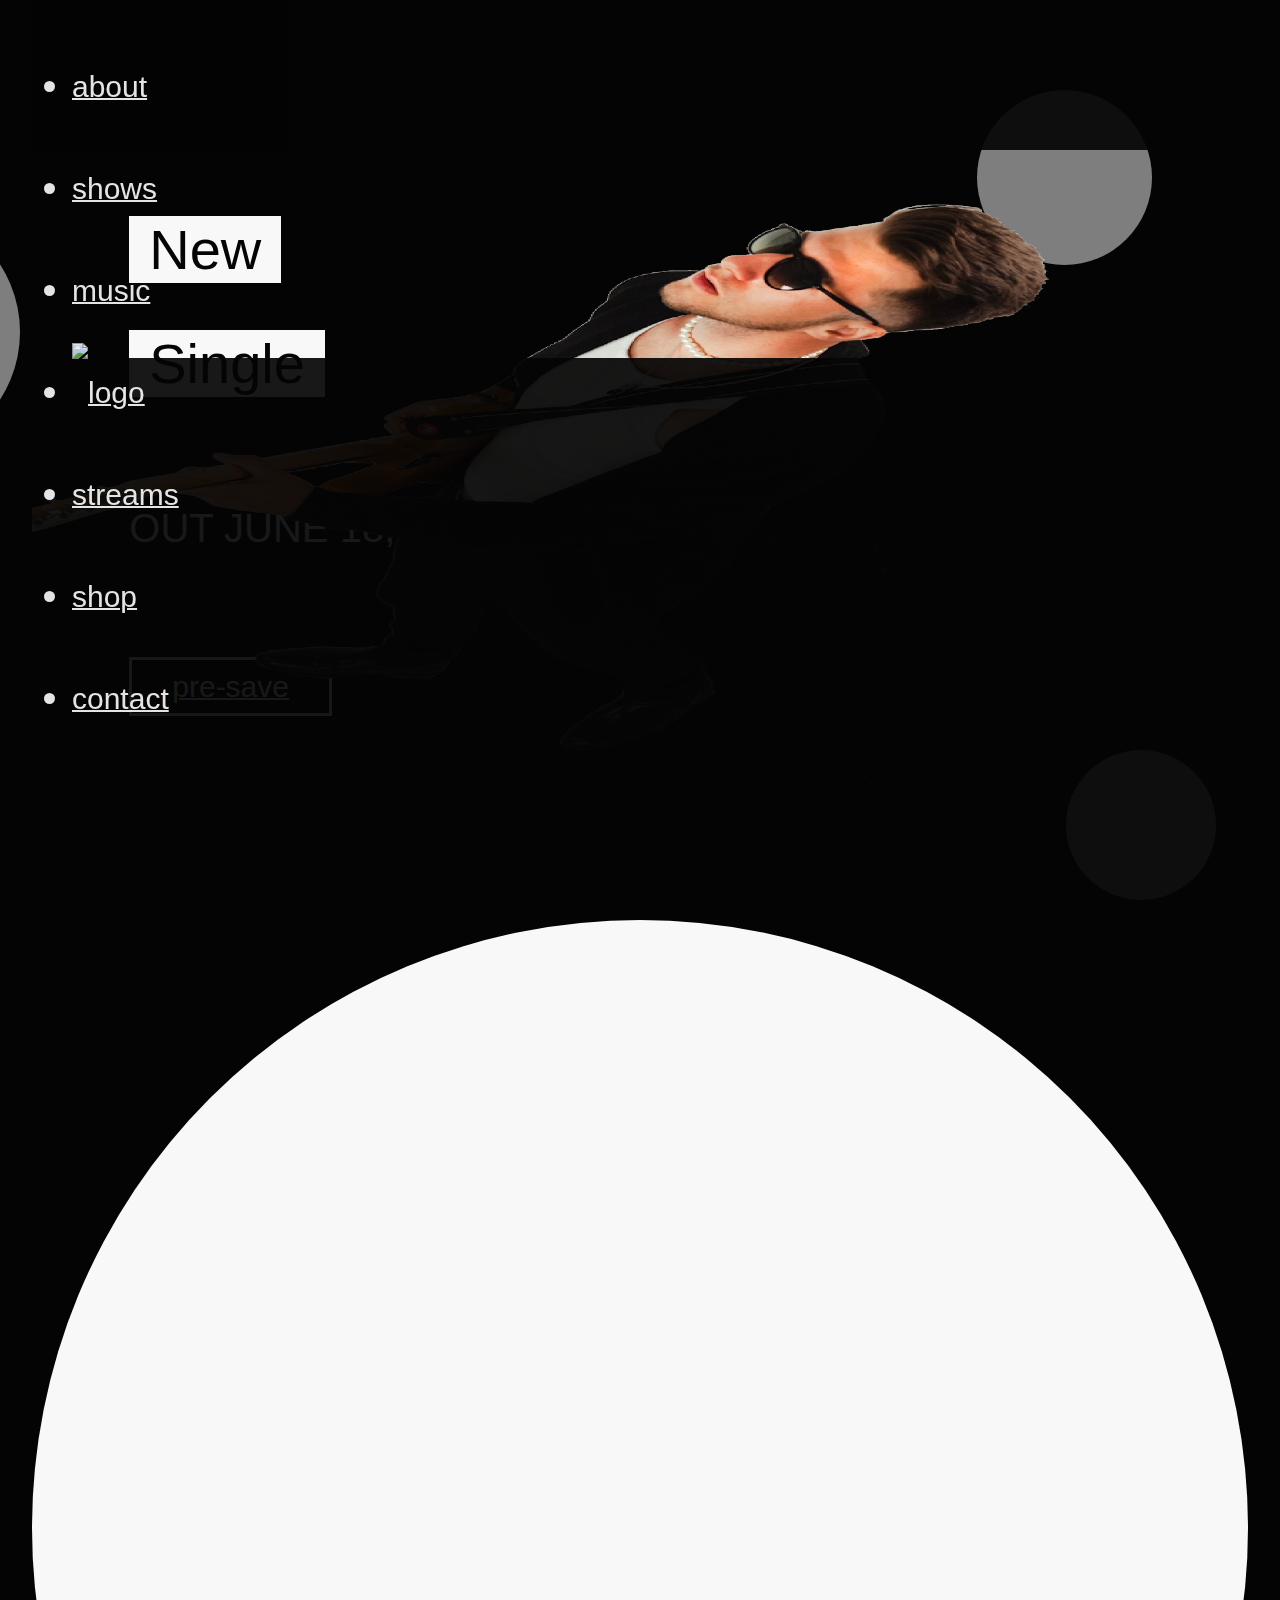
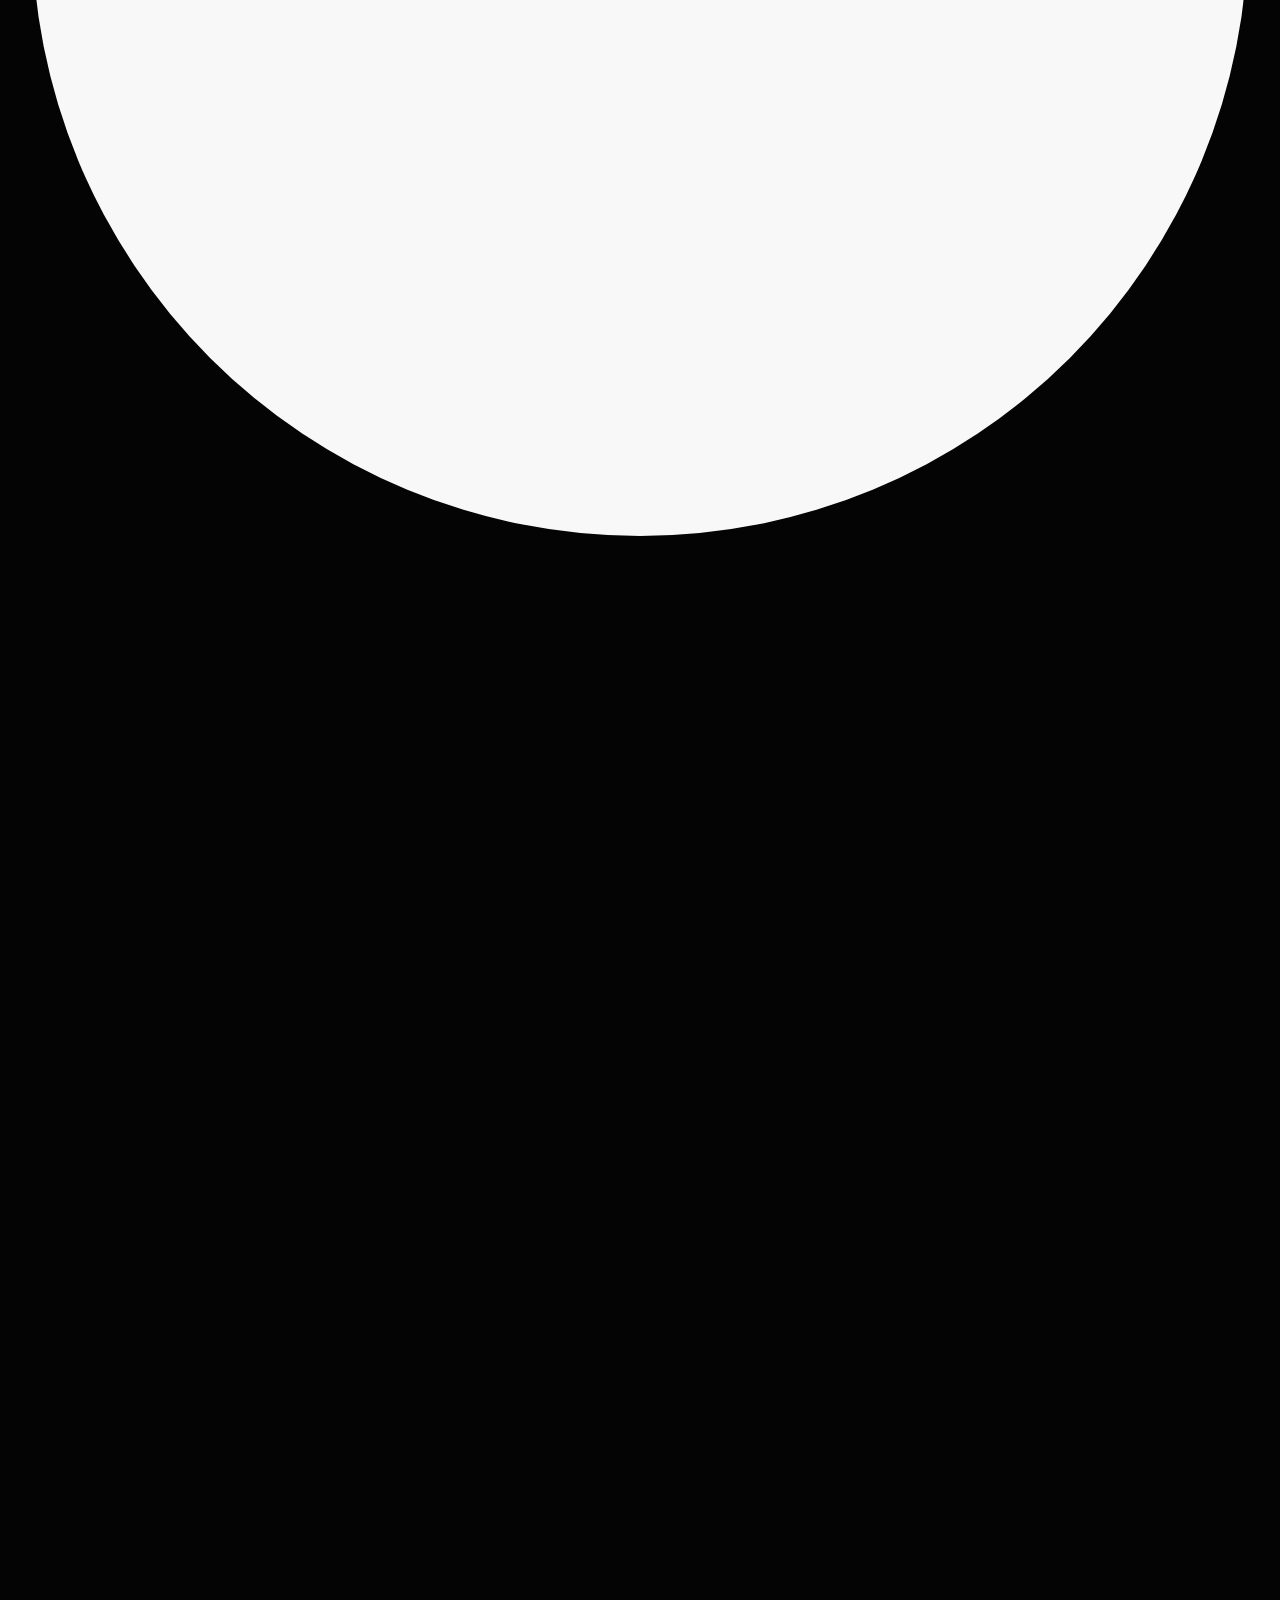
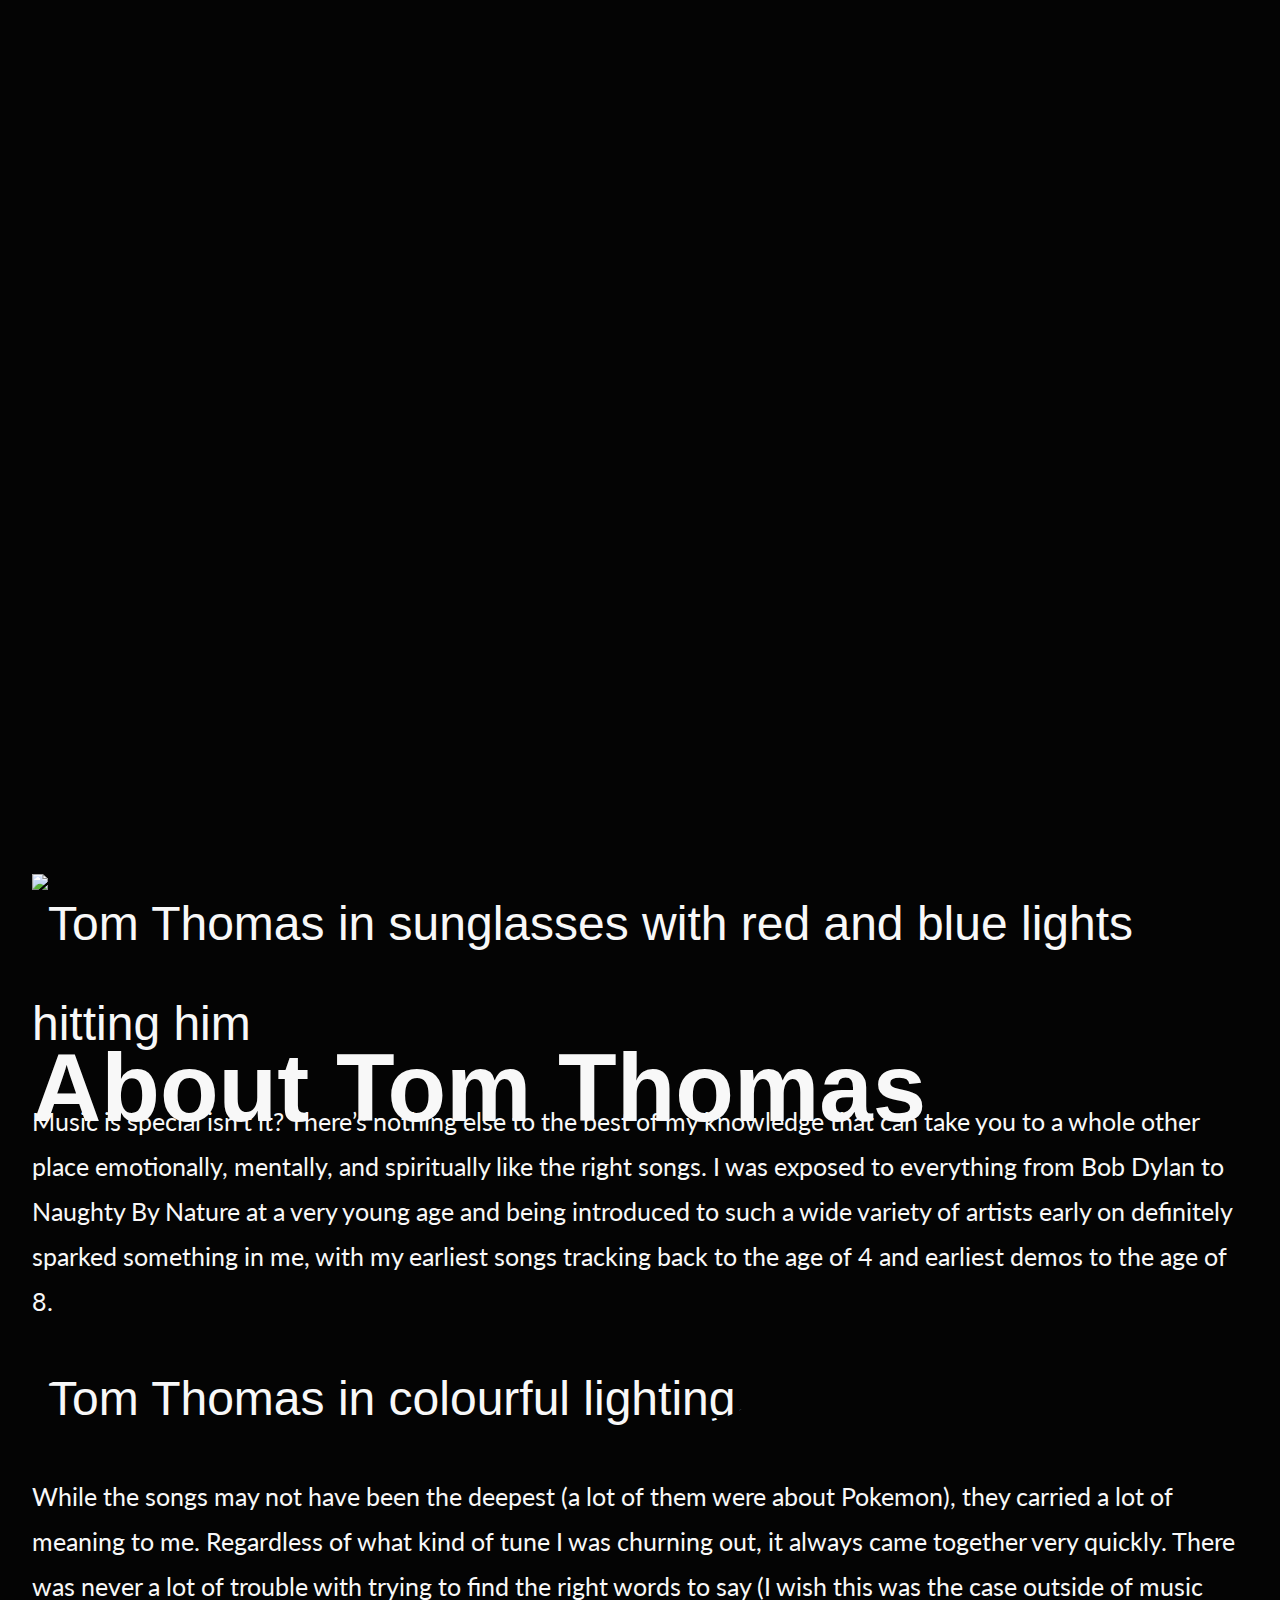
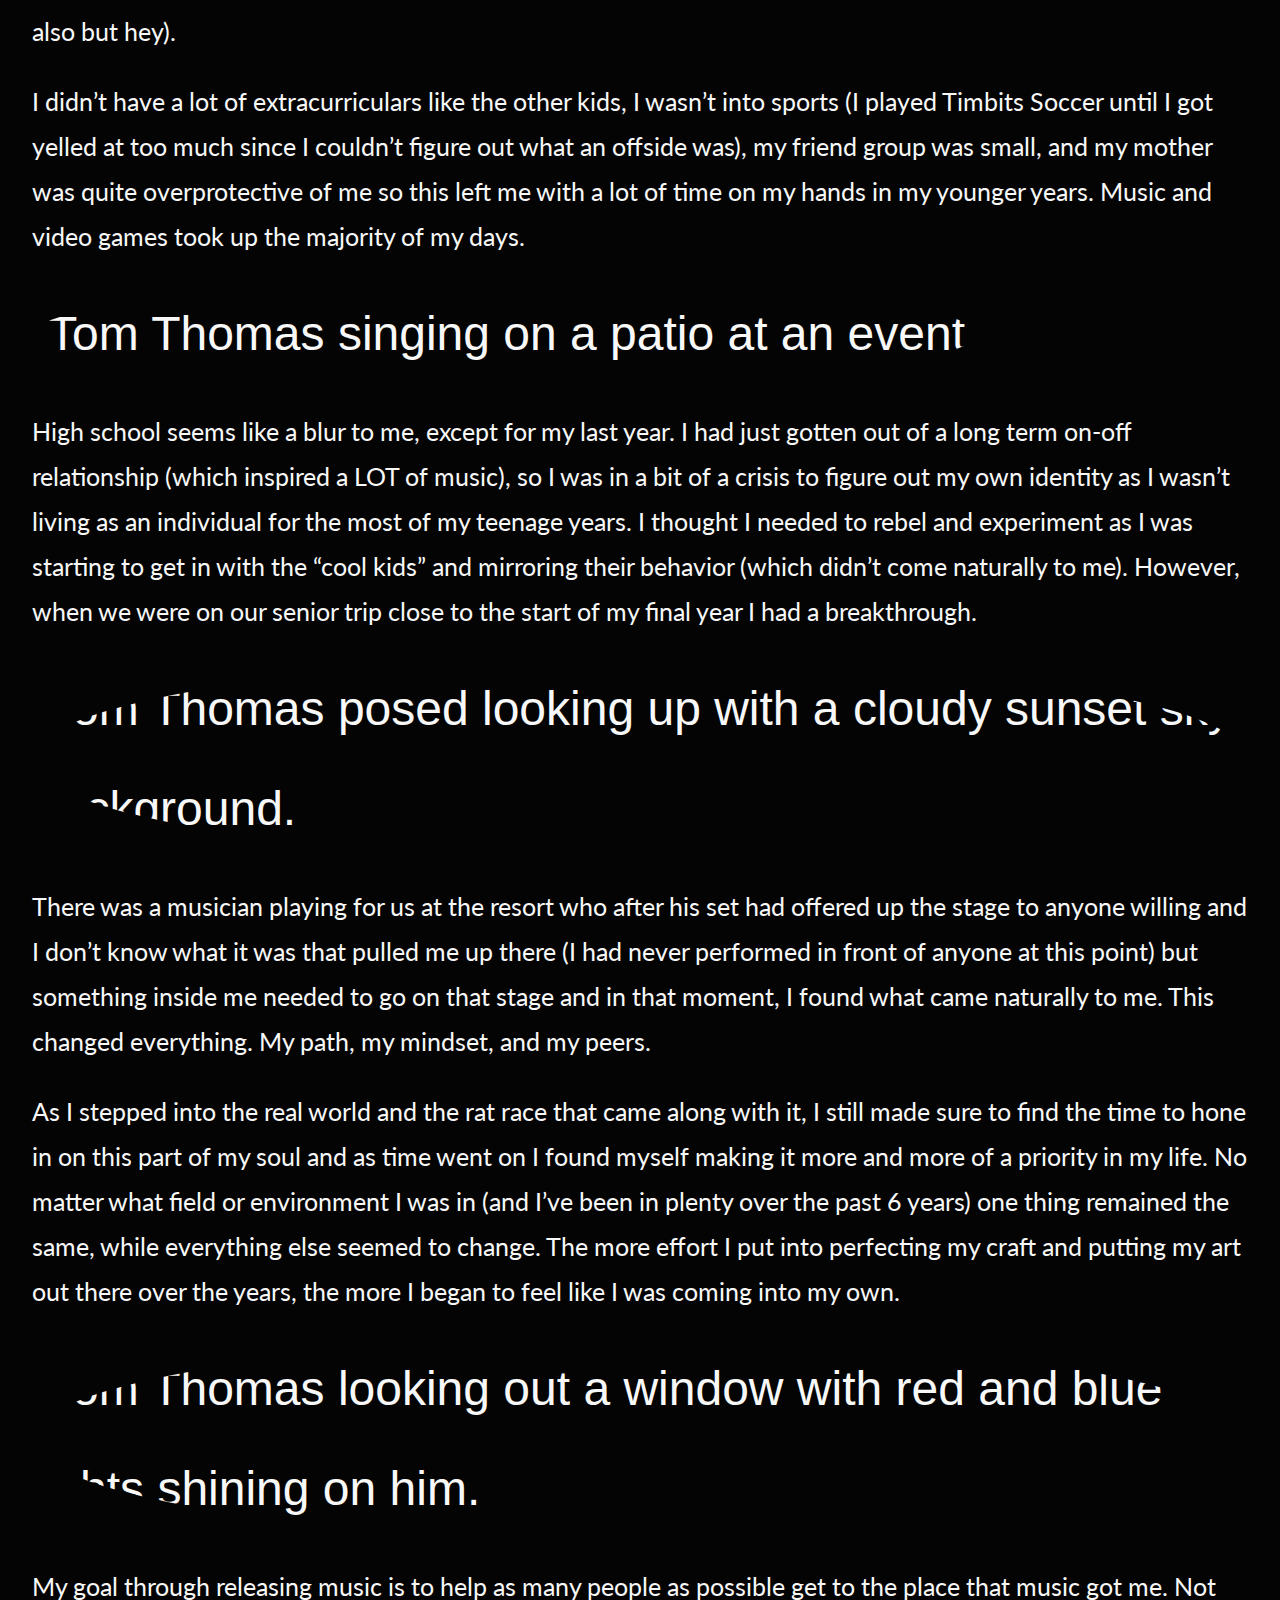
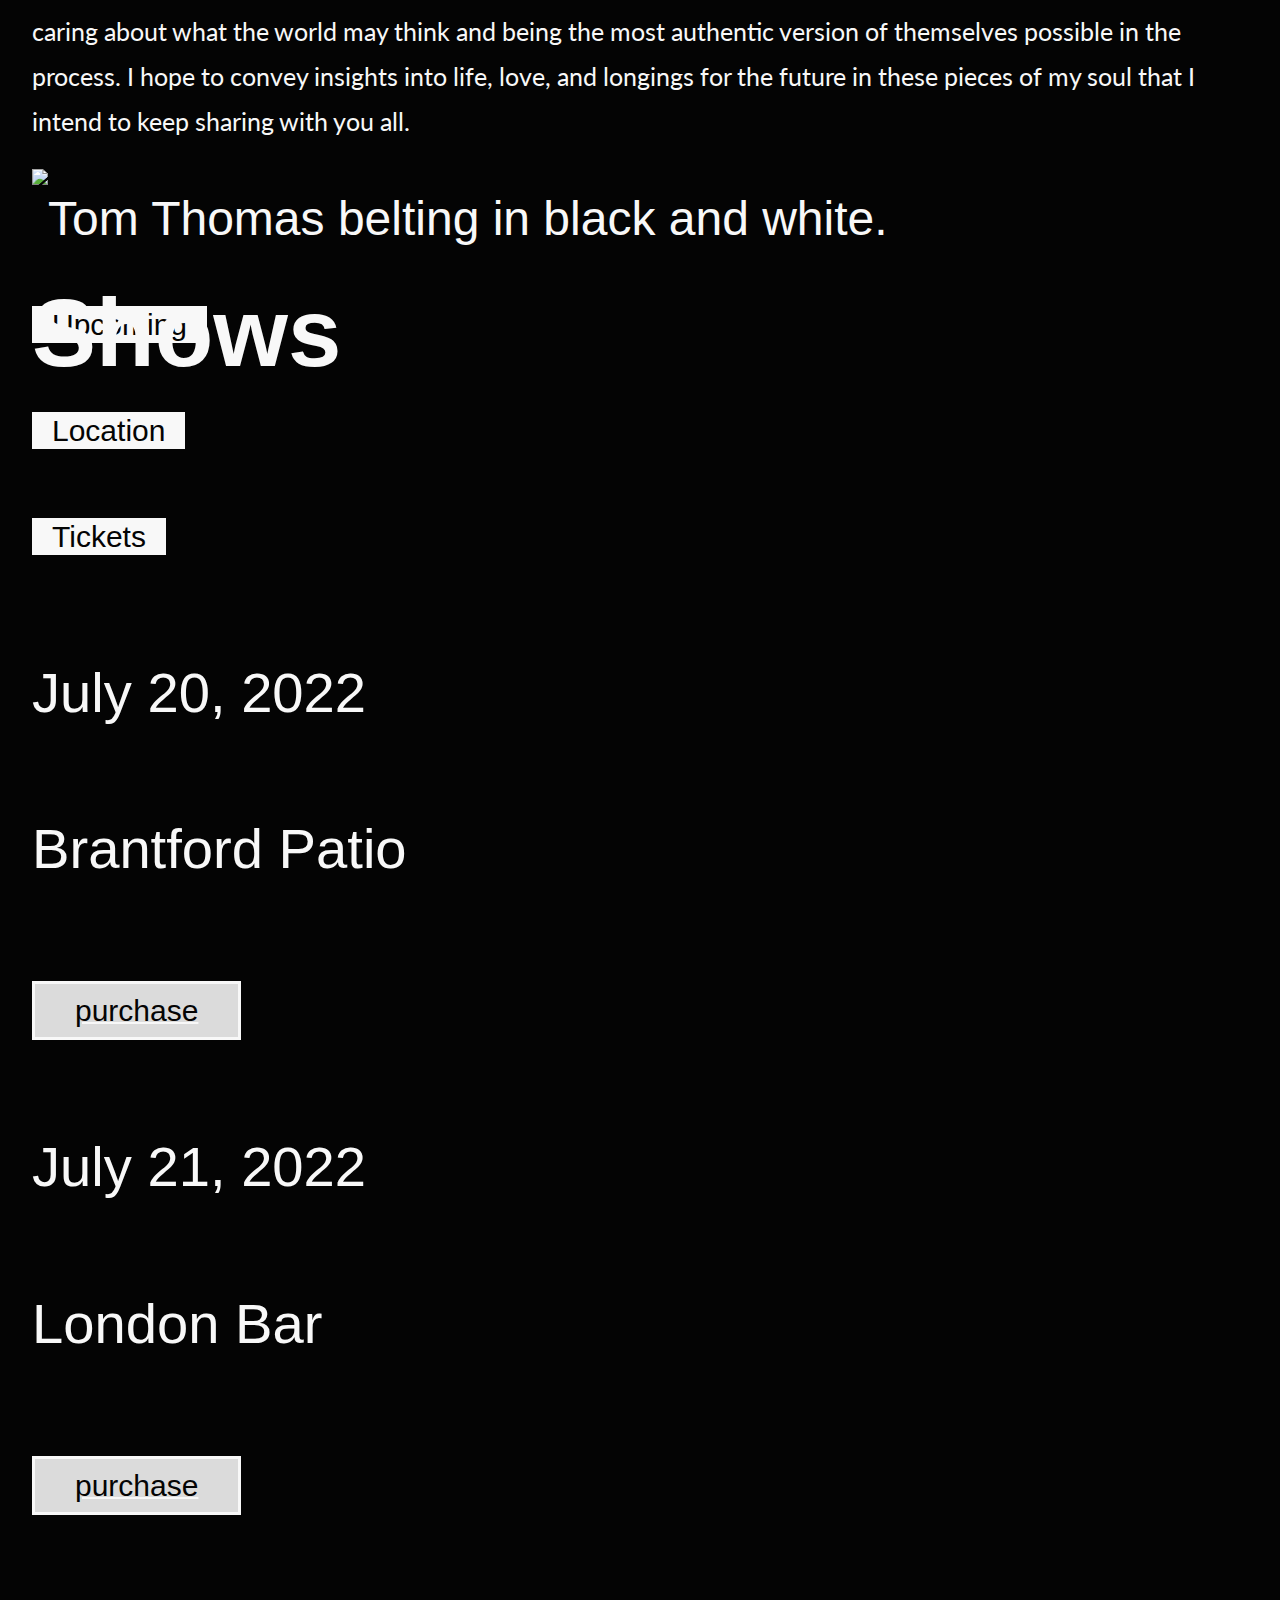
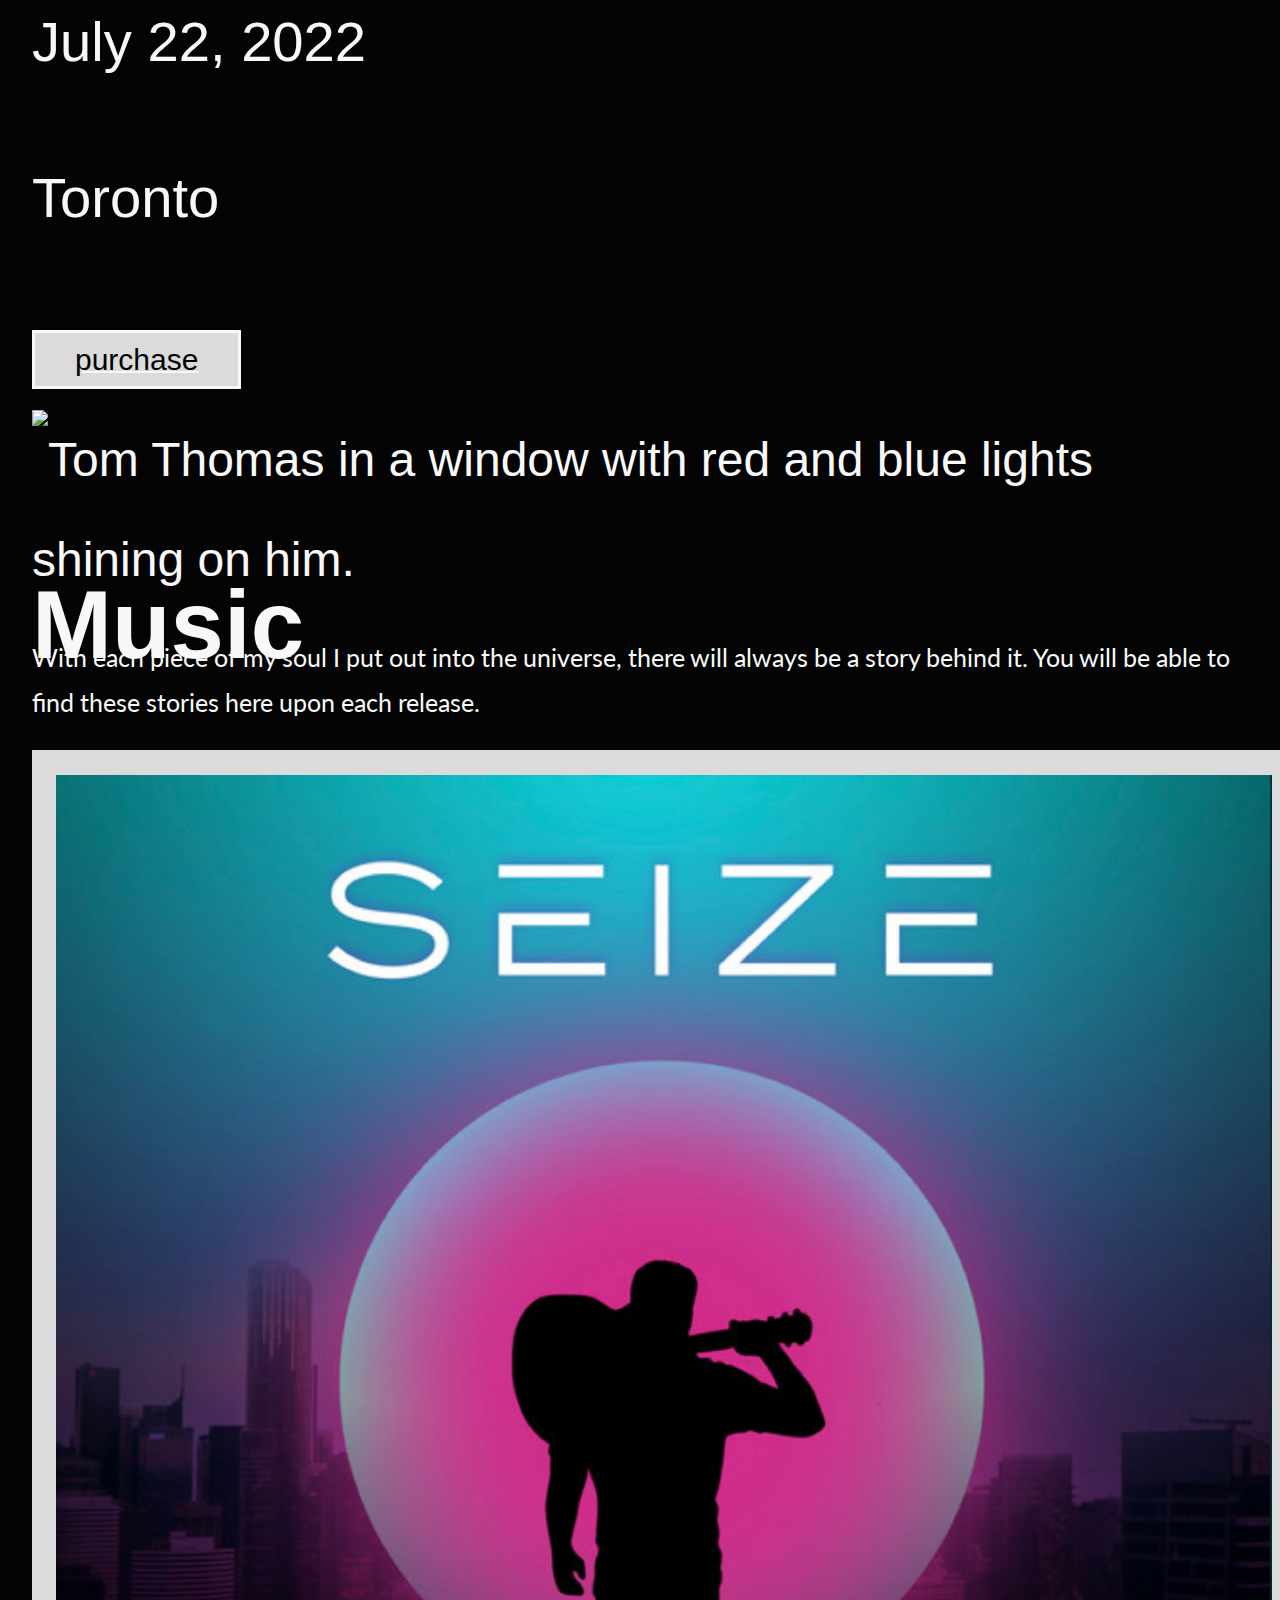
==== index.html @ e019204e "responsive" ====
<!DOCTYPE html>
<html lang="en">
  <head>
    <meta charset="UTF-8" />
    <meta name="viewport" content="width=device-width, initial-scale=1.0" />
    <meta http-equiv="X-UA-Compatible" content="ie=edge" />
    <!--links-->
    <!--bootstrap-->
    <link
      href="https://cdn.jsdelivr.net/npm/bootstrap@5.1.3/dist/css/bootstrap.min.css"
      rel="stylesheet"
      integrity="sha384-1BmE4kWBq78iYhFldvKuhfTAU6auU8tT94WrHftjDbrCEXSU1oBoqyl2QvZ6jIW3"
      crossorigin="anonymous"
    />
    <!--fonts-->
    <link href="http://fonts.cdnfonts.com/css/lemonmilk" rel="stylesheet" />
    <link
      href="https://fonts.googleapis.com/css2?family=Lato&family=Open+Sans:wght@300;400;600;700&display=swap"
      rel="stylesheet"
    />
    <!--style-->
    <link rel="stylesheet" href="/site.css" />
    <style>
      @import url("http://fonts.cdnfonts.com/css/lemonmilk");
    </style>
    <!--font awesome-->
    <script
      src="https://kit.fontawesome.com/2d3a8179b8.js"
      crossorigin="anonymous"
    ></script>
    <!--icon-->
    <link rel="icon" href="/images/logo.png">
    <title>Tom Thomas</title>
  </head>
  <nav
    class="navbar navbar-expand navbar-dark secondary-color pt-3 align-items-center justify-content-center"
  >
        <ul class="navbar-nav mr-auto align-items-center">
          <li class="nav-item">
            <a class="nav-link" href="#about-section">about</a>
          </li>
          <li class="nav-item">
            <a class="nav-link" href="#shows-section">shows</a>
          </li>
          <li class="nav-item">
            <a class="nav-link" href="#music-section">music</a>
          </li>
          <li class="nav-item">
            <a class="nav-link active" aria-current="page" href="#main-title"
              ><img src="/images/logo.png" alt="logo" id="logo-img"
            /></a>
          </li>
          <li class="nav-item">
            <a class="nav-link" href="#streams-section">streams</a>
          </li>
          <li class="nav-item">
            <a class="nav-link" href="#shop-section">shop</a>
          </li>
          <li class="nav-item">
            <a class="nav-link" href="#contact-section">contact</a>
          </li>
        </ul>
      </div>
    </div>
  </nav>
  <!-- main title -->
  <header id="main-title">
    <div class="container-fluid">
      <div class="row align-items-center">
        <div id="pre-save" class="col-7">
          <h1>
            <span class="highlighted">New</span>
            <br />
            <span class="highlighted">Single</span>
          </h1>
          <h4>OUT JUNE 18, 2022</h4>
          <a
            href="#contact-section"
            class="btn btn-primary-outline position-absolute mt-3"
            >pre-save</a
          >
        </div>
        <div class="col-5 position-relative d-none d-lg-block circle-visuals">
          <div class="circle"></div>
          <div id="circle-one" class="tiny-circles"></div>
          <div id="circle-two" class="tiny-circles"></div>
          <div id="circle-three" class="tiny-circles"></div>
          <img
            src="/images/pearls.png"
            alt="Tom Thomas looking fancy in pearls"
            class="img-fluid position-absolute pearls"
          />
        </div>
      </div>
    </div>
  </header>
  <body>
    <div class="container-fluid">
      <!-- ABOUT SECTION -->
      <div id="about-section" class="container">
        <div class="row mt-5 section-start">
          <h1 class="title" id="about-title">
            <span>About Tom Thomas</span>
          </h1>
          <img
            src="/images/sunglasses.png"
            alt="Tom Thomas in sunglasses with red and blue lights hitting him"
            id="about-title-image"
            class="title-image mt-5"
          />
        </div>
        <div class="row mt-5 text-center justify-content-center">
          <p class="col-12">
            Music is special isn’t it? There’s nothing else to the best of my
            knowledge that can take you to a whole other place emotionally,
            mentally, and spiritually like the right songs. I was exposed to
            everything from Bob Dylan to Naughty By Nature at a very young age
            and being introduced to such a wide variety of artists early on
            definitely sparked something in me, with my earliest songs tracking
            back to the age of 4 and earliest demos to the age of 8.
          </p>
        </div>
        <!--second paragraph-->
        <div class="row mt-5 align-items-center justify-content-center">
          <div class="col-xl-6">
            <img
              src="/images/colours.png"
              alt="Tom Thomas in colourful lighting."
              class="about-images"
            />
          </div>
          <div class="col-xl-6 mt-5 text-end">
            <p>
              While the songs may not have been the deepest (a lot of them were
              about Pokemon), they carried a lot of meaning to me. Regardless of
              what kind of tune I was churning out, it always came together very
              quickly. There was never a lot of trouble with trying to find the
              right words to say (I wish this was the case outside of music also
              but hey).
            </p>
          </div>
        </div>
        <!--third paragraph-->
        <div class="row mt-5 align-items-center justify-content-center">
          <div class="col-xl-6">
            <p>
              I didn’t have a lot of extracurriculars like the other kids, I
              wasn’t into sports (I played Timbits Soccer until I got yelled at
              too much since I couldn’t figure out what an offside was), my
              friend group was small, and my mother was quite overprotective of
              me so this left me with a lot of time on my hands in my younger
              years. Music and video games took up the majority of my days.
            </p>
          </div>
          <div class="col-xl-6 mt-5">
            <img
              src="/images/singing.png"
              alt="Tom Thomas singing on a patio at an event."
              class="about-images"
            />
          </div>
        </div>
        <!--fourth paragraph-->
        <div class="row mt-5 text-center justify-content-center">
          <p class="col-12">
            High school seems like a blur to me, except for my last year. I had
            just gotten out of a long term on-off relationship (which inspired a
            LOT of music), so I was in a bit of a crisis to figure out my own
            identity as I wasn’t living as an individual for the most of my
            teenage years. I thought I needed to rebel and experiment as I was
            starting to get in with the “cool kids” and mirroring their behavior
            (which didn’t come naturally to me). However, when we were on our
            senior trip close to the start of my final year I had a
            breakthrough.
          </p>
        </div>
        <!--fifth paragraph-->
        <div class="row mt-5 align-items-center justify-content-center">
          <div class="col-xl-6">
            <img
              src="/images/clouds.png"
              alt="Tom Thomas posed looking up with a cloudy sunset sky background."
              class="about-images"
            />
          </div>
          <div class="col-xl-6 mt-5 text-end">
            <p>
              There was a musician playing for us at the resort who after his
              set had offered up the stage to anyone willing and I don’t know
              what it was that pulled me up there (I had never performed in
              front of anyone at this point) but something inside me needed to
              go on that stage and in that moment, I found what came naturally
              to me. This changed everything. My path, my mindset, and my peers.
            </p>
          </div>
        </div>
        <!--sixth paragraph-->
        <div class="row mt-5 align-items-center justify-content-center">
          <div class="col-xl-6">
            <p>
              As I stepped into the real world and the rat race that came along
              with it, I still made sure to find the time to hone in on this
              part of my soul and as time went on I found myself making it more
              and more of a priority in my life. No matter what field or
              environment I was in (and I’ve been in plenty over the past 6
              years) one thing remained the same, while everything else seemed
              to change. The more effort I put into perfecting my craft and
              putting my art out there over the years, the more I began to feel
              like I was coming into my own.
            </p>
          </div>
          <div class="col-xl-6 mt-5">
            <img
              src="/images/window.png"
              alt="Tom Thomas looking out a window with red and blue lights shining on him."
              class="about-images"
            />
          </div>
        </div>
        <!--seventh paragraph-->
        <div class="row mt-5 text-center justify-content-center">
          <p class="col-12">
            My goal through releasing music is to help as many people as
            possible get to the place that music got me. Not caring about what
            the world may think and being the most authentic version of
            themselves possible in the process. I hope to convey insights into
            life, love, and longings for the future in these pieces of my soul
            that I intend to keep sharing with you all.
          </p>
        </div>
      </div>
      <!-- SHOWS SECTION -->
      <div id="shows-section" class="container">
        <div class="row section-start">
          <h1 class="title" id="shows-title">
            <span>Shows</span>
          </h1>
          <img
            src="/images/belting.png"
            alt="Tom Thomas belting in black and white."
            id="shows-title-image"
            class="title-image mt-5"
          />
        </div>
        <div class="row mt-5 text-center">
          <div class="col-4">
            <span class="mini-highlighted">Upcoming</span>
          </div>
          <div class="col-4">
            <span class="mini-highlighted">Location</span>
          </div>
          <div class="col-4">
            <span class="mini-highlighted">Tickets</span>
          </div>
        </div>
        <!--row 1-->
        <div class="row mt-2 text-center align-items-center">
          <div class="col-4">
            <h3>July 20, 2022</h3>
          </div>
          <div class="col-4">
            <h3>Brantford Patio</h3>
          </div>
          <div class="col-4">
            <!--CHANGE TO TICKET LINK-->
            <a href="#" class="btn btn-primary-outline disabled">purchase</a>
          </div>
        </div>
        <!--row 2-->
        <div class="row mt-2 text-center align-items-center">
          <div class="col-4">
            <h3>July 21, 2022</h3>
          </div>
          <div class="col-4">
            <h3>London Bar</h3>
          </div>
          <div class="col-4">
            <!--CHANGE TO TICKET LINK-->
            <a href="#" class="btn btn-primary-outline disabled">purchase</a>
          </div>
        </div>
        <!--row 3-->
        <div class="row mt-2 text-center align-items-center">
          <div class="col-4">
            <h3>July 22, 2022</h3>
          </div>
          <div class="col-4">
            <h3>Toronto</h3>
          </div>
          <div class="col-4">
            <!--CHANGE TO TICKET LINK-->
            <a href="#" class="btn btn-primary-outline disabled">purchase</a>
          </div>
        </div>
      </div>
      <!-- MUSIC SECTION -->
      <div id="music-section" class="container">
        <div class="row section-start">
          <h1 class="title" id="music-title">
            <span>Music</span>
          </h1>
          <img
            src="/images/window.png"
            alt="Tom Thomas in a window with red and blue lights shining on him."
            id="music-title-image"
            class="title-image mt-5"
          />
        </div>
        <!--soul in music-->
        <div class="row mt-5 text-center justify-content-center">
          <p class="col-12">
            With each piece of my soul I put out into the universe, there will
            always be a story behind it. You will be able to find these stories
            here upon each release.
          </p>
        </div>
        <!--album-->
        <div class="container mt-5">
          <div class="row align-items-center">
            <div class="col-4">
              <img
                src="/images/seize-album.png"
                alt="Seize album cover art."
                class="album"
              />
            </div>
            <div class="col-md-8 album-info text-center">
              <div class="row justify-content-center text-center">
                <div class="col-lg justify-content-center">
                  <span class="mini-highlighted">Seize</span>
                </div>
                <div class="col-lg justify-content-center">
                  <a
                    href="https://open.spotify.com/album/6WZsxWNaM4gyQyXFmUELkZ?highlight=spotify:track:25mfbJQkLtsvZWoMBDXfre"
                    target="_blank"
                  >
                    <span><i class="fa-brands fa-spotify link-logo"></i></span
                    >3430
                  </a>
                </div>
                <div class="col-lg justify-content-center">
                  <a
                    href="https://music.apple.com/us/album/seize-single/1584834064?uo=4"
                    target="_blank"
                  >
                    <span><i class="fa-solid fa-music link-logo"></i></span>75
                  </a>
                </div>
                <div class="col-lg justify-content-center">
                  <a
                    href="https://music.apple.com/us/album/seize-single/1584834064?uo=4"
                    target="_blank"
                  >
                    <span><i class="fa-brands fa-itunes link-logo"></i></span>75
                  </a>
                </div>
              </div>
            </div>
          </div>
        </div>
        <!--Seize info-->
        <div class="row mt-5">
          <p>
            Seize is a track about making the most of each and every day,
            something I, and many others, have struggled to do, lockdown after
            lockdown. The song touches on themes of moving forward, getting in
            touch with our inner power, The song touches on themes of moving
            forward, getting in touch with our inner power, and being hardened
            from the past.
            <br />
            <br />
            The perspective portrayed in this song is that nothing is able to
            affect us unless we let it and that the past has taken much more of
            a toll on us than it should have. However, we've learned from our
            mistakes and are moving on. We now see that the sky's the limit and
            that we will push past this limit, since we are now living each day
            like it is our last.
            <br />
            <br />
            We don't know what the future has in store, but we can give
            ourselves the security that it will be worth the journey by doing
            everything we can daily to set ourselves up for success.
            <br />
            <br />
            This is a theme song for those of us who are constantly striving to
            get in touch with our best selves, regardless of what anyone else
            has to say, or what struggles we meet along the way.
          </p>
        </div>
      </div>
      <!-- STREAMS SECTION -->
      <div id="streams-section" class="container">
        <div class="row mt-5 section-start">
          <h1 class="title" id="stream-title">
            <span>Streams</span>
          </h1>
          <img
            src="/images/streaming.png"
            alt="Tom Thomas streaming from home."
            id="streams-title-image"
            class="title-image mt-5"
          />
        </div>
        <div class="row mt-5 text-center">
          <p>
            During the pandemic, many of us were lost for how to spend our time
            and I was no different. I was looking for connections and a way to
            still showcase my music to the world, this is where livestreaming
            entered my life. Through something I had originally thought was just
            for video games, I forged lifelong connections with other artists
            around the world and was able to find an outlet to share not just my
            music but my personality on a global scale.
            <br />
            <br />
            Some of my best memories from the past couple years I have
            livestreaming to thank for and even though the world is now at a
            point where live music exists again, my streams will still be an
            integral part of my journey as a musician! If you are not able to
            see me perform in person then I cordially invite you to do the next
            best thing and catch me on Twitch!
          </p>
        </div>
        <!--livestream schedule-->
        <div id="livestreams-title" class="row mt-5 text-center">
          <h2><span class="mini-highlighted">Livestreams</span></h2>
        </div>
        <div class="row align-items-center">
          <div id="twitch-schedule" class="col-6">
            <div class="col-12 mt-5">
              <h2><span class="mini-highlighted">Twitch</span></h2>
            </div>
            <div class="col-12 mt-5"><h1>Sunday: 1:00PM-4:00PM</h1></div>
            <div class="col-12"><p>Request Show</p></div>
            <div class="col-12"><h1>Monday: 10:00AM-12:00PM</h1></div>
            <div class="col-12"><p>Writing and Producing</p></div>
            <div class="col-12"><h1>Tuesday: 8:00PM-10:00PM</h1></div>
            <div class="col-12">
              <p>Bars and Cars/Spittin’ and Smashin’ (Freestyle Streams)</p>
            </div>
            <div class="col-12"><h1>Thursday: 8:00PM-10:00PM</h1></div>
            <div class="col-12">
              <p>Bars and Cars/Spittin’ and Smashin’ (Freestyle Streams)</p>
            </div>
          </div>
          <div class="col-6 position-relative d-none d-lg-block circle-visuals">
            <div class="circle"></div>
            <img
              src="/images/guitar-solo.png"
              alt="Tom Thomas guitar-solo"
              class="img-fluid position-absolute guitar-solo"
            />
          </div>
        </div>
        <!--highlights-->
        <div class="row mt-5 text-center">
          <h2><span class="mini-highlighted">Highlights</span></h2>
        </div>
        <!--highlight row 1-->
        <div class="row mt-5">
          <div class="col-sm-3 highlight-container">
            <a
              href="https://www.twitch.tv/tefortom/clip/ShortThirstyWormOSkomodo-sgjIvd0OmuXzVrLT?filter=clips&range=all&sort=time"
            >
              <img
                src="/images/logo.PNG"
                alt="Tom Thomas Logo"
                class="mini-logo"
              />
            </a>
            <h4 class="highlight-title">Freestyle</h4>
          </div>
          <div class="col-sm-3 highlight-container">
            <a
              href="https://www.twitch.tv/tefortom/clip/CarefulSmoggyBaboonPlanking?filter=clips&range=all&sort=time"
            >
              <img
                src="/images/logo.png"
                alt="Tom Thomas Logo"
                class="mini-logo"
              />
            </a>
            <h4 class="highlight-title">Numb</h4>
          </div>
          <div class="col-sm-3 highlight-container">
            <a
              href="https://www.twitch.tv/tefortom/clip/ArtsySuaveFennelCoolCat-4_GigKAwbtIbiAbP?filter=clips&range=all&sort=time"
            >
              <img
                src="/images/logo.png"
                alt="Tom Thomas Logo"
                class="mini-logo"
              />
            </a>
            <h4 class="highlight-title">Potatoes</h4>
          </div>
          <div class="col-sm-3 highlight-container">
            <a
              href="https://www.twitch.tv/tefortom/clip/InquisitiveBlightedTubersTF2John-VqYDPt5aYv5HQr_W?filter=clips&range=all&sort=time"
            >
              <img
                src="/images/logo.png"
                alt="Tom Thomas Logo"
                class="mini-logo"
              />
            </a>
            <h4 class="highlight-title">Potatoes Loop Building</h4>
          </div>
        </div>
        <!--highlight row 2-->
        <div class="row mt-5">
          <div class="col-sm-3 highlight-container">
            <a
              href="https://www.twitch.tv/tefortom/clip/InexpensiveDifficultLaptopGivePLZ?filter=clips&range=all&sort=time"
            >
              <img
                src="/images/logo.png"
                alt="Tom Thomas Logo"
                class="mini-logo"
              />
            </a>
            <h4 class="highlight-title">SAD! Loop</h4>
          </div>
          <div class="col-sm-3 highlight-container">
            <a
              href="https://www.twitch.tv/tefortom/clip/ToughNurturingEndiveDendiFace-FD6ocsdEedPsbFz4"
            >
              <img
                src="/images/logo.png"
                alt="Tom Thomas Logo"
                class="mini-logo"
              />
            </a>
            <h4 class="highlight-title">Best Part</h4>
          </div>
          <div class="col-sm-3 highlight-container">
            <a
              href="https://www.twitch.tv/tefortom/clip/SmellyDeliciousLionTebowing-WdnFuuCr3DwNf7TD?filter=clips&range=all&sort=time"
            >
              <img
                src="/images/logo.png"
                alt="Tom Thomas Logo"
                class="mini-logo"
              />
            </a>
            <h4 class="highlight-title">Roxanne</h4>
          </div>
          <div class="col-sm-3 highlight-container">
            <a
              href="https://www.twitch.tv/tefortom/clip/SpicyPeppyPizzaGingerPower-n9Tpq5WhjrVJPpK0?filter=clips&range=all&sort=time"
            >
              <img
                src="/images/logo.png"
                alt="Tom Thomas Logo"
                class="mini-logo"
              />
            </a>
            <h4 class="highlight-title">Burp</h4>
          </div>
        </div>
      </div>
      <!--SHOP SECTION-->
      <div id="shop-section" class="container">
        <div class="row mt-5 section-start">
          <h1 class="title" id="shop-title">
            <span>Shop</span>
          </h1>
          <img
            src="/images/classy.png"
            alt="Tom Thomas looking fashionable."
            id="shop-title-image"
            class="title-image mt-5 mb-5"
          />
        </div>
        <div class="row mt-5 mb-5 text-center">
          <h2><span class="mini-highlighted">Coming Soon</span></h2>
        </div>
      </div>
      <!--CONTACT SECTION-->
      <div id="contact-section" class="container">
        <div class="row mt-5 section-start">
          <h1 class="title" id="contact-title">
            <span>Contact</span>
          </h1>
          <img
            src="/images/patio.png"
            alt="Tom Thomas looking fashionable."
            id="contact-title-image"
            class="title-image mt-5"
          />
        </div>
        <div class="row mt-5">
          <p>
            If you’re interested in inquiring about performing at your
            establishment, private event, or any collaborative creative
            opportunities then feel free to reach out to me here!
          </p>
        </div>
        <div class="row">
          <a href="mailto:info@tomthomastunes.com" class="text-end mt-3"
            >info@tomthomastunes.com</a
          >
        </div>
      </div>
    </div>
  </body>
  <!--footer-->
  <footer class="align-items-center">
    <div class="container-fluid">
      <ul class="row">
        <li class="col">
          <p>
            <a href="https://www.twitch.tv/tomthomastunes" target="_blank"
              ><span><i class="fa-brands fa-twitch link-logo"></i></span
            ></a>
          </p>
        </li>
        <li class="col">
          <p>
            <a href="https://www.tiktok.com/@tomthomastunes" target="_blank"
              ><span><i class="fa-brands fa-tiktok link-logo"></i></span
            ></a>
          </p>
        </li>
        <li class="col">
          <p>
            <a
              href="https://open.spotify.com/album/6WZsxWNaM4gyQyXFmUELkZ?highlight=spotify:track:25mfbJQkLtsvZWoMBDXfre"
              target="_blank"
              ><span><i class="fa-brands fa-spotify link-logo"></i></span
            ></a>
          </p>
        </li>
        <li class="col">
          <p>
            <a
              href="https://music.apple.com/us/album/seize-single/1584834064?uo=4"
              target="_blank"
              ><span><i class="fa-solid fa-music link-logo"></i></span
            ></a>
          </p>
        </li>
          <li class="col">
          <p>
            <a
              href="https://music.apple.com/us/album/seize-single/1584834064?uo=4"
              target="_blank"
              ><span><i class="fa-brands fa-itunes link-logo"></i></span
            ></a>
          </p>
        </li>
        <li class="col">
          <p>
            <a href="https://www.instagram.com/tomthomastunes/?hl=en" target="_blank"
              ><span><i class="fa-brands fa-instagram link-logo"></i></span
            ></a>
          </p>
        </li>
        <li class="col">
          <p>
            <a href="mailto:info@tomthomastunes.com" target="_blank"
              ><span><i class="fa-solid fa-envelope link-logo"></i></span
            ></a>
          </p>
        </li>
      </ul>
    </div>
  </footer>
</html>
---- site.css ----
/*? MAIN ELEMENTS ?*/

:root {
  --primary-color: #040404;
  --secondary-color: #f8f8f8;
  --main-font: "LEMON MILK", sans-serif;
  --body-font: "Lato", sans-serif;
}

nav {
  background: var(--primary-color);
  font-size: 35px;
  font-weight: 100;
  position: fixed !important;
  width: 94%;
  z-index: 100;
  height: 150px;
  opacity: 0.92;
}
nav .container {
  margin: 0;
}
nav a:hover {
  font-size: 30px;
}

#logo-img {
  width: 250px;
}
#logo-img:hover {
  opacity: 0.8;
}

header {
  padding-top: 10%;
}

body {
  background: var(--primary-color);
  color: var(--secondary-color);
  font-family: var(--main-font);
  font-size: 48px;
  line-height: 100px;
  overflow-x: hidden;
  margin: 0 auto;
  width: 95%;
  scroll-behavior: smooth;
}

.highlighted {
  background: var(--secondary-color);
  color: var(--primary-color);
  padding: 2px 20px 2px 20px;
  font-weight: 500;
  font-size: 56px;
}

h3 {
  font-weight: 100;
}

h4 {
  font-weight: 300;
  margin-top: 5%;
  font-size: 40px;
}

a {
  font-weight: 100;
  font-size: 30px;
  text-decoration: 2px underline var(--secondary-color);
  color: var(--secondary-color);
  transition: all 100ms ease-in-out;
}

a:hover {
  text-decoration: line-through;
  color: var(--secondary-color);
}

.link-logo {
  padding-right: 12%;
}

p {
  font-family: var(--body-font);
  font-size: 25px;
  line-height: 45px;
}

.btn-primary-outline {
  font-family: var(--main-font);
  font-weight: 400 !important;
  font-size: 30px;
  padding: 10px 40px;
  color: var(--secondary-color);
  border: 3px solid var(--secondary-color);
  transition: all 100ms ease-in-out;
}
.btn-primary-outline:hover {
  color: var(--primary-color);
  background: var(--secondary-color);
  text-decoration: none;
  border: none;
}

/* Title sections */
.section-start {
  position: relative;
}
.title {
  position: absolute;
  text-align: center;
  top: 50%;
}
.title-image {
  height: 300px;
  object-fit: cover;
}

/*? MAIN TITLE SECTION ?*/
#pre-save {
  padding-left: 8%;
}

.circle {
  background: var(--secondary-color);
  border-radius: 50%;
  width: 100%;
  padding-top: 100%;
  margin-top: 15%;
}
.tiny-circles {
  background: #f8f8f8;
  position: absolute;
  border-radius: 50%;
  opacity: 0.5;
}
#circle-one {
  height: 250px;
  width: 250px;
  top: 23%;
  left: -18%;
}
#circle-two {
  height: 175px;
  width: 175px;
  top: 10%;
  right: 10%;
}
#circle-three {
  height: 150px;
  width: 150px;
  bottom: 0%;
  right: 5%;
}

.pearls {
  top: 15%;
  right: 19%;
  height: 85%;
}

/*? ABOUT SECTION ?*/
#about-title-image {
  object-position: 0 -200px;
}

.about-images {
  width: 641px;
  height: 641px;
  border-radius: 50%;
}

/*? SHOWS SECTION ?*/
.mini-highlighted {
  background: var(--secondary-color);
  color: var(--primary-color);
  padding: 2px 20px 2px 20px;
  font-weight: 500;
  font-size: 30px;
}

#shows-section .btn-primary-outline {
  font-weight: 100 !important;
}
.disabled {
  background: #dbdbdb !important;
  color: var(--primary-color);
}

/*? MUSIC SECTION ?*/
#music-title-image {
  object-position: 0 -650px;
}

.album {
  background: #dbdbdb;
  padding: 2%;
  width: 100%;
}
#music-section .col-2 {
  margin: 0 !important;
}

/*? STREAMS SECTION ?*/
#streams-title-image {
  object-position: 0 -200px;
}

.guitar-solo {
  position: absolute;
  top: 13%;
  height: 75%;
  width: 80%;
}

.highlight-container {
  position: relative;
  text-align: center;
  padding: 2%;
}

.highlight-container h4 {
  position: absolute;
  top: 45%;
  left: 50%;
  transform: translate(-50%, -50%);
}

.highlight-title {
  text-decoration: 2px underline var(--secondary-color);
}

.mini-logo {
  width: 100%;
  border-radius: 50%;
  border: 1px solid var(--secondary-color);
  opacity: 0.4;
}
.mini-logo:hover {
  opacity: 0.7;
}

/*? SHOP SECTION ?*/
#shop-title-image {
  object-position: 0 -550px;
}

/*? CONTACT SECTION ?*/
#contact-section {
  padding-bottom: 15%;
}
#contact-title-image {
  object-position: 0 -450px;
}

/*? FOOTER ?*/
footer {
  width: 100%;
  justify-content: center;
  text-align: center;
  font-family: var(--body-font);
  position: fixed;
  bottom: 0;
  background: var(--primary-color);
  opacity: 0.92;
  padding: 1% 3% 0 1%;
}
footer ul {
  margin: 0;
  padding: 0;
}
footer li {
  list-style: none;
}
footer a:hover {
  font-size: 36px;
  text-decoration: none;
}

/*! RESPONSIVE !*/
@media only screen and (max-width: 1199px) {
  body {
    text-align: center;
  }

  .text-end {
    text-align: center !important;
  }

  /*? MAIN TITLE SECTION ?*/
  #pre-save {
    text-align: start;
  }

  /*? STREAMS SECTION ?*/
  #twitch-schedule {
    text-align: start;
  }
  .guitar-solo {
    right: 17.5%;
  }
}

@media only screen and (max-width: 1100px) {
  .nav-link {
    font-size: 25px !important;
    justify-content: center;
  }
  #logo-img {
    width: 150px;
  }

  .btn-primary-outline {
    padding: 10px 20px;
  }
}

@media only screen and (max-width: 991px) {
  nav {
    width: 100%;
    height: 100px;
    justify-content: center;
  }

  .nav-link {
    font-size: 20px !important;
  }

  #logo-img {
    width: 180px;
  }

  body {
    font-size: 24px;
  }

  p {
    font-size: 20px;
  }

  a {
    font-size: 20px;
  }

  .highlighted {
    font-size: 28px;
  }

  .mini-highlighted {
    font-size: 20px;
  }

  h4 {
    font-size: 20px;
  }

  h3 {
    font-size: 20px;
  }

  h1 {
    font-size: 24px;
  }

  .btn-primary-outline {
    font-size: 15px;
  }

  /*? MAIN TITLE SECTION ?*/
  #pre-save {
    text-align: center;
    width: 100%;
    padding: 0;
  }
  /*? MAIN TITLE ?*/
  #pre-save a {
    left: 55% !important;
    margin-top: 3% !important;
  }

  header {
    padding: 15% 0 5% 0;
  }
  header a {
    margin-left: -11%;
  }

  .circle-visuals {
    display: none;
  }

  /*? ABOUT SECTION ?*/
  #about-title-image {
    object-position: 0 -75px;
  }
  .album {
    width: 150%;
  }

  .about-images {
    width: 80%;
    height: 80%;
  }

  /*? MUSIC SECTION ?*/
  #music-title-image {
    object-position: 0 -185px;
  }

  /*? STREAMS SECTION ?*/
  #streams-title-image {
    object-position: 0 -70px;
  }
  #livestreams-title {
    display: none;
  }
  #twitch-schedule {
    text-align: center;
    width: 100%;
  }

  .highlight-title {
    font-size: 24px;
  }

  /*? SHOP SECTION ?*/
  #shop-title-image {
    object-position: 0 -170px;
  }

  /*? CONTACT SECTION ?*/
  #contact-title-image {
    object-position: 0 -220px;
  }

  footer {
    height: 70px;
  }
}

@media only screen and (max-width: 900px) {
  #logo-img {
    width: 150px;
  }
  #pre-save {
    margin-top: 3%;
  }
  #pre-save a {
    left: 54% !important;
  }
}

@media only screen and (max-width: 800px) {
  .title-image {
    height: 150px;
  }

  /*? MAIN TITLE ?*/
  #pre-save a {
    left: 54% !important;
  }

  /*? ABOUT SECTION ?*/
  #about-title-image {
    object-position: 0 -115px;
  }

  /*? MUSIC SECTION ?*/
  #music-title-image {
    object-position: 0 -250px;
  }

  /*? STREAMS SECTION ?*/
  #streams-title-image {
    object-position: 0 -100px;
  }

  /*? SHOP SECTION ?*/
  #shop-title-image {
    object-position: 0 -295px;
  }

  /*? CONTACT   SECTION ?*/
  #contact-title-image {
    object-position: 0 -280px;
  }
}

@media only screen and (max-width: 767px) {
  nav {
    height: 50px;
  }
  .nav-link {
    font-size: 15px !important;
  }
  .highlight-title {
    font-size: 15px;
    font-weight: 300;
  }

  #logo-img {
    display: none;
  }

  p {
    font-size: 16px;
  }

  a {
    font-size: 15px;
  }

  .mini-highlighted {
    font-size: 18px;
  }

  h3 {
    font-size: 15px;
  }

  h1 {
    font-size: 15px;
  }

  .btn-primary-outline {
    font-size: 12px;
  }

  /*? ABOUT SECTION ?*/
  #about-title-image {
    object-position: 0 -90px;
  }

  /*? MUSIC SECTION ?*/
  .album {
    margin-left: 90%;
    width: 150%;
  }

  .link-logo {
    padding-right: 5%;
  }

  /*? SHOP SECTION ?*/
  #shop-title-image {
    object-position: 0 -200px;
  }

  /*? CONTACT SECTION ?*/
  #contact-title-image {
    object-position: 0 -190px;
  }
  footer {
    height: 50px;
  }
}

@media only screen and (max-width: 700px) {
  h3 {
    font-size: 15px;
  }

  /*? SHOWS SECTION ?*/
  #shows-section .btn-primary-outline {
    padding: 10px !important;
  }
}

@media only screen and (max-width: 630px) {
  #pre-save a {
    left: 53% !important;
  }
}

@media only screen and (max-width: 575px) {
  /*? STREAMS SECTION ?*/
  .highlight-container {
    width: 60%;
    margin: 0 auto;
    padding: 2% 0;
  }
  .highlight-title {
    font-size: 25px;
  }
}

@media only screen and (max-width: 540px) {
  .nav-link {
    font-size: 12px !important;
  }

  #pre-save a {
    left: 52% !important;
  }

  .mini-highlighted {
    font-size: 15px;
  }

  /*? ABOUT SECTION ?*/
  #about-title-image {
    object-position: 0 -70px;
  }

  /*? MUSIC SECTION ?*/
  #music-title-image {
    object-position: 0 -210px;
  }

  /*? STREAMS SECTION ?*/
  #streams-title-image {
    object-position: 0 -80px;
  }

  /*? SHOP SECTION ?*/
  #shop-title-image {
    object-position: 0 -160px;
  }

  /*? CONTACT  SECTION ?*/
  #contact-title-image {
    object-position: 0 -180px;
  }
}

@media only screen and (max-width: 500px) {
  .title {
    top: 60%;
  }
  
  #pre-save a {
    left: 51% !important;
  }
}

@media only screen and (max-width: 450px) {
  .nav-link {
    font-size: 10px !important;
  }
  p {
    font-size: 12px;
  }

  .mini-highlighted {
    font-size: 12px;
  }

  h3 {
    font-size: 15px;
  }

  .btn-primary-outline {
    font-size: 12px;
  }

  .title-image {
    height: 100px;
  }

  #pre-save {
    margin-top: 5%;
  }

  #pre-save a {
    left: 49% !important;
  }

  /*? CONTACT  SECTION ?*/
  #contact-title-image {
    object-position: 0 -150px;
  }
}

@media only screen and (max-width: 400px) {
  h1 {
    font-size: 13px;
  }

  #pre-save a {
    left: 48% !important;
  }

  /*? SHOWS SECTION ?*/
  #shows-section .mini-highlighted {
    background: none;
    color: var(--secondary-color);
  }
  #shows-section h3 {
    font-size: 12px;
  }
  #shows-section .btn-primary-outline {
    padding: 5px !important;
  }

  /*? MUSIC SECTION ?*/
  #music-title-image {
    object-position: 0 -145px;
  }

  /*? STREAMS SECTION ?*/
  #streams-title-image {
    object-position: 0 -60px;
  }

  /*? CONTACT SECTION ?*/
  #contact-title-image {
    object-position: 0 -120px;
  }
}
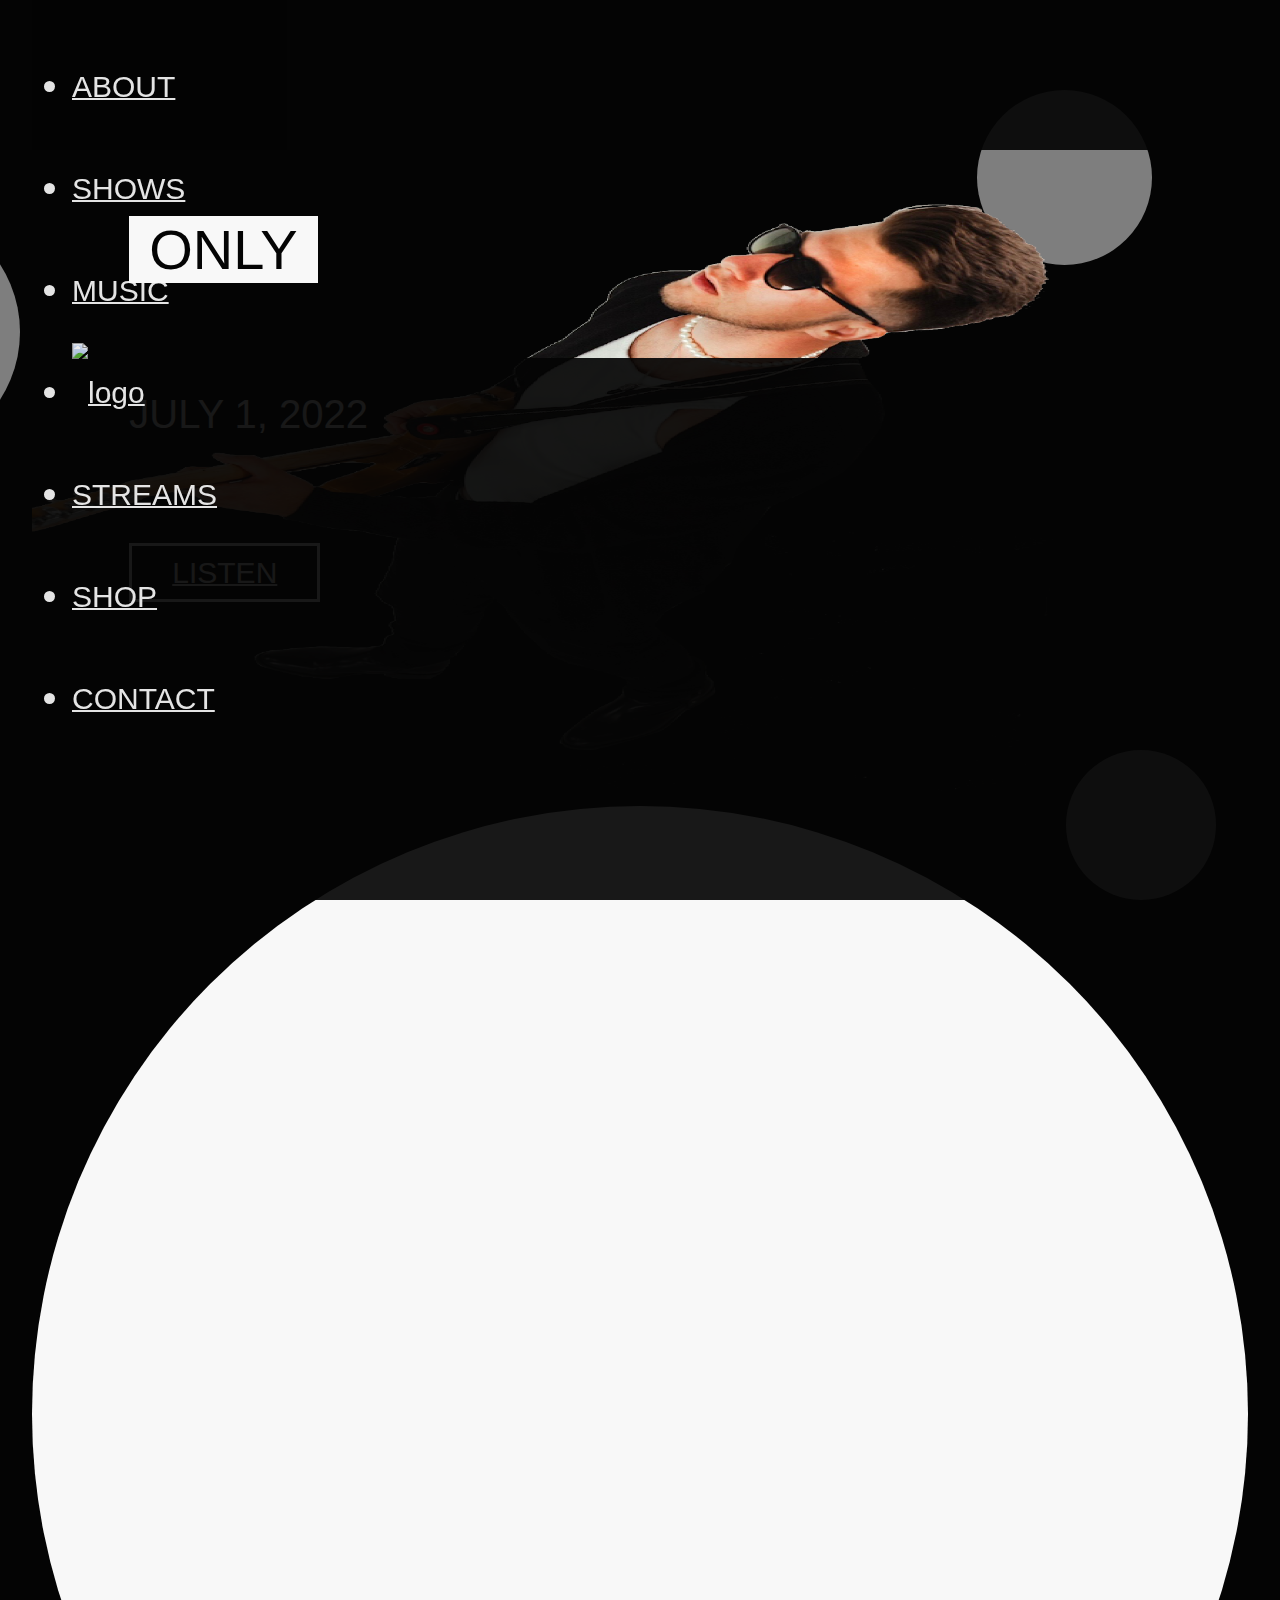
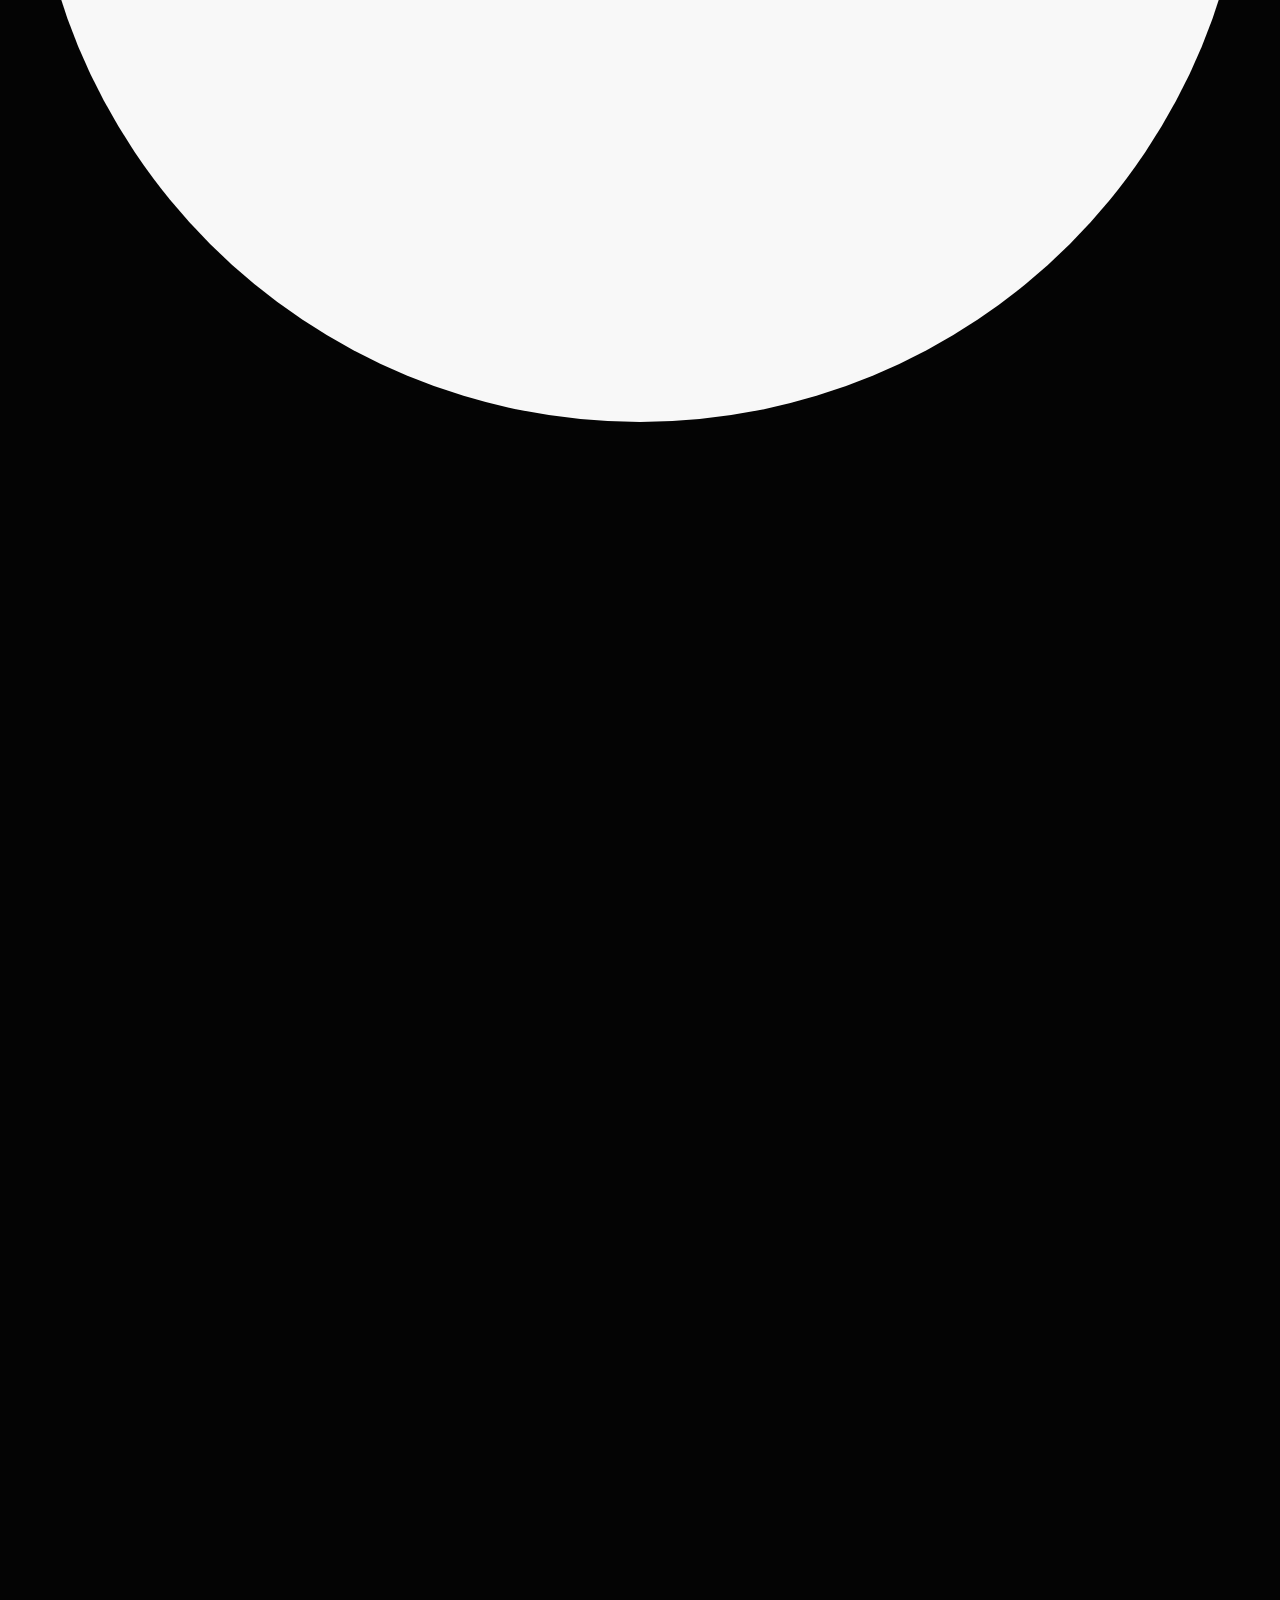
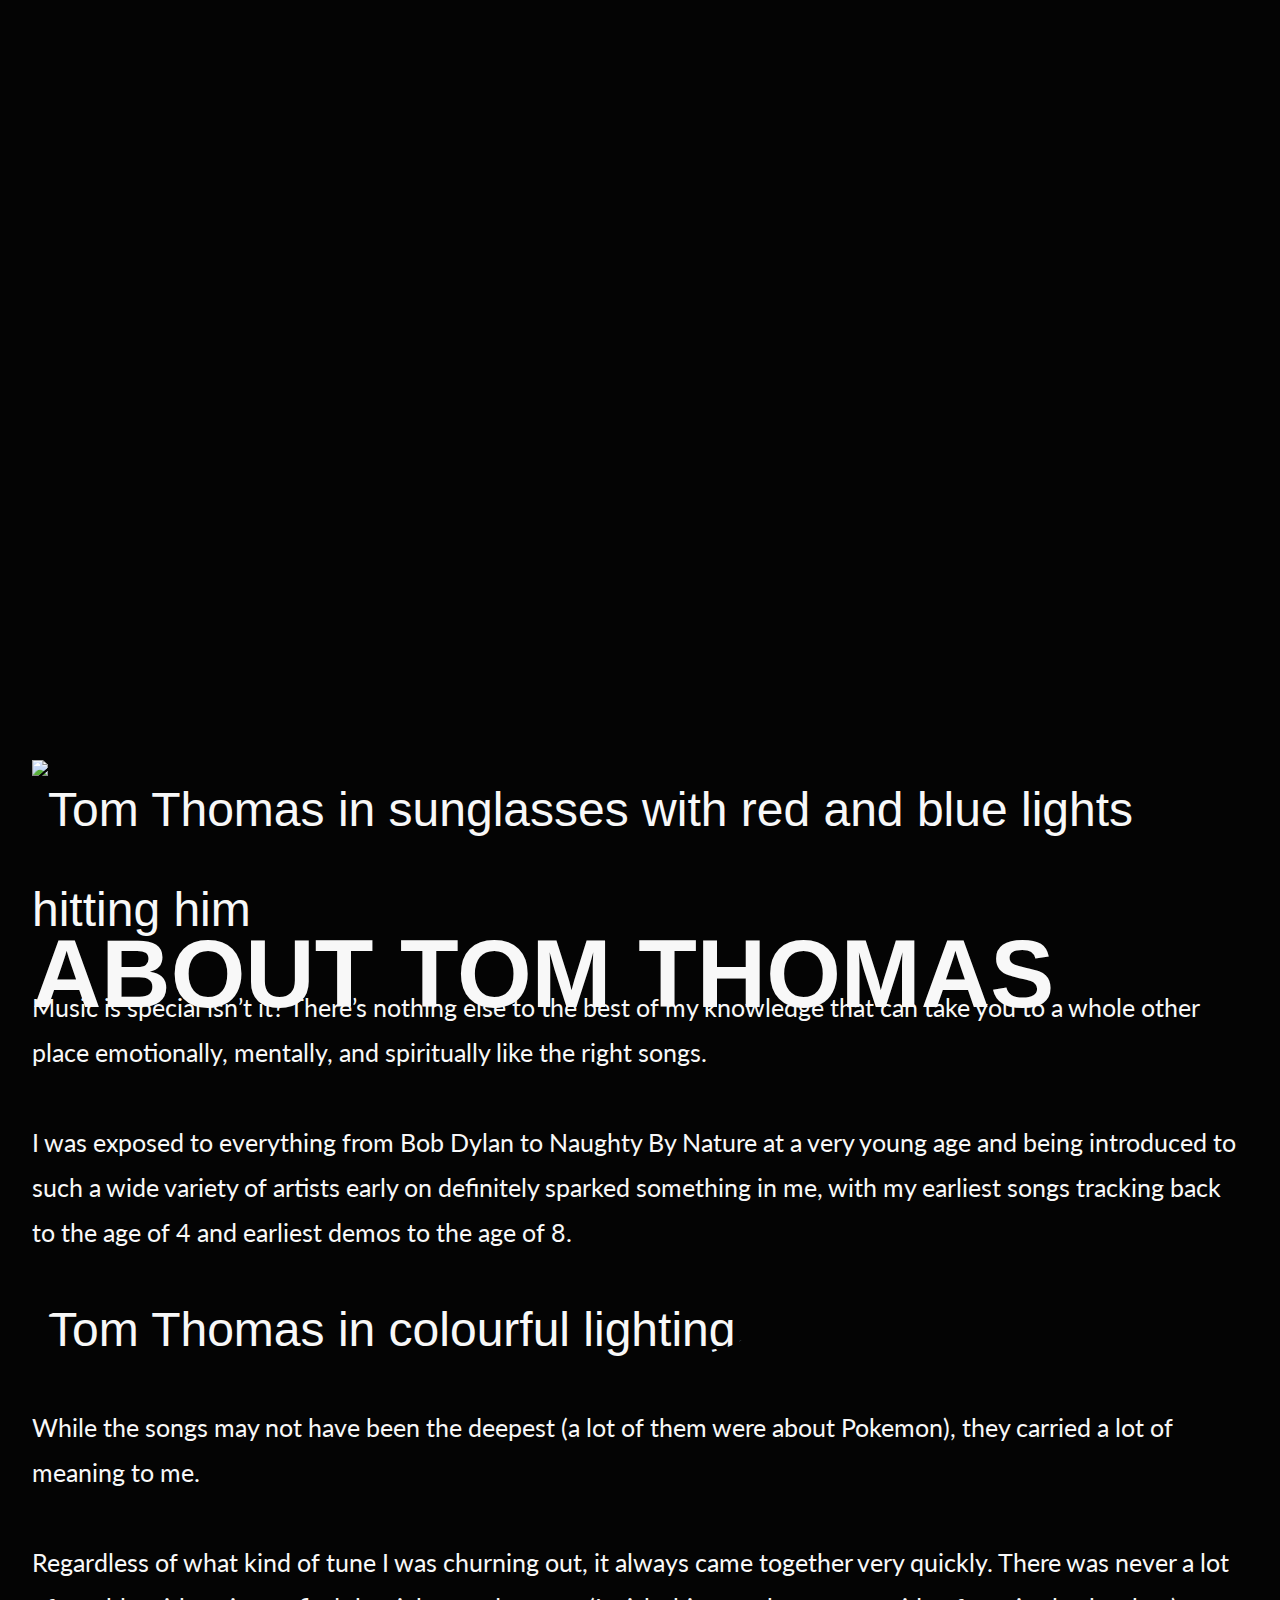
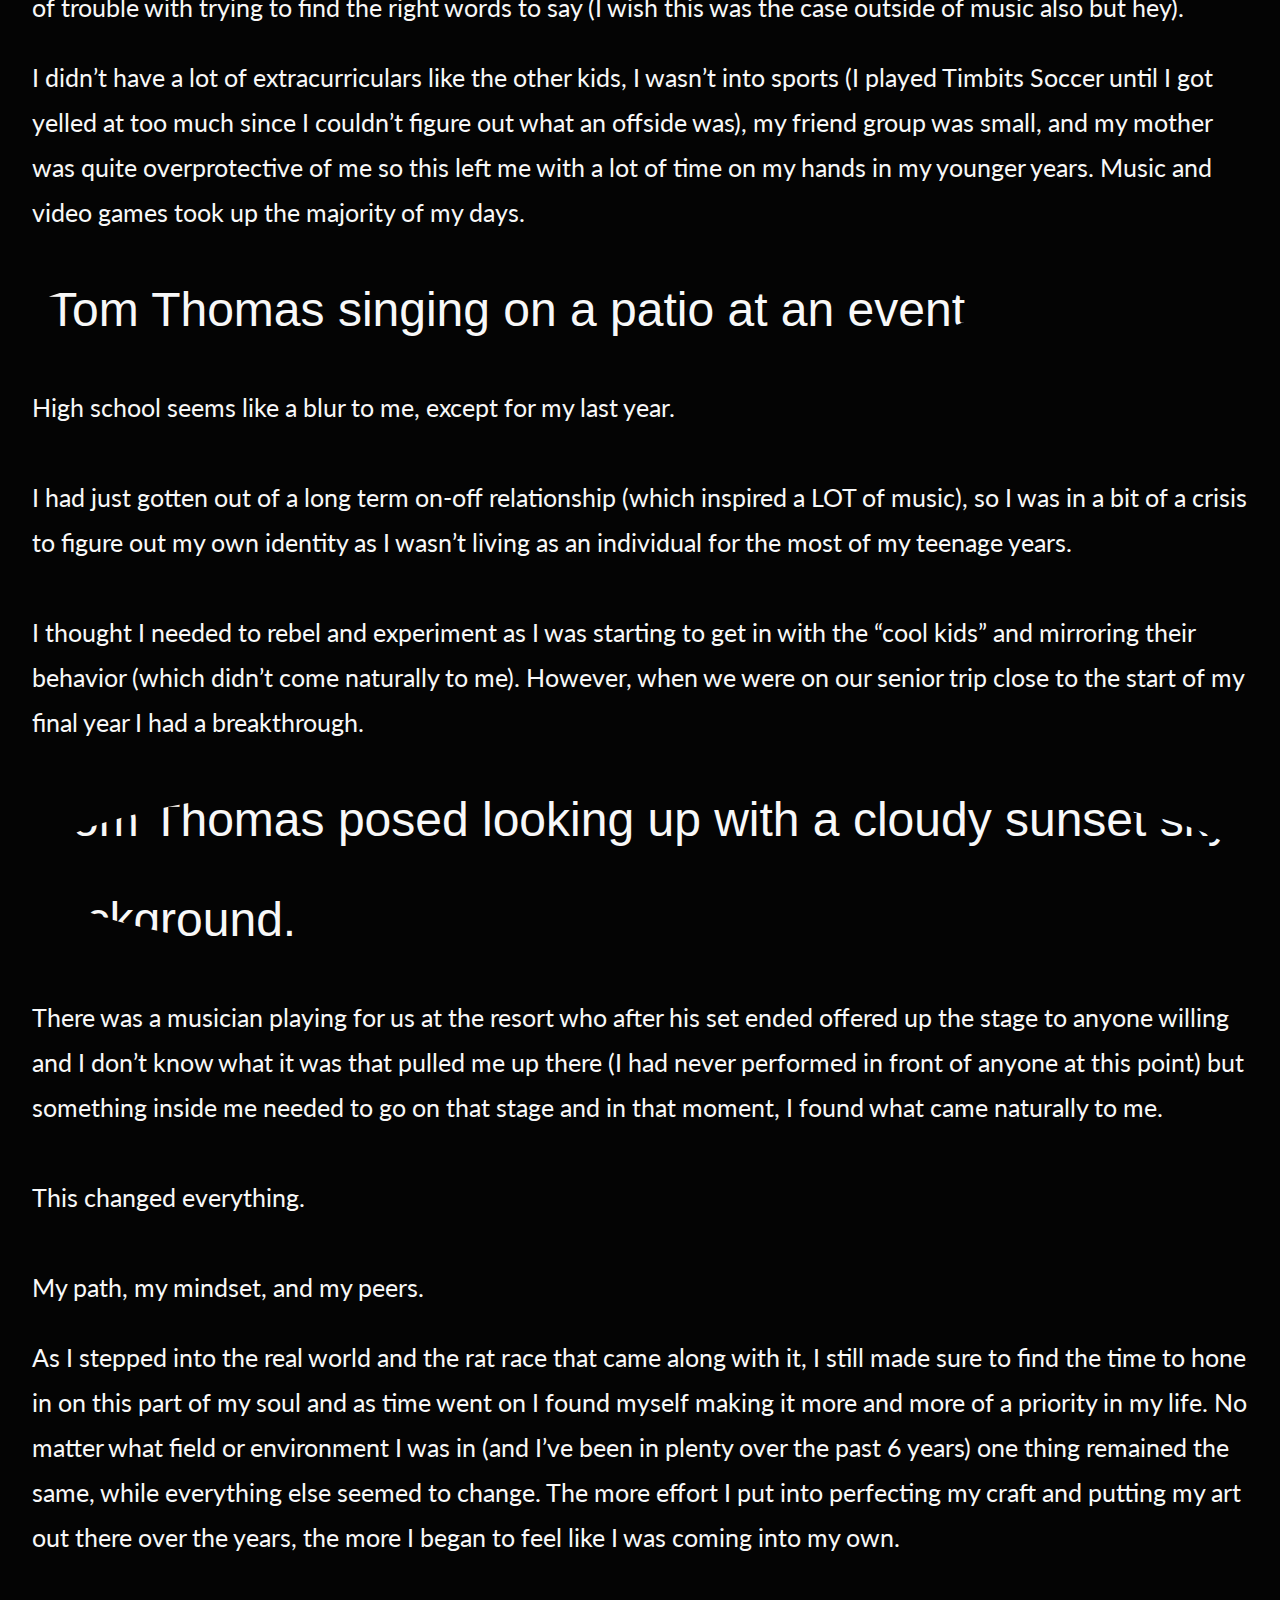
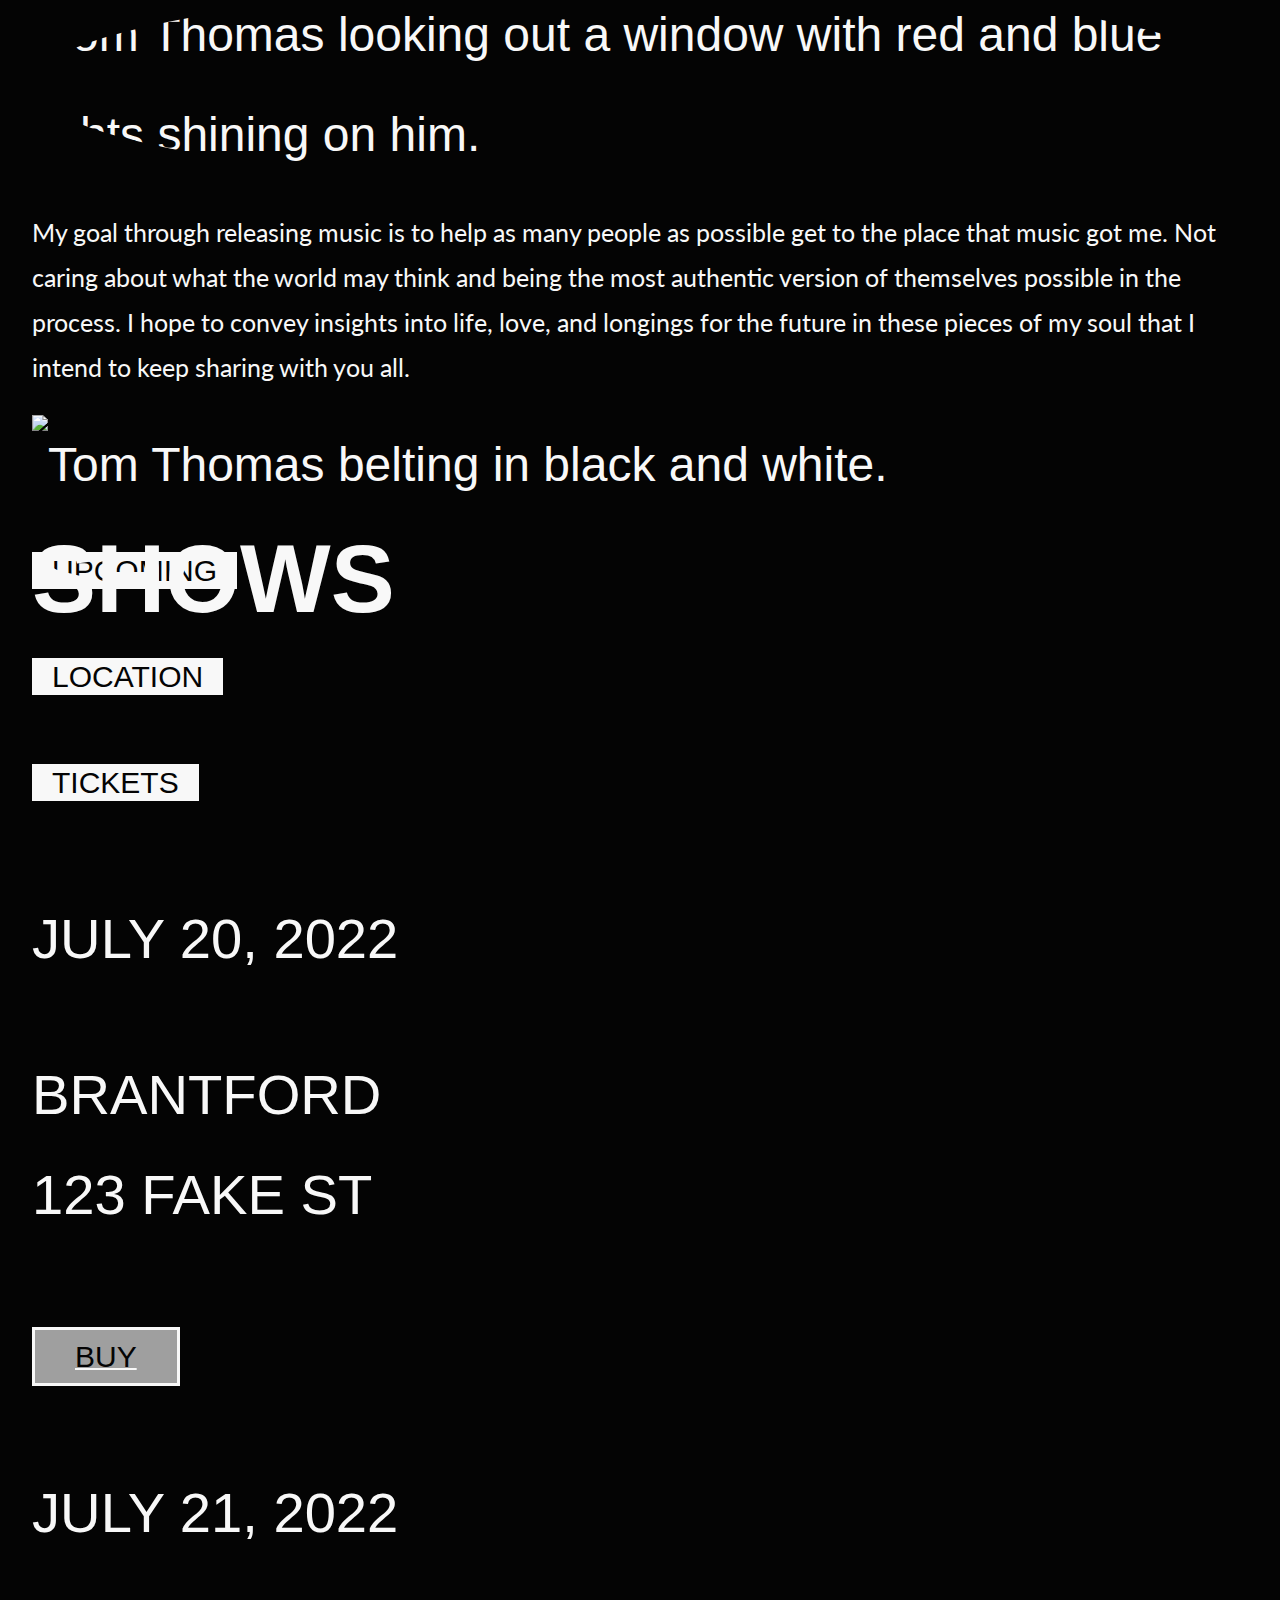
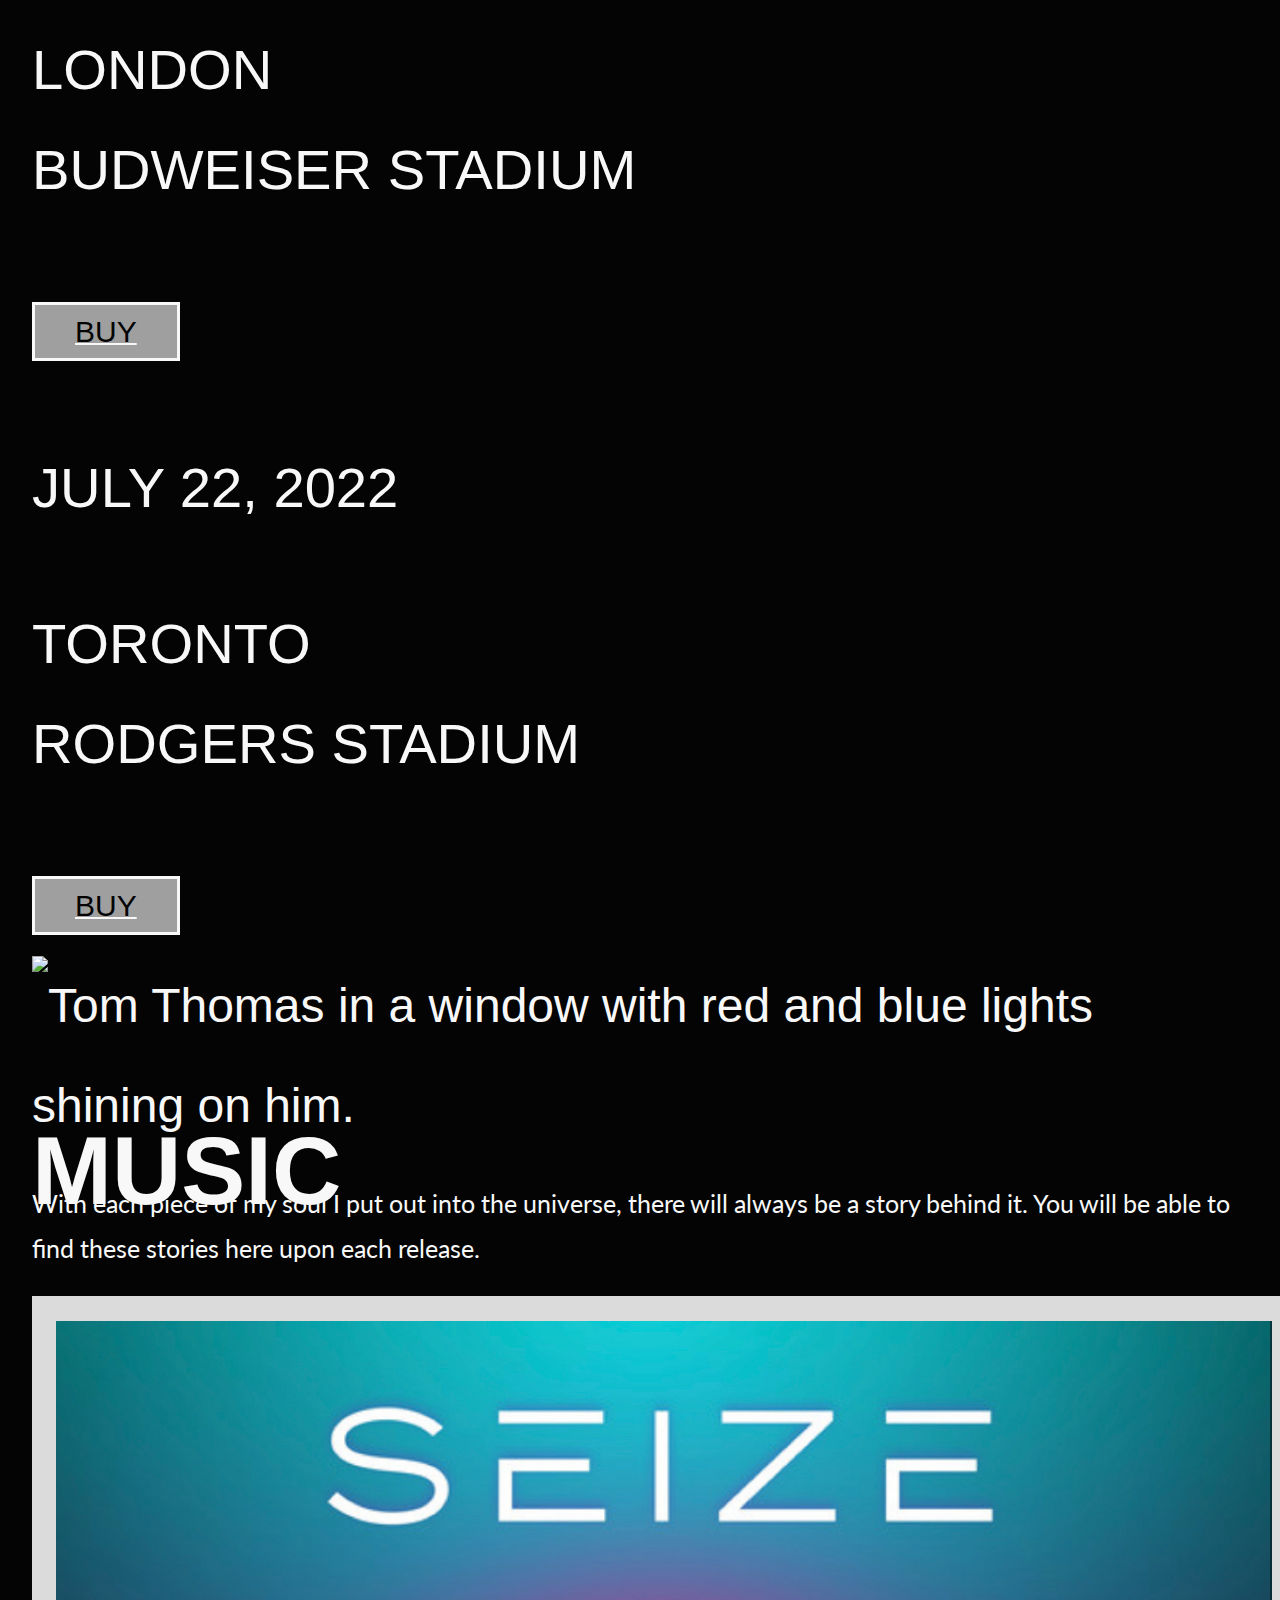
==== commit 1e9fc356: "font change and only album added" ====
--- a/index.html
+++ b/index.html
@@ -13,7 +13,7 @@
       crossorigin="anonymous"
     />
     <!--fonts-->
-    <link href="http://fonts.cdnfonts.com/css/lemonmilk" rel="stylesheet" />
+    <link href="http://fonts.cdnfonts.com/css/LemonMilk" rel="stylesheet" />
     <link
       href="https://fonts.googleapis.com/css2?family=Lato&family=Open+Sans:wght@300;400;600;700&display=swap"
       rel="stylesheet"
@@ -21,7 +21,7 @@
     <!--style-->
     <link rel="stylesheet" href="/site.css" />
     <style>
-      @import url("http://fonts.cdnfonts.com/css/lemonmilk");
+      @import url("http://fonts.cdnfonts.com/css/LemonMilk");
     </style>
     <!--font awesome-->
     <script
@@ -29,39 +29,40 @@
       crossorigin="anonymous"
     ></script>
     <!--icon-->
-    <link rel="icon" href="/images/logo.png">
+    <link rel="icon" href="/images/logo.png" />
     <title>Tom Thomas</title>
+    <!--smooth scroll-->
+    <script src="script.js"></script>
+    <script src="https://ajax.googleapis.com/ajax/libs/jquery/3.3.1/jquery.min.js"></script>
   </head>
   <nav
     class="navbar navbar-expand navbar-dark secondary-color pt-3 align-items-center justify-content-center"
   >
-        <ul class="navbar-nav mr-auto align-items-center">
-          <li class="nav-item">
-            <a class="nav-link" href="#about-section">about</a>
-          </li>
-          <li class="nav-item">
-            <a class="nav-link" href="#shows-section">shows</a>
-          </li>
-          <li class="nav-item">
-            <a class="nav-link" href="#music-section">music</a>
-          </li>
-          <li class="nav-item">
-            <a class="nav-link active" aria-current="page" href="#main-title"
-              ><img src="/images/logo.png" alt="logo" id="logo-img"
-            /></a>
-          </li>
-          <li class="nav-item">
-            <a class="nav-link" href="#streams-section">streams</a>
-          </li>
-          <li class="nav-item">
-            <a class="nav-link" href="#shop-section">shop</a>
-          </li>
-          <li class="nav-item">
-            <a class="nav-link" href="#contact-section">contact</a>
-          </li>
-        </ul>
-      </div>
-    </div>
+    <ul class="navbar-nav mr-auto align-items-center">
+      <li class="nav-item">
+        <a class="nav-link" href="#about-section">ABOUT</a>
+      </li>
+      <li class="nav-item">
+        <a class="nav-link" href="#shows-section">SHOWS</a>
+      </li>
+      <li class="nav-item">
+        <a class="nav-link" href="#music-section">MUSIC</a>
+      </li>
+      <li class="nav-item">
+        <a class="nav-link active" aria-current="page" href="#main-title"
+          ><img src="/images/logo.png" alt="logo" id="logo-img" class="lazy"
+        /></a>
+      </li>
+      <li class="nav-item">
+        <a class="nav-link" href="#streams-section">STREAMS</a>
+      </li>
+      <li class="nav-item">
+        <a class="nav-link" href="#shop-section">SHOP</a>
+      </li>
+      <li class="nav-item">
+        <a class="nav-link" href="#contact-section">CONTACT</a>
+      </li>
+    </ul>
   </nav>
   <!-- main title -->
   <header id="main-title">
@@ -69,15 +70,15 @@
       <div class="row align-items-center">
         <div id="pre-save" class="col-7">
           <h1>
-            <span class="highlighted">New</span>
-            <br />
-            <span class="highlighted">Single</span>
+            <span class="highlighted">ONLY</span>
+            <br />
           </h1>
-          <h4>OUT JUNE 18, 2022</h4>
+          <h4>JULY 1, 2022</h4>
           <a
-            href="#contact-section"
+            href="https://open.spotify.com/album/6VBmxtDgST7TflhxhTcgL6?highlight=spotify:track:7seFmmSNpMG3FSWE0XwWbJ"
+            target="_blank"
             class="btn btn-primary-outline position-absolute mt-3"
-            >pre-save</a
+            >LISTEN</a
           >
         </div>
         <div class="col-5 position-relative d-none d-lg-block circle-visuals">
@@ -88,7 +89,7 @@
           <img
             src="/images/pearls.png"
             alt="Tom Thomas looking fancy in pearls"
-            class="img-fluid position-absolute pearls"
+            class="img-fluid position-absolute pearls lazy"
           />
         </div>
       </div>
@@ -100,24 +101,27 @@
       <div id="about-section" class="container">
         <div class="row mt-5 section-start">
           <h1 class="title" id="about-title">
-            <span>About Tom Thomas</span>
+            <span>ABOUT TOM THOMAS</span>
           </h1>
           <img
             src="/images/sunglasses.png"
             alt="Tom Thomas in sunglasses with red and blue lights hitting him"
             id="about-title-image"
-            class="title-image mt-5"
+            class="title-image mt-5 lazy"
           />
         </div>
         <div class="row mt-5 text-center justify-content-center">
           <p class="col-12">
             Music is special isn’t it? There’s nothing else to the best of my
             knowledge that can take you to a whole other place emotionally,
-            mentally, and spiritually like the right songs. I was exposed to
-            everything from Bob Dylan to Naughty By Nature at a very young age
-            and being introduced to such a wide variety of artists early on
-            definitely sparked something in me, with my earliest songs tracking
-            back to the age of 4 and earliest demos to the age of 8.
+            mentally, and spiritually like the right songs.
+            <br />
+            <br />
+            I was exposed to everything from Bob Dylan to Naughty By Nature at a
+            very young age and being introduced to such a wide variety of
+            artists early on definitely sparked something in me, with my
+            earliest songs tracking back to the age of 4 and earliest demos to
+            the age of 8.
           </p>
         </div>
         <!--second paragraph-->
@@ -126,17 +130,19 @@
             <img
               src="/images/colours.png"
               alt="Tom Thomas in colourful lighting."
-              class="about-images"
+              class="about-images lazy"
             />
           </div>
           <div class="col-xl-6 mt-5 text-end">
             <p>
               While the songs may not have been the deepest (a lot of them were
-              about Pokemon), they carried a lot of meaning to me. Regardless of
-              what kind of tune I was churning out, it always came together very
-              quickly. There was never a lot of trouble with trying to find the
-              right words to say (I wish this was the case outside of music also
-              but hey).
+              about Pokemon), they carried a lot of meaning to me.
+              <br />
+              <br />
+              Regardless of what kind of tune I was churning out, it always came
+              together very quickly. There was never a lot of trouble with
+              trying to find the right words to say (I wish this was the case
+              outside of music also but hey).
             </p>
           </div>
         </div>
@@ -156,22 +162,26 @@
             <img
               src="/images/singing.png"
               alt="Tom Thomas singing on a patio at an event."
-              class="about-images"
+              class="about-images lazy"
             />
           </div>
         </div>
         <!--fourth paragraph-->
         <div class="row mt-5 text-center justify-content-center">
           <p class="col-12">
-            High school seems like a blur to me, except for my last year. I had
-            just gotten out of a long term on-off relationship (which inspired a
-            LOT of music), so I was in a bit of a crisis to figure out my own
-            identity as I wasn’t living as an individual for the most of my
-            teenage years. I thought I needed to rebel and experiment as I was
-            starting to get in with the “cool kids” and mirroring their behavior
-            (which didn’t come naturally to me). However, when we were on our
-            senior trip close to the start of my final year I had a
-            breakthrough.
+            High school seems like a blur to me, except for my last year.
+            <br />
+            <br />
+            I had just gotten out of a long term on-off relationship (which
+            inspired a LOT of music), so I was in a bit of a crisis to figure
+            out my own identity as I wasn’t living as an individual for the most
+            of my teenage years.
+            <br />
+            <br />
+            I thought I needed to rebel and experiment as I was starting to get
+            in with the “cool kids” and mirroring their behavior (which didn’t
+            come naturally to me). However, when we were on our senior trip
+            close to the start of my final year I had a breakthrough.
           </p>
         </div>
         <!--fifth paragraph-->
@@ -180,17 +190,23 @@
             <img
               src="/images/clouds.png"
               alt="Tom Thomas posed looking up with a cloudy sunset sky background."
-              class="about-images"
+              class="about-images align-items-center lazy"
             />
           </div>
           <div class="col-xl-6 mt-5 text-end">
             <p>
               There was a musician playing for us at the resort who after his
-              set had offered up the stage to anyone willing and I don’t know
+              set ended offered up the stage to anyone willing and I don’t know
               what it was that pulled me up there (I had never performed in
               front of anyone at this point) but something inside me needed to
               go on that stage and in that moment, I found what came naturally
-              to me. This changed everything. My path, my mindset, and my peers.
+              to me.
+              <br />
+              <br />
+              This changed everything.
+              <br />
+              <br />
+              My path, my mindset, and my peers.
             </p>
           </div>
         </div>
@@ -213,7 +229,7 @@
             <img
               src="/images/window.png"
               alt="Tom Thomas looking out a window with red and blue lights shining on him."
-              class="about-images"
+              class="about-images lazy"
             />
           </div>
         </div>
@@ -233,63 +249,75 @@
       <div id="shows-section" class="container">
         <div class="row section-start">
           <h1 class="title" id="shows-title">
-            <span>Shows</span>
+            <span>SHOWS</span>
           </h1>
           <img
             src="/images/belting.png"
             alt="Tom Thomas belting in black and white."
             id="shows-title-image"
-            class="title-image mt-5"
+            class="title-image mt-5 lazy"
           />
         </div>
         <div class="row mt-5 text-center">
           <div class="col-4">
-            <span class="mini-highlighted">Upcoming</span>
-          </div>
-          <div class="col-4">
-            <span class="mini-highlighted">Location</span>
-          </div>
-          <div class="col-4">
-            <span class="mini-highlighted">Tickets</span>
+            <span class="mini-highlighted">UPCOMING</span>
+          </div>
+          <div class="col-4">
+            <span class="mini-highlighted">LOCATION</span>
+          </div>
+          <div class="col-4">
+            <span class="mini-highlighted">TICKETS</span>
           </div>
         </div>
         <!--row 1-->
         <div class="row mt-2 text-center align-items-center">
           <div class="col-4">
-            <h3>July 20, 2022</h3>
-          </div>
-          <div class="col-4">
-            <h3>Brantford Patio</h3>
+            <h3>JULY 20, 2022</h3>
+          </div>
+          <div class="col-4">
+            <h3>
+              BRANTFORD
+              <br />
+              123 FAKE ST
+            </h3>
           </div>
           <div class="col-4">
             <!--CHANGE TO TICKET LINK-->
-            <a href="#" class="btn btn-primary-outline disabled">purchase</a>
+            <a href="#" class="btn btn-primary-outline disabled">BUY</a>
           </div>
         </div>
         <!--row 2-->
         <div class="row mt-2 text-center align-items-center">
           <div class="col-4">
-            <h3>July 21, 2022</h3>
-          </div>
-          <div class="col-4">
-            <h3>London Bar</h3>
+            <h3>JULY 21, 2022</h3>
+          </div>
+          <div class="col-4">
+            <h3>
+              LONDON
+              <br />
+              BUDWEISER STADIUM
+            </h3>
           </div>
           <div class="col-4">
             <!--CHANGE TO TICKET LINK-->
-            <a href="#" class="btn btn-primary-outline disabled">purchase</a>
+            <a href="#" class="btn btn-primary-outline disabled">BUY</a>
           </div>
         </div>
         <!--row 3-->
         <div class="row mt-2 text-center align-items-center">
           <div class="col-4">
-            <h3>July 22, 2022</h3>
-          </div>
-          <div class="col-4">
-            <h3>Toronto</h3>
+            <h3>JULY 22, 2022</h3>
+          </div>
+          <div class="col-4">
+            <h3>
+              TORONTO
+              <br />
+              RODGERS STADIUM
+            </h3>
           </div>
           <div class="col-4">
             <!--CHANGE TO TICKET LINK-->
-            <a href="#" class="btn btn-primary-outline disabled">purchase</a>
+            <a href="#" class="btn btn-primary-outline disabled">BUY</a>
           </div>
         </div>
       </div>
@@ -297,13 +325,13 @@
       <div id="music-section" class="container">
         <div class="row section-start">
           <h1 class="title" id="music-title">
-            <span>Music</span>
+            <span>MUSIC</span>
           </h1>
           <img
             src="/images/window.png"
             alt="Tom Thomas in a window with red and blue lights shining on him."
             id="music-title-image"
-            class="title-image mt-5"
+            class="title-image mt-5 lazy"
           />
         </div>
         <!--soul in music-->
@@ -314,20 +342,21 @@
             here upon each release.
           </p>
         </div>
-        <!--album-->
+        <!--albums/singles-->
+        <!--SEIZE-->
         <div class="container mt-5">
           <div class="row align-items-center">
             <div class="col-4">
               <img
                 src="/images/seize-album.png"
                 alt="Seize album cover art."
-                class="album"
+                class="album lazy"
               />
             </div>
             <div class="col-md-8 album-info text-center">
               <div class="row justify-content-center text-center">
                 <div class="col-lg justify-content-center">
-                  <span class="mini-highlighted">Seize</span>
+                  <span class="mini-highlighted">SEIZE</span>
                 </div>
                 <div class="col-lg justify-content-center">
                   <a
@@ -387,18 +416,71 @@
             has to say, or what struggles we meet along the way.
           </p>
         </div>
+        <!--ONLY-->
+        <div class="container mt-5">
+          <div class="row align-items-center">
+            <div class="col-4">
+              <img
+                src="/images/only-album.png"
+                alt="Only album cover art."
+                class="album lazy"
+              />
+            </div>
+            <div class="col-md-8 album-info text-center">
+              <div class="row justify-content-center text-center">
+                <div class="col-lg justify-content-center">
+                  <span class="mini-highlighted">ONLY</span>
+                </div>
+                <div class="col-lg justify-content-center">
+                  <a
+                    href="https://open.spotify.com/album/6WZsxWNaM4gyQyXFmUELkZ?highlight=spotify:track:25mfbJQkLtsvZWoMBDXfre"
+                    target="_blank"
+                  >
+                    <span><i class="fa-brands fa-spotify link-logo"></i></span>
+                    >1000
+                  </a>
+                </div>
+                <div class="col-lg justify-content-center">
+                  <a
+                    href="https://music.apple.com/us/album/seize-single/1584834064?uo=4"
+                    target="_blank"
+                  >
+                    <span><i class="fa-solid fa-music link-logo"></i></span>50
+                  </a>
+                </div>
+                <div class="col-lg justify-content-center">
+                  <a
+                    href="https://music.apple.com/us/album/seize-single/1584834064?uo=4"
+                    target="_blank"
+                  >
+                    <span><i class="fa-brands fa-itunes link-logo"></i></span>25
+                  </a>
+                </div>
+              </div>
+            </div>
+          </div>
+        </div>
+        <!--Only info-->
+        <div class="row mt-5">
+          <p>
+            Information about why Only was written will be placed here.
+            <br />
+            <br />
+            Basically maybe Tom Thomas fell in love.
+          </p>
+        </div>
       </div>
       <!-- STREAMS SECTION -->
       <div id="streams-section" class="container">
         <div class="row mt-5 section-start">
           <h1 class="title" id="stream-title">
-            <span>Streams</span>
+            <span>STREAMS</span>
           </h1>
           <img
             src="/images/streaming.png"
             alt="Tom Thomas streaming from home."
             id="streams-title-image"
-            class="title-image mt-5"
+            class="title-image mt-5 lazy"
           />
         </div>
         <div class="row mt-5 text-center">
@@ -422,12 +504,12 @@
         </div>
         <!--livestream schedule-->
         <div id="livestreams-title" class="row mt-5 text-center">
-          <h2><span class="mini-highlighted">Livestreams</span></h2>
+          <h2><span class="mini-highlighted">LIVESTREAMS</span></h2>
         </div>
         <div class="row align-items-center">
           <div id="twitch-schedule" class="col-6">
             <div class="col-12 mt-5">
-              <h2><span class="mini-highlighted">Twitch</span></h2>
+              <h2><span class="mini-highlighted">TWITCH</span></h2>
             </div>
             <div class="col-12 mt-5"><h1>Sunday: 1:00PM-4:00PM</h1></div>
             <div class="col-12"><p>Request Show</p></div>
@@ -447,13 +529,13 @@
             <img
               src="/images/guitar-solo.png"
               alt="Tom Thomas guitar-solo"
-              class="img-fluid position-absolute guitar-solo"
+              class="img-fluid position-absolute guitar-solo lazy"
             />
           </div>
         </div>
         <!--highlights-->
         <div class="row mt-5 text-center">
-          <h2><span class="mini-highlighted">Highlights</span></h2>
+          <h2><span class="mini-highlighted">HIGHLIGHTS</span></h2>
         </div>
         <!--highlight row 1-->
         <div class="row mt-5">
@@ -464,10 +546,10 @@
               <img
                 src="/images/logo.PNG"
                 alt="Tom Thomas Logo"
-                class="mini-logo"
+                class="mini-logo lazy"
               />
             </a>
-            <h4 class="highlight-title">Freestyle</h4>
+            <h4 class="highlight-title">FREESTYLE</h4>
           </div>
           <div class="col-sm-3 highlight-container">
             <a
@@ -476,10 +558,10 @@
               <img
                 src="/images/logo.png"
                 alt="Tom Thomas Logo"
-                class="mini-logo"
+                class="mini-logo lazy"
               />
             </a>
-            <h4 class="highlight-title">Numb</h4>
+            <h4 class="highlight-title">NUMB</h4>
           </div>
           <div class="col-sm-3 highlight-container">
             <a
@@ -488,10 +570,10 @@
               <img
                 src="/images/logo.png"
                 alt="Tom Thomas Logo"
-                class="mini-logo"
+                class="mini-logo lazy"
               />
             </a>
-            <h4 class="highlight-title">Potatoes</h4>
+            <h4 class="highlight-title">POTATOES</h4>
           </div>
           <div class="col-sm-3 highlight-container">
             <a
@@ -500,10 +582,10 @@
               <img
                 src="/images/logo.png"
                 alt="Tom Thomas Logo"
-                class="mini-logo"
+                class="mini-logo lazy"
               />
             </a>
-            <h4 class="highlight-title">Potatoes Loop Building</h4>
+            <h4 class="highlight-title">POTATOES LOOP BUILDING</h4>
           </div>
         </div>
         <!--highlight row 2-->
@@ -515,10 +597,10 @@
               <img
                 src="/images/logo.png"
                 alt="Tom Thomas Logo"
-                class="mini-logo"
+                class="mini-logo lazy"
               />
             </a>
-            <h4 class="highlight-title">SAD! Loop</h4>
+            <h4 class="highlight-title">SAD! LOOP</h4>
           </div>
           <div class="col-sm-3 highlight-container">
             <a
@@ -527,10 +609,10 @@
               <img
                 src="/images/logo.png"
                 alt="Tom Thomas Logo"
-                class="mini-logo"
+                class="mini-logo lazy"
               />
             </a>
-            <h4 class="highlight-title">Best Part</h4>
+            <h4 class="highlight-title">BEST PART</h4>
           </div>
           <div class="col-sm-3 highlight-container">
             <a
@@ -539,10 +621,10 @@
               <img
                 src="/images/logo.png"
                 alt="Tom Thomas Logo"
-                class="mini-logo"
+                class="mini-logo lazy"
               />
             </a>
-            <h4 class="highlight-title">Roxanne</h4>
+            <h4 class="highlight-title">ROXANNE</h4>
           </div>
           <div class="col-sm-3 highlight-container">
             <a
@@ -551,10 +633,10 @@
               <img
                 src="/images/logo.png"
                 alt="Tom Thomas Logo"
-                class="mini-logo"
+                class="mini-logo lazy"
               />
             </a>
-            <h4 class="highlight-title">Burp</h4>
+            <h4 class="highlight-title">BURP</h4>
           </div>
         </div>
       </div>
@@ -562,30 +644,30 @@
       <div id="shop-section" class="container">
         <div class="row mt-5 section-start">
           <h1 class="title" id="shop-title">
-            <span>Shop</span>
+            <span>SHOP</span>
           </h1>
           <img
             src="/images/classy.png"
             alt="Tom Thomas looking fashionable."
             id="shop-title-image"
-            class="title-image mt-5 mb-5"
+            class="title-image mt-5 mb-5 lazy"
           />
         </div>
         <div class="row mt-5 mb-5 text-center">
-          <h2><span class="mini-highlighted">Coming Soon</span></h2>
+          <h2><span class="mini-highlighted">COMING SOON</span></h2>
         </div>
       </div>
       <!--CONTACT SECTION-->
       <div id="contact-section" class="container">
         <div class="row mt-5 section-start">
           <h1 class="title" id="contact-title">
-            <span>Contact</span>
+            <span>CONTACT</span>
           </h1>
           <img
             src="/images/patio.png"
             alt="Tom Thomas looking fashionable."
             id="contact-title-image"
-            class="title-image mt-5"
+            class="title-image mt-5 lazy"
           />
         </div>
         <div class="row mt-5">
@@ -639,7 +721,7 @@
             ></a>
           </p>
         </li>
-          <li class="col">
+        <li class="col">
           <p>
             <a
               href="https://music.apple.com/us/album/seize-single/1584834064?uo=4"
@@ -650,7 +732,9 @@
         </li>
         <li class="col">
           <p>
-            <a href="https://www.instagram.com/tomthomastunes/?hl=en" target="_blank"
+            <a
+              href="https://www.instagram.com/tomthomastunes/?hl=en"
+              target="_blank"
               ><span><i class="fa-brands fa-instagram link-logo"></i></span
             ></a>
           </p>
--- a/site.css
+++ b/site.css
@@ -3,8 +3,12 @@
 :root {
   --primary-color: #040404;
   --secondary-color: #f8f8f8;
-  --main-font: "LEMON MILK", sans-serif;
+  --main-font: "Arial Black", sans-serif;
   --body-font: "Lato", sans-serif;
+}
+
+html {
+  scroll-behavior: smooth;
 }
 
 nav {
@@ -12,16 +16,13 @@
   font-size: 35px;
   font-weight: 100;
   position: fixed !important;
-  width: 94%;
+  width: 95%;
   z-index: 100;
   height: 150px;
   opacity: 0.92;
 }
 nav .container {
   margin: 0;
-}
-nav a:hover {
-  font-size: 30px;
 }
 
 #logo-img {
@@ -185,7 +186,7 @@
   font-weight: 100 !important;
 }
 .disabled {
-  background: #dbdbdb !important;
+  background: #9F9F9F !important;
   color: var(--primary-color);
 }
 
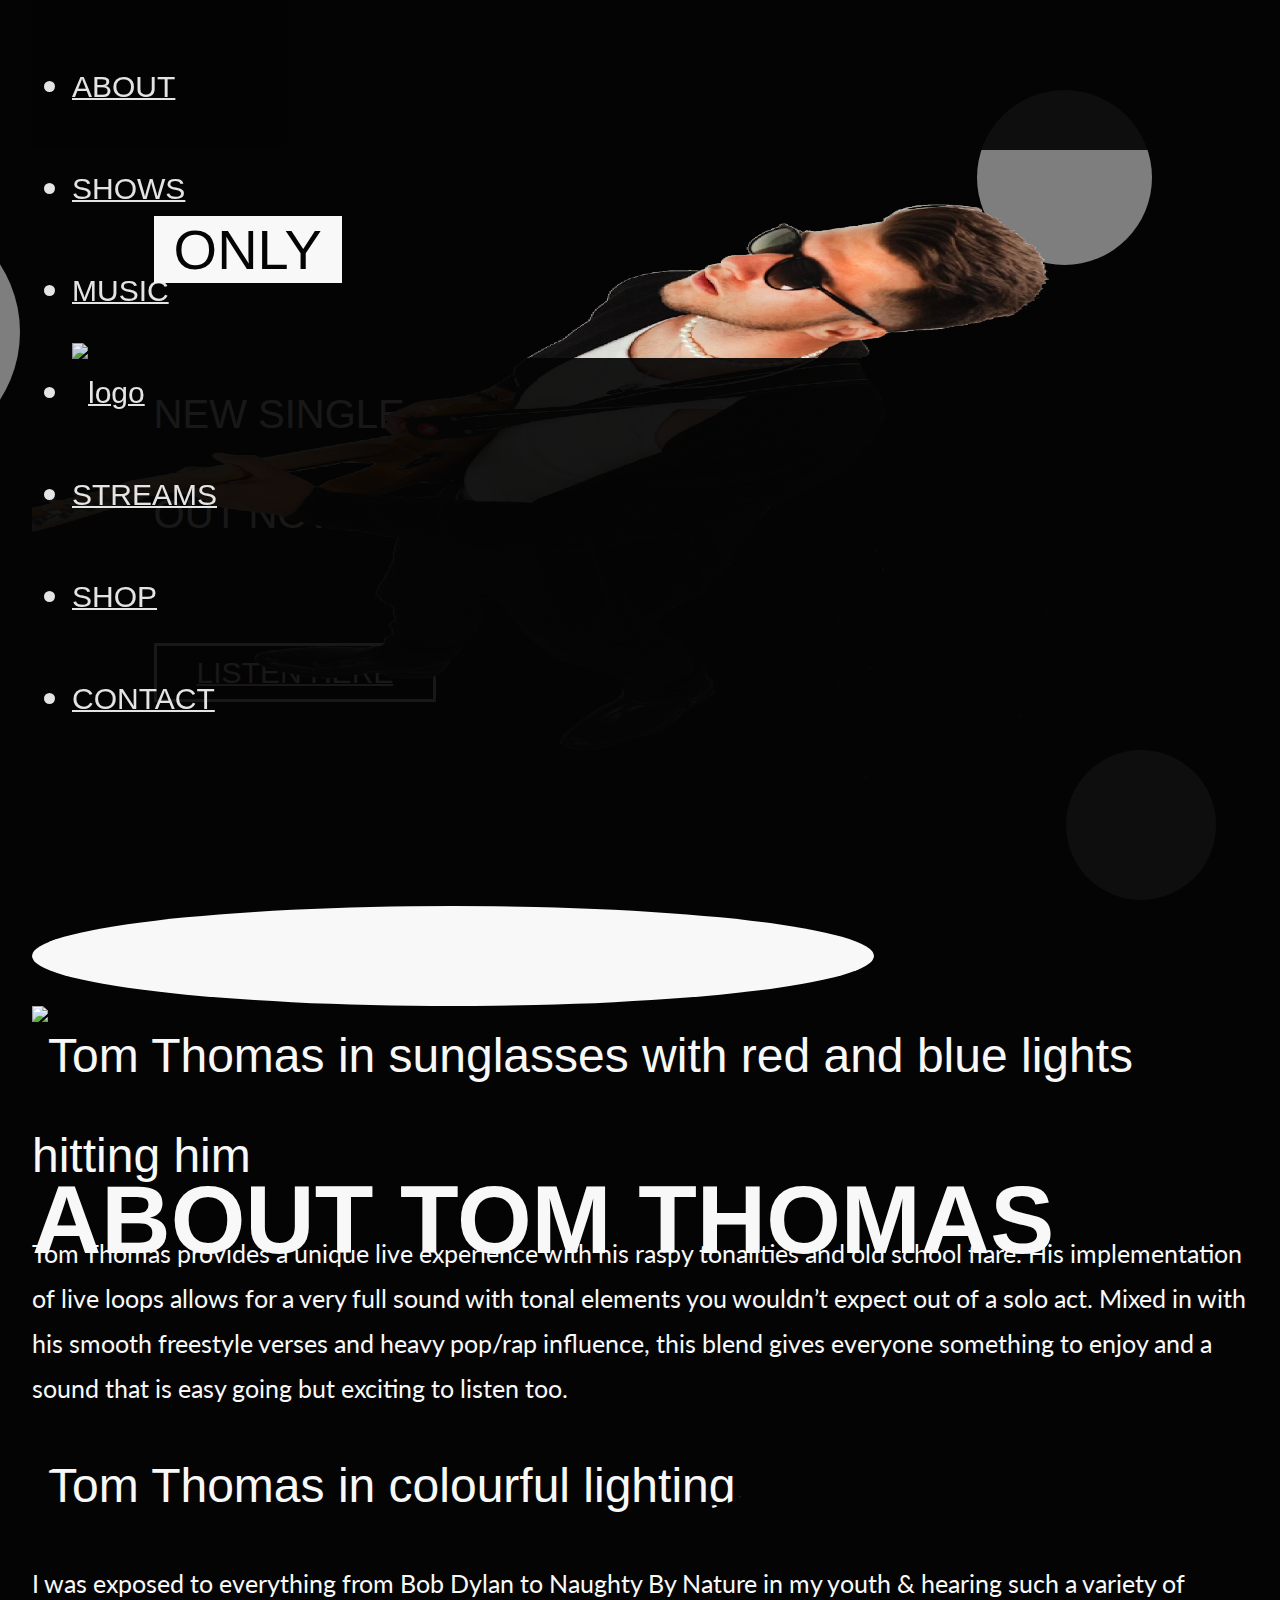
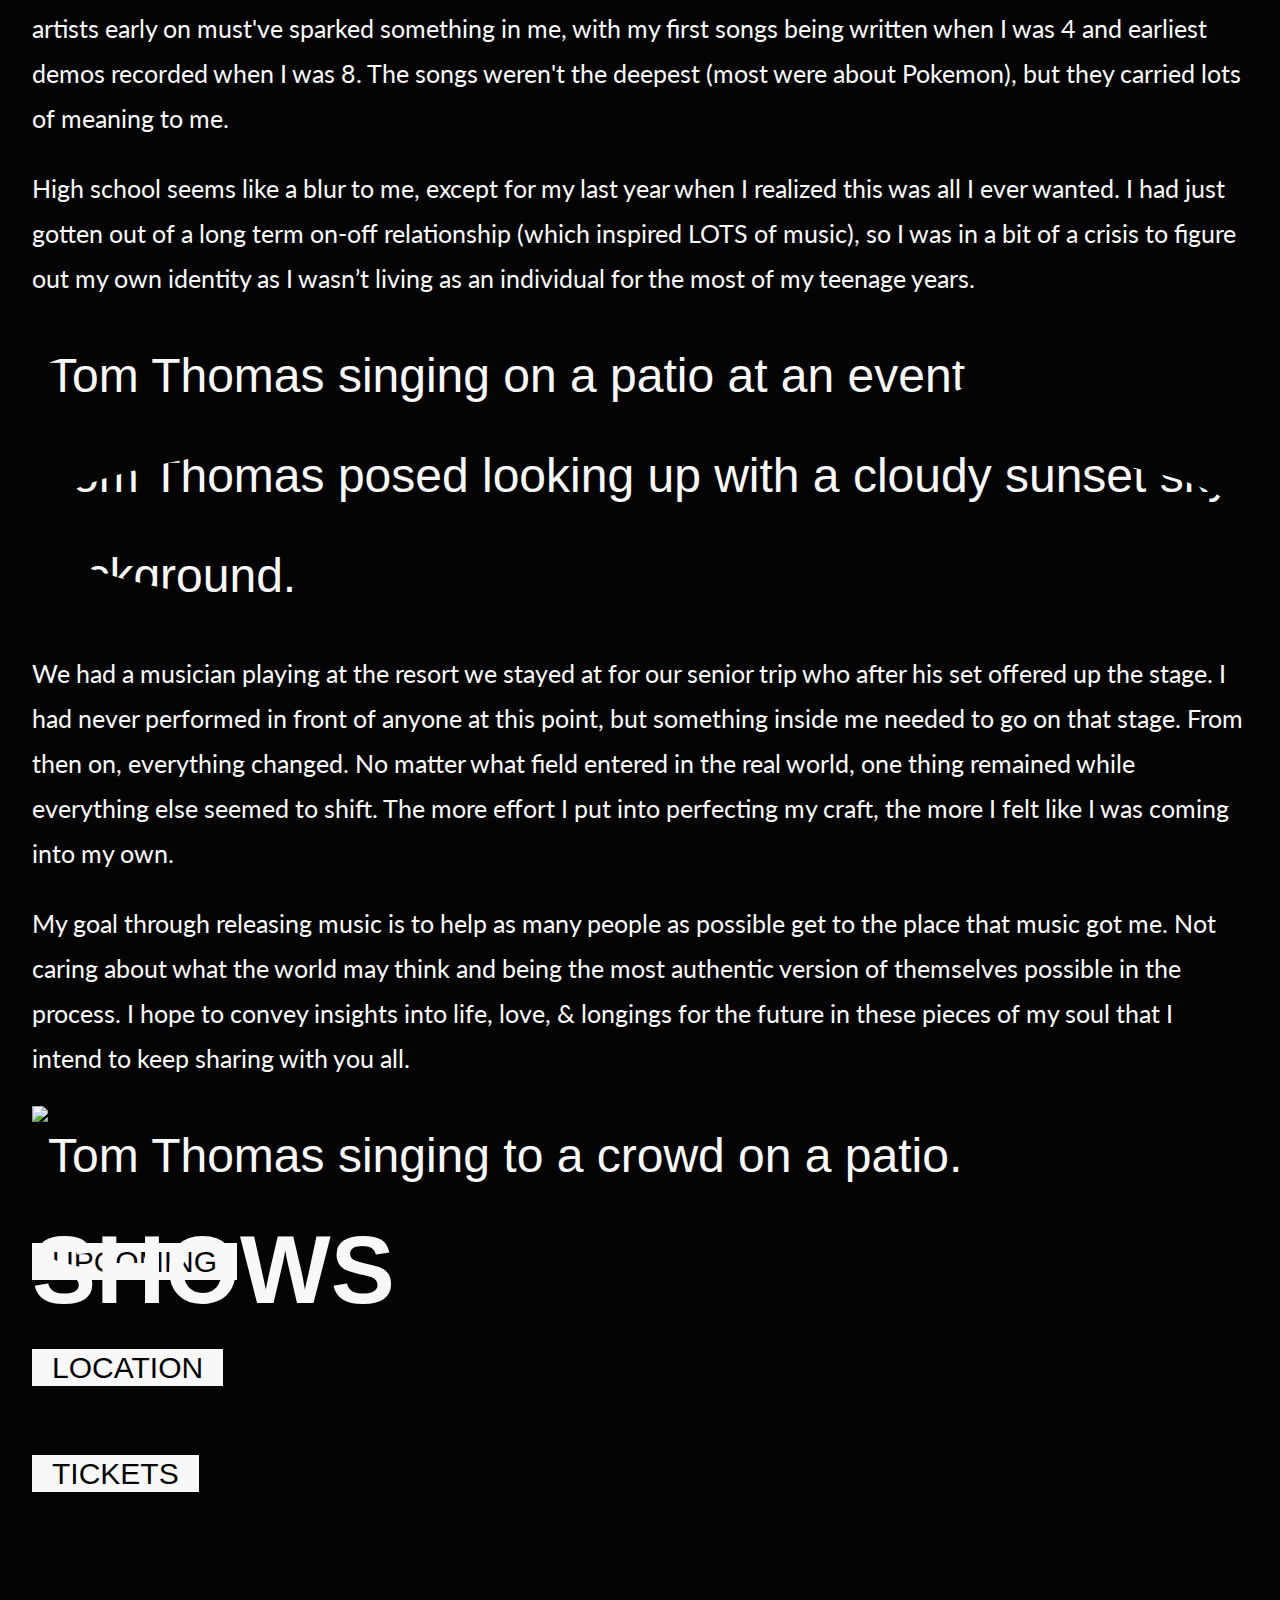
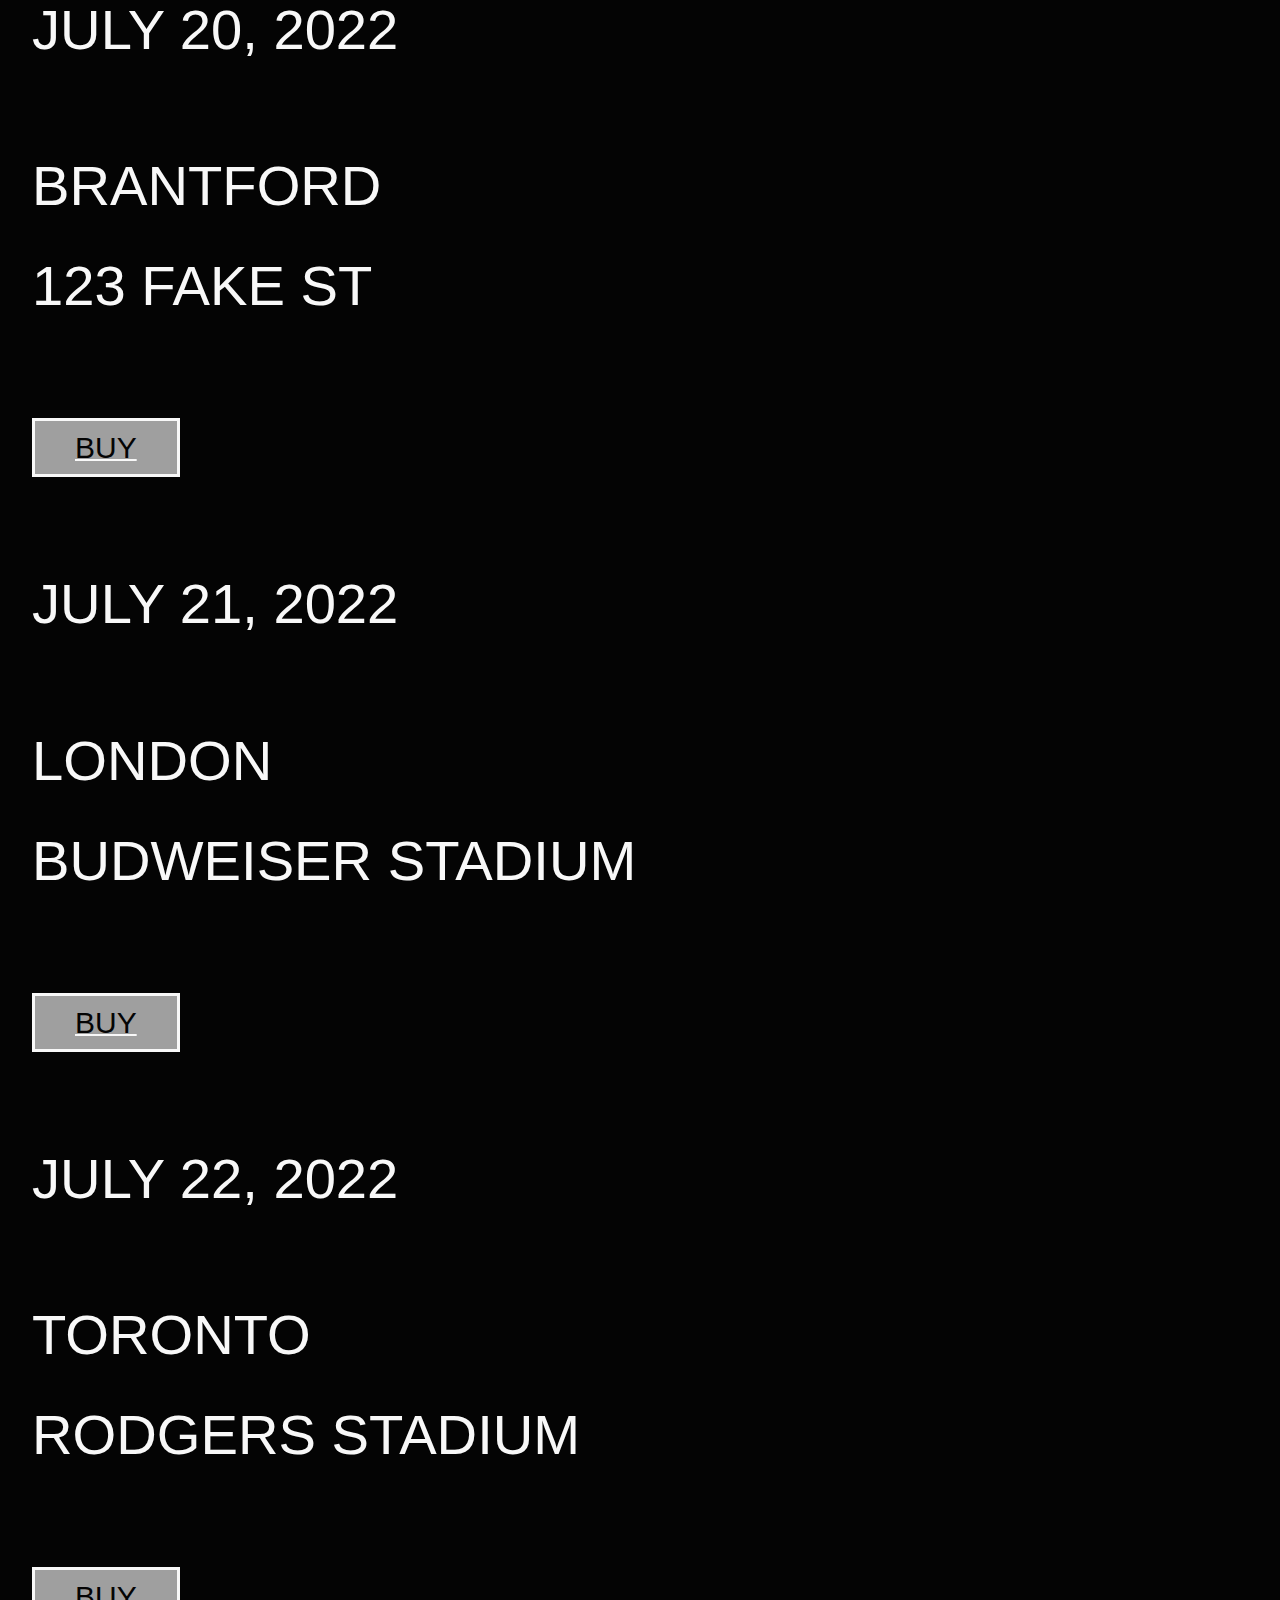
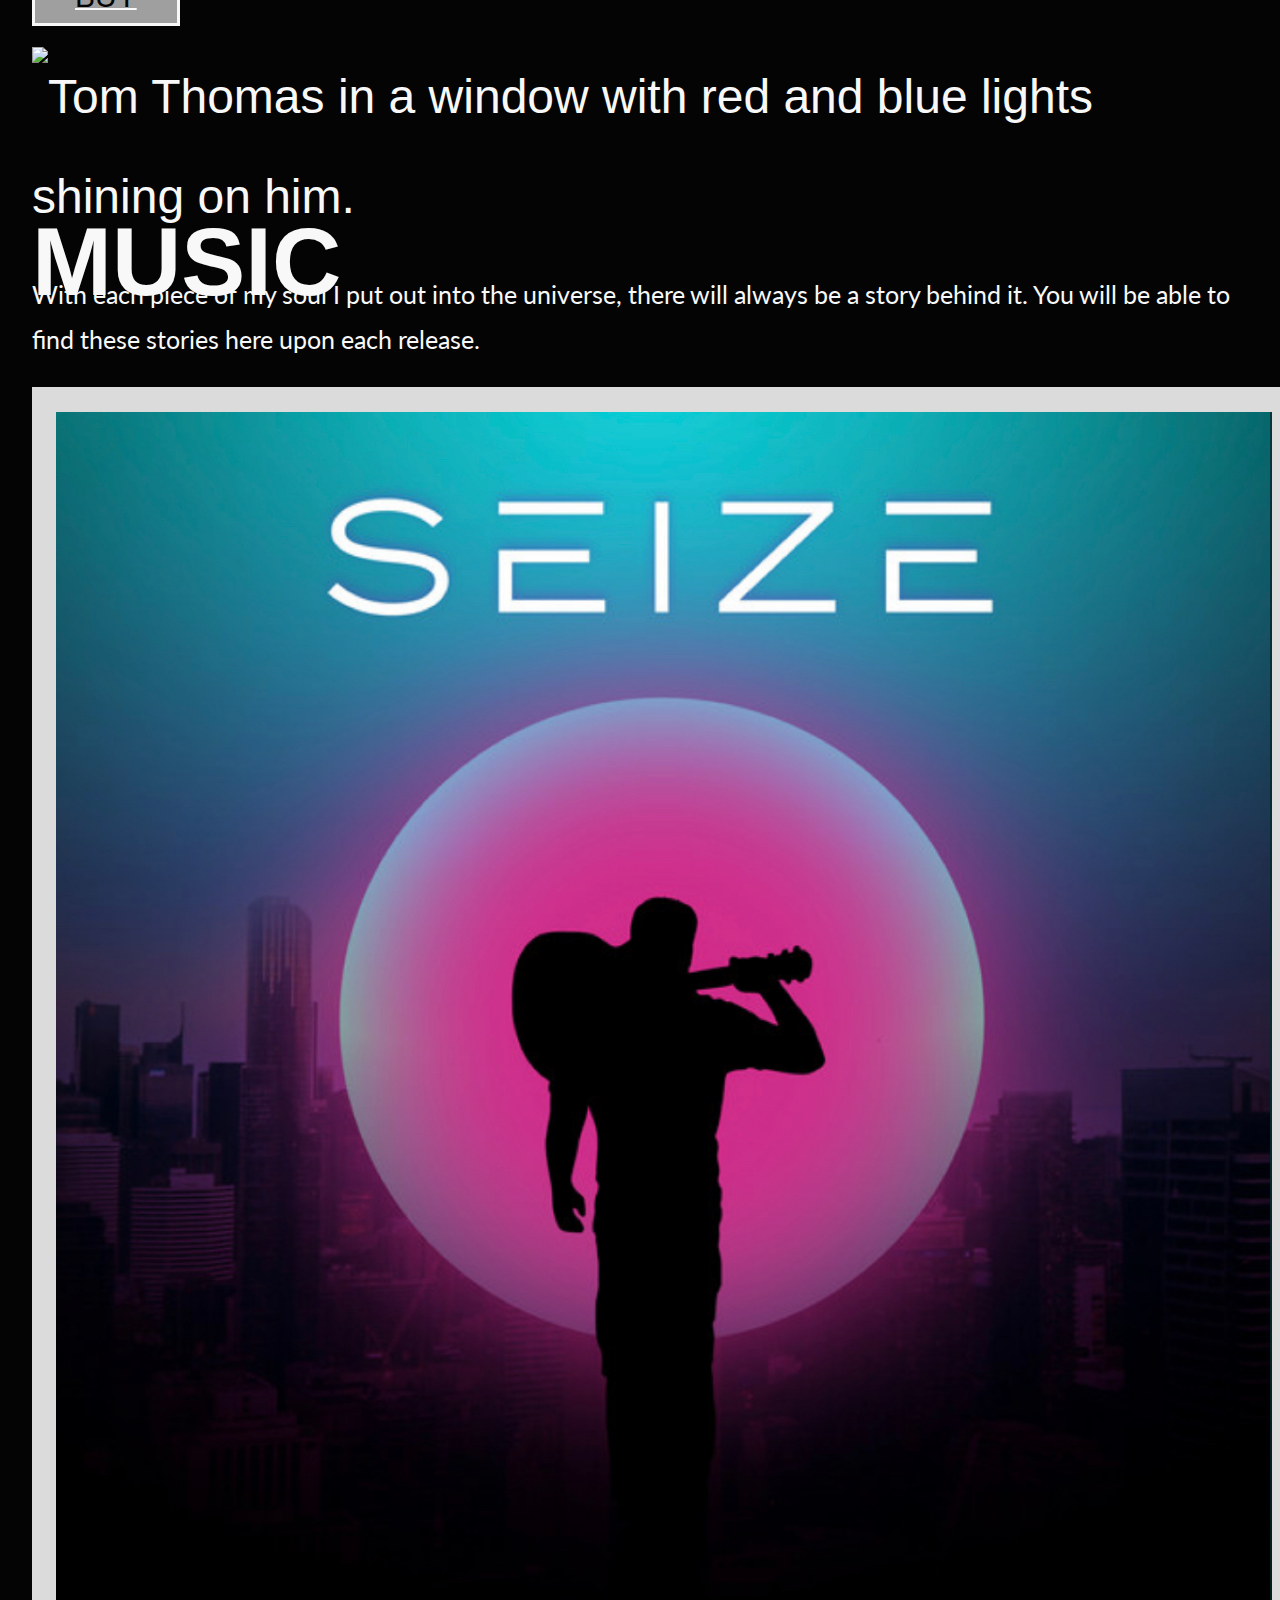
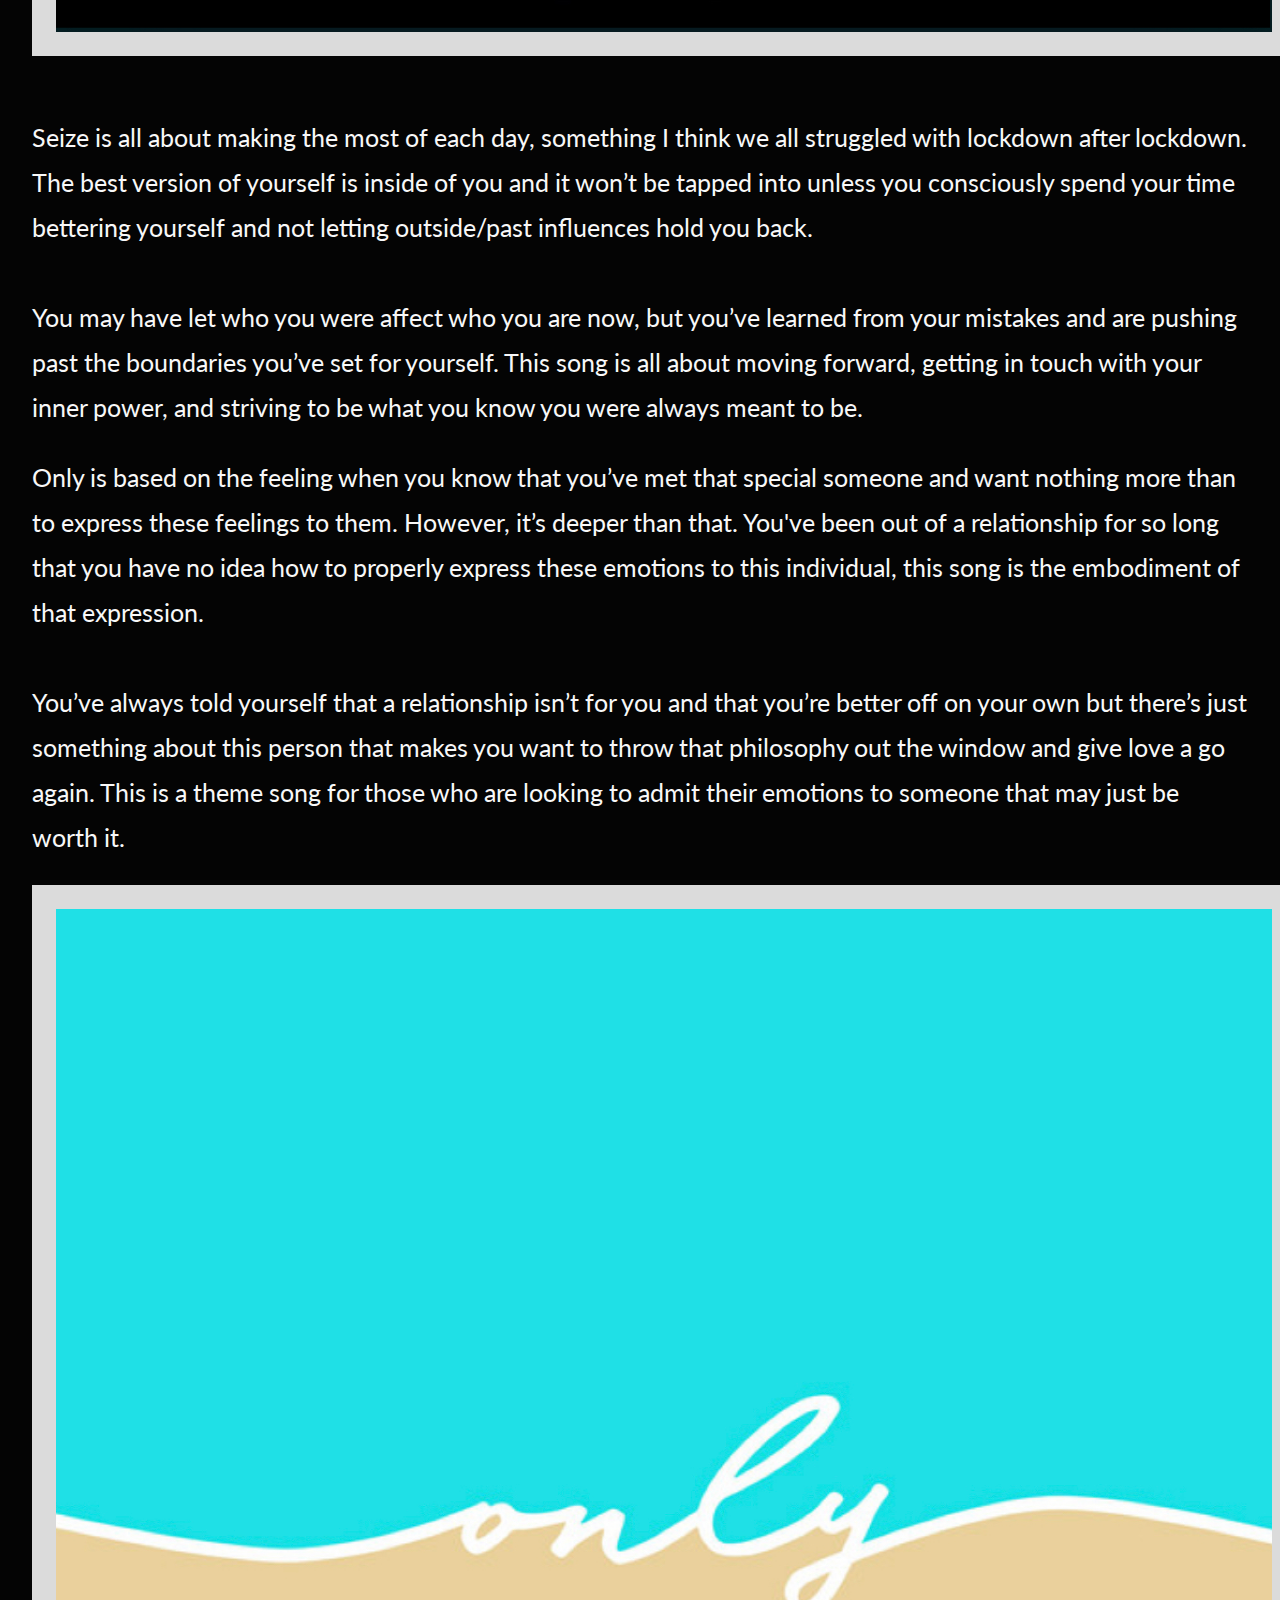
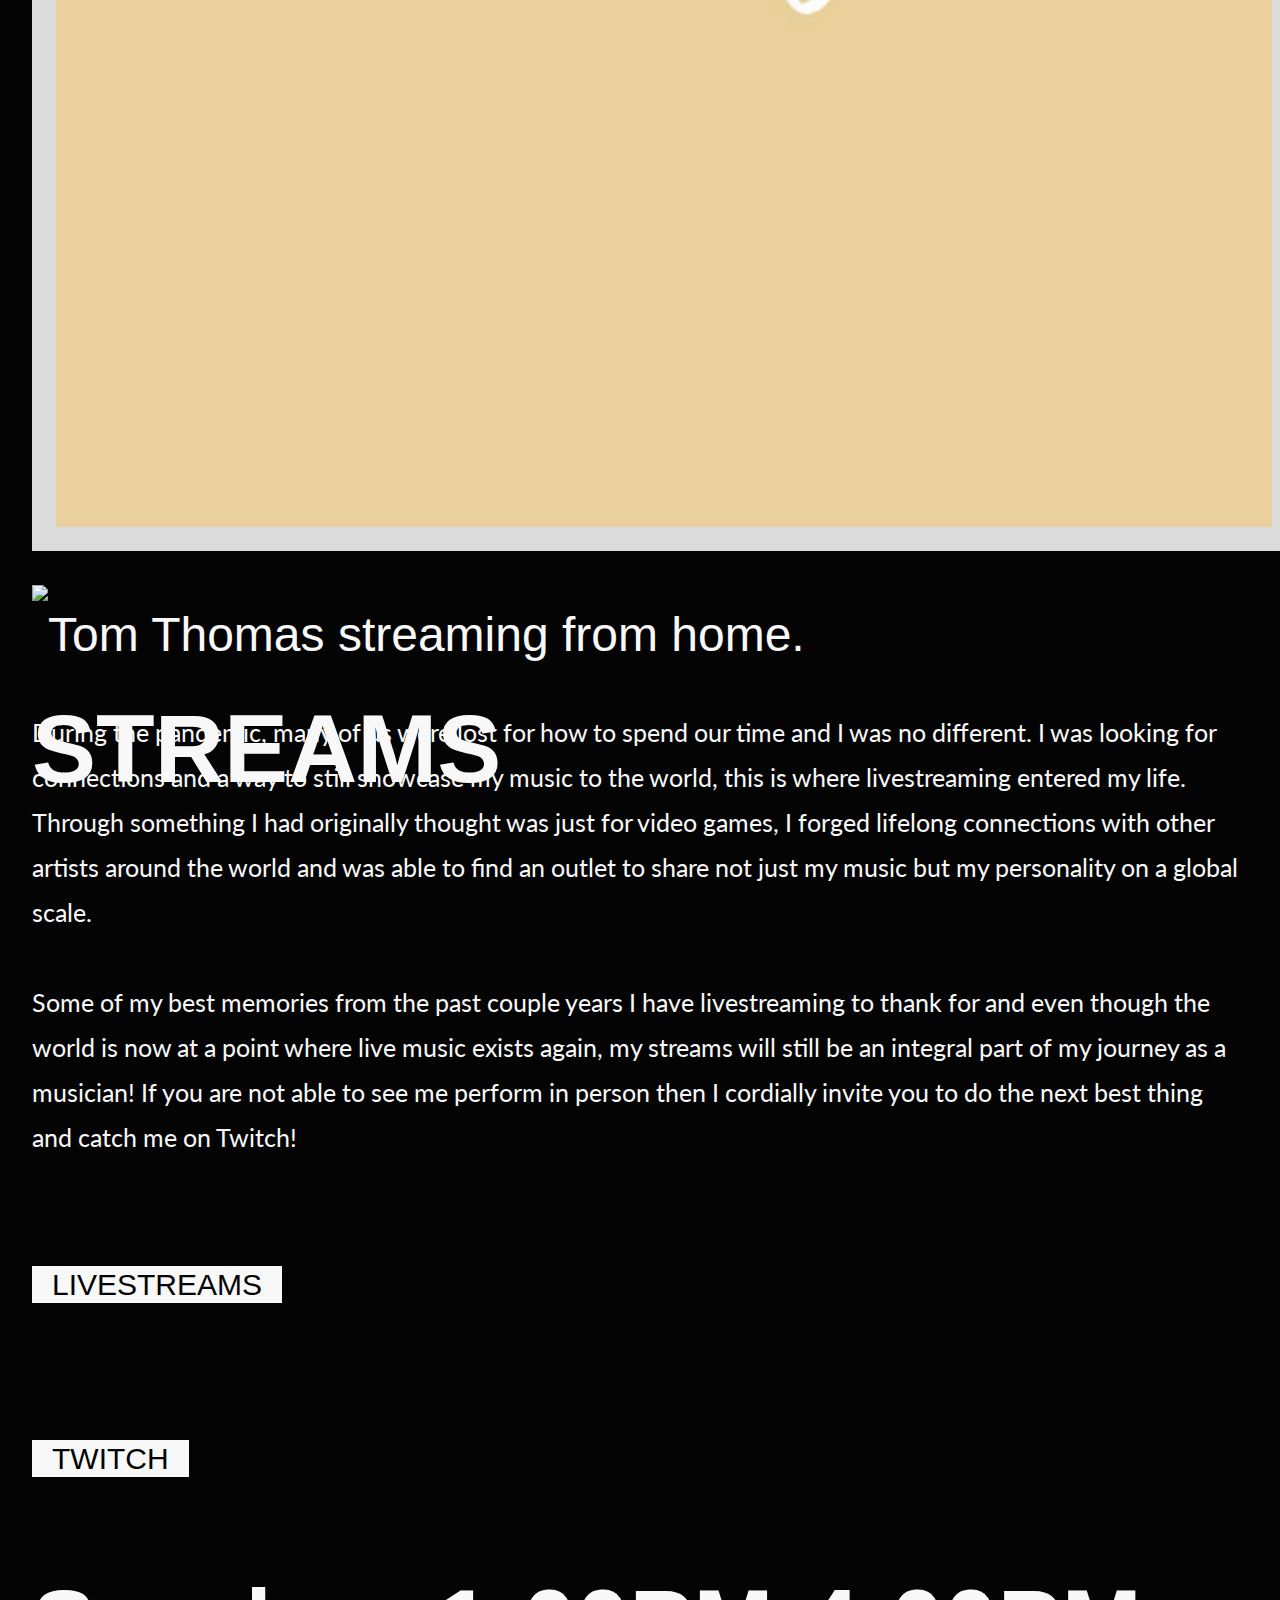
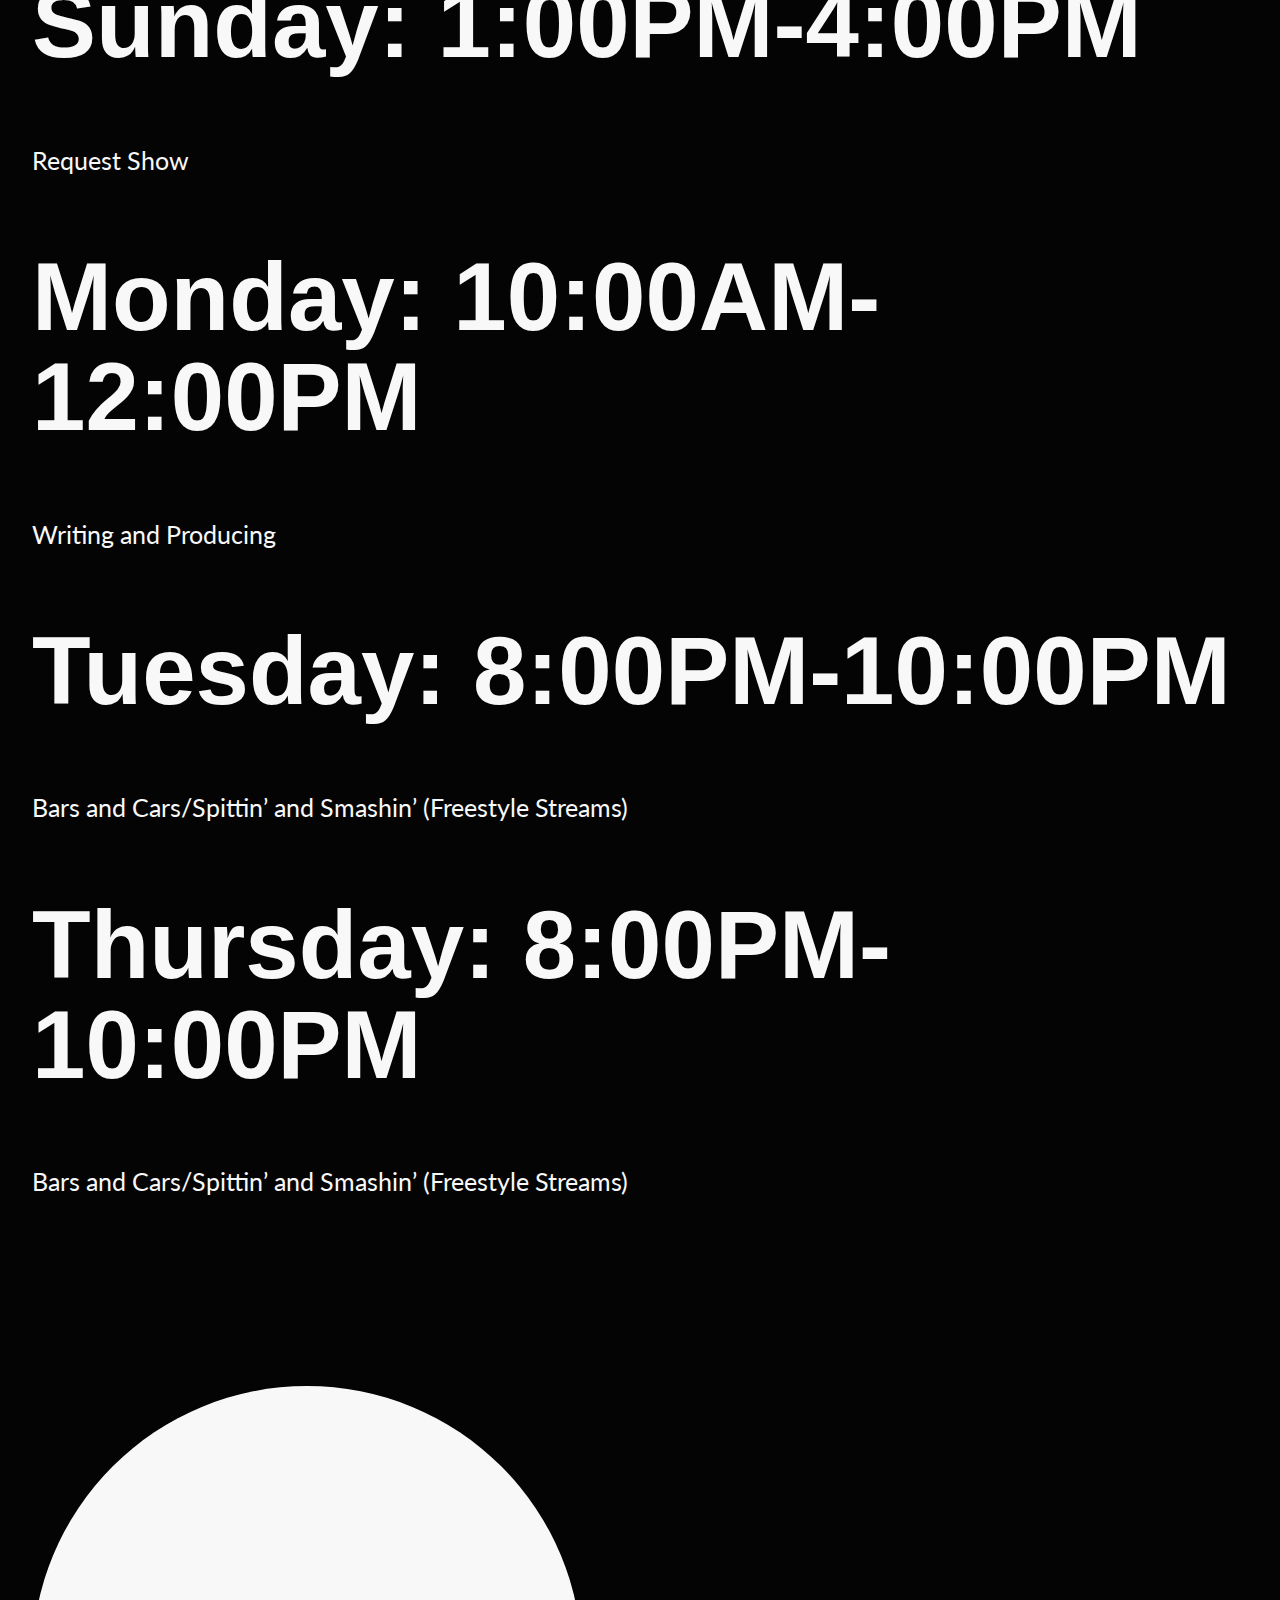
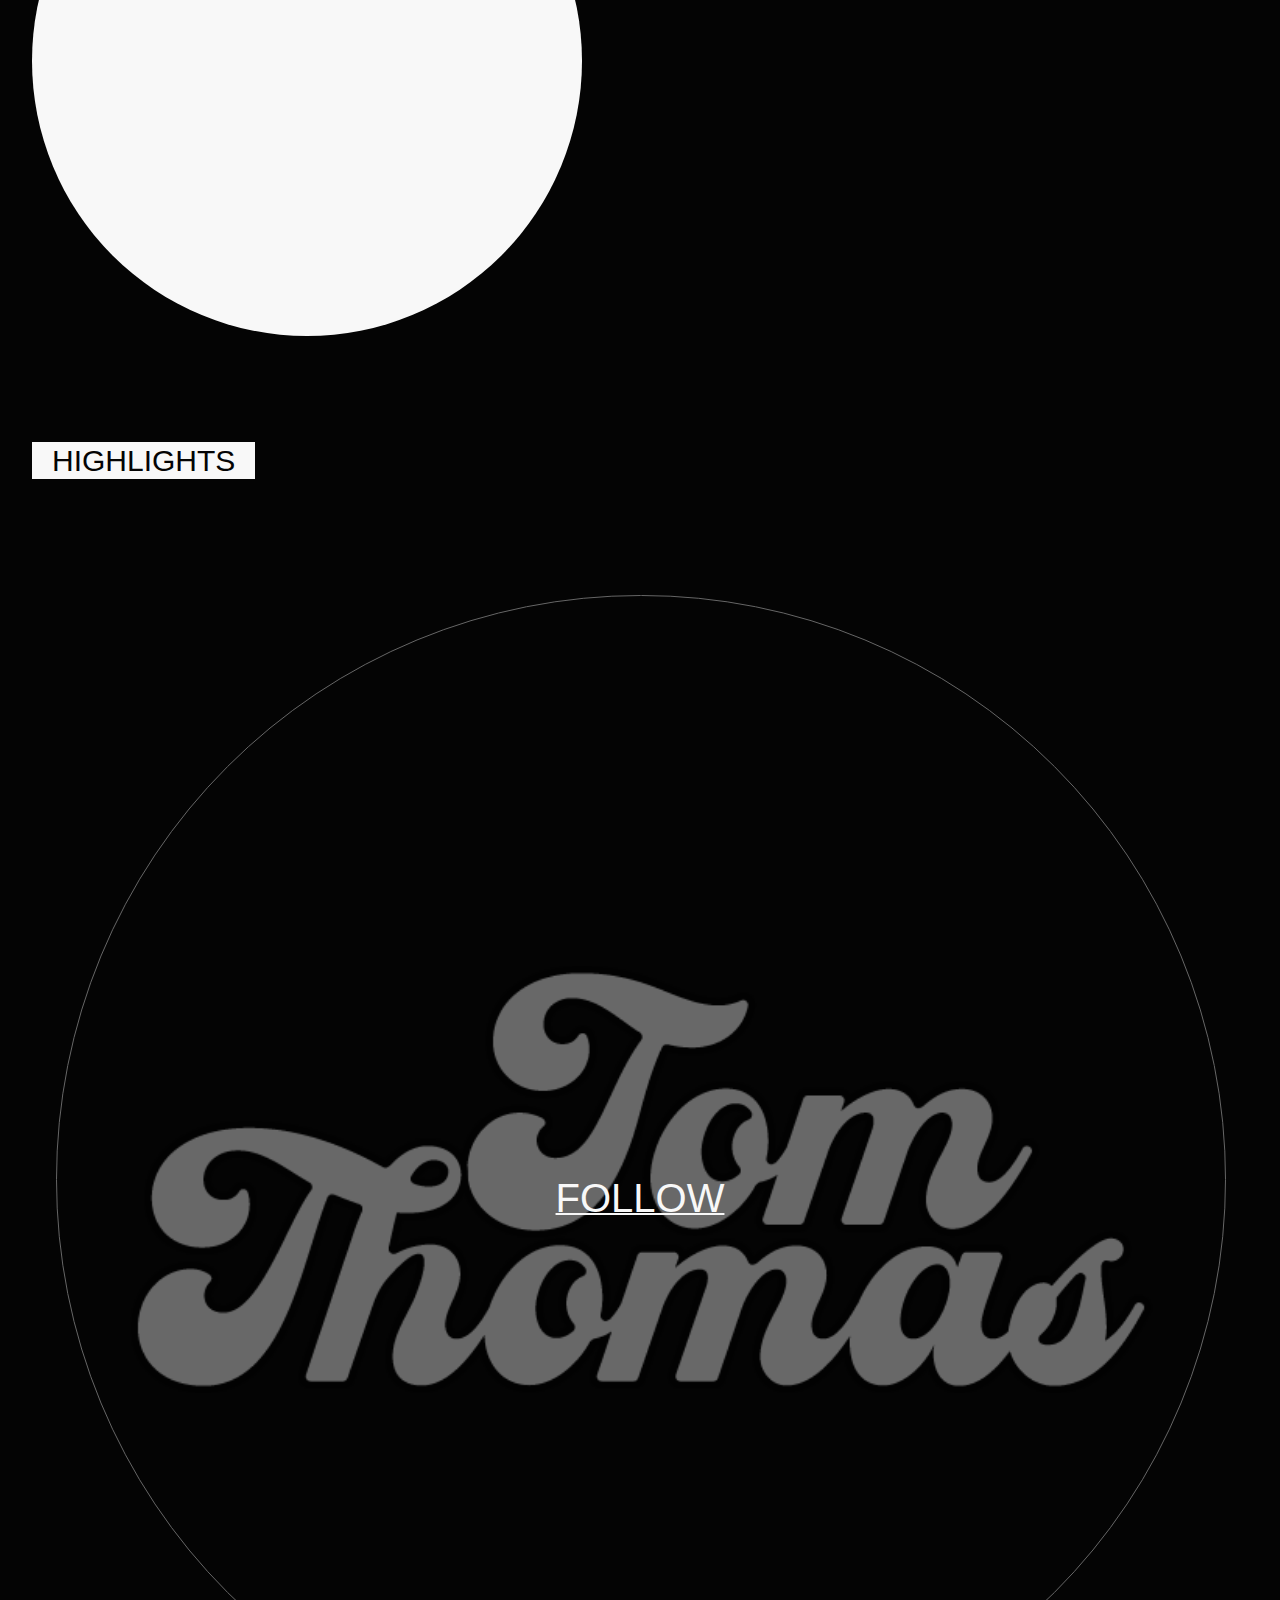
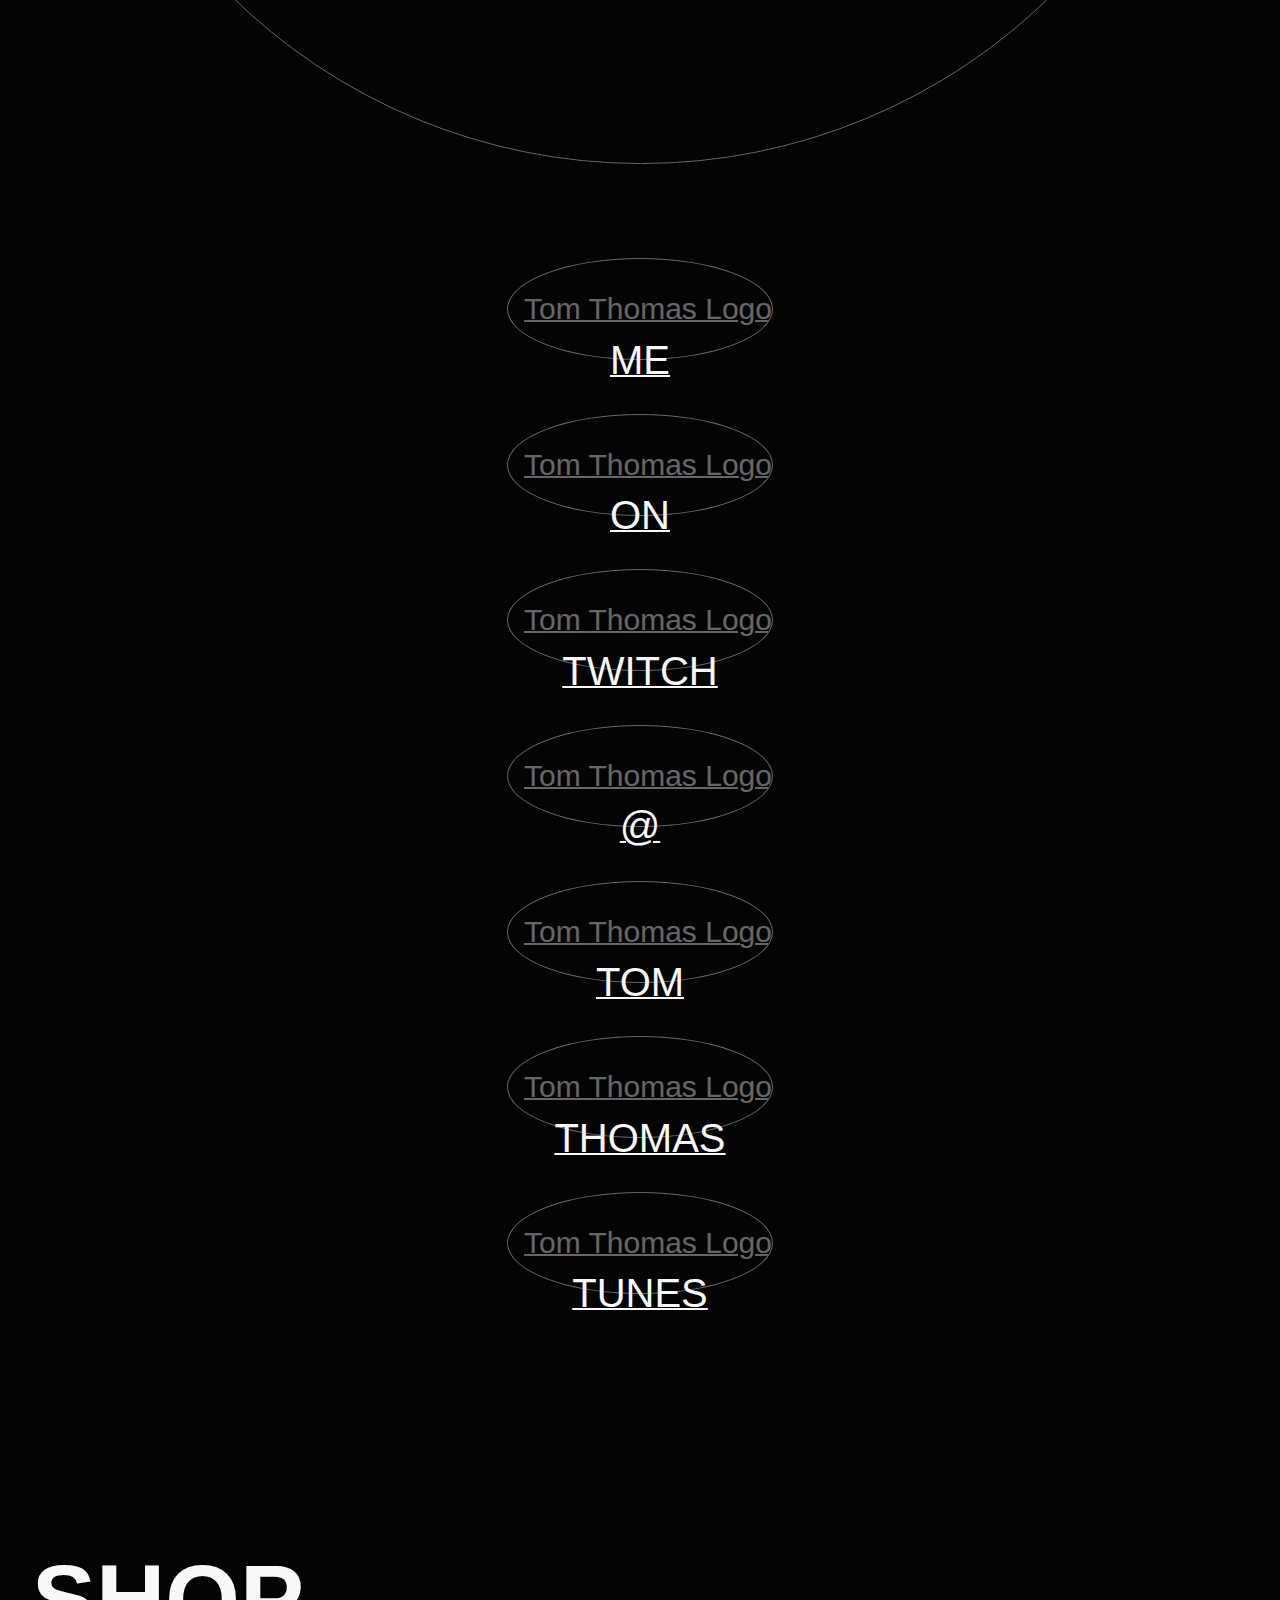
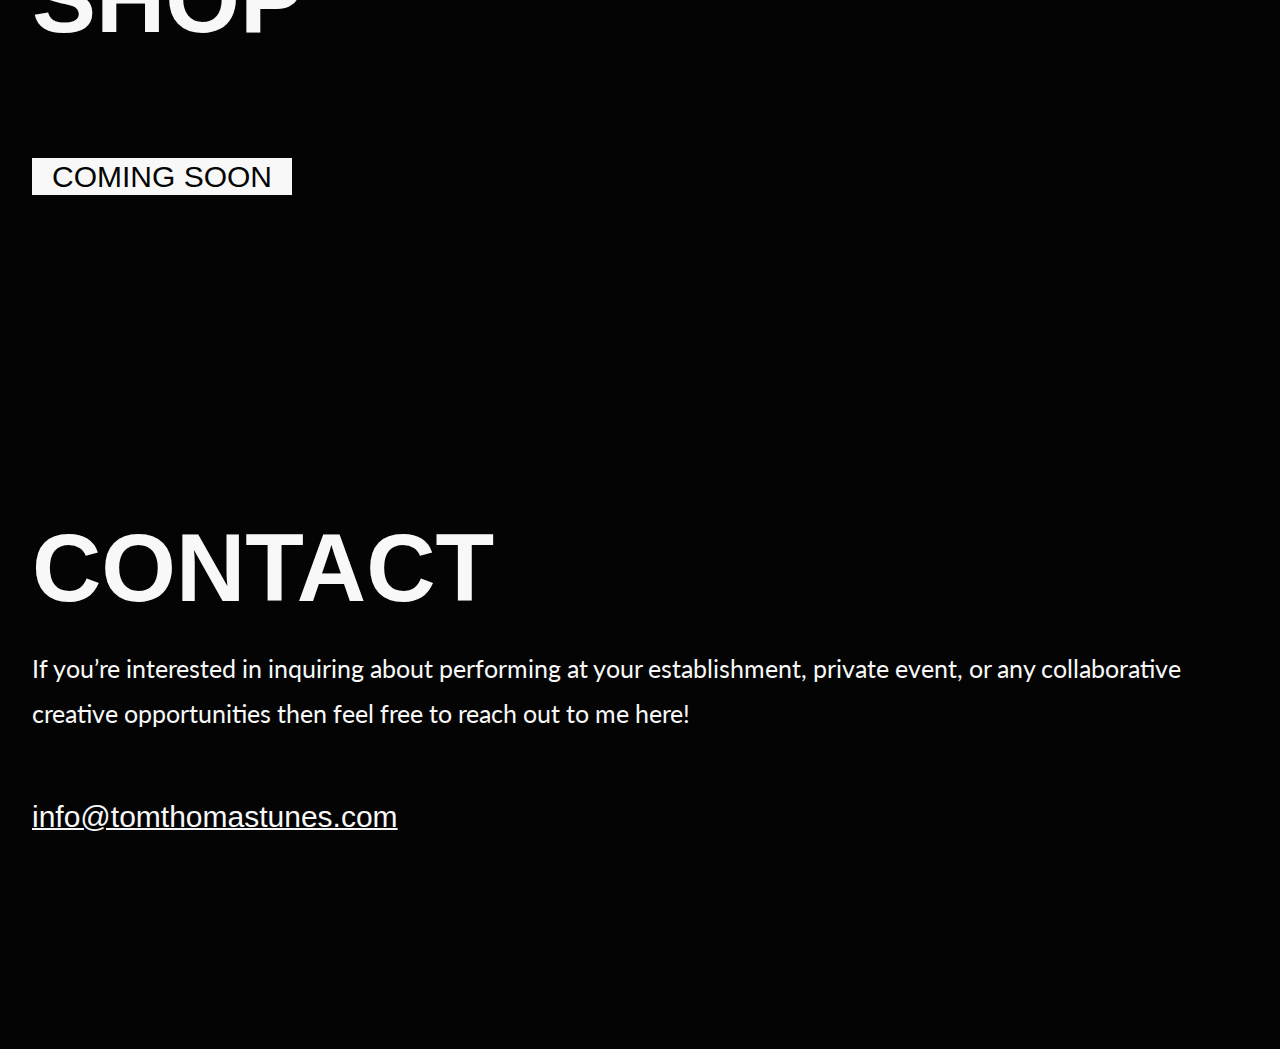
==== commit 13929d68: "updates - bio shortened, photos swapped, etc." ====
--- a/index.html
+++ b/index.html
@@ -73,24 +73,26 @@
             <span class="highlighted">ONLY</span>
             <br />
           </h1>
-          <h4>JULY 1, 2022</h4>
+          <h4>
+            NEW SINGLE <br />
+            OUT NOW
+          </h4>
           <a
             href="https://open.spotify.com/album/6VBmxtDgST7TflhxhTcgL6?highlight=spotify:track:7seFmmSNpMG3FSWE0XwWbJ"
             target="_blank"
             class="btn btn-primary-outline position-absolute mt-3"
-            >LISTEN</a
+            >LISTEN HERE</a
           >
         </div>
         <div class="col-5 position-relative d-none d-lg-block circle-visuals">
-          <div class="circle"></div>
+          <img
+            src="/images/belting.png"
+            alt="Tom Thomas belting into a microphone"
+            class="img-fluid lazy circle"
+          />
           <div id="circle-one" class="tiny-circles"></div>
           <div id="circle-two" class="tiny-circles"></div>
           <div id="circle-three" class="tiny-circles"></div>
-          <img
-            src="/images/pearls.png"
-            alt="Tom Thomas looking fancy in pearls"
-            class="img-fluid position-absolute pearls lazy"
-          />
         </div>
       </div>
     </div>
@@ -112,16 +114,12 @@
         </div>
         <div class="row mt-5 text-center justify-content-center">
           <p class="col-12">
-            Music is special isn’t it? There’s nothing else to the best of my
-            knowledge that can take you to a whole other place emotionally,
-            mentally, and spiritually like the right songs.
-            <br />
-            <br />
-            I was exposed to everything from Bob Dylan to Naughty By Nature at a
-            very young age and being introduced to such a wide variety of
-            artists early on definitely sparked something in me, with my
-            earliest songs tracking back to the age of 4 and earliest demos to
-            the age of 8.
+            Tom Thomas provides a unique live experience with his raspy
+            tonalities and old school flare. His implementation of live loops
+            allows for a very full sound with tonal elements you wouldn’t expect
+            out of a solo act. Mixed in with his smooth freestyle verses and
+            heavy pop/rap influence, this blend gives everyone something to
+            enjoy and a sound that is easy going but exciting to listen too.
           </p>
         </div>
         <!--second paragraph-->
@@ -135,14 +133,12 @@
           </div>
           <div class="col-xl-6 mt-5 text-end">
             <p>
-              While the songs may not have been the deepest (a lot of them were
-              about Pokemon), they carried a lot of meaning to me.
-              <br />
-              <br />
-              Regardless of what kind of tune I was churning out, it always came
-              together very quickly. There was never a lot of trouble with
-              trying to find the right words to say (I wish this was the case
-              outside of music also but hey).
+              I was exposed to everything from Bob Dylan to Naughty By Nature in
+              my youth & hearing such a variety of artists early on must've
+              sparked something in me, with my first songs being written when I
+              was 4 and earliest demos recorded when I was 8. The songs weren't
+              the deepest (most were about Pokemon), but they carried lots of
+              meaning to me.
             </p>
           </div>
         </div>
@@ -150,12 +146,11 @@
         <div class="row mt-5 align-items-center justify-content-center">
           <div class="col-xl-6">
             <p>
-              I didn’t have a lot of extracurriculars like the other kids, I
-              wasn’t into sports (I played Timbits Soccer until I got yelled at
-              too much since I couldn’t figure out what an offside was), my
-              friend group was small, and my mother was quite overprotective of
-              me so this left me with a lot of time on my hands in my younger
-              years. Music and video games took up the majority of my days.
+              High school seems like a blur to me, except for my last year when
+              I realized this was all I ever wanted. I had just gotten out of a
+              long term on-off relationship (which inspired LOTS of music), so I
+              was in a bit of a crisis to figure out my own identity as I wasn’t
+              living as an individual for the most of my teenage years.
             </p>
           </div>
           <div class="col-xl-6 mt-5">
@@ -167,24 +162,6 @@
           </div>
         </div>
         <!--fourth paragraph-->
-        <div class="row mt-5 text-center justify-content-center">
-          <p class="col-12">
-            High school seems like a blur to me, except for my last year.
-            <br />
-            <br />
-            I had just gotten out of a long term on-off relationship (which
-            inspired a LOT of music), so I was in a bit of a crisis to figure
-            out my own identity as I wasn’t living as an individual for the most
-            of my teenage years.
-            <br />
-            <br />
-            I thought I needed to rebel and experiment as I was starting to get
-            in with the “cool kids” and mirroring their behavior (which didn’t
-            come naturally to me). However, when we were on our senior trip
-            close to the start of my final year I had a breakthrough.
-          </p>
-        </div>
-        <!--fifth paragraph-->
         <div class="row mt-5 align-items-center justify-content-center">
           <div class="col-xl-6">
             <img
@@ -195,55 +172,29 @@
           </div>
           <div class="col-xl-6 mt-5 text-end">
             <p>
-              There was a musician playing for us at the resort who after his
-              set ended offered up the stage to anyone willing and I don’t know
-              what it was that pulled me up there (I had never performed in
-              front of anyone at this point) but something inside me needed to
-              go on that stage and in that moment, I found what came naturally
-              to me.
-              <br />
-              <br />
-              This changed everything.
-              <br />
-              <br />
-              My path, my mindset, and my peers.
+              We had a musician playing at the resort we stayed at for our
+              senior trip who after his set offered up the stage. I had never
+              performed in front of anyone at this point, but something inside
+              me needed to go on that stage. From then on, everything changed.
+              No matter what field entered in the real world, one thing remained
+              while everything else seemed to shift. The more effort I put into
+              perfecting my craft, the more I felt like I was coming into my
+              own.
             </p>
           </div>
         </div>
-        <!--sixth paragraph-->
-        <div class="row mt-5 align-items-center justify-content-center">
-          <div class="col-xl-6">
-            <p>
-              As I stepped into the real world and the rat race that came along
-              with it, I still made sure to find the time to hone in on this
-              part of my soul and as time went on I found myself making it more
-              and more of a priority in my life. No matter what field or
-              environment I was in (and I’ve been in plenty over the past 6
-              years) one thing remained the same, while everything else seemed
-              to change. The more effort I put into perfecting my craft and
-              putting my art out there over the years, the more I began to feel
-              like I was coming into my own.
-            </p>
-          </div>
-          <div class="col-xl-6 mt-5">
-            <img
-              src="/images/window.png"
-              alt="Tom Thomas looking out a window with red and blue lights shining on him."
-              class="about-images lazy"
-            />
-          </div>
-        </div>
-        <!--seventh paragraph-->
-        <div class="row mt-5 text-center justify-content-center">
-          <p class="col-12">
-            My goal through releasing music is to help as many people as
-            possible get to the place that music got me. Not caring about what
-            the world may think and being the most authentic version of
-            themselves possible in the process. I hope to convey insights into
-            life, love, and longings for the future in these pieces of my soul
-            that I intend to keep sharing with you all.
-          </p>
-        </div>
+      </div>
+      <!--fifth paragraph-->
+
+      <div class="row mt-5 text-center justify-content-center">
+        <p class="col-12">
+          My goal through releasing music is to help as many people as possible
+          get to the place that music got me. Not caring about what the world
+          may think and being the most authentic version of themselves possible
+          in the process. I hope to convey insights into life, love, & longings
+          for the future in these pieces of my soul that I intend to keep
+          sharing with you all.
+        </p>
       </div>
       <!-- SHOWS SECTION -->
       <div id="shows-section" class="container">
@@ -252,8 +203,8 @@
             <span>SHOWS</span>
           </h1>
           <img
-            src="/images/belting.png"
-            alt="Tom Thomas belting in black and white."
+            src="/images/patio.png"
+            alt="Tom Thomas singing to a crowd on a patio."
             id="shows-title-image"
             class="title-image mt-5 lazy"
           />
@@ -344,130 +295,70 @@
         </div>
         <!--albums/singles-->
         <!--SEIZE-->
-        <div class="container mt-5">
+        <div class="container mt-5 mb-5">
           <div class="row align-items-center">
-            <div class="col-4">
+            <!--Seize Album Art-->
+            <div class="col-5">
               <img
                 src="/images/seize-album.png"
                 alt="Seize album cover art."
                 class="album lazy"
               />
             </div>
-            <div class="col-md-8 album-info text-center">
-              <div class="row justify-content-center text-center">
-                <div class="col-lg justify-content-center">
-                  <span class="mini-highlighted">SEIZE</span>
-                </div>
-                <div class="col-lg justify-content-center">
-                  <a
-                    href="https://open.spotify.com/album/6WZsxWNaM4gyQyXFmUELkZ?highlight=spotify:track:25mfbJQkLtsvZWoMBDXfre"
-                    target="_blank"
-                  >
-                    <span><i class="fa-brands fa-spotify link-logo"></i></span
-                    >3430
-                  </a>
-                </div>
-                <div class="col-lg justify-content-center">
-                  <a
-                    href="https://music.apple.com/us/album/seize-single/1584834064?uo=4"
-                    target="_blank"
-                  >
-                    <span><i class="fa-solid fa-music link-logo"></i></span>75
-                  </a>
-                </div>
-                <div class="col-lg justify-content-center">
-                  <a
-                    href="https://music.apple.com/us/album/seize-single/1584834064?uo=4"
-                    target="_blank"
-                  >
-                    <span><i class="fa-brands fa-itunes link-logo"></i></span>75
-                  </a>
-                </div>
+            <!--Seize info-->
+            <div class="col-md-7 album-info text-center">
+              <div class="row justify-content-center text-end">
+                <p>
+                  Seize is all about making the most of each day, something I
+                  think we all struggled with lockdown after lockdown. The best
+                  version of yourself is inside of you and it won’t be tapped
+                  into unless you consciously spend your time bettering yourself
+                  and not letting outside/past influences hold you back.
+                  <br />
+                  <br />
+                  You may have let who you were affect who you are now, but
+                  you’ve learned from your mistakes and are pushing past the
+                  boundaries you’ve set for yourself. This song is all about
+                  moving forward, getting in touch with your inner power, and
+                  striving to be what you know you were always meant to be.
+                </p>
               </div>
             </div>
           </div>
-        </div>
-        <!--Seize info-->
-        <div class="row mt-5">
-          <p>
-            Seize is a track about making the most of each and every day,
-            something I, and many others, have struggled to do, lockdown after
-            lockdown. The song touches on themes of moving forward, getting in
-            touch with our inner power, The song touches on themes of moving
-            forward, getting in touch with our inner power, and being hardened
-            from the past.
-            <br />
-            <br />
-            The perspective portrayed in this song is that nothing is able to
-            affect us unless we let it and that the past has taken much more of
-            a toll on us than it should have. However, we've learned from our
-            mistakes and are moving on. We now see that the sky's the limit and
-            that we will push past this limit, since we are now living each day
-            like it is our last.
-            <br />
-            <br />
-            We don't know what the future has in store, but we can give
-            ourselves the security that it will be worth the journey by doing
-            everything we can daily to set ourselves up for success.
-            <br />
-            <br />
-            This is a theme song for those of us who are constantly striving to
-            get in touch with our best selves, regardless of what anyone else
-            has to say, or what struggles we meet along the way.
-          </p>
         </div>
         <!--ONLY-->
         <div class="container mt-5">
           <div class="row align-items-center">
-            <div class="col-4">
+            <!--Only info-->
+            <div class="col-md-7 album-info text-center">
+              <div class="row justify-content-center text-start">
+                <p>
+                  Only is based on the feeling when you know that you’ve met
+                  that special someone and want nothing more than to express
+                  these feelings to them. However, it’s deeper than that. You've
+                  been out of a relationship for so long that you have no idea
+                  how to properly express these emotions to this individual,
+                  this song is the embodiment of that expression.
+                  <br />
+                  <br />
+                  You’ve always told yourself that a relationship isn’t for you
+                  and that you’re better off on your own but there’s just
+                  something about this person that makes you want to throw that
+                  philosophy out the window and give love a go again. This is a
+                  theme song for those who are looking to admit their emotions
+                  to someone that may just be worth it.
+                </p>
+              </div>
+            </div>
+            <!--Only Album Art-->
+            <div class="col-5">
               <img
                 src="/images/only-album.png"
                 alt="Only album cover art."
                 class="album lazy"
               />
             </div>
-            <div class="col-md-8 album-info text-center">
-              <div class="row justify-content-center text-center">
-                <div class="col-lg justify-content-center">
-                  <span class="mini-highlighted">ONLY</span>
-                </div>
-                <div class="col-lg justify-content-center">
-                  <a
-                    href="https://open.spotify.com/album/6WZsxWNaM4gyQyXFmUELkZ?highlight=spotify:track:25mfbJQkLtsvZWoMBDXfre"
-                    target="_blank"
-                  >
-                    <span><i class="fa-brands fa-spotify link-logo"></i></span>
-                    >1000
-                  </a>
-                </div>
-                <div class="col-lg justify-content-center">
-                  <a
-                    href="https://music.apple.com/us/album/seize-single/1584834064?uo=4"
-                    target="_blank"
-                  >
-                    <span><i class="fa-solid fa-music link-logo"></i></span>50
-                  </a>
-                </div>
-                <div class="col-lg justify-content-center">
-                  <a
-                    href="https://music.apple.com/us/album/seize-single/1584834064?uo=4"
-                    target="_blank"
-                  >
-                    <span><i class="fa-brands fa-itunes link-logo"></i></span>25
-                  </a>
-                </div>
-              </div>
-            </div>
-          </div>
-        </div>
-        <!--Only info-->
-        <div class="row mt-5">
-          <p>
-            Information about why Only was written will be placed here.
-            <br />
-            <br />
-            Basically maybe Tom Thomas fell in love.
-          </p>
+          </div>
         </div>
       </div>
       <!-- STREAMS SECTION -->
@@ -549,7 +440,7 @@
                 class="mini-logo lazy"
               />
             </a>
-            <h4 class="highlight-title">FREESTYLE</h4>
+            <h4 class="highlight-title">FOLLOW</h4>
           </div>
           <div class="col-sm-3 highlight-container">
             <a
@@ -561,7 +452,7 @@
                 class="mini-logo lazy"
               />
             </a>
-            <h4 class="highlight-title">NUMB</h4>
+            <h4 class="highlight-title">ME</h4>
           </div>
           <div class="col-sm-3 highlight-container">
             <a
@@ -573,7 +464,7 @@
                 class="mini-logo lazy"
               />
             </a>
-            <h4 class="highlight-title">POTATOES</h4>
+            <h4 class="highlight-title">ON</h4>
           </div>
           <div class="col-sm-3 highlight-container">
             <a
@@ -585,7 +476,7 @@
                 class="mini-logo lazy"
               />
             </a>
-            <h4 class="highlight-title">POTATOES LOOP BUILDING</h4>
+            <h4 class="highlight-title">TWITCH</h4>
           </div>
         </div>
         <!--highlight row 2-->
@@ -600,7 +491,7 @@
                 class="mini-logo lazy"
               />
             </a>
-            <h4 class="highlight-title">SAD! LOOP</h4>
+            <h4 class="highlight-title">@</h4>
           </div>
           <div class="col-sm-3 highlight-container">
             <a
@@ -612,7 +503,7 @@
                 class="mini-logo lazy"
               />
             </a>
-            <h4 class="highlight-title">BEST PART</h4>
+            <h4 class="highlight-title">TOM</h4>
           </div>
           <div class="col-sm-3 highlight-container">
             <a
@@ -624,7 +515,7 @@
                 class="mini-logo lazy"
               />
             </a>
-            <h4 class="highlight-title">ROXANNE</h4>
+            <h4 class="highlight-title">THOMAS</h4>
           </div>
           <div class="col-sm-3 highlight-container">
             <a
@@ -636,7 +527,7 @@
                 class="mini-logo lazy"
               />
             </a>
-            <h4 class="highlight-title">BURP</h4>
+            <h4 class="highlight-title">TUNES</h4>
           </div>
         </div>
       </div>
@@ -664,8 +555,8 @@
             <span>CONTACT</span>
           </h1>
           <img
-            src="/images/patio.png"
-            alt="Tom Thomas looking fashionable."
+            src="/images/blue-itch.png"
+            alt="Tom Thomas looking fashionable in blue and pink light."
             id="contact-title-image"
             class="title-image mt-5 lazy"
           />
--- a/site.css
+++ b/site.css
@@ -121,14 +121,14 @@
 
 /*? MAIN TITLE SECTION ?*/
 #pre-save {
-  padding-left: 8%;
+  padding-left: 10%;
 }
 
 .circle {
   background: var(--secondary-color);
   border-radius: 50%;
-  width: 100%;
-  padding-top: 100%;
+  height: 550px;
+  width: 550px;
   margin-top: 15%;
 }
 .tiny-circles {
@@ -154,12 +154,6 @@
   width: 150px;
   bottom: 0%;
   right: 5%;
-}
-
-.pearls {
-  top: 15%;
-  right: 19%;
-  height: 85%;
 }
 
 /*? ABOUT SECTION ?*/
@@ -184,6 +178,9 @@
 
 #shows-section .btn-primary-outline {
   font-weight: 100 !important;
+}
+#shows-title-image {
+  object-position: 0 -520px;
 }
 .disabled {
   background: #9F9F9F !important;
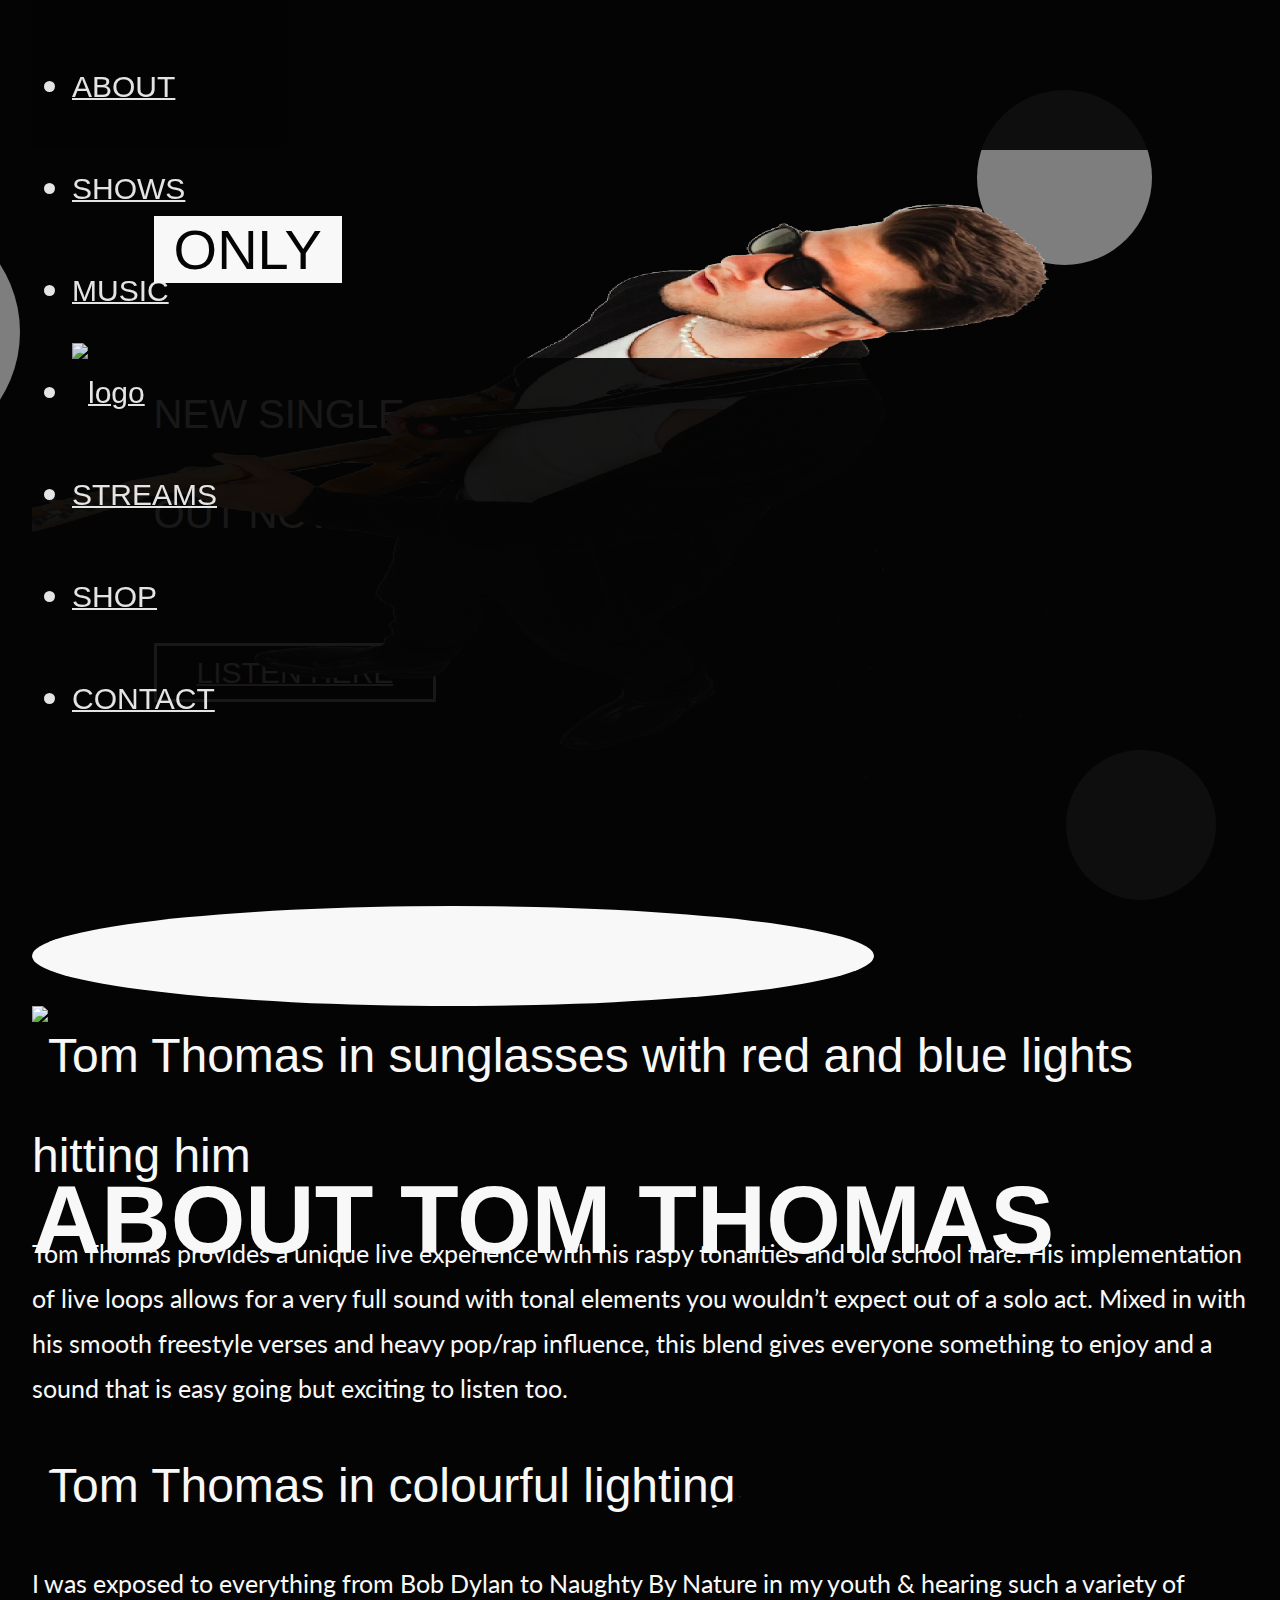
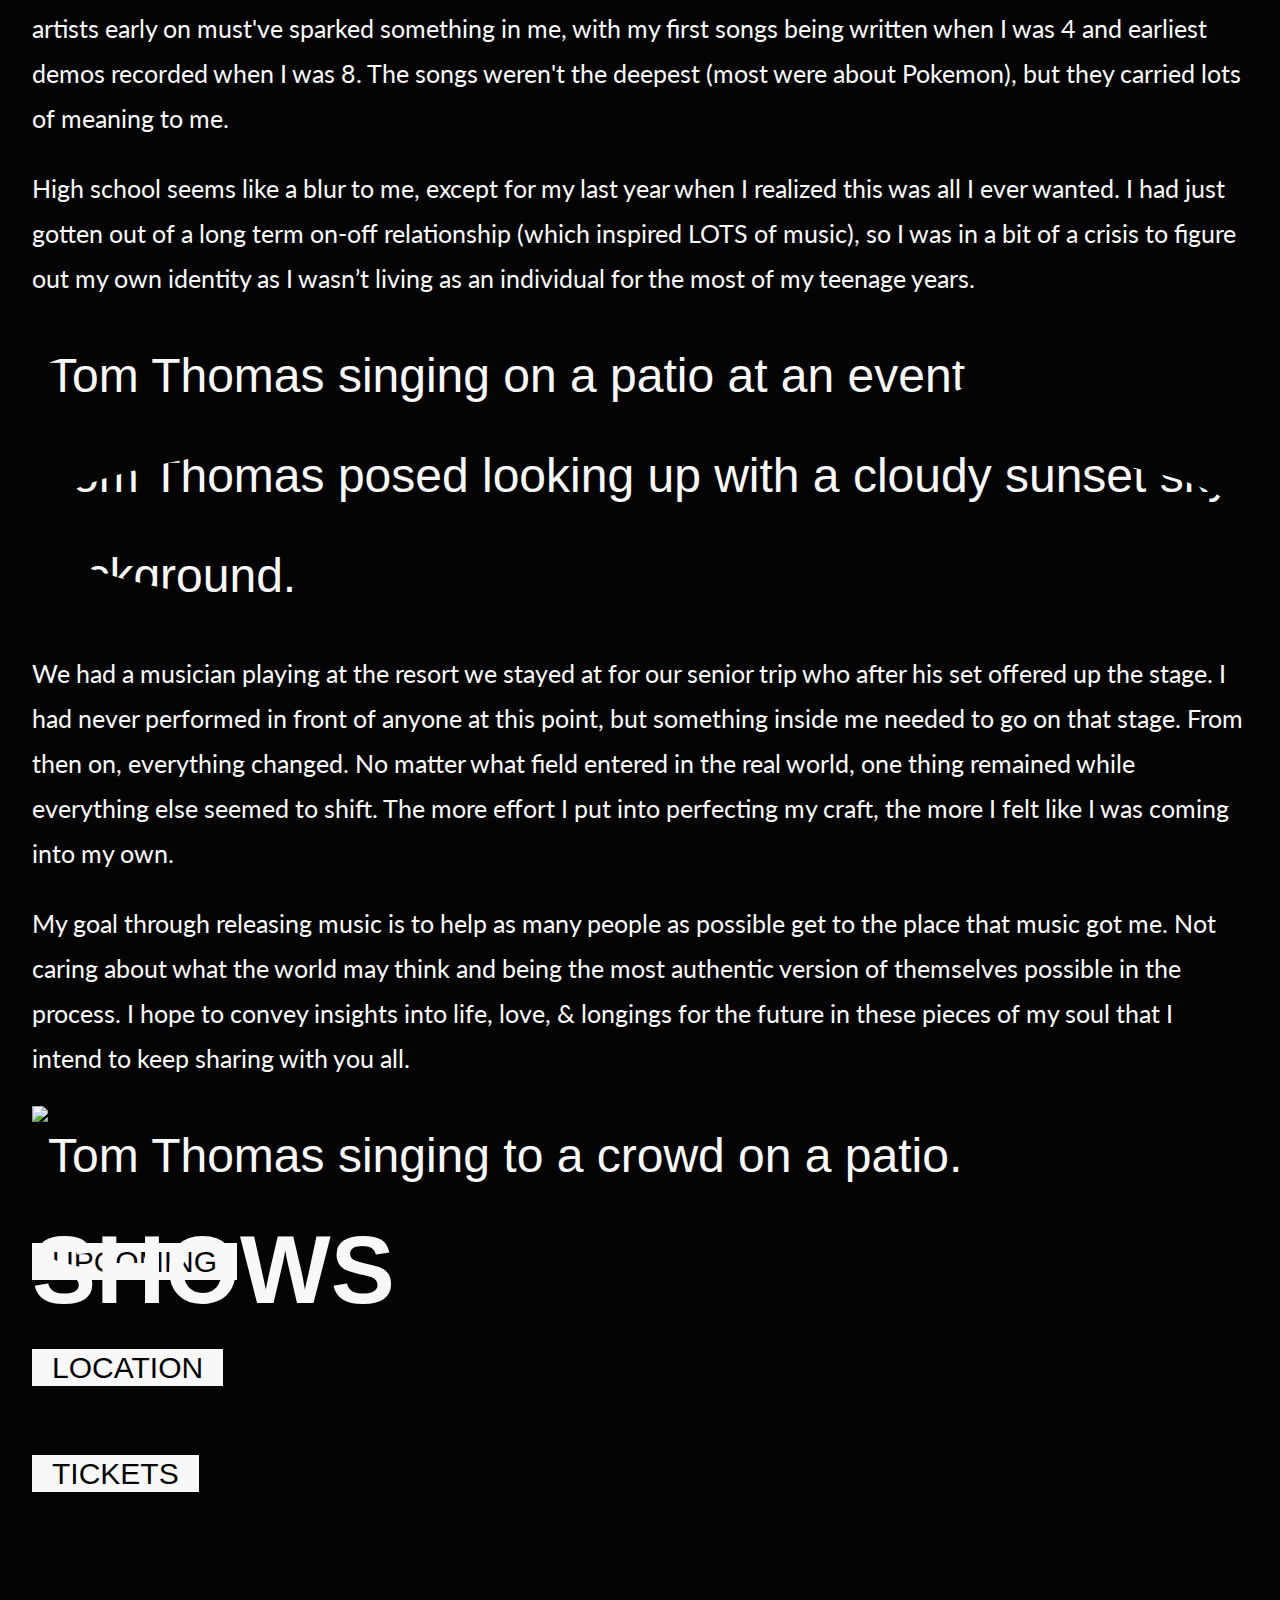
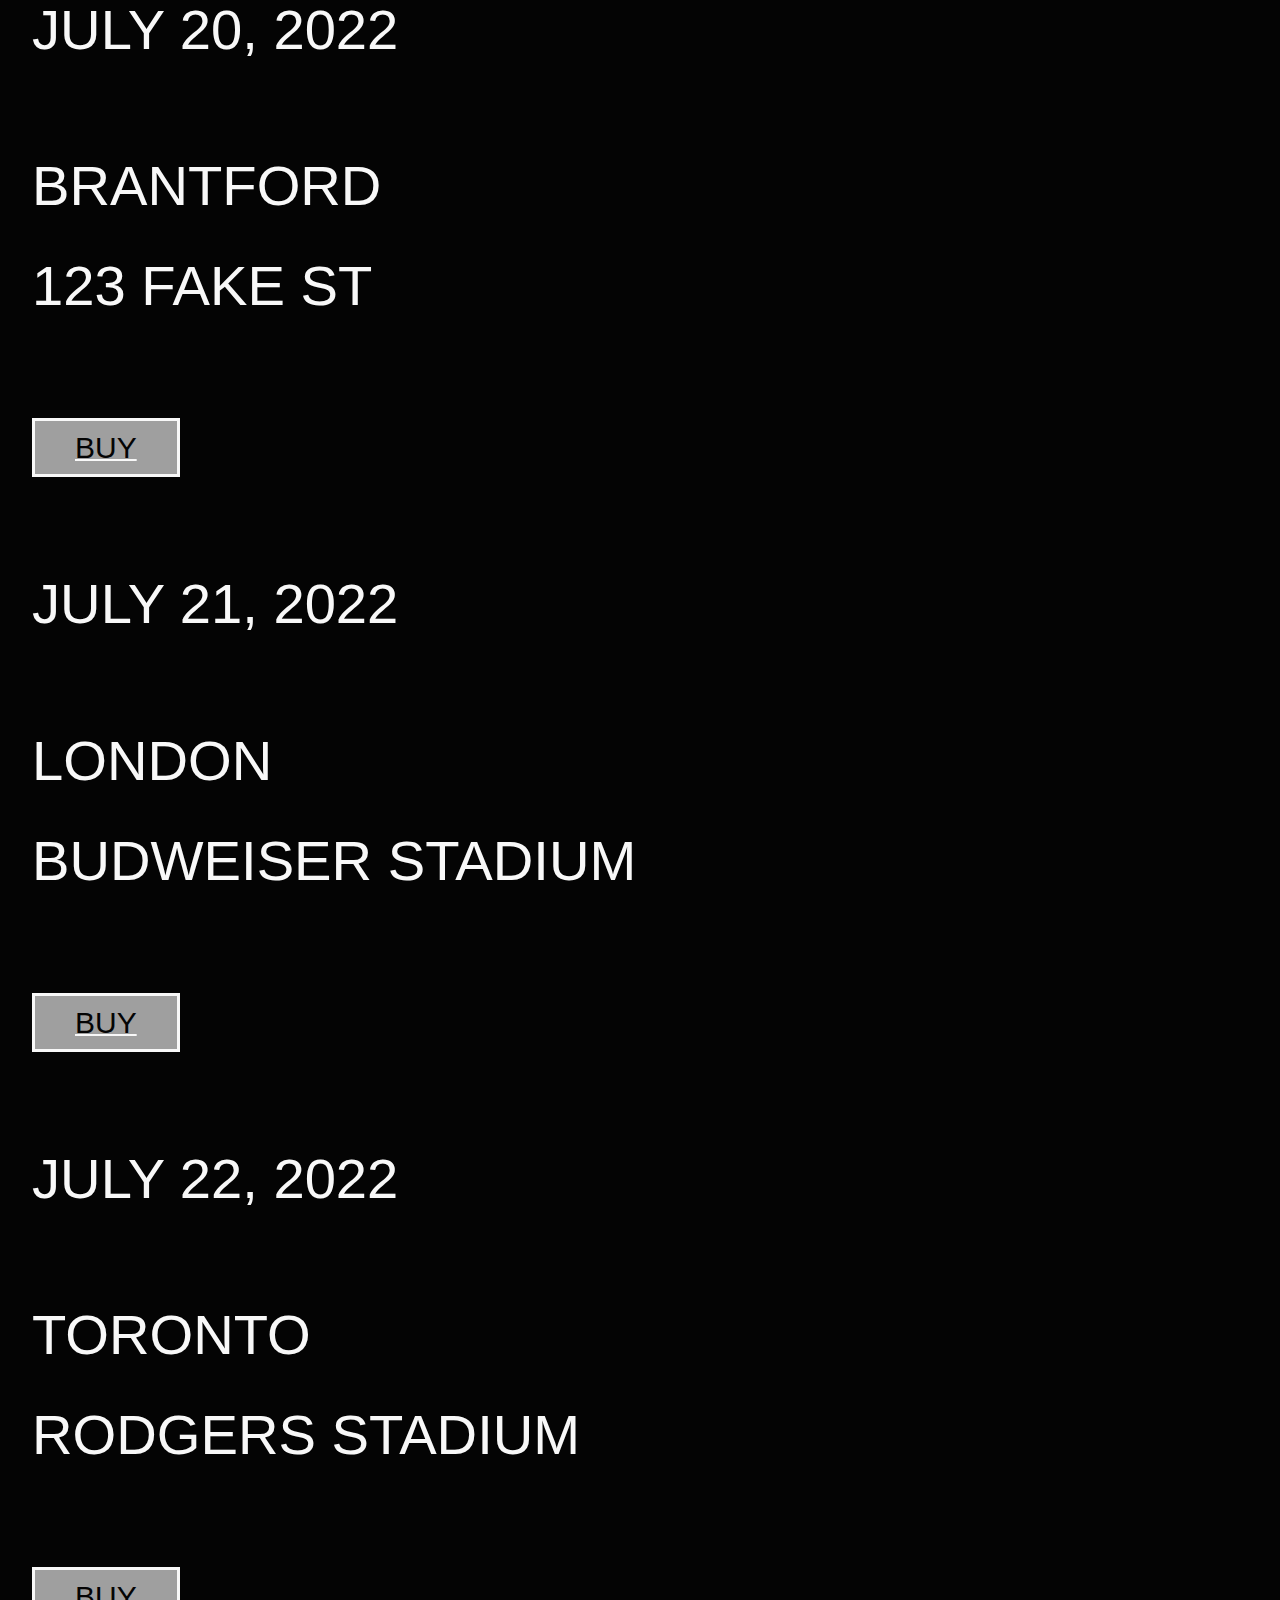
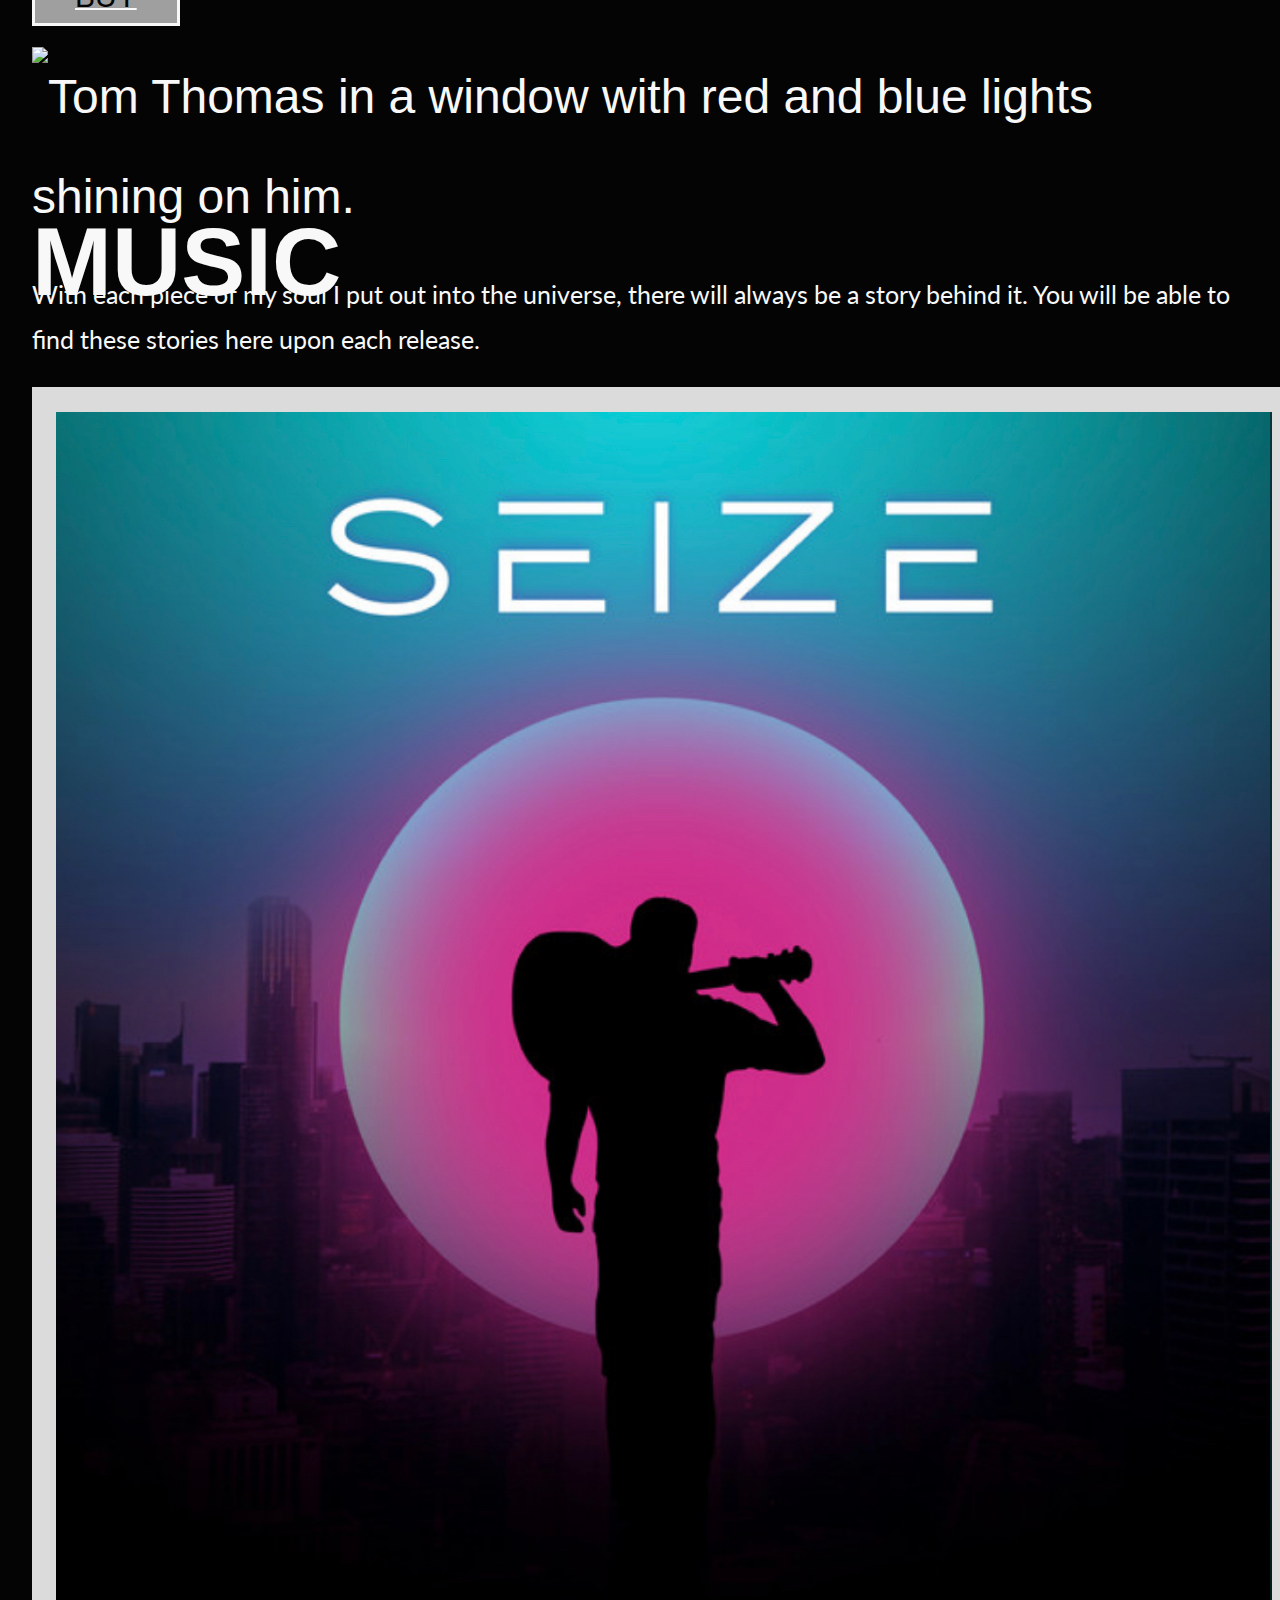
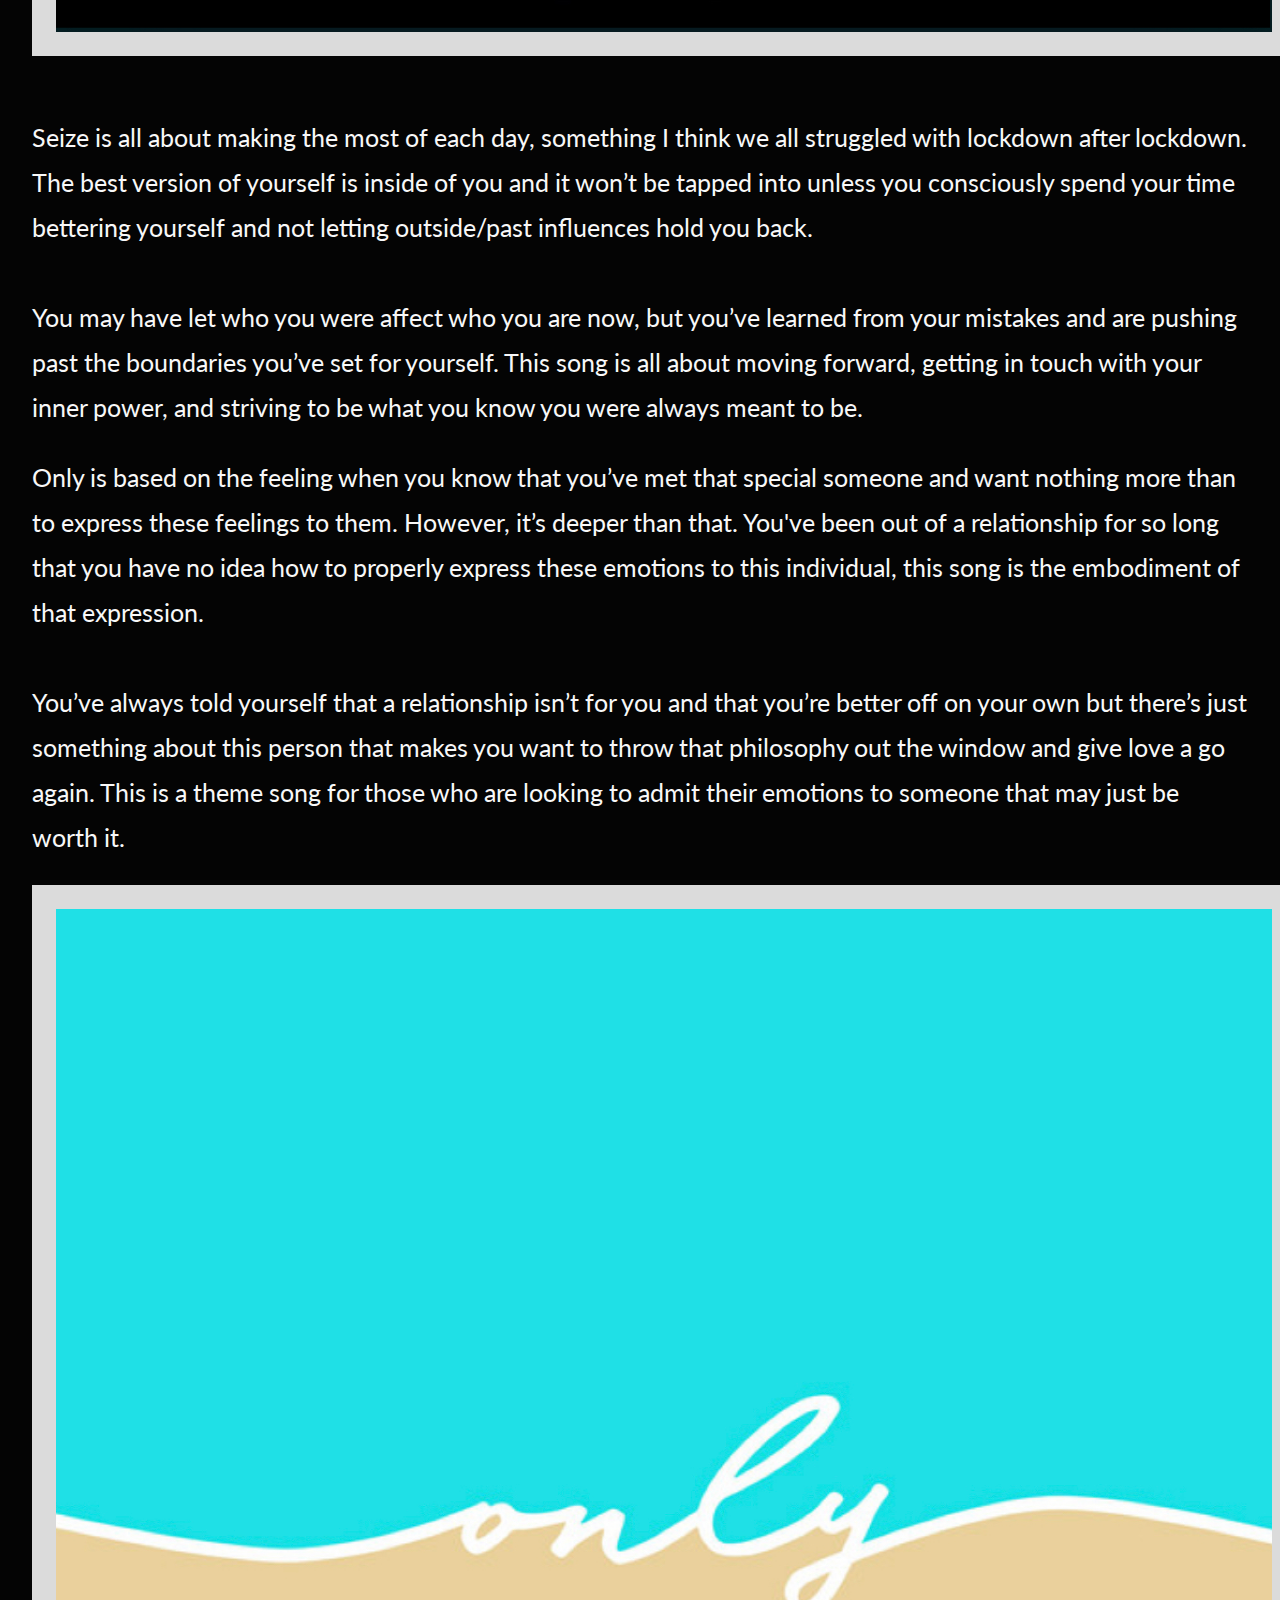
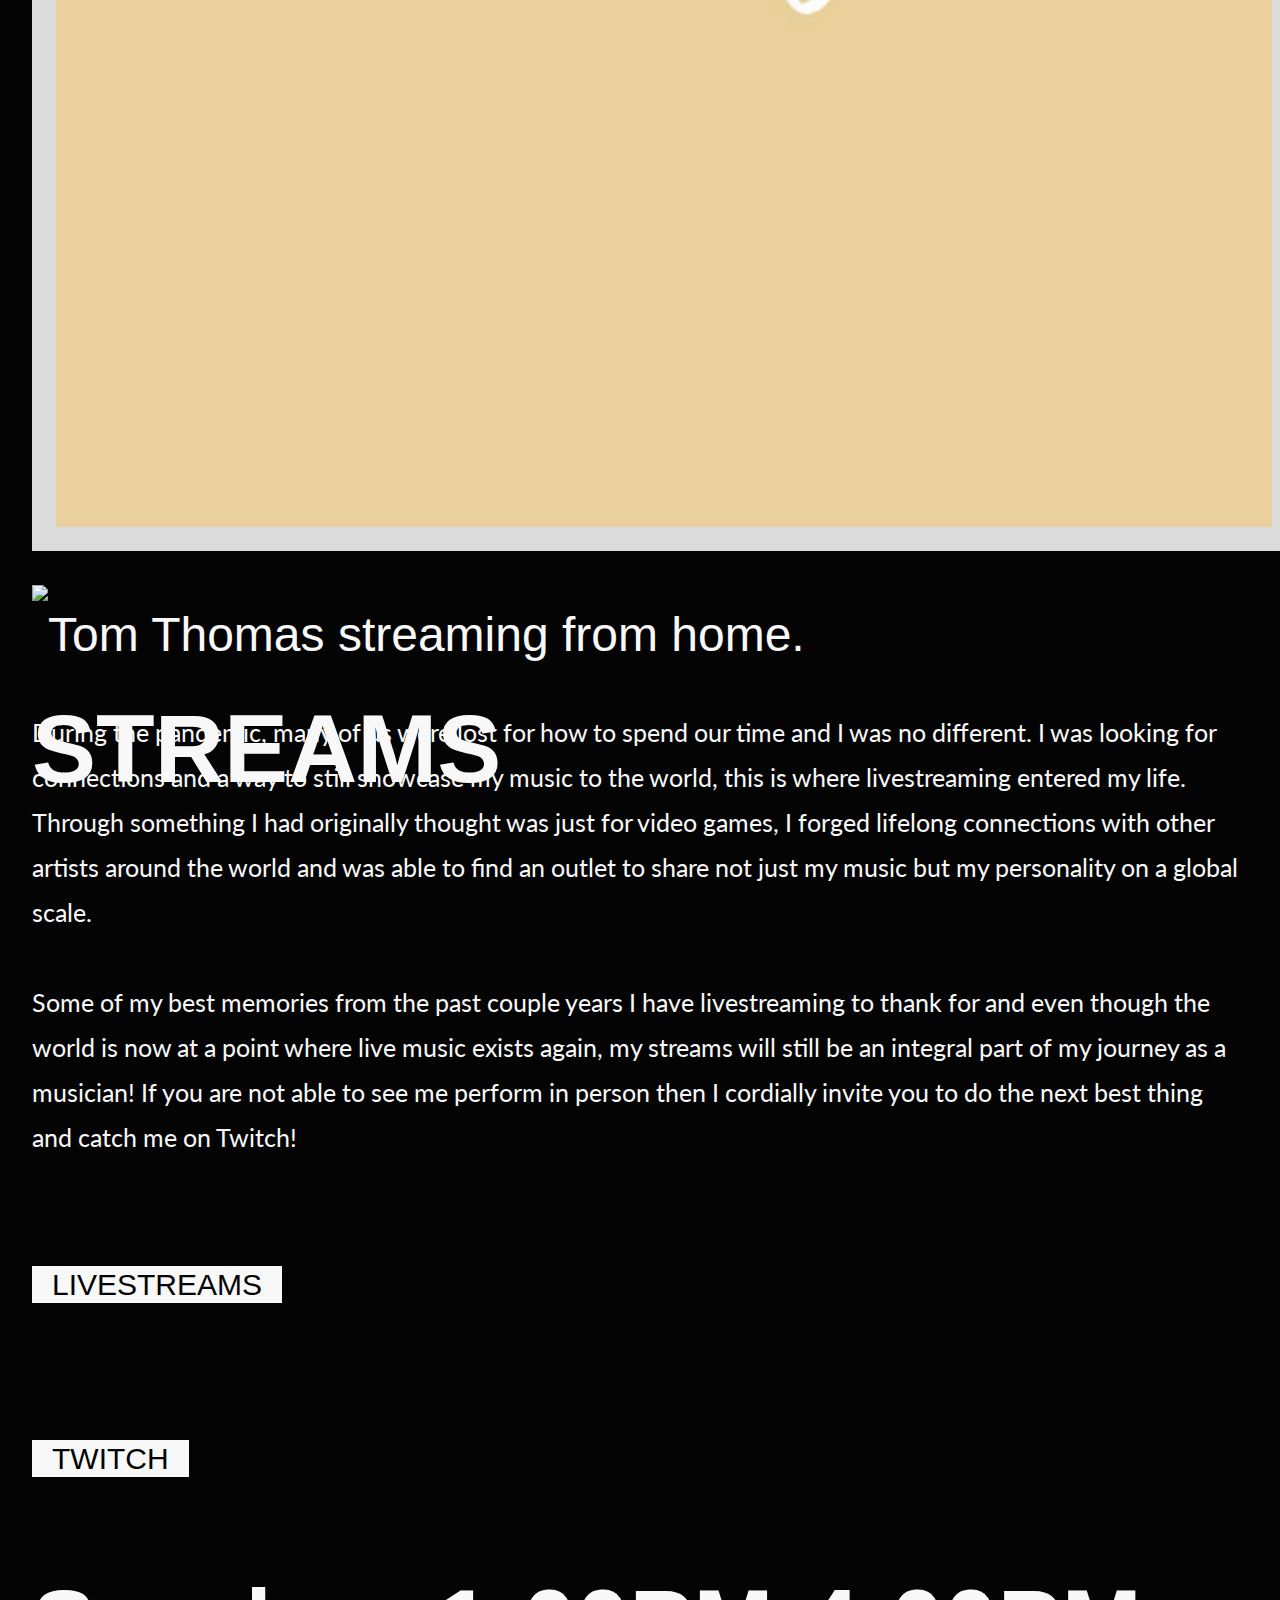
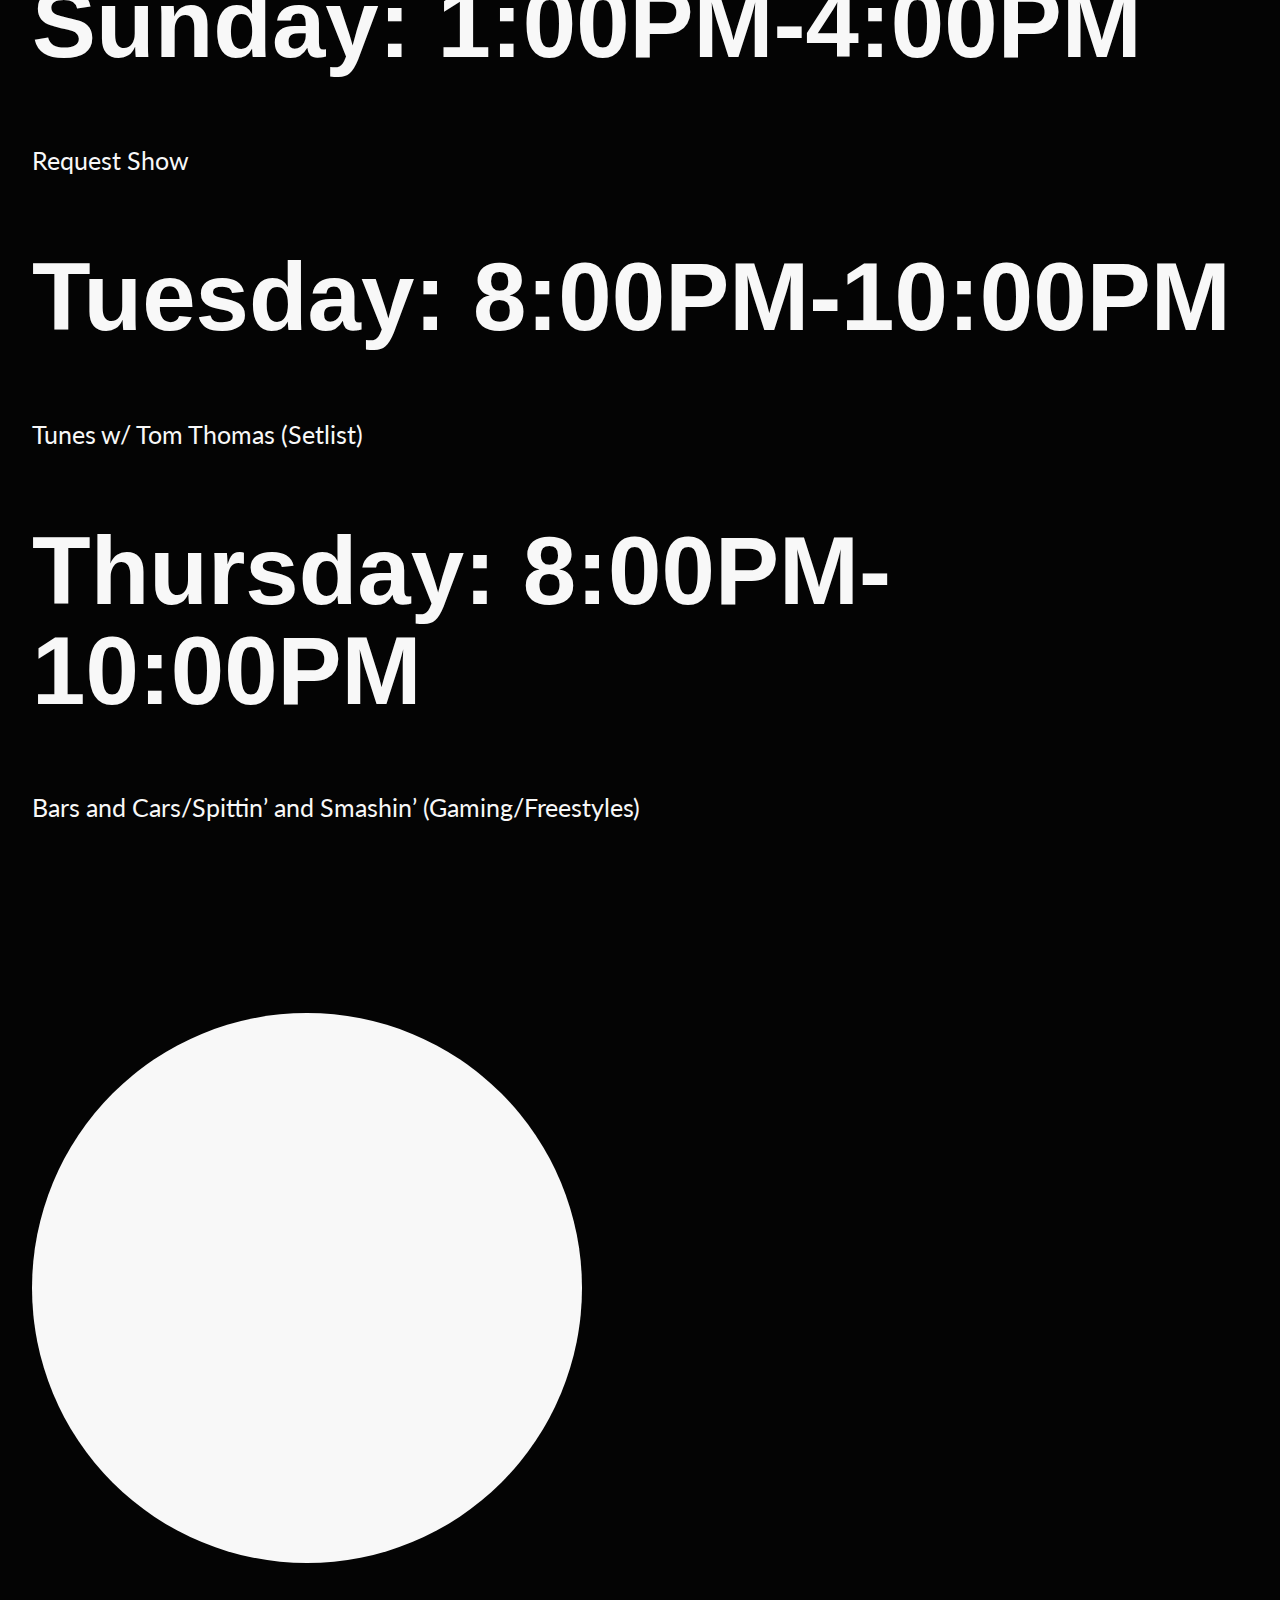
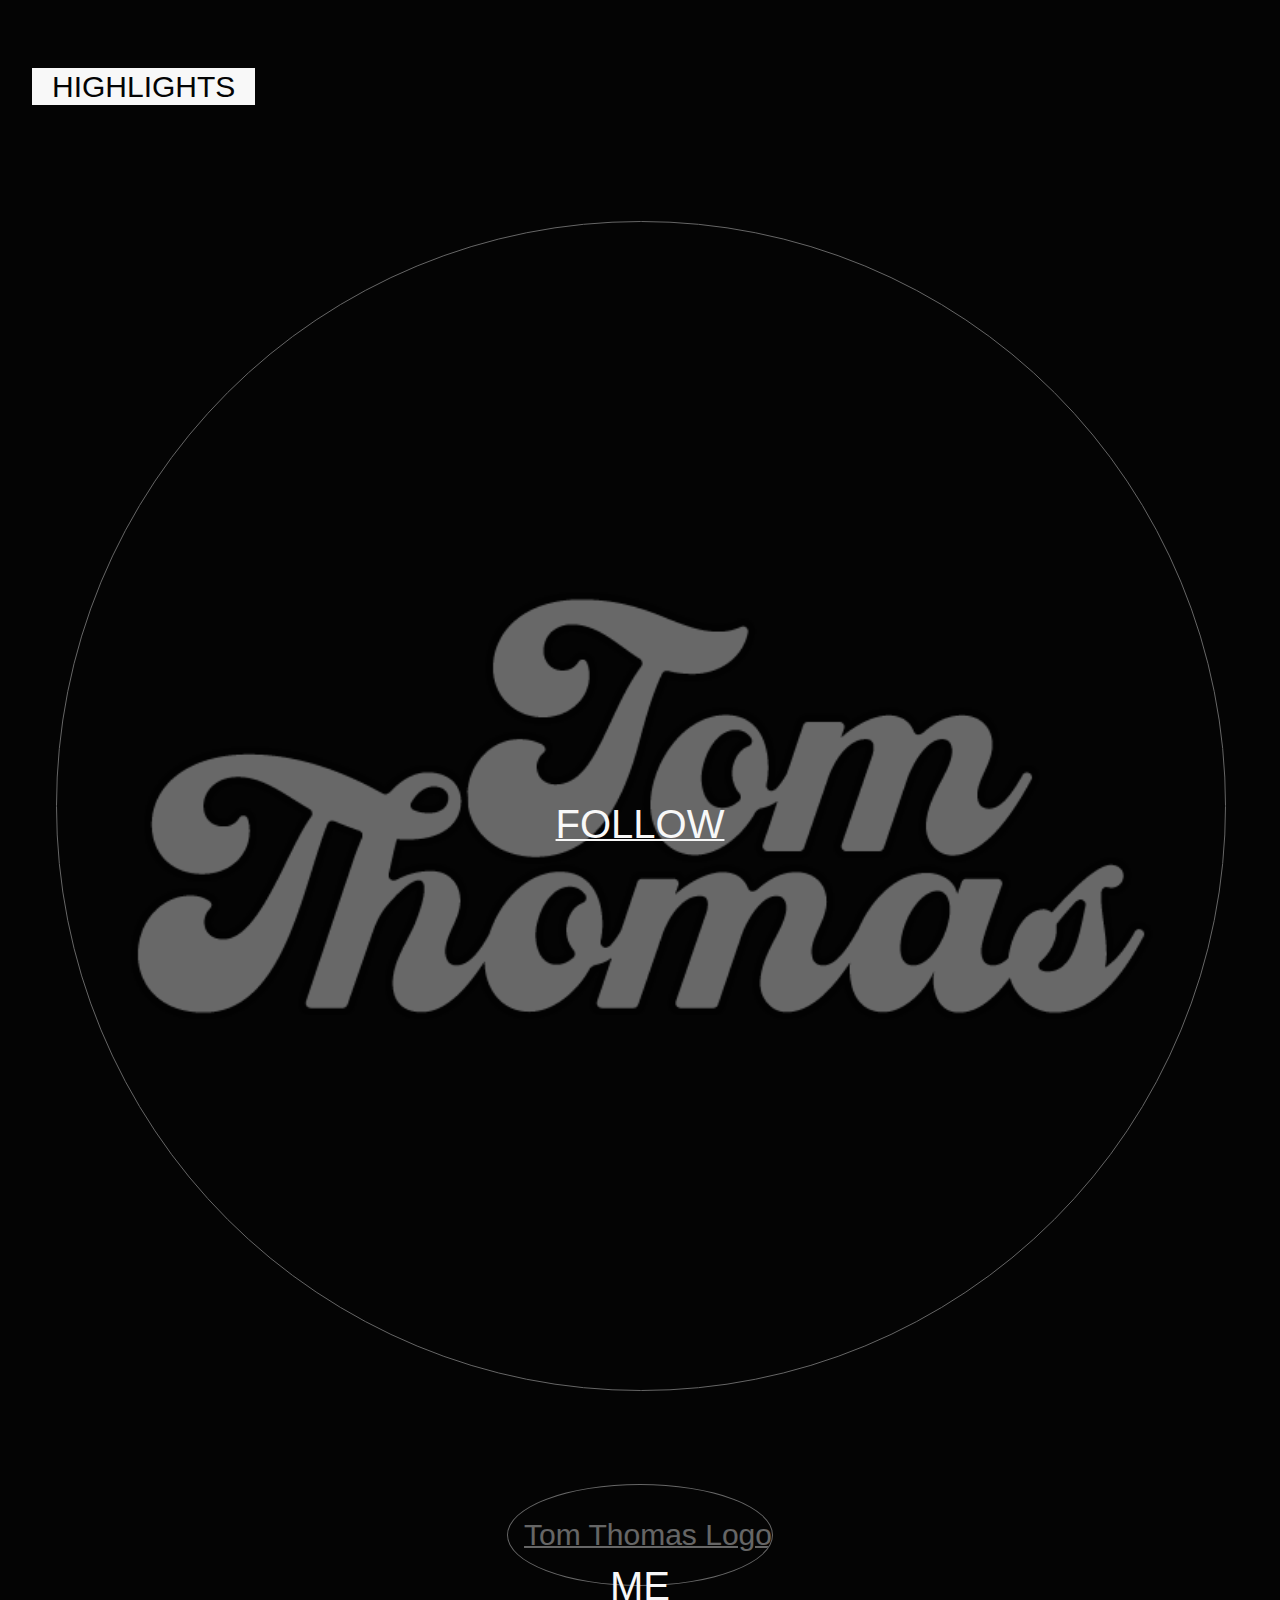
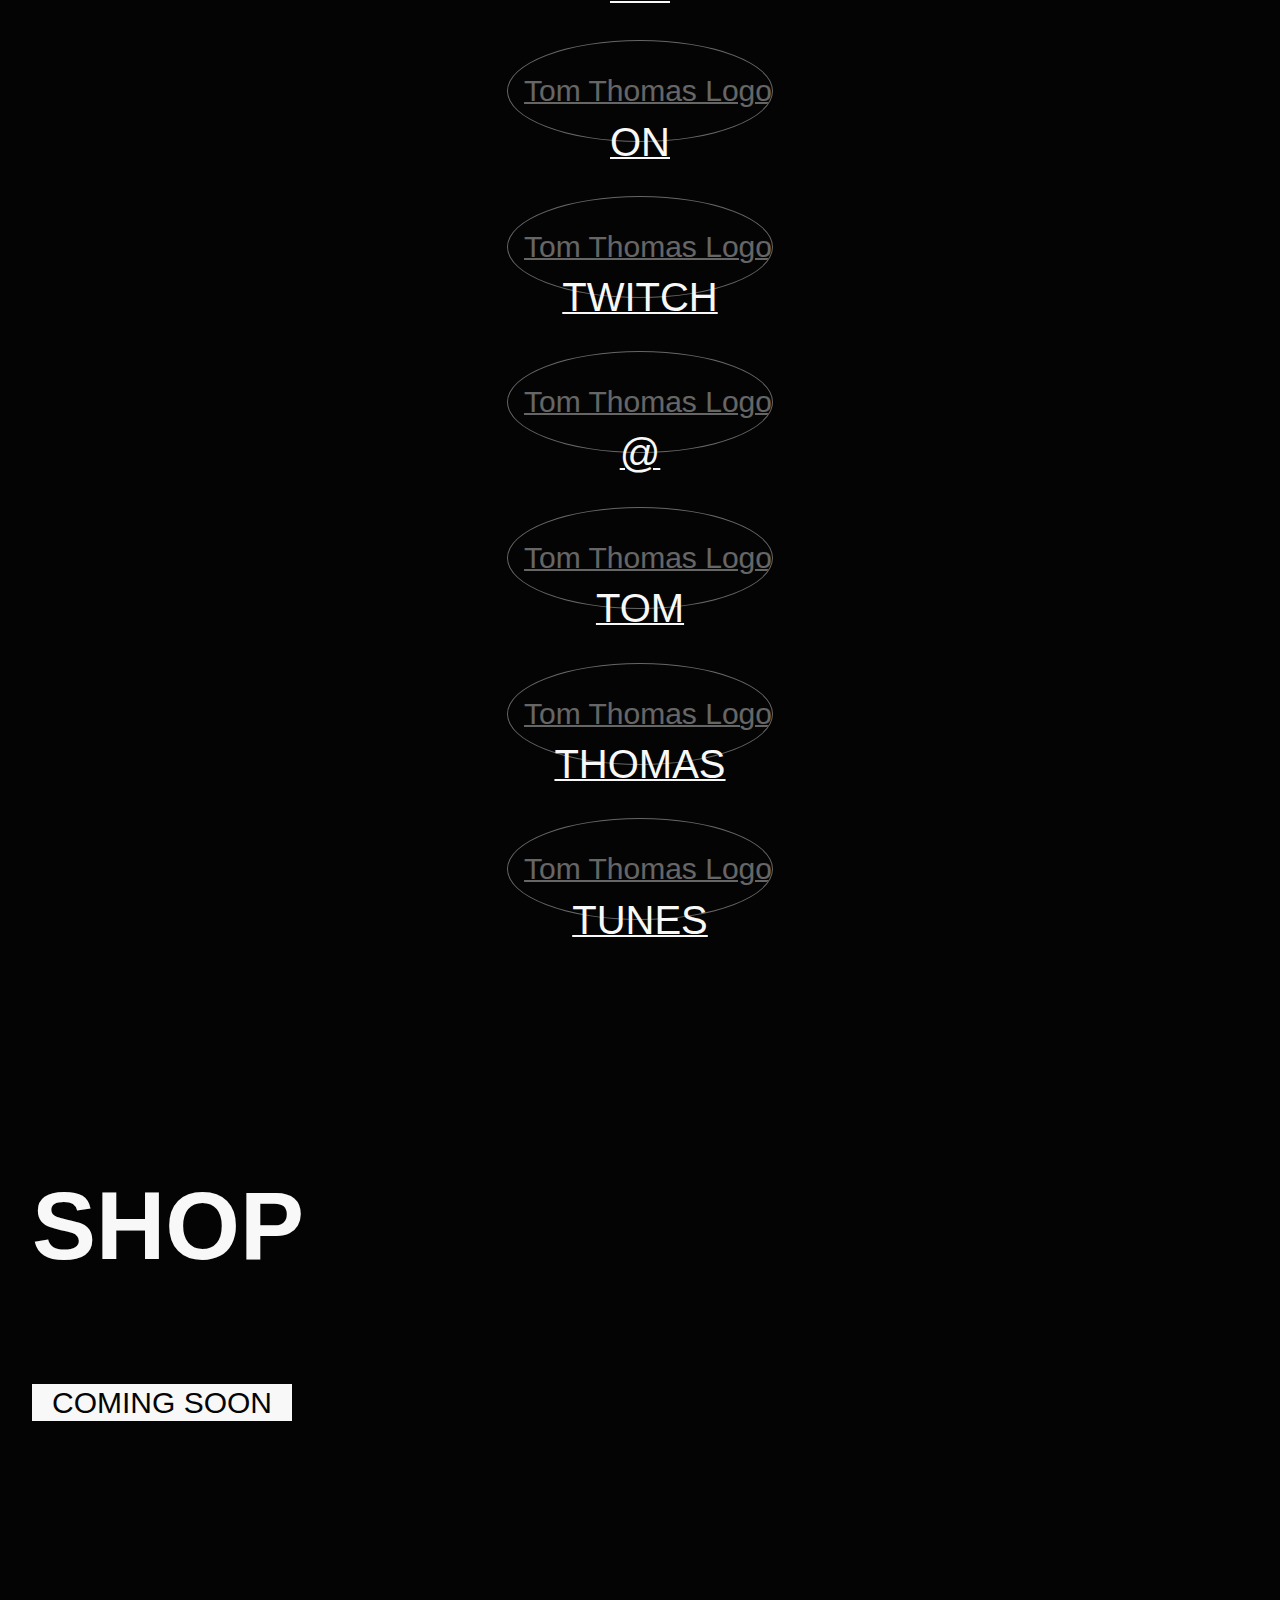
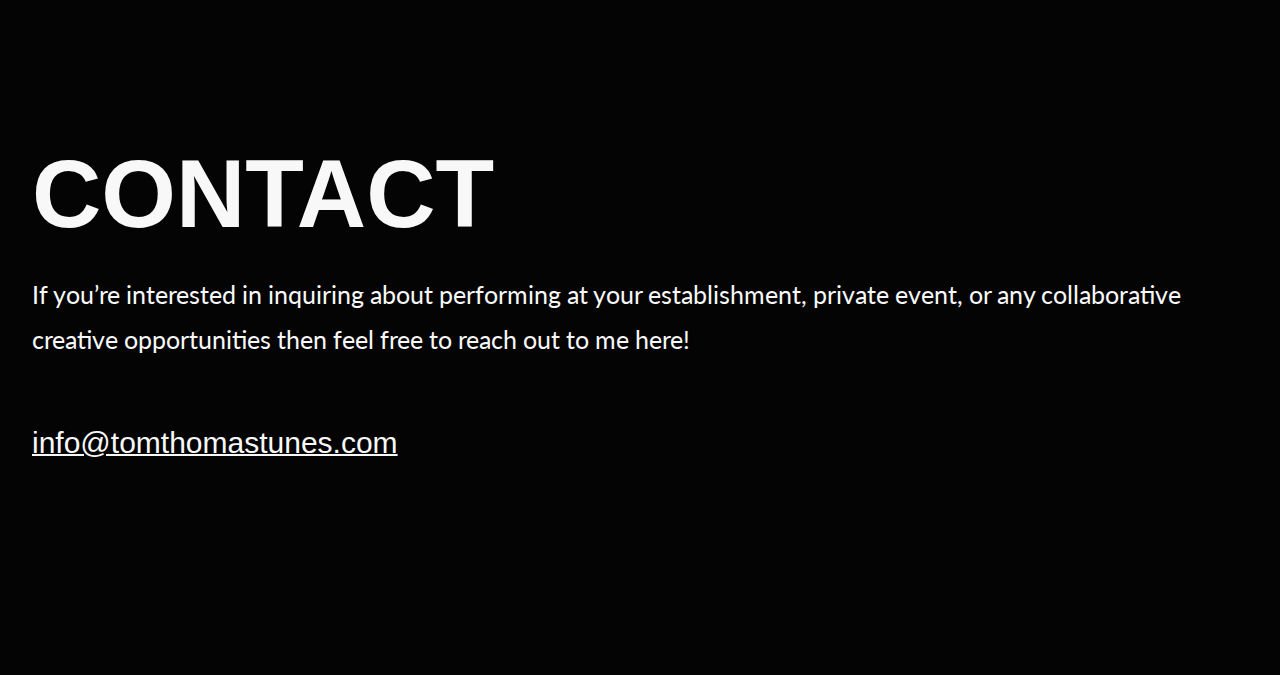
==== commit 2268445b: "updated stream times" ====
--- a/index.html
+++ b/index.html
@@ -295,7 +295,7 @@
         </div>
         <!--albums/singles-->
         <!--SEIZE-->
-        <div class="container mt-5 mb-5">
+        <div class="container mt-5 pb-5">
           <div class="row align-items-center">
             <!--Seize Album Art-->
             <div class="col-5">
@@ -404,15 +404,13 @@
             </div>
             <div class="col-12 mt-5"><h1>Sunday: 1:00PM-4:00PM</h1></div>
             <div class="col-12"><p>Request Show</p></div>
-            <div class="col-12"><h1>Monday: 10:00AM-12:00PM</h1></div>
-            <div class="col-12"><p>Writing and Producing</p></div>
             <div class="col-12"><h1>Tuesday: 8:00PM-10:00PM</h1></div>
             <div class="col-12">
-              <p>Bars and Cars/Spittin’ and Smashin’ (Freestyle Streams)</p>
+              <p>Tunes w/ Tom Thomas (Setlist)</p>
             </div>
             <div class="col-12"><h1>Thursday: 8:00PM-10:00PM</h1></div>
             <div class="col-12">
-              <p>Bars and Cars/Spittin’ and Smashin’ (Freestyle Streams)</p>
+              <p>Bars and Cars/Spittin’ and Smashin’ (Gaming/Freestyles)</p>
             </div>
           </div>
           <div class="col-6 position-relative d-none d-lg-block circle-visuals">
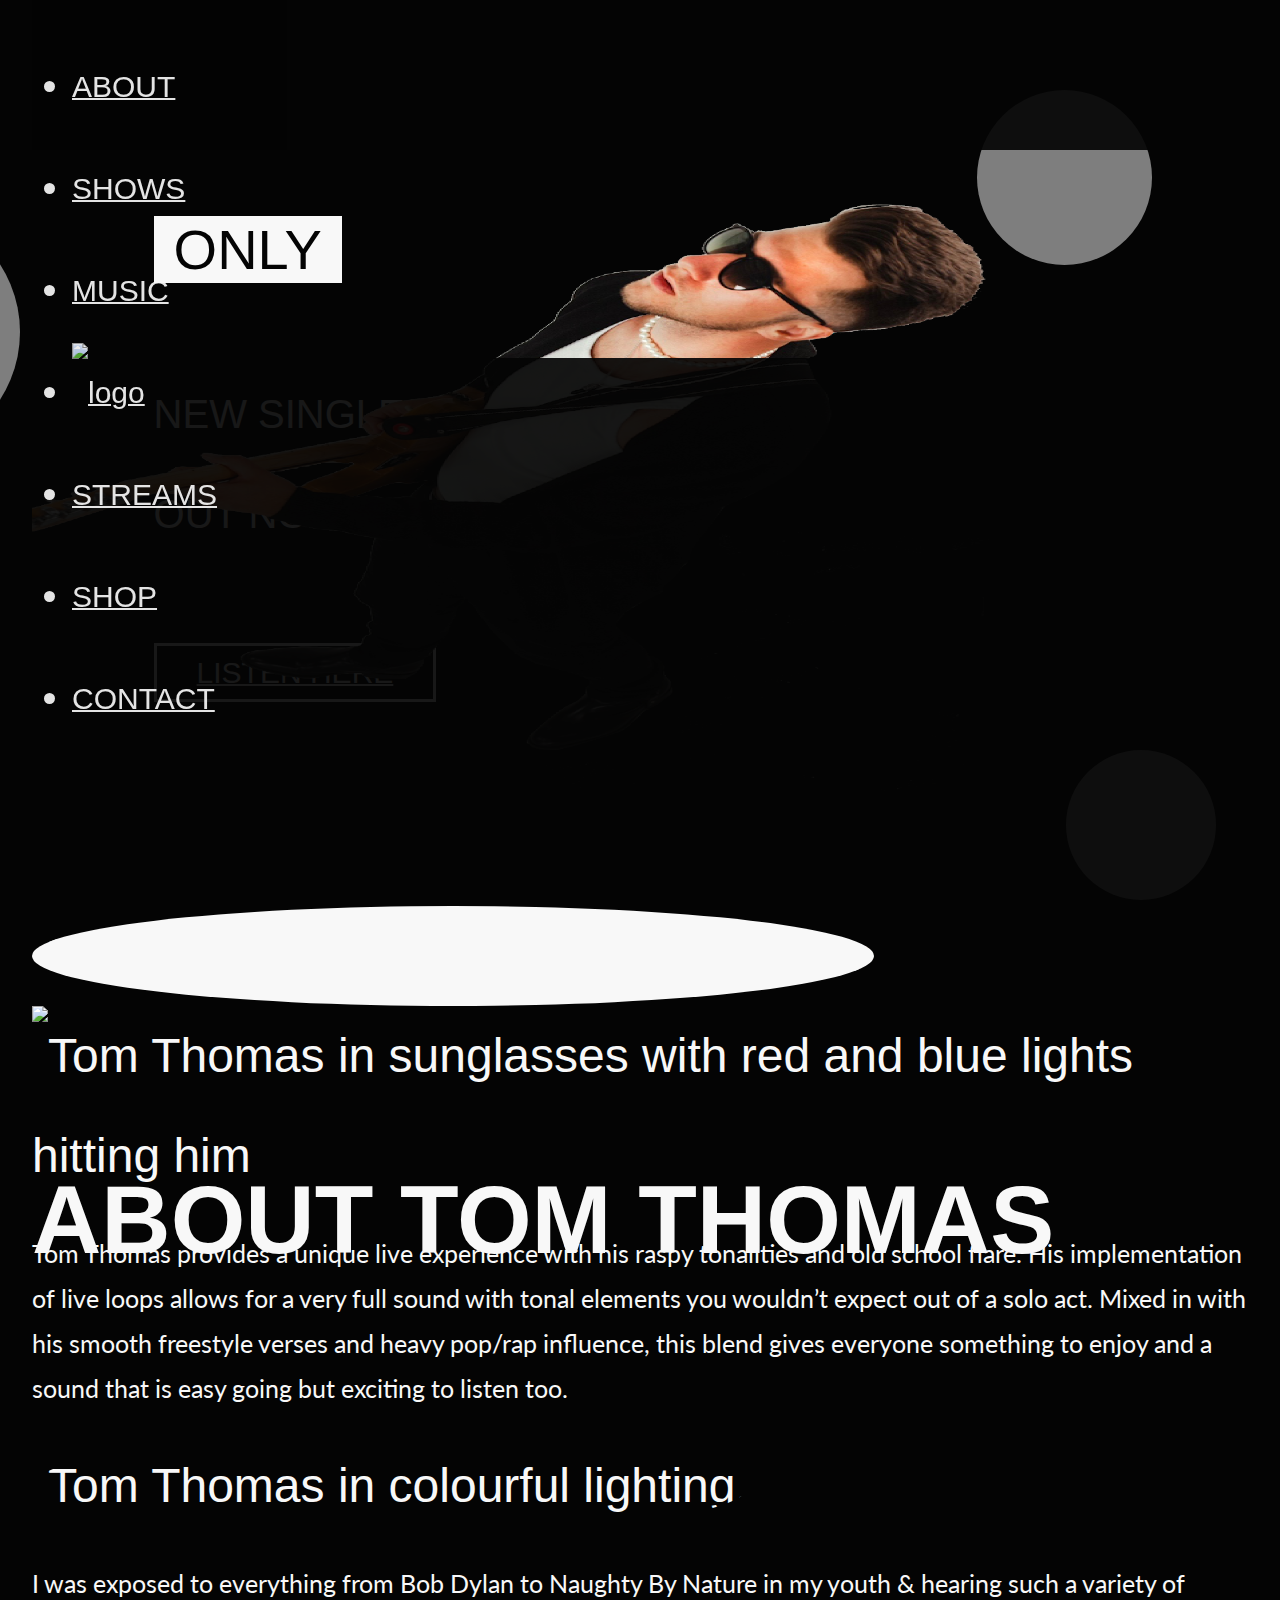
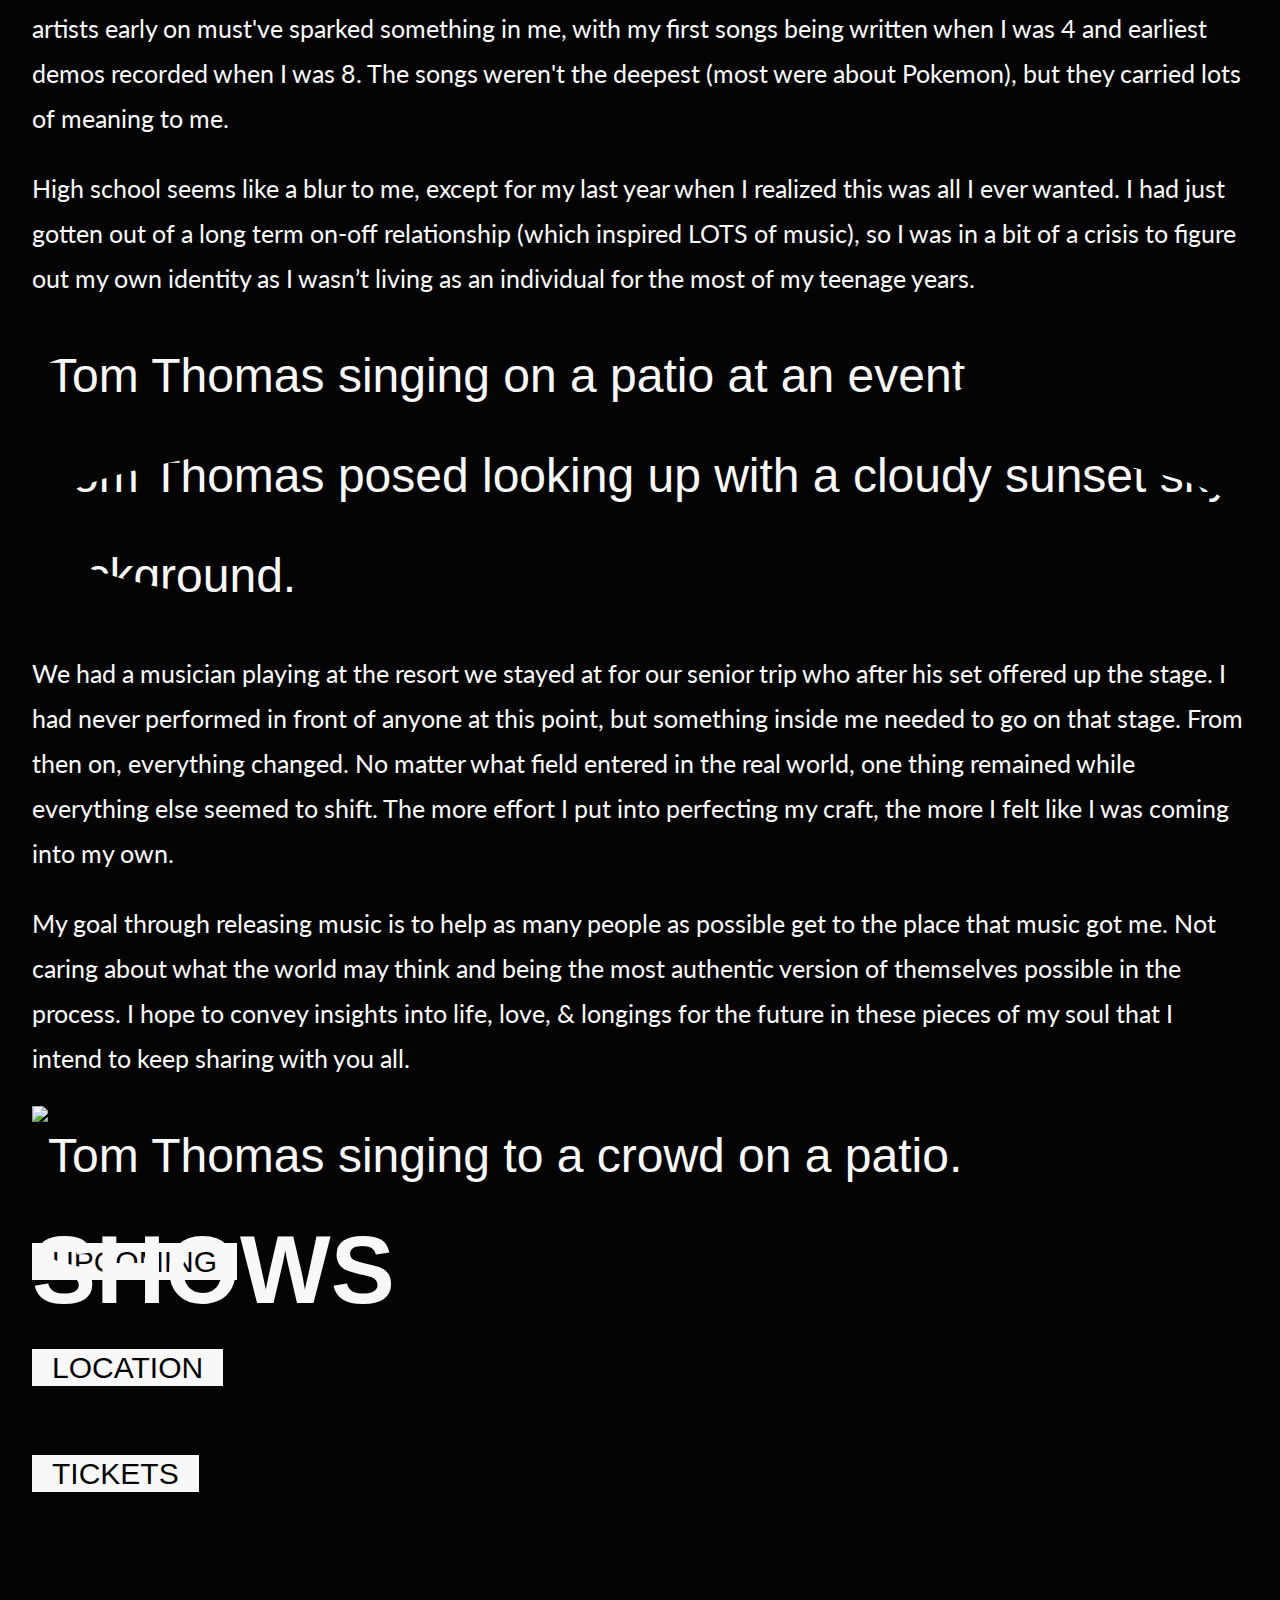
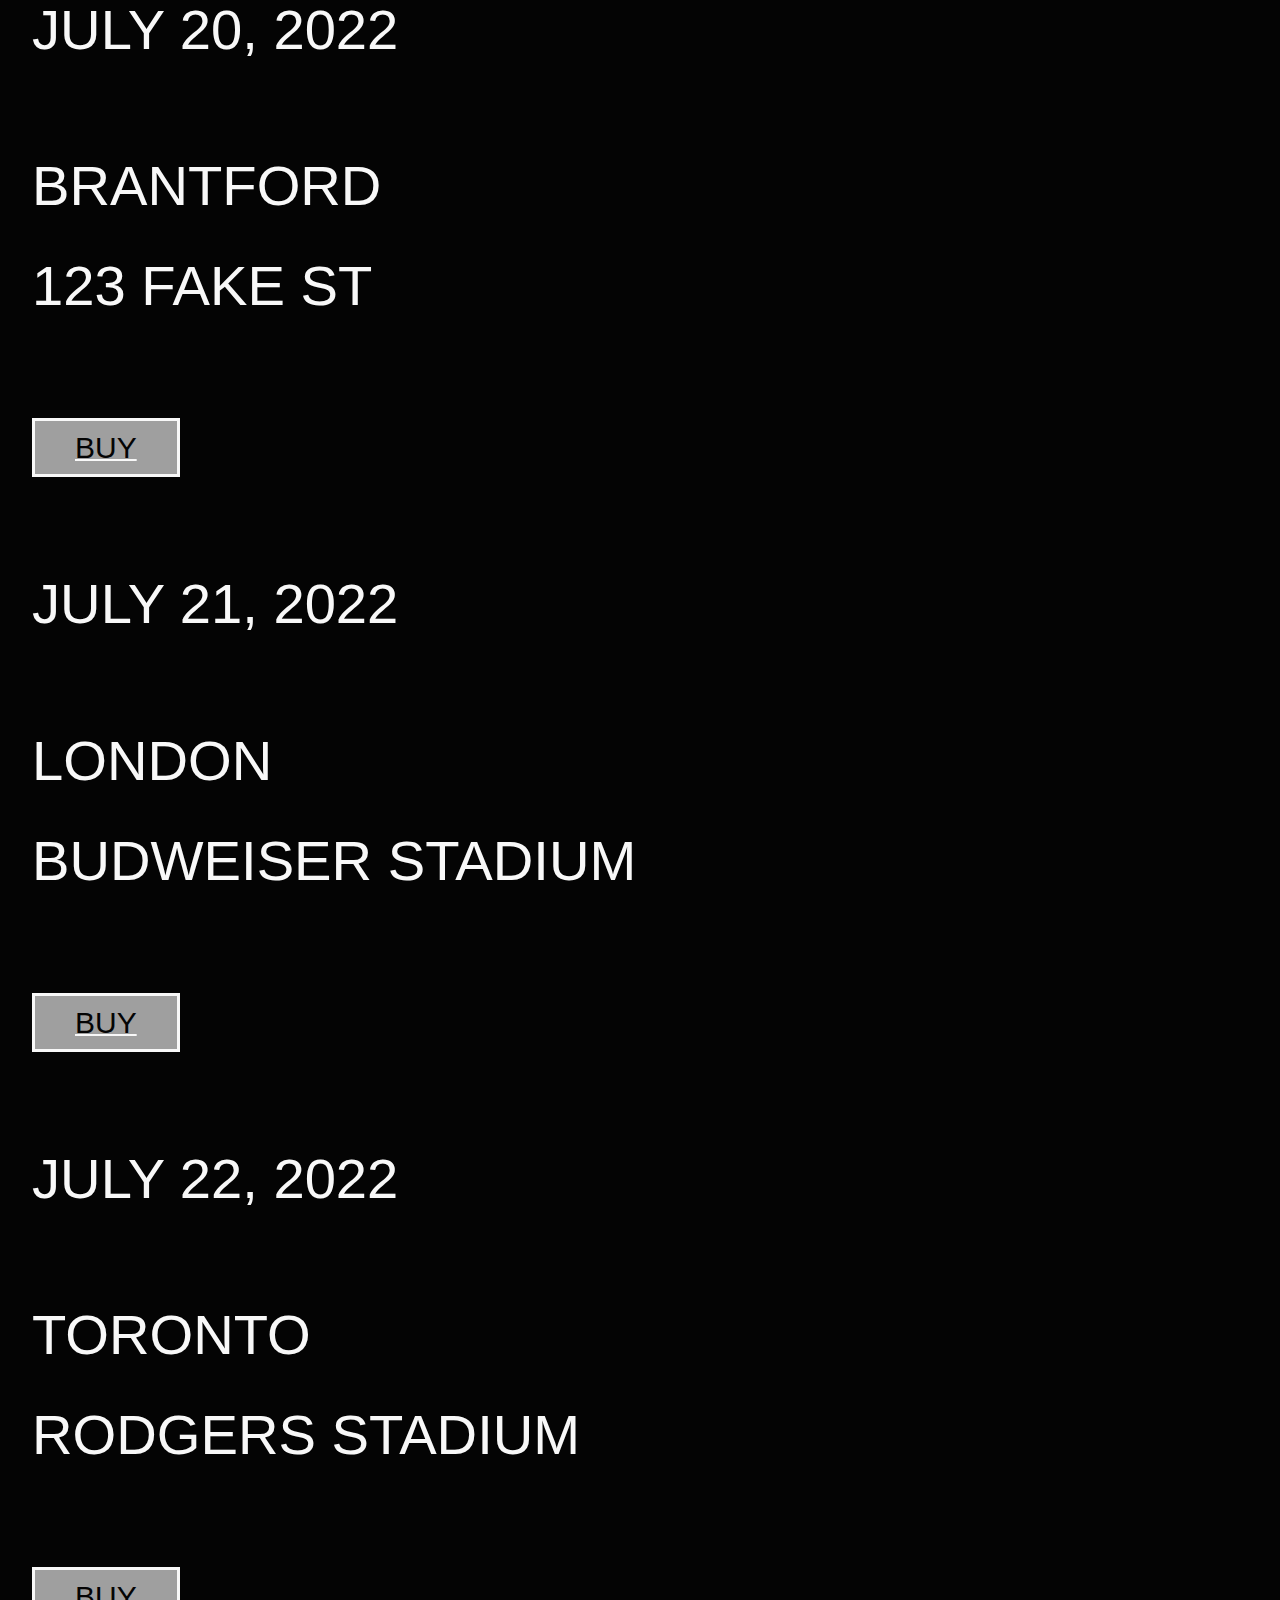
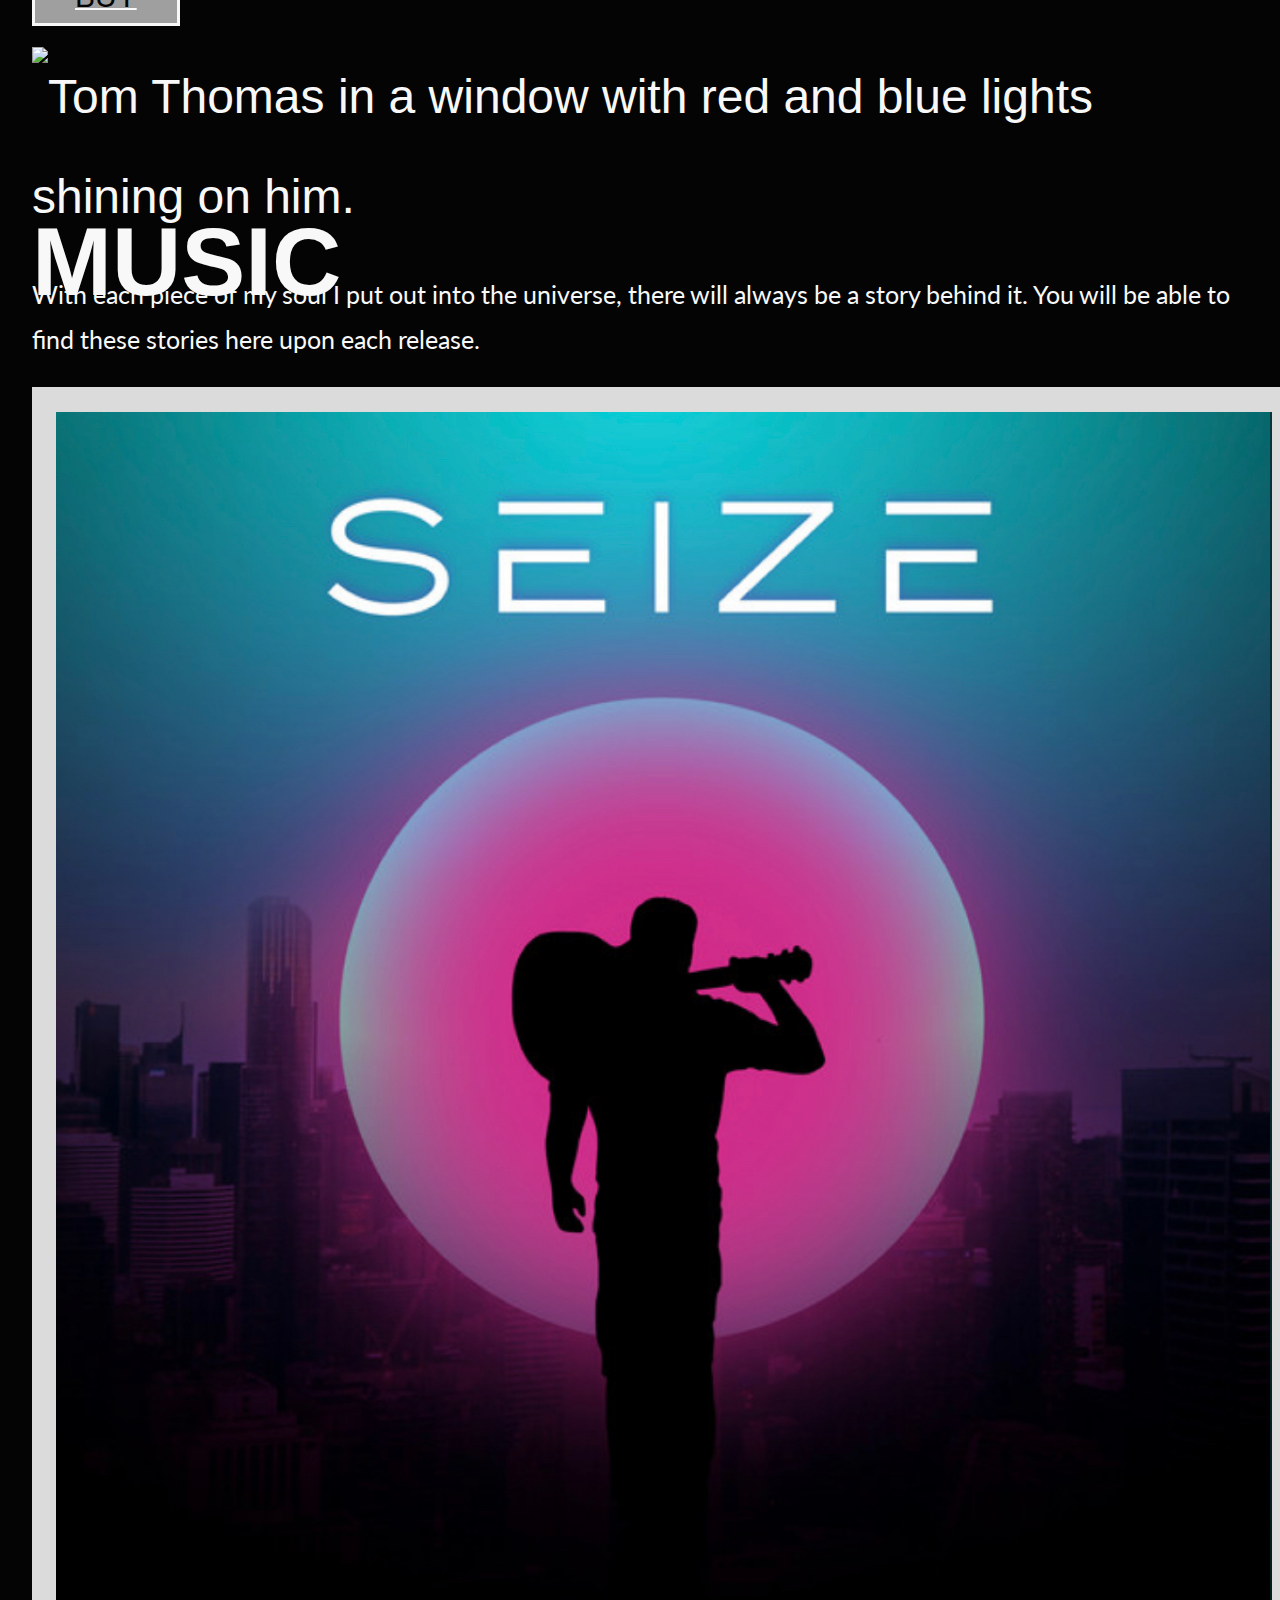
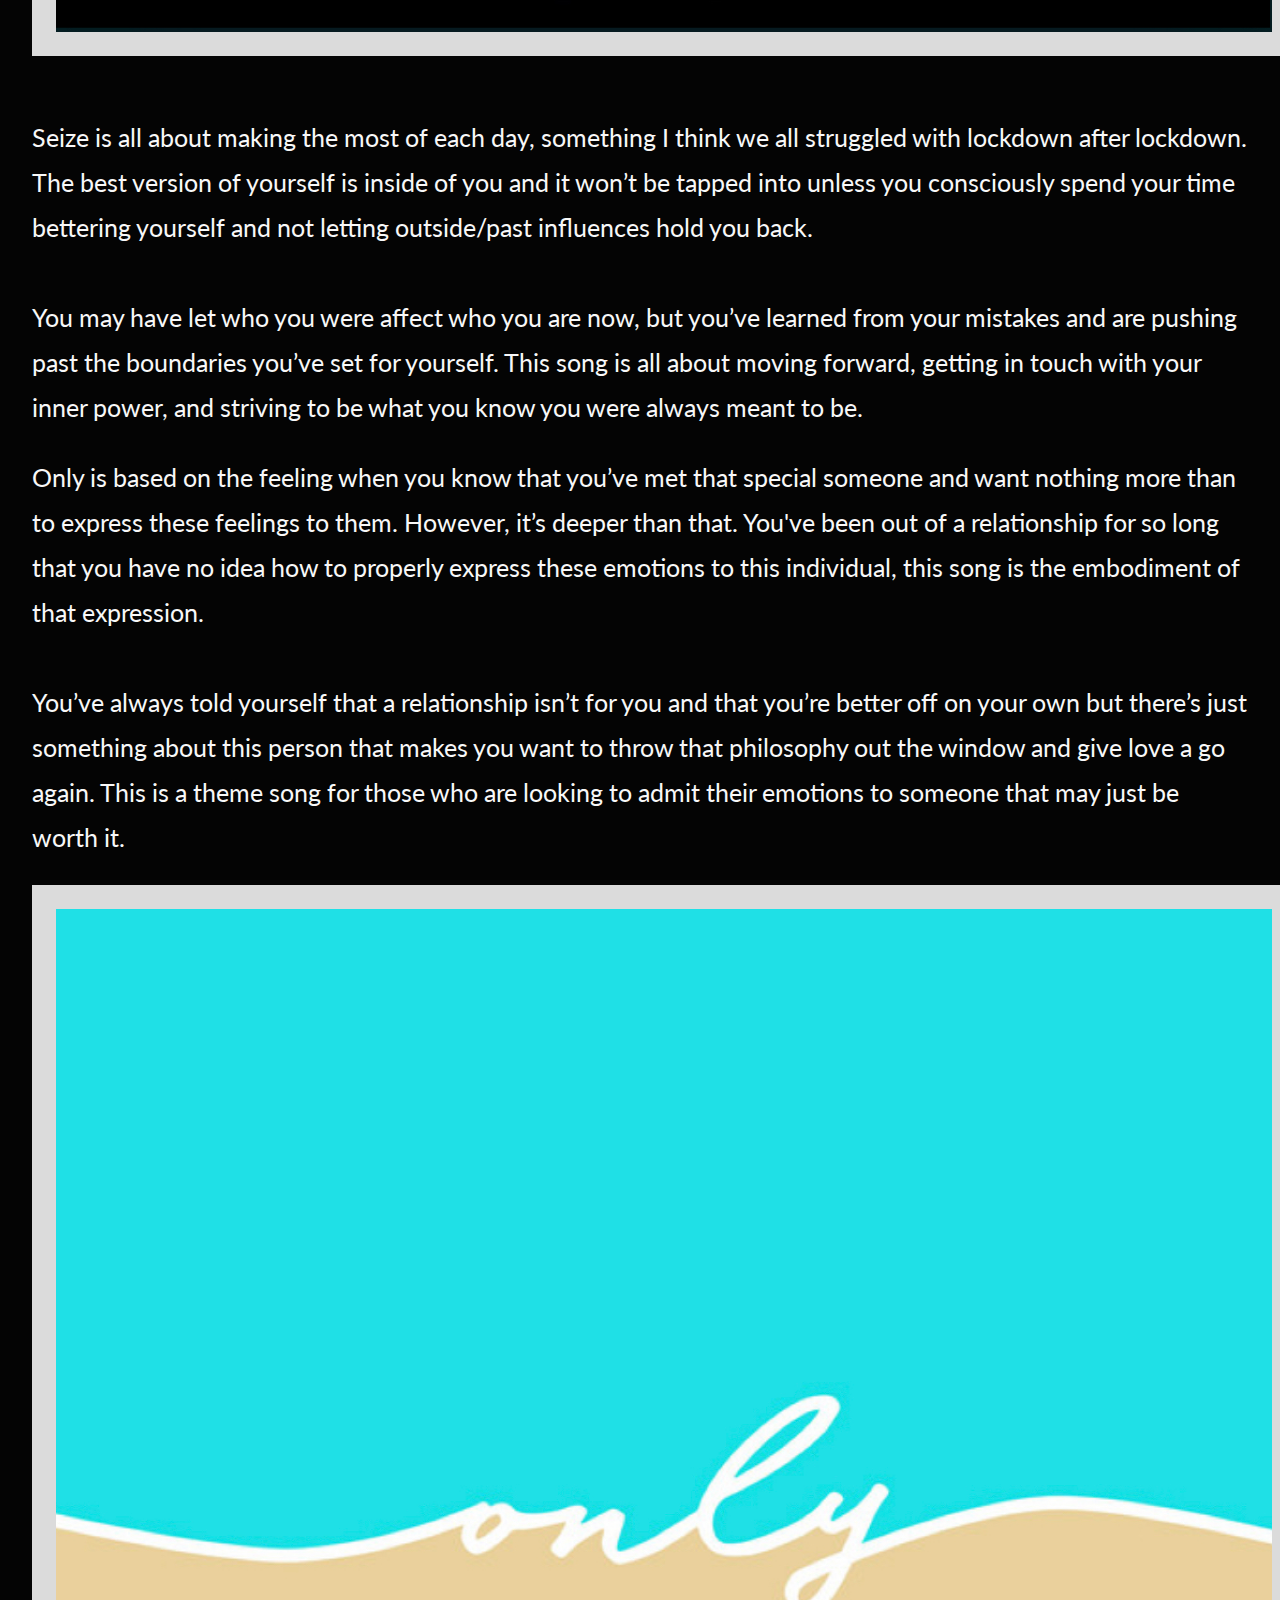
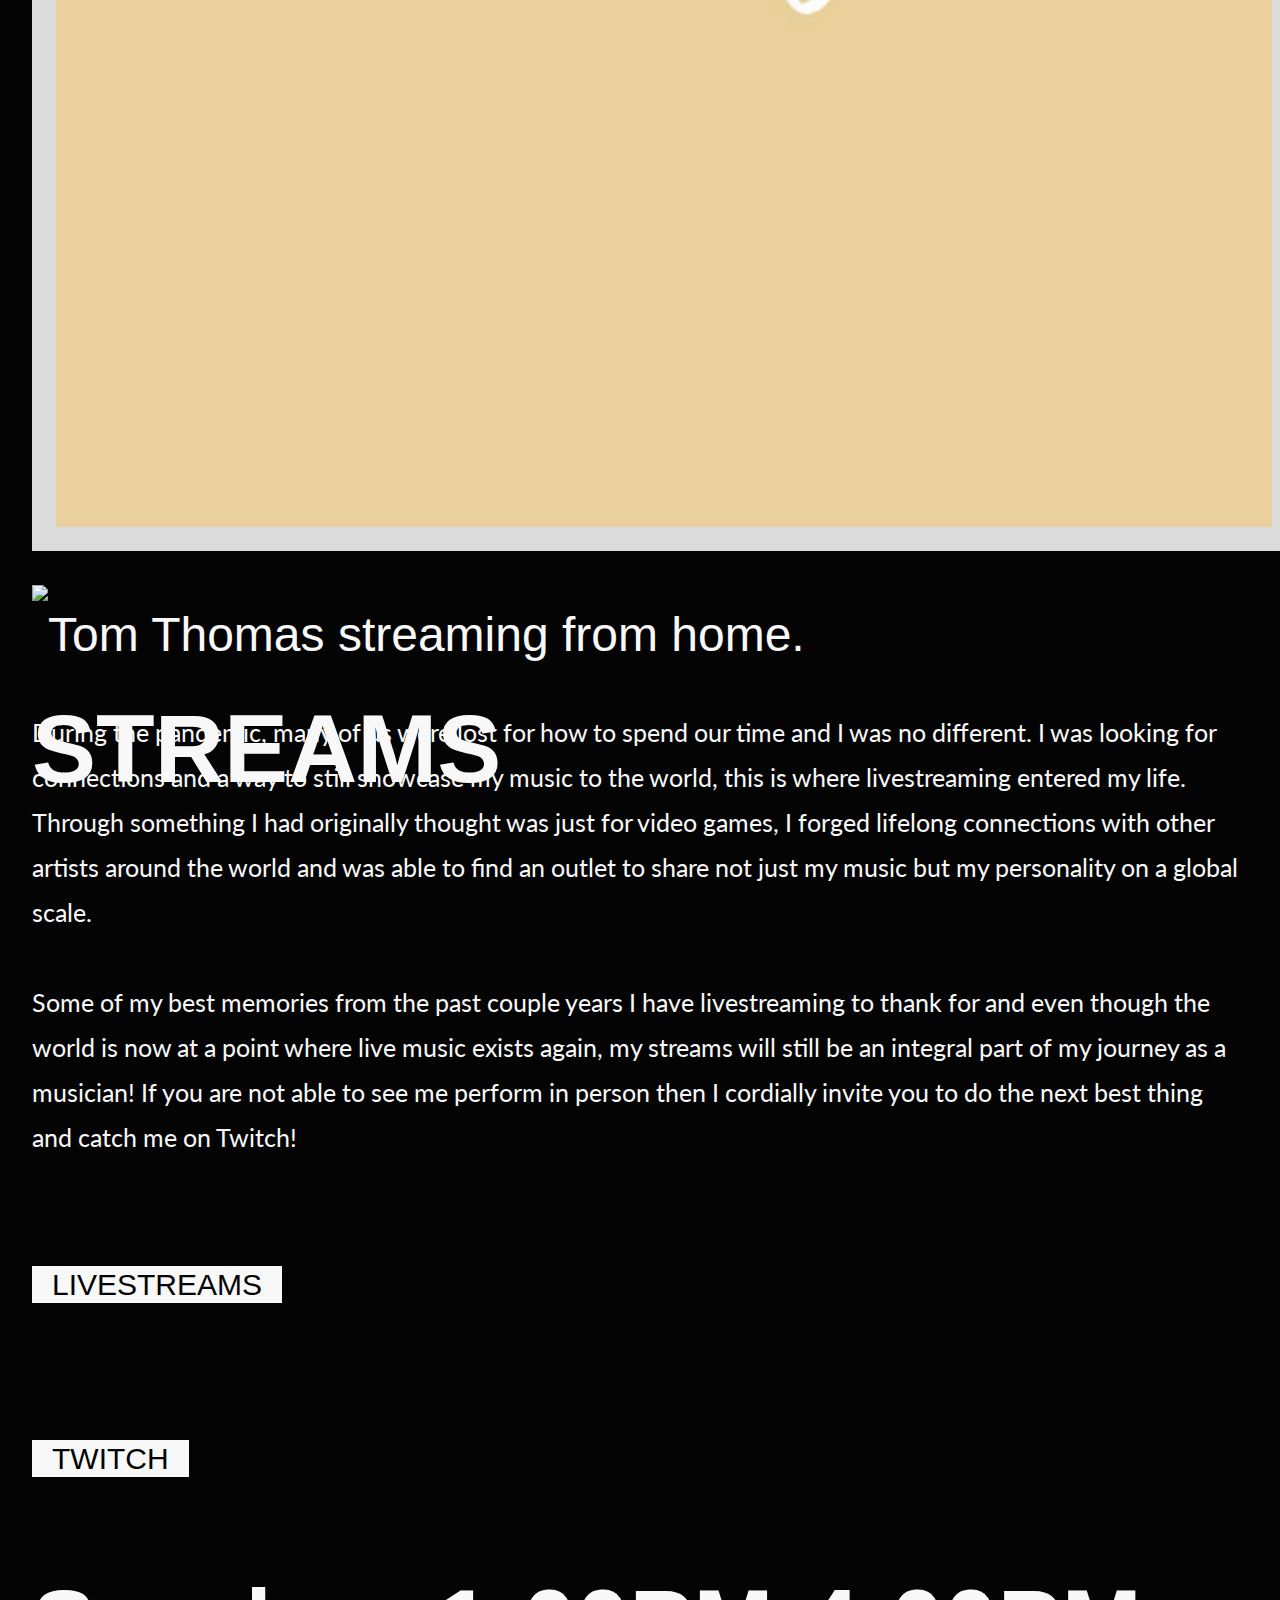
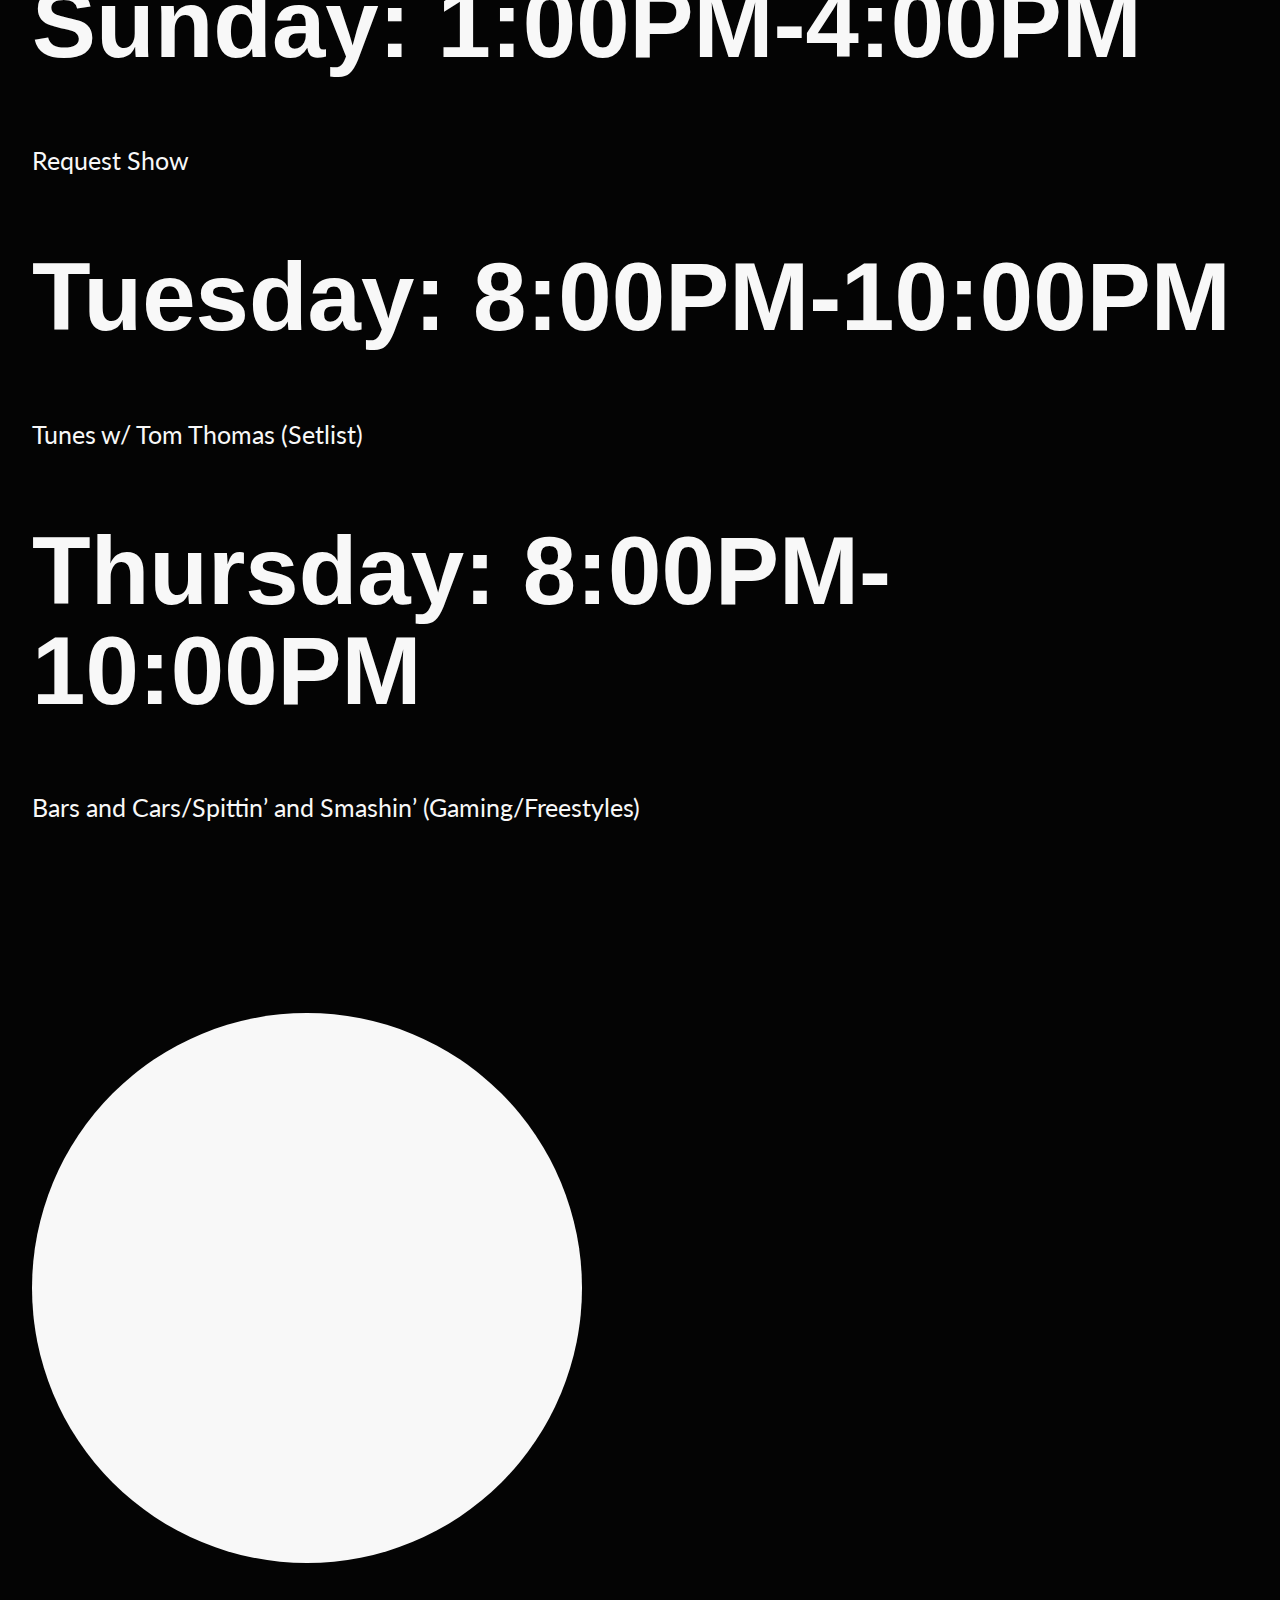
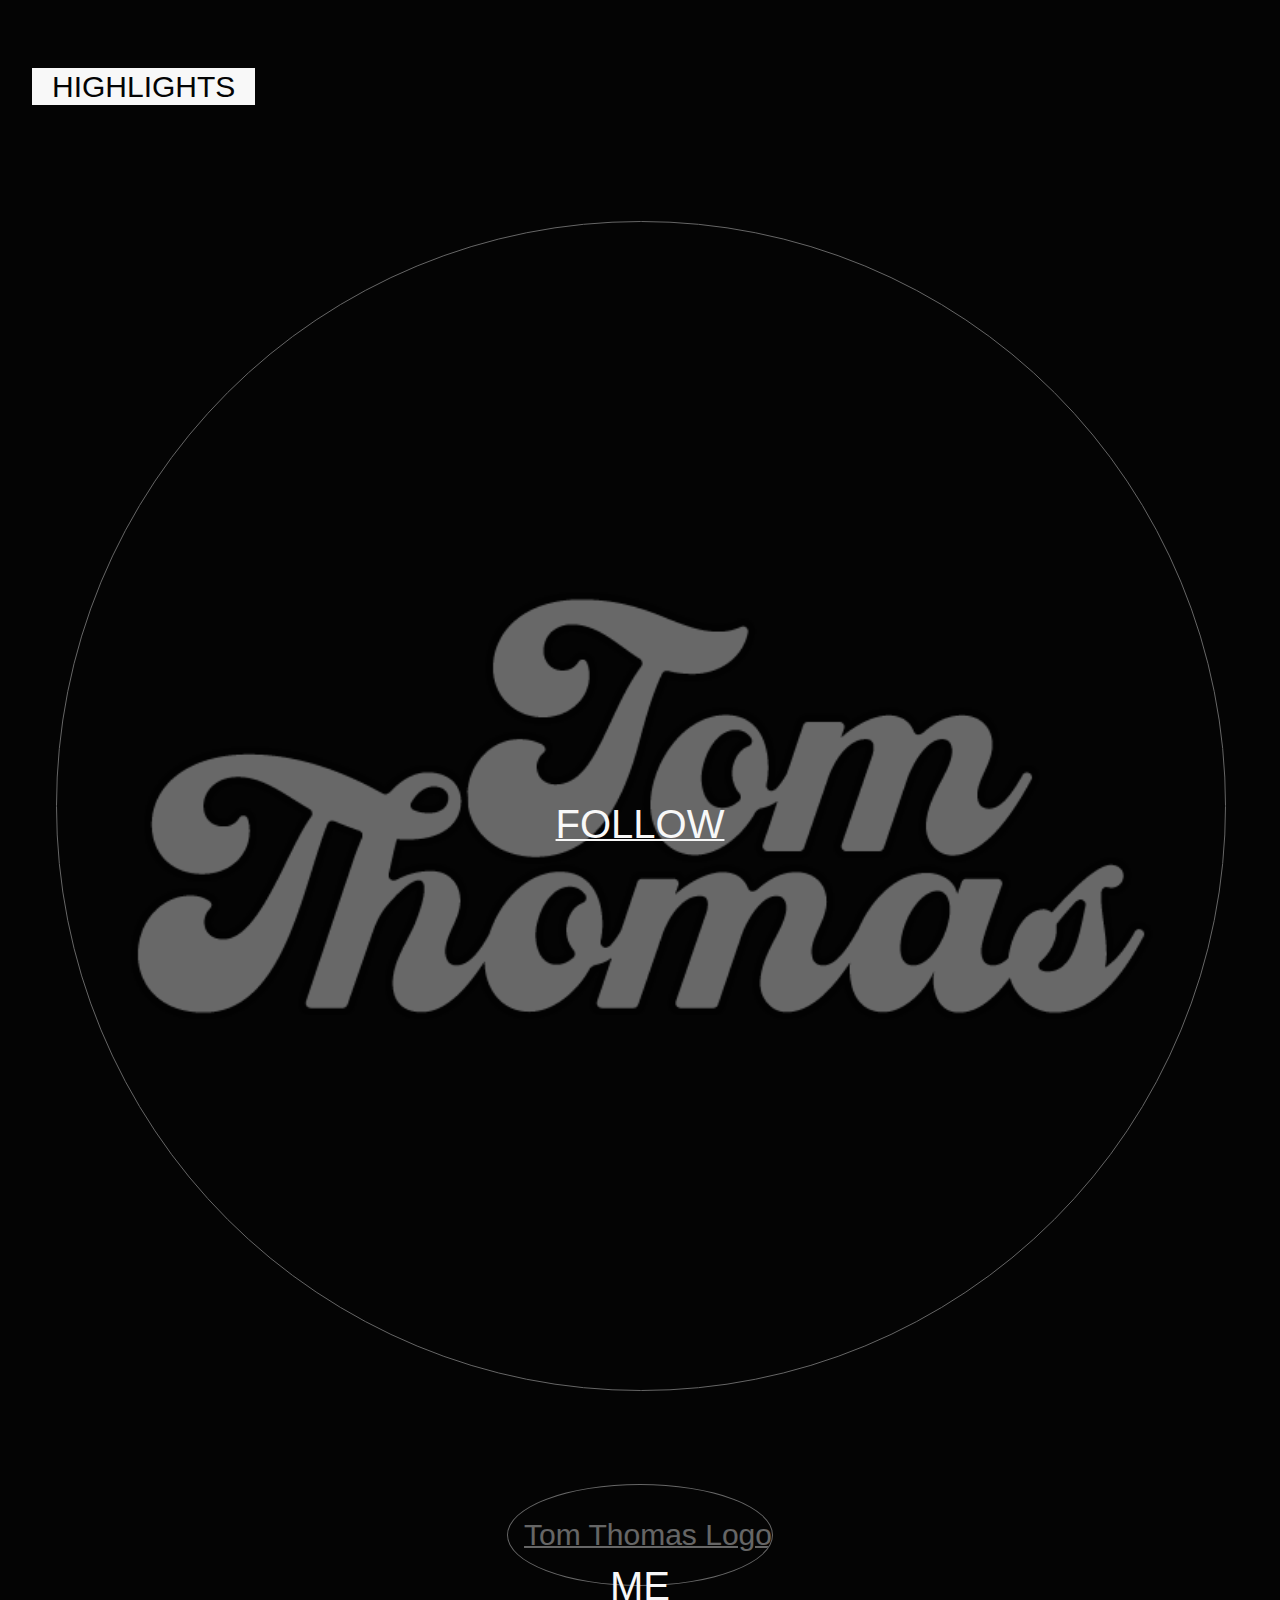
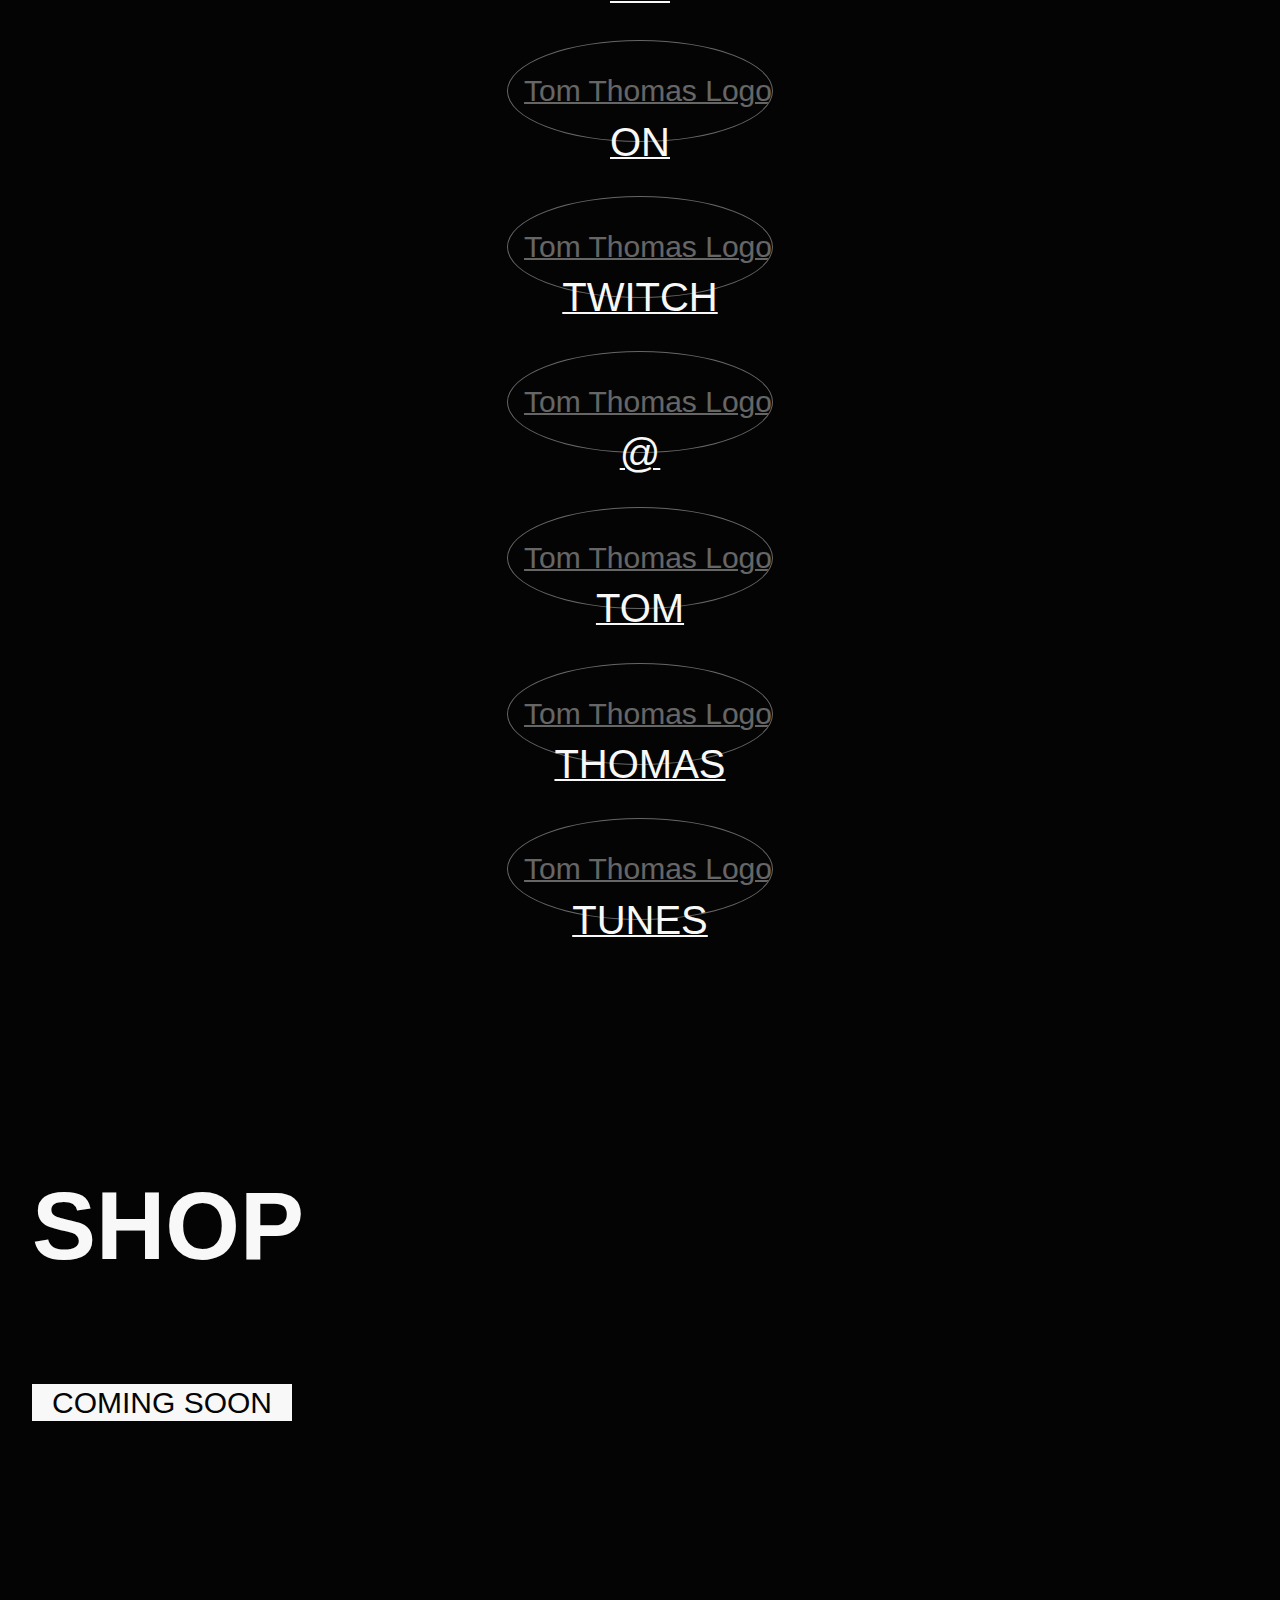
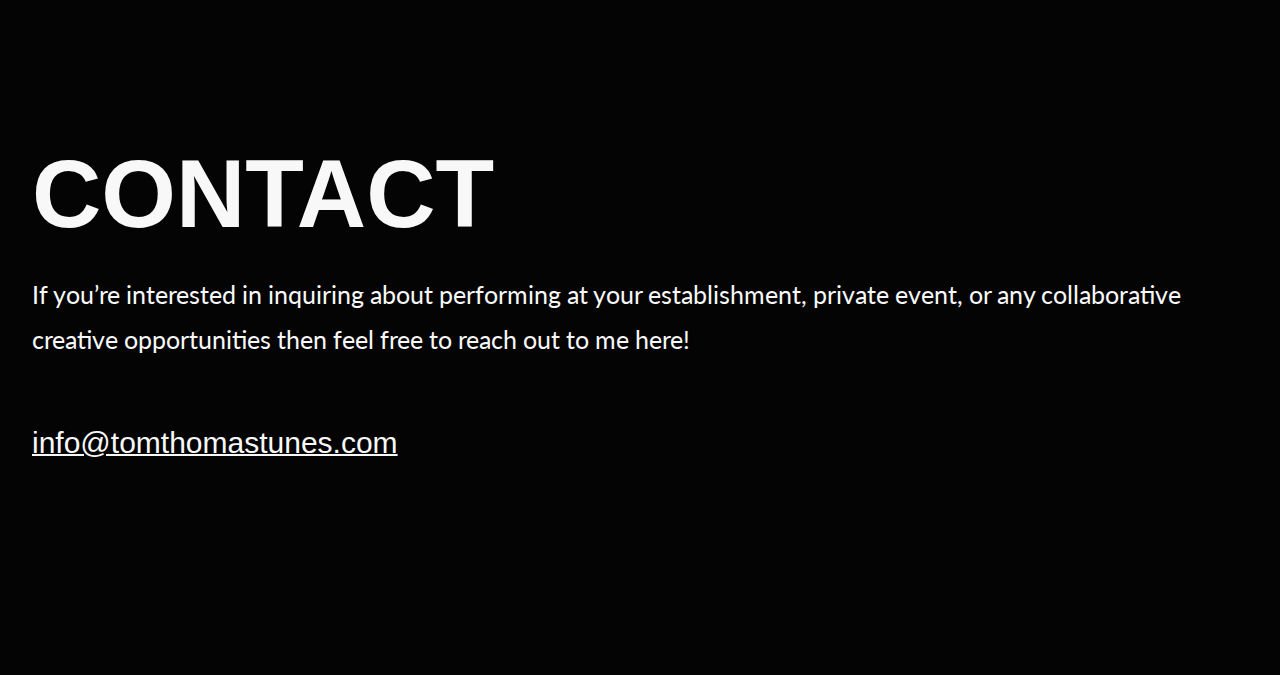
==== commit e3341579: "smooth scroll partially functional" ====
--- a/index.html
+++ b/index.html
@@ -31,9 +31,6 @@
     <!--icon-->
     <link rel="icon" href="/images/logo.png" />
     <title>Tom Thomas</title>
-    <!--smooth scroll-->
-    <script src="script.js"></script>
-    <script src="https://ajax.googleapis.com/ajax/libs/jquery/3.3.1/jquery.min.js"></script>
   </head>
   <nav
     class="navbar navbar-expand navbar-dark secondary-color pt-3 align-items-center justify-content-center"
@@ -573,69 +570,69 @@
         </div>
       </div>
     </div>
+    <!--footer-->
+    <footer class="align-items-center">
+      <div class="container-fluid">
+        <ul class="row">
+          <li class="col">
+            <p>
+              <a href="https://www.twitch.tv/tomthomastunes" target="_blank"
+                ><span><i class="fa-brands fa-twitch link-logo"></i></span
+              ></a>
+            </p>
+          </li>
+          <li class="col">
+            <p>
+              <a href="https://www.tiktok.com/@tomthomastunes" target="_blank"
+                ><span><i class="fa-brands fa-tiktok link-logo"></i></span
+              ></a>
+            </p>
+          </li>
+          <li class="col">
+            <p>
+              <a
+                href="https://open.spotify.com/album/6WZsxWNaM4gyQyXFmUELkZ?highlight=spotify:track:25mfbJQkLtsvZWoMBDXfre"
+                target="_blank"
+                ><span><i class="fa-brands fa-spotify link-logo"></i></span
+              ></a>
+            </p>
+          </li>
+          <li class="col">
+            <p>
+              <a
+                href="https://music.apple.com/us/album/seize-single/1584834064?uo=4"
+                target="_blank"
+                ><span><i class="fa-solid fa-music link-logo"></i></span
+              ></a>
+            </p>
+          </li>
+          <li class="col">
+            <p>
+              <a
+                href="https://music.apple.com/us/album/seize-single/1584834064?uo=4"
+                target="_blank"
+                ><span><i class="fa-brands fa-itunes link-logo"></i></span
+              ></a>
+            </p>
+          </li>
+          <li class="col">
+            <p>
+              <a
+                href="https://www.instagram.com/tomthomastunes/?hl=en"
+                target="_blank"
+                ><span><i class="fa-brands fa-instagram link-logo"></i></span
+              ></a>
+            </p>
+          </li>
+          <li class="col">
+            <p>
+              <a href="mailto:info@tomthomastunes.com" target="_blank"
+                ><span><i class="fa-solid fa-envelope link-logo"></i></span
+              ></a>
+            </p>
+          </li>
+        </ul>
+      </div>
+    </footer>
   </body>
-  <!--footer-->
-  <footer class="align-items-center">
-    <div class="container-fluid">
-      <ul class="row">
-        <li class="col">
-          <p>
-            <a href="https://www.twitch.tv/tomthomastunes" target="_blank"
-              ><span><i class="fa-brands fa-twitch link-logo"></i></span
-            ></a>
-          </p>
-        </li>
-        <li class="col">
-          <p>
-            <a href="https://www.tiktok.com/@tomthomastunes" target="_blank"
-              ><span><i class="fa-brands fa-tiktok link-logo"></i></span
-            ></a>
-          </p>
-        </li>
-        <li class="col">
-          <p>
-            <a
-              href="https://open.spotify.com/album/6WZsxWNaM4gyQyXFmUELkZ?highlight=spotify:track:25mfbJQkLtsvZWoMBDXfre"
-              target="_blank"
-              ><span><i class="fa-brands fa-spotify link-logo"></i></span
-            ></a>
-          </p>
-        </li>
-        <li class="col">
-          <p>
-            <a
-              href="https://music.apple.com/us/album/seize-single/1584834064?uo=4"
-              target="_blank"
-              ><span><i class="fa-solid fa-music link-logo"></i></span
-            ></a>
-          </p>
-        </li>
-        <li class="col">
-          <p>
-            <a
-              href="https://music.apple.com/us/album/seize-single/1584834064?uo=4"
-              target="_blank"
-              ><span><i class="fa-brands fa-itunes link-logo"></i></span
-            ></a>
-          </p>
-        </li>
-        <li class="col">
-          <p>
-            <a
-              href="https://www.instagram.com/tomthomastunes/?hl=en"
-              target="_blank"
-              ><span><i class="fa-brands fa-instagram link-logo"></i></span
-            ></a>
-          </p>
-        </li>
-        <li class="col">
-          <p>
-            <a href="mailto:info@tomthomastunes.com" target="_blank"
-              ><span><i class="fa-solid fa-envelope link-logo"></i></span
-            ></a>
-          </p>
-        </li>
-      </ul>
-    </div>
-  </footer>
 </html>
--- a/site.css
+++ b/site.css
@@ -7,8 +7,8 @@
   --body-font: "Lato", sans-serif;
 }
 
-html {
-  scroll-behavior: smooth;
+*, html:focus-within {
+  scroll-behavior: smooth !important;
 }
 
 nav {
@@ -45,7 +45,7 @@
   overflow-x: hidden;
   margin: 0 auto;
   width: 95%;
-  scroll-behavior: smooth;
+  scroll-behavior: smooth !important;
 }
 
 .highlighted {
@@ -210,7 +210,7 @@
   position: absolute;
   top: 13%;
   height: 75%;
-  width: 80%;
+  width: 75%;
 }
 
 .highlight-container {
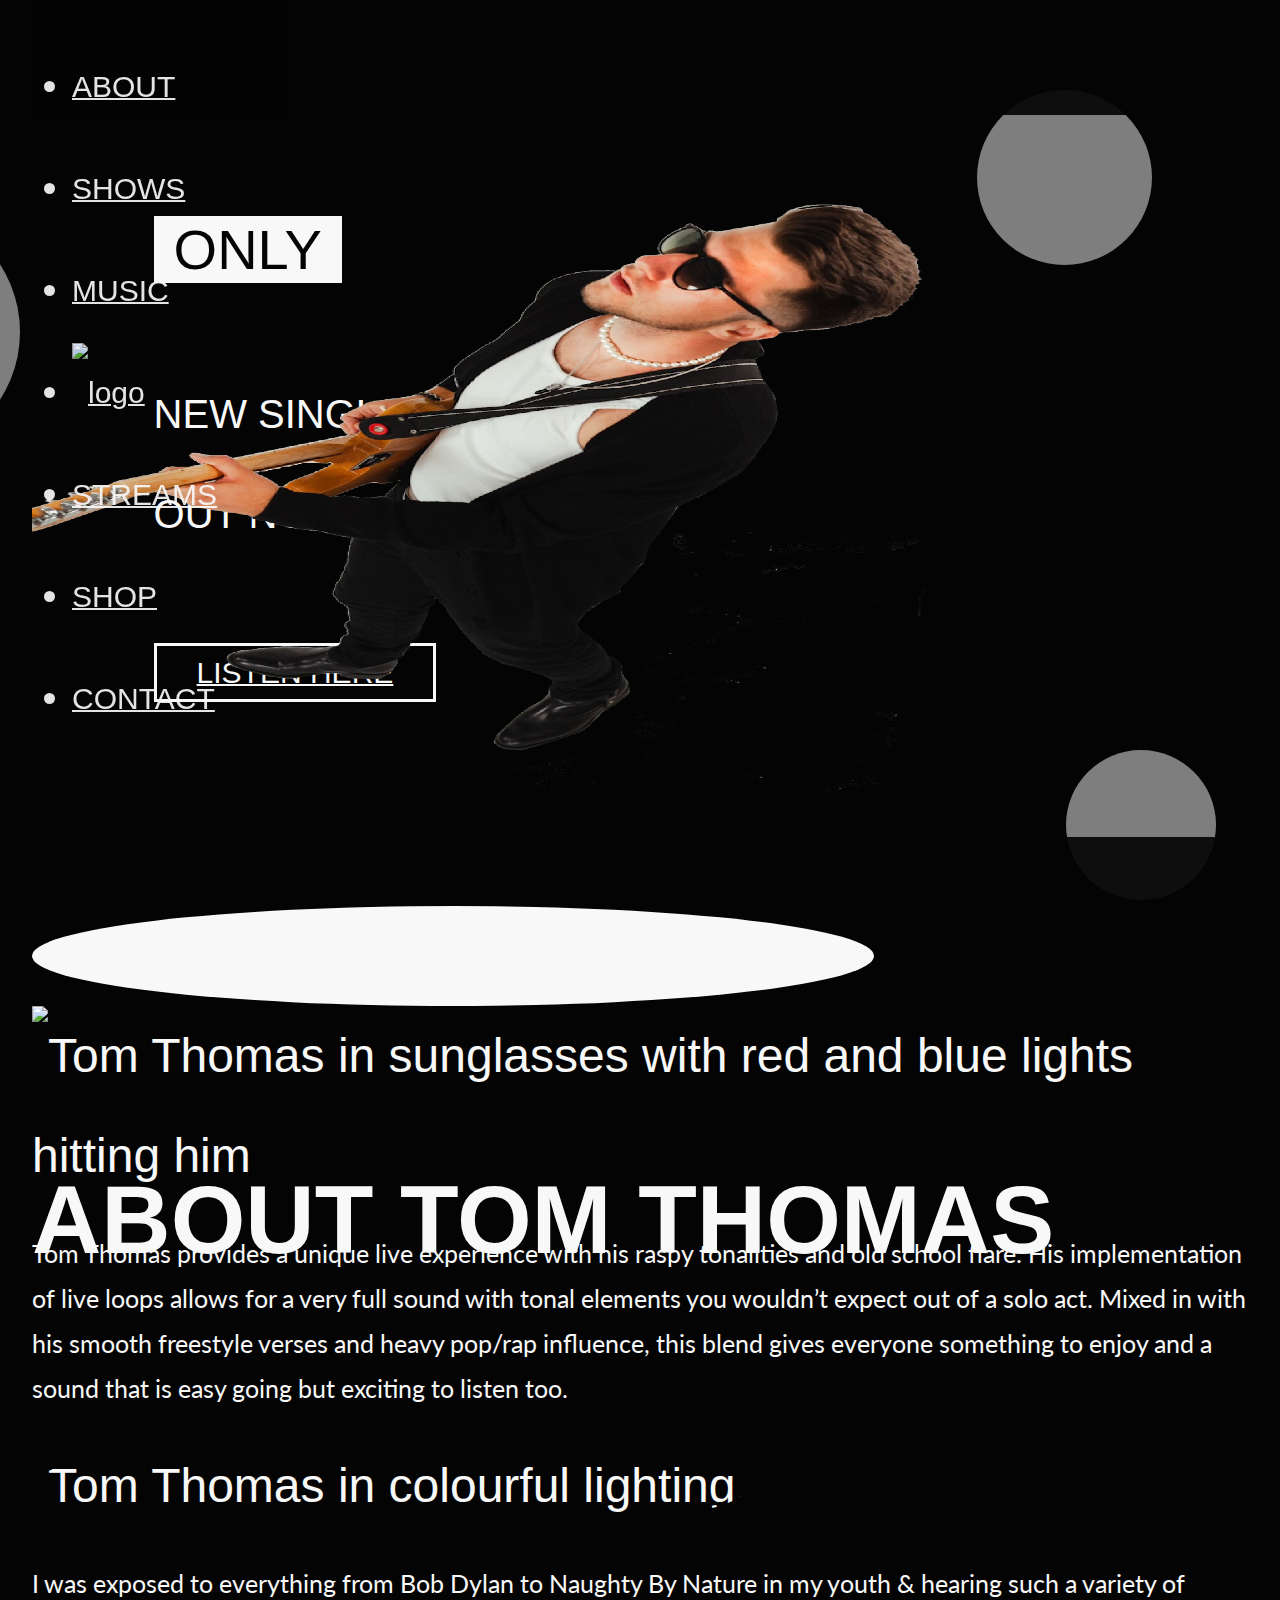
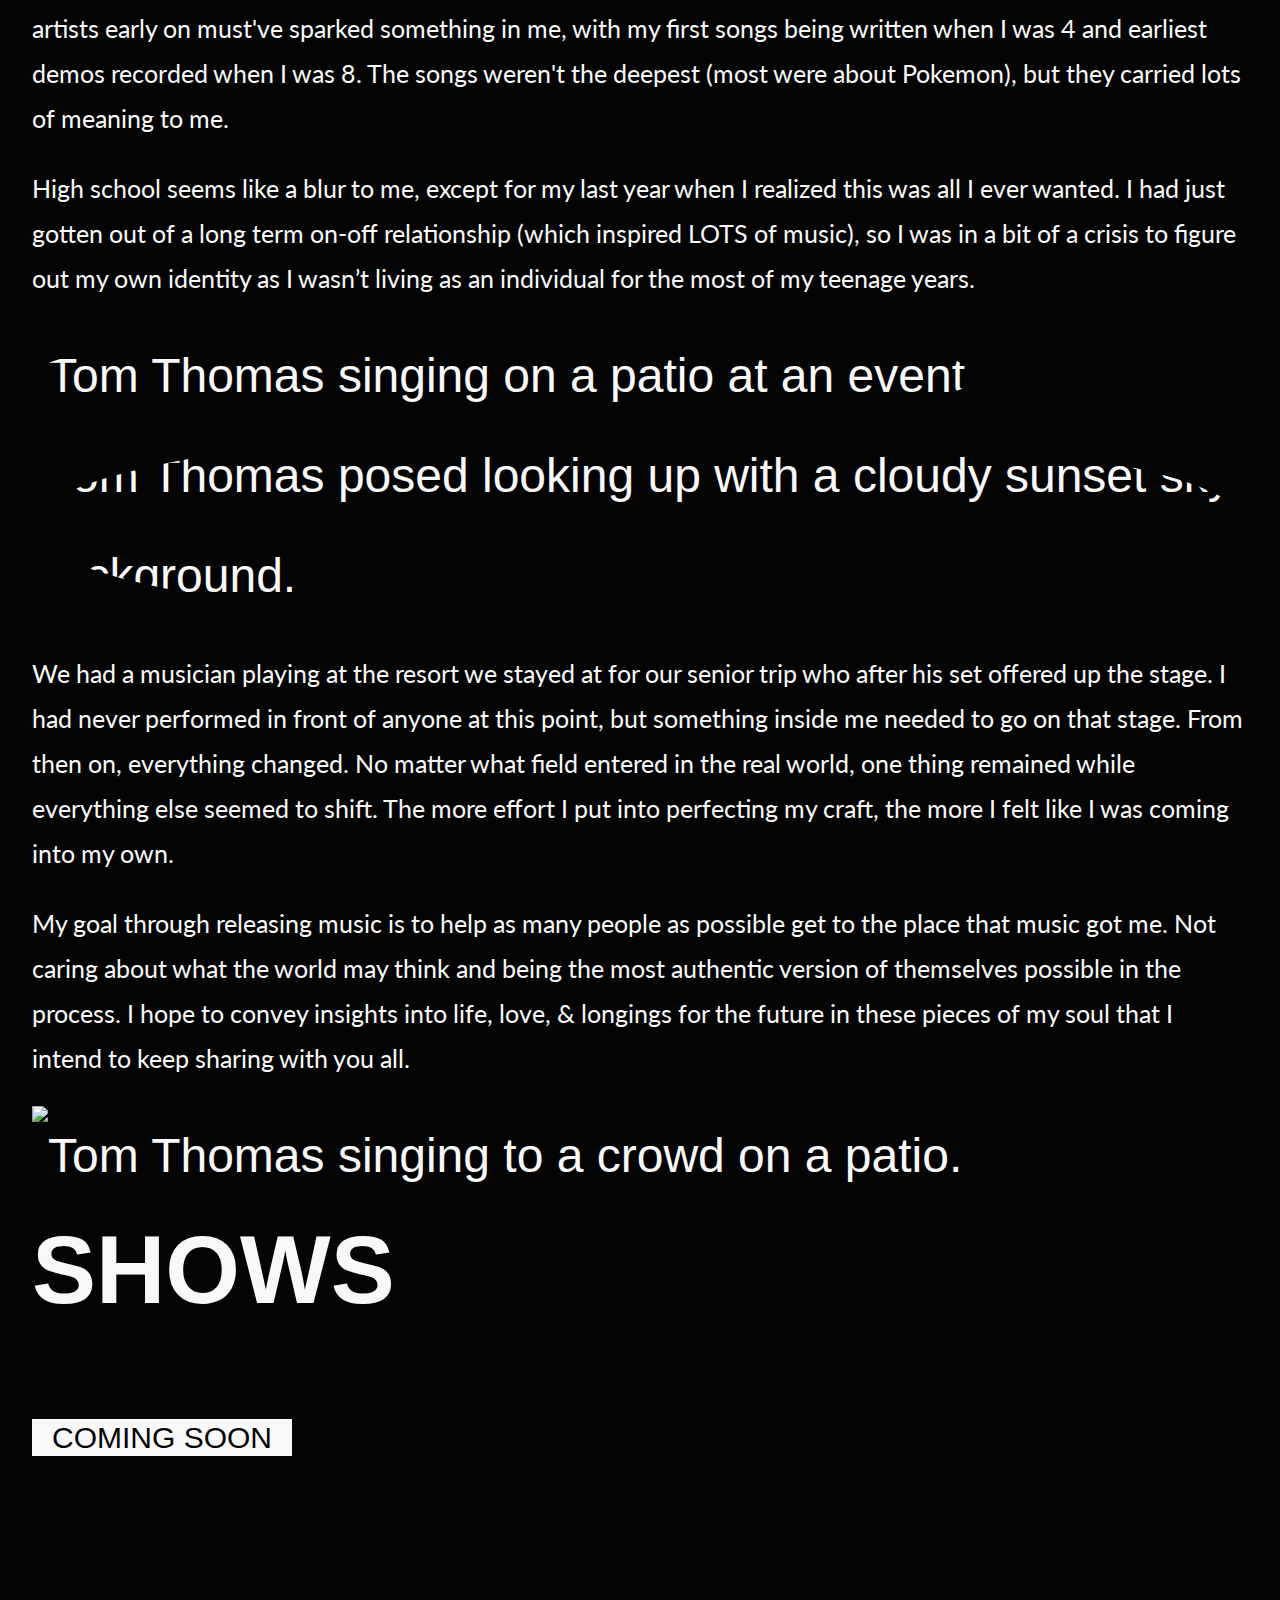
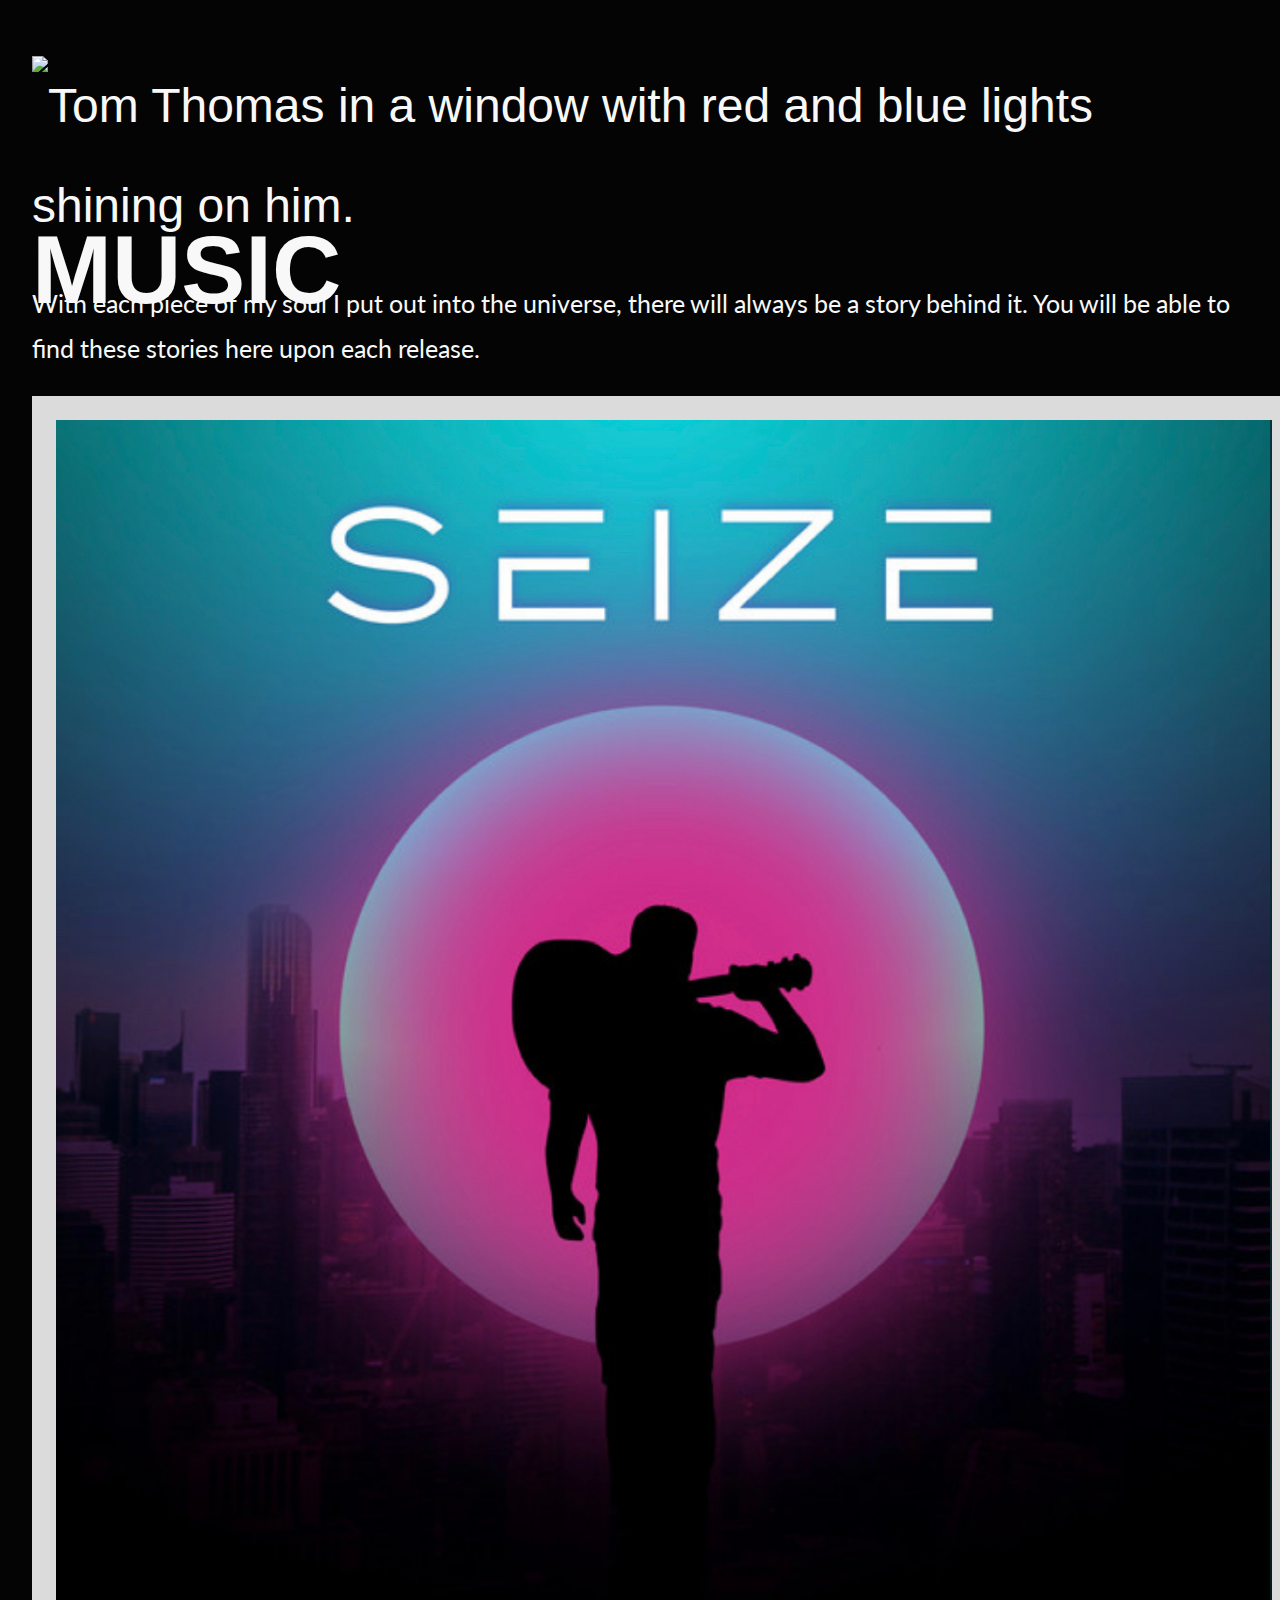
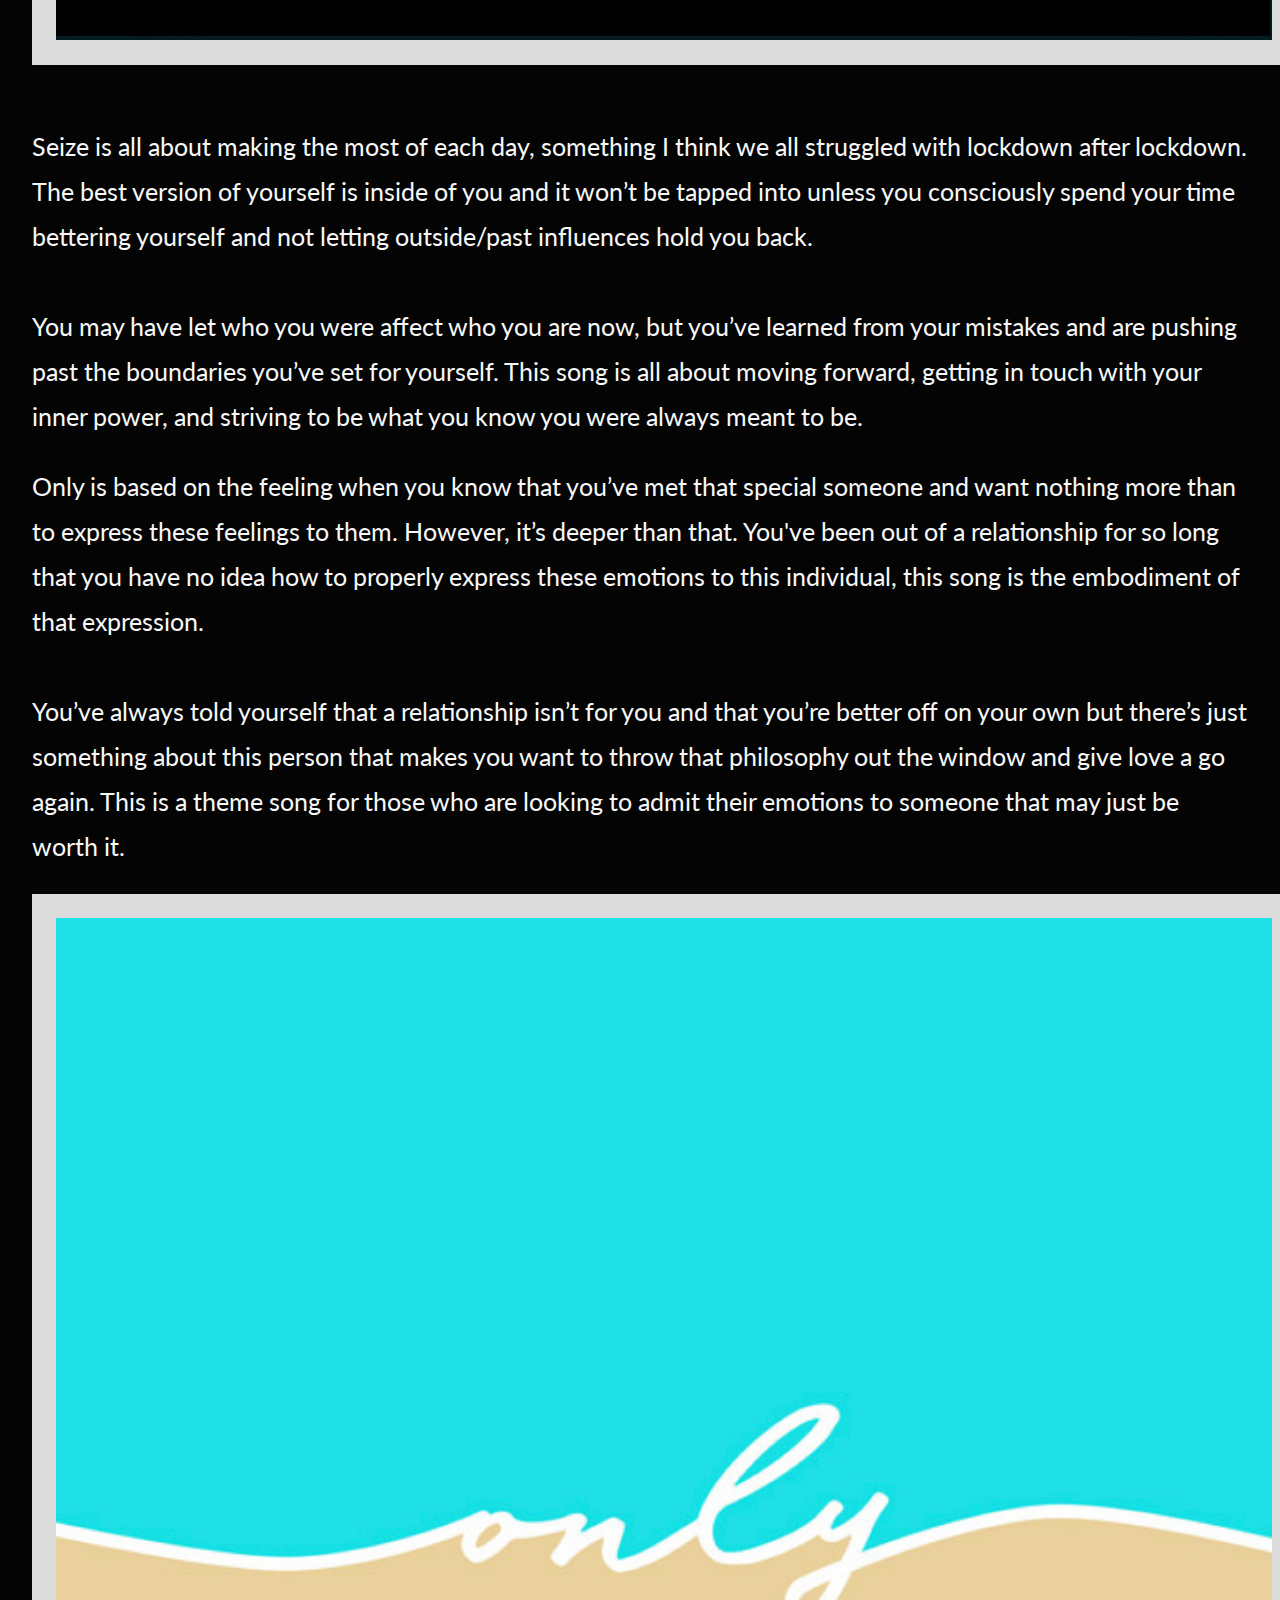
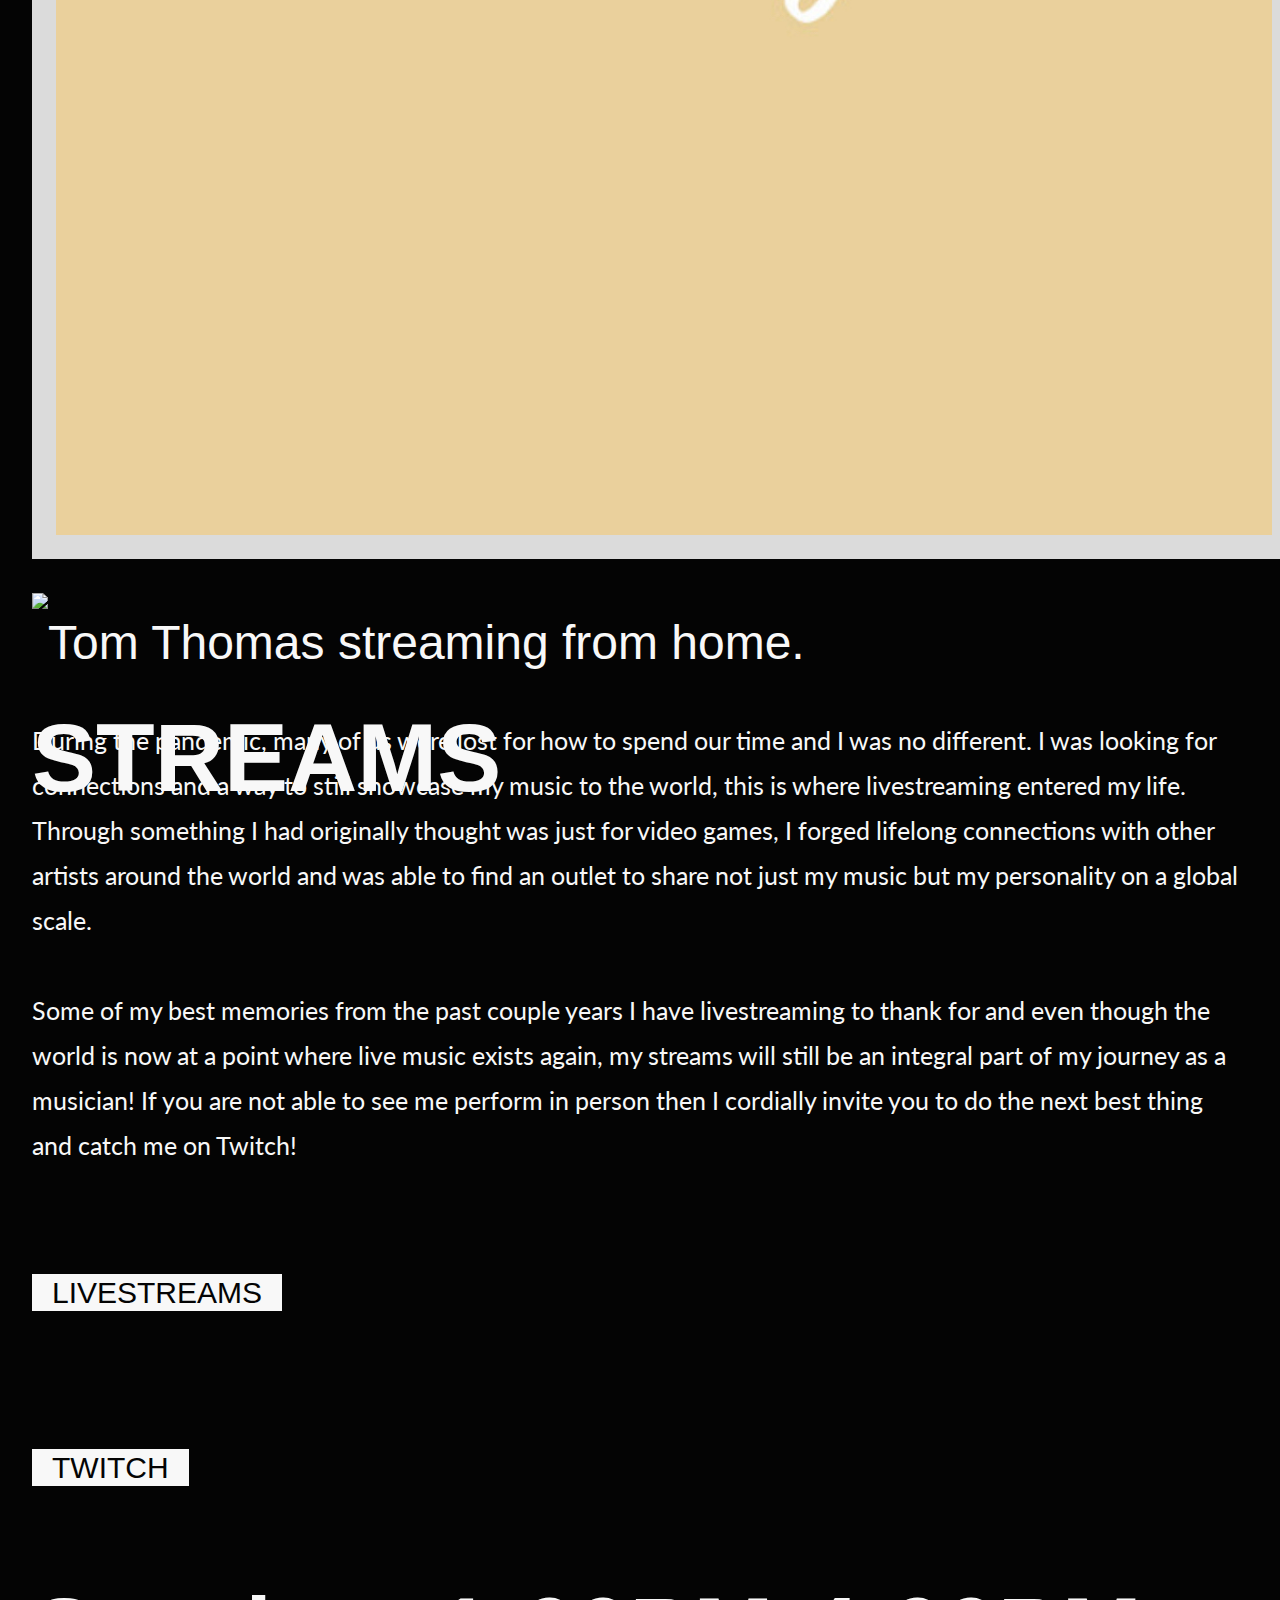
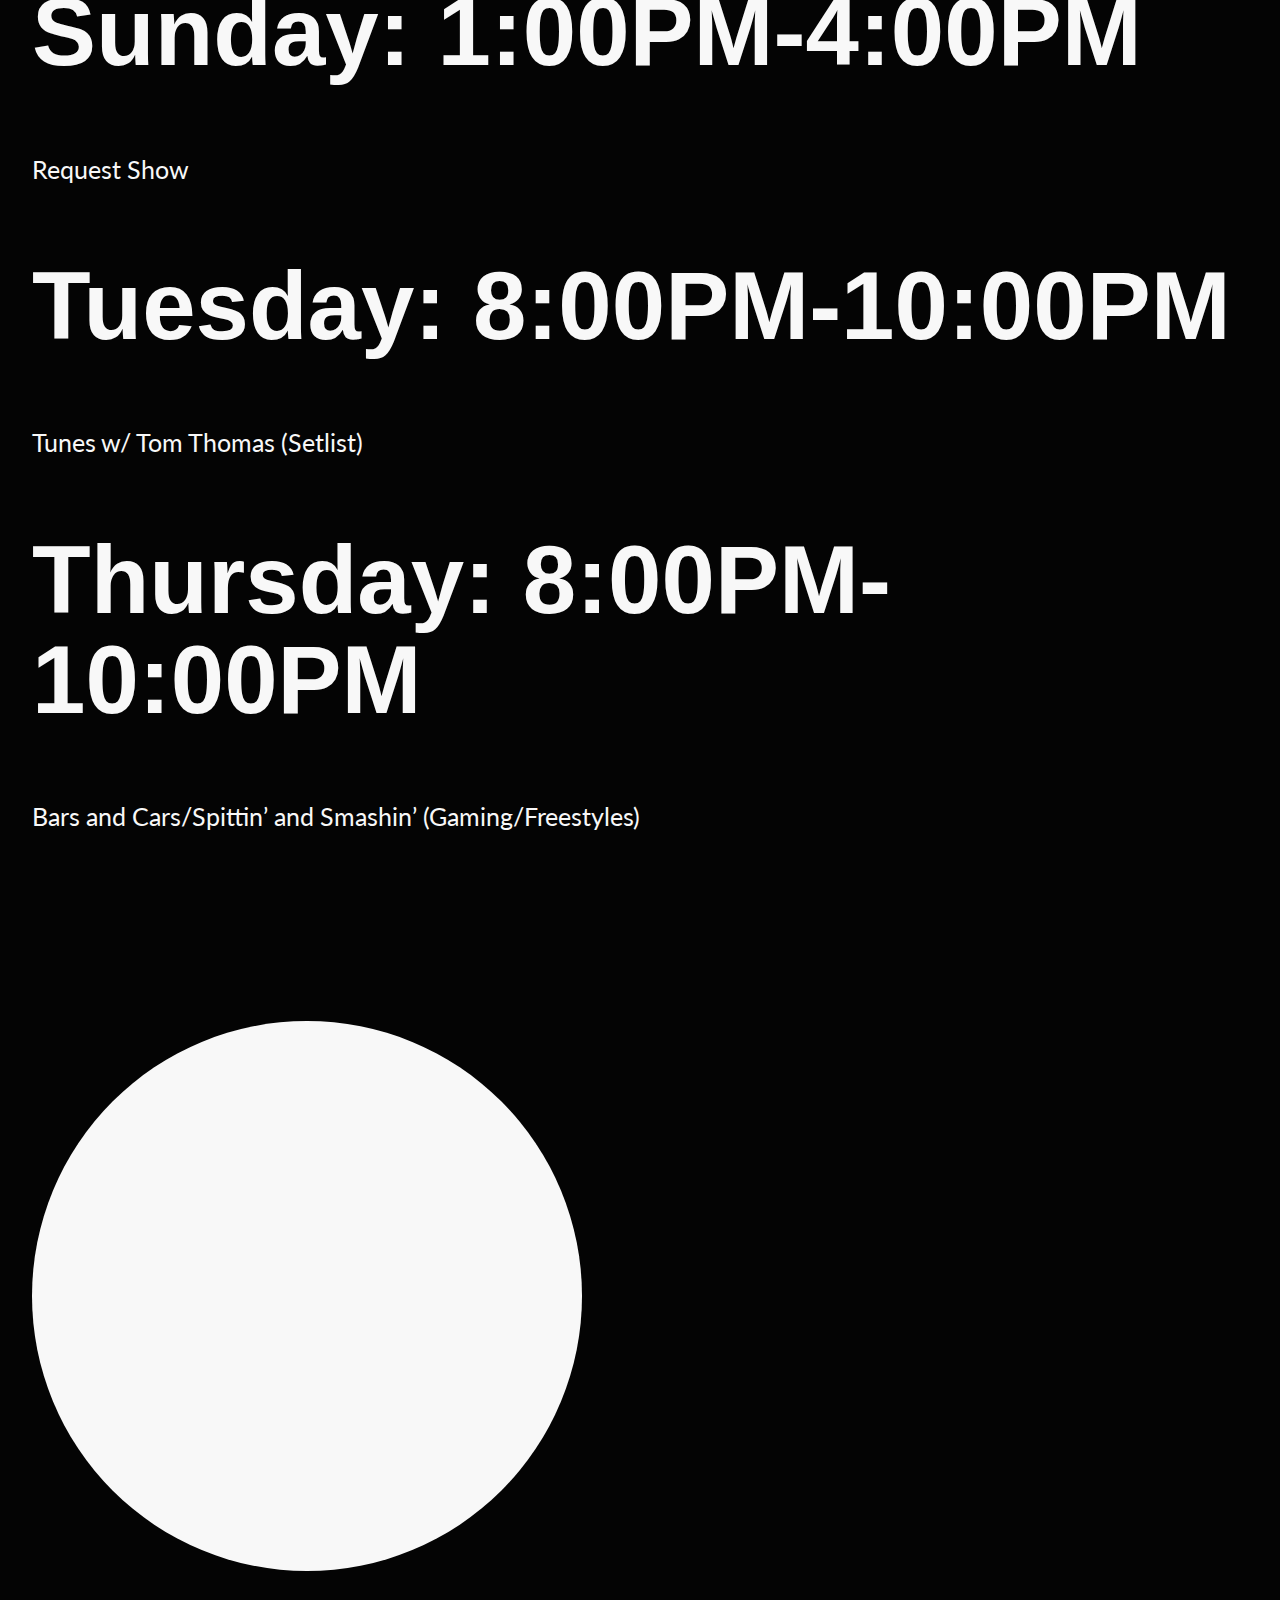
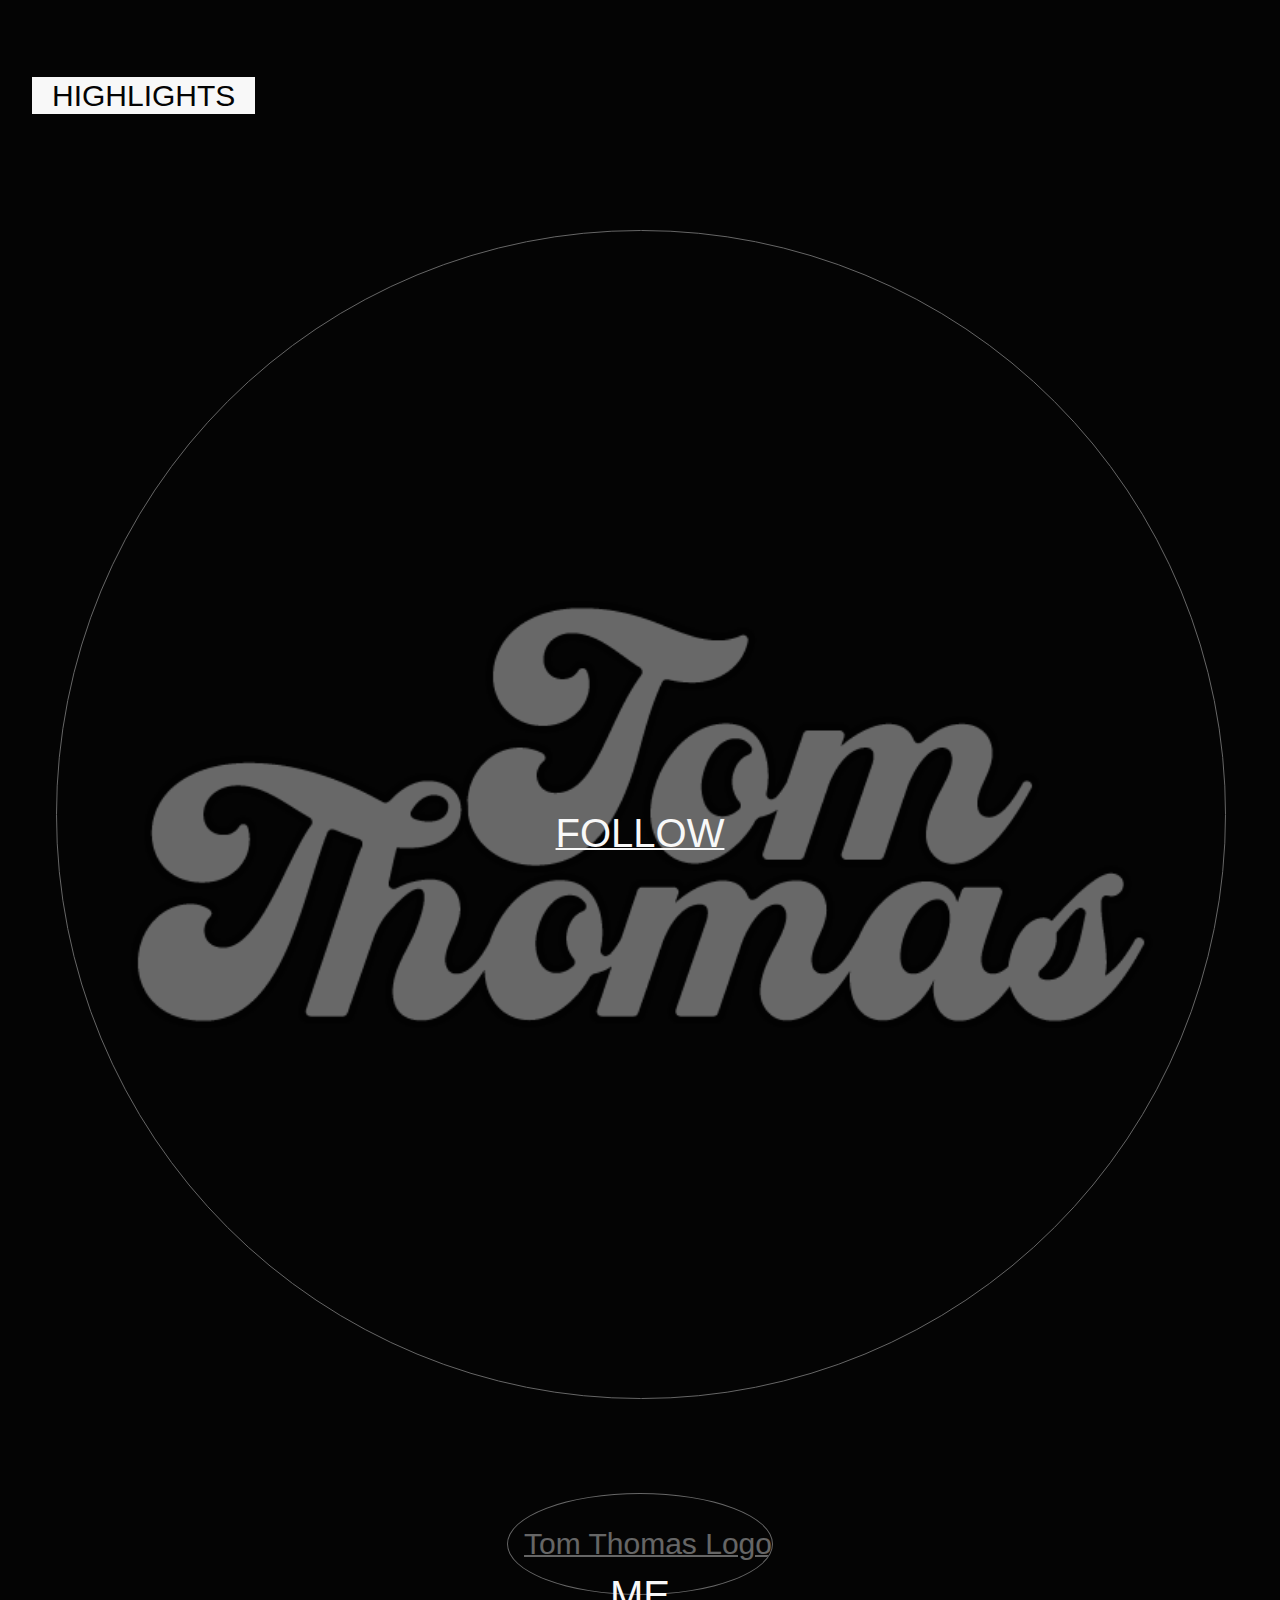
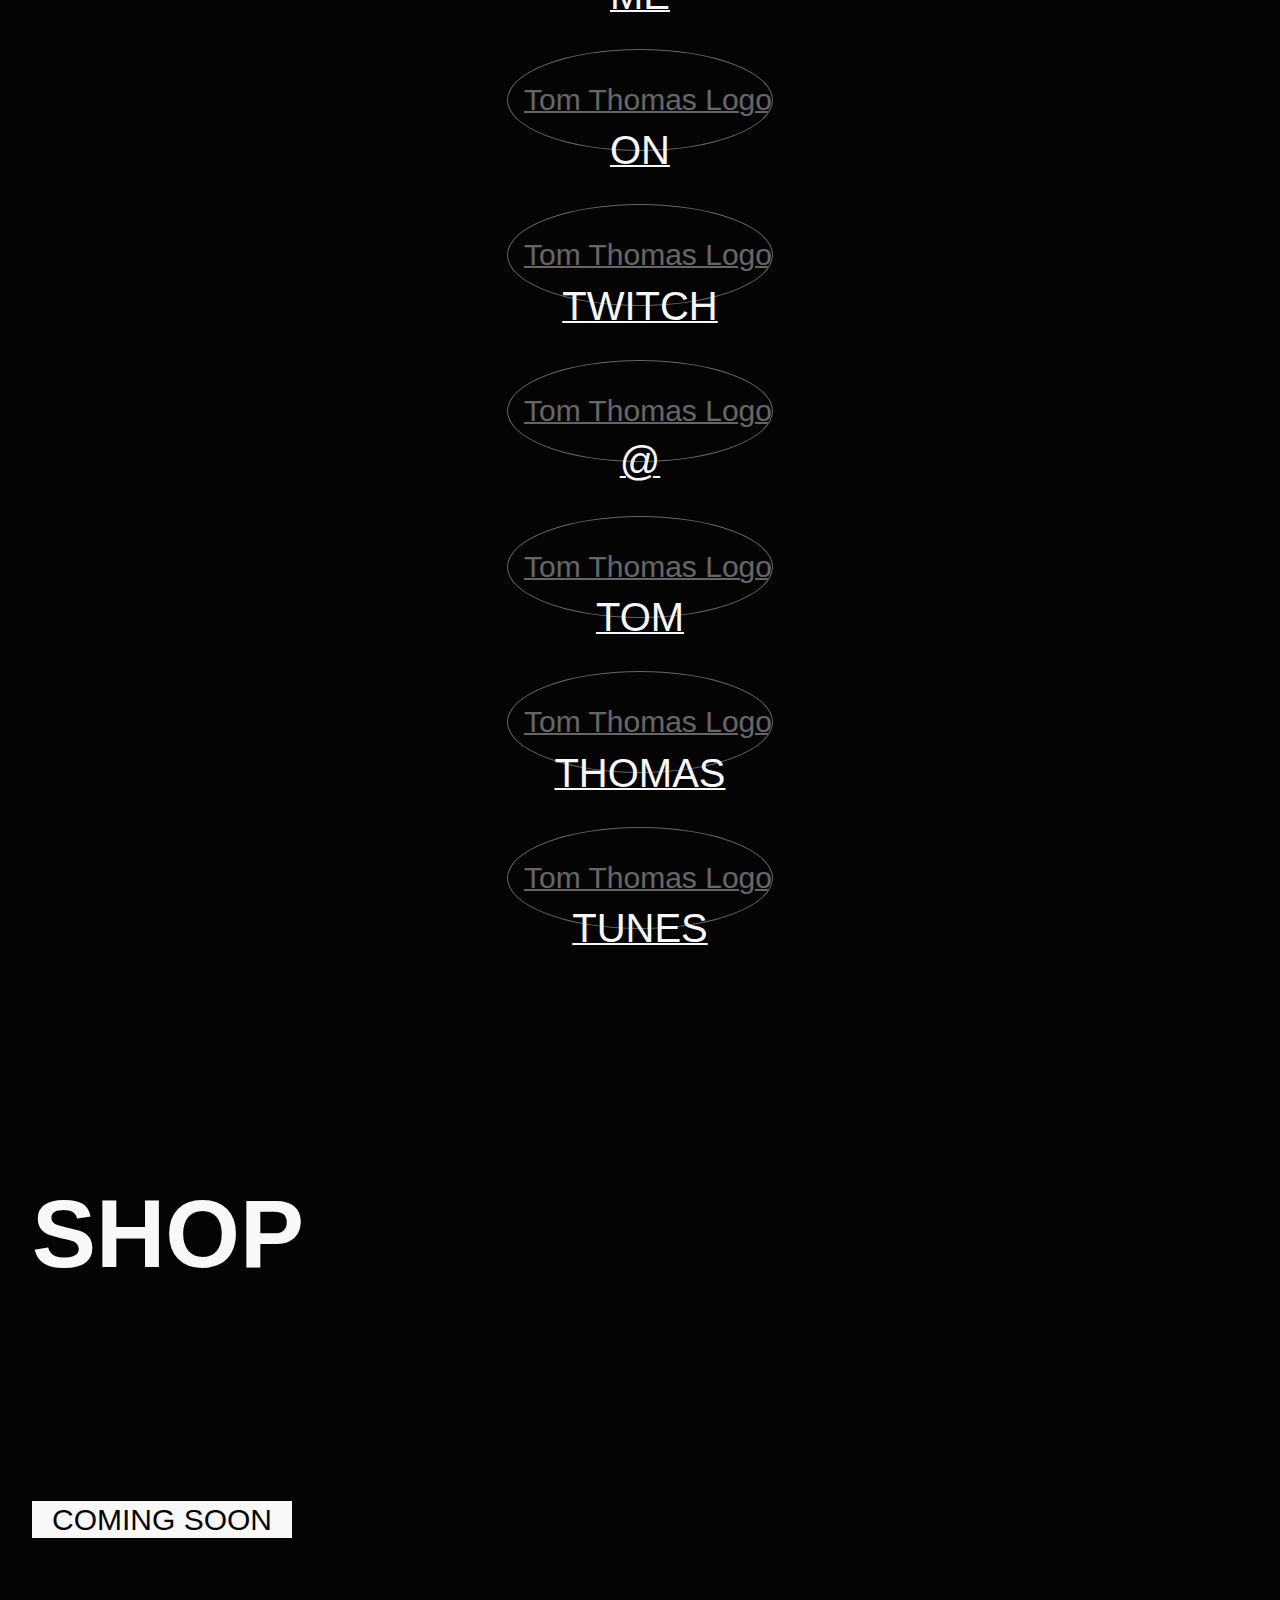
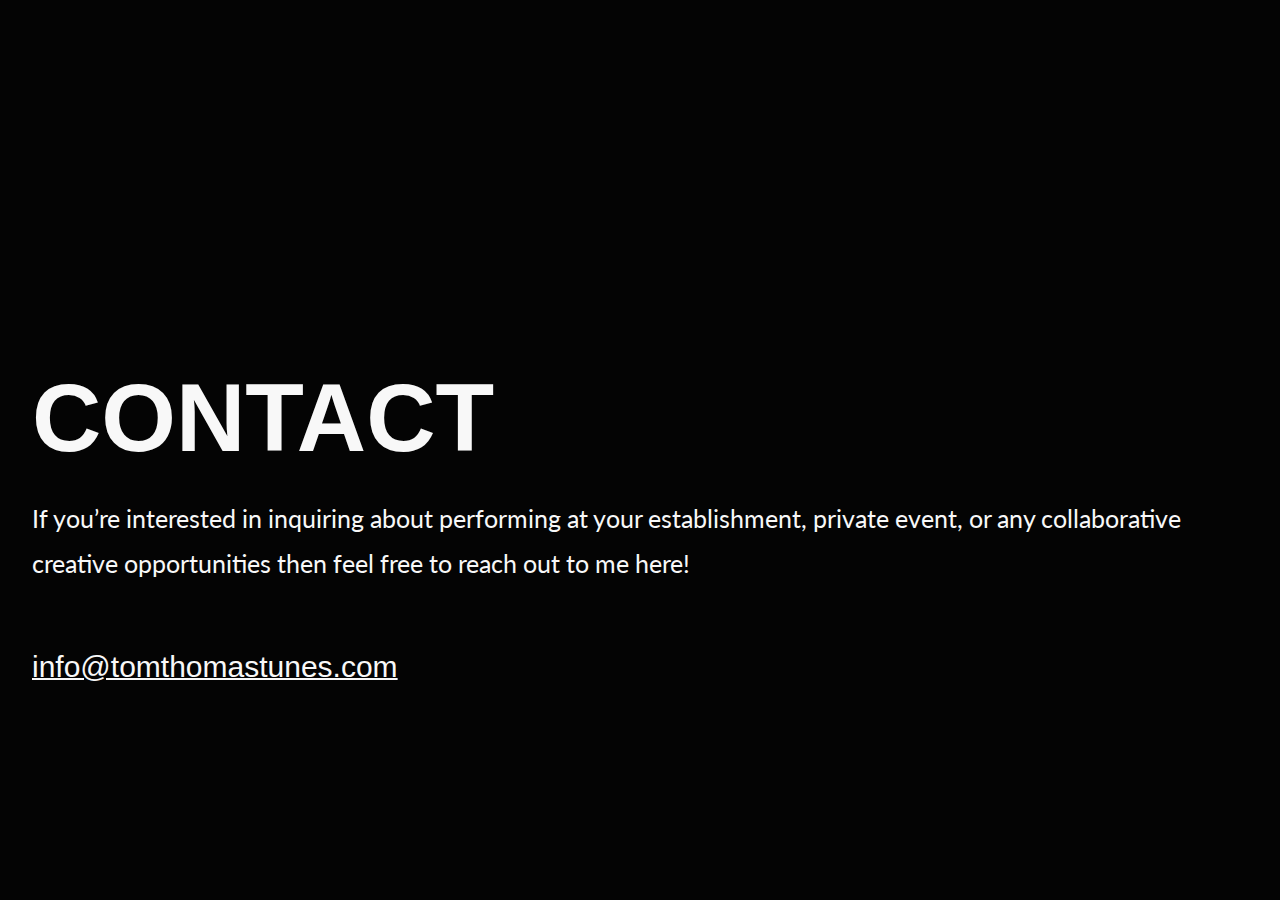
==== commit 5f0af237: "responsive fixes for new design updates" ====
--- a/index.html
+++ b/index.html
@@ -140,7 +140,9 @@
           </div>
         </div>
         <!--third paragraph-->
-        <div class="row mt-5 align-items-center justify-content-center">
+        <div
+          class="row mt-5 align-items-center justify-content-center hide-between"
+        >
           <div class="col-xl-6">
             <p>
               High school seems like a blur to me, except for my last year when
@@ -156,6 +158,27 @@
               alt="Tom Thomas singing on a patio at an event."
               class="about-images lazy"
             />
+          </div>
+        </div>
+        <!--In between Display Sizes-->
+        <div
+          class="row mt-5 align-items-center justify-content-center inbetween-sizes"
+        >
+          <div class="col-xl-6 mt-5">
+            <img
+              src="/images/singing.png"
+              alt="Tom Thomas singing on a patio at an event."
+              class="about-images lazy"
+            />
+          </div>
+          <div class="col-xl-6 mt-5">
+            <p>
+              High school seems like a blur to me, except for my last year when
+              I realized this was all I ever wanted. I had just gotten out of a
+              long term on-off relationship (which inspired LOTS of music), so I
+              was in a bit of a crisis to figure out my own identity as I wasn’t
+              living as an individual for the most of my teenage years.
+            </p>
           </div>
         </div>
         <!--fourth paragraph-->
@@ -180,18 +203,17 @@
             </p>
           </div>
         </div>
-      </div>
-      <!--fifth paragraph-->
-
-      <div class="row mt-5 text-center justify-content-center">
-        <p class="col-12">
-          My goal through releasing music is to help as many people as possible
-          get to the place that music got me. Not caring about what the world
-          may think and being the most authentic version of themselves possible
-          in the process. I hope to convey insights into life, love, & longings
-          for the future in these pieces of my soul that I intend to keep
-          sharing with you all.
-        </p>
+        <!--fifth paragraph-->
+        <div class="row mt-5 text-center">
+          <p class="col-lg-12">
+            My goal through releasing music is to help as many people as possible
+            get to the place that music got me. Not caring about what the world
+            may think and being the most authentic version of themselves possible
+            in the process. I hope to convey insights into life, love, & longings
+            for the future in these pieces of my soul that I intend to keep
+            sharing with you all.
+          </p>
+        </div>
       </div>
       <!-- SHOWS SECTION -->
       <div id="shows-section" class="container">
@@ -206,7 +228,7 @@
             class="title-image mt-5 lazy"
           />
         </div>
-        <div class="row mt-5 text-center">
+        <div class="row mt-5 text-center shows-ready">
           <div class="col-4">
             <span class="mini-highlighted">UPCOMING</span>
           </div>
@@ -218,7 +240,7 @@
           </div>
         </div>
         <!--row 1-->
-        <div class="row mt-2 text-center align-items-center">
+        <div class="row mt-2 text-center align-items-center shows-ready">
           <div class="col-4">
             <h3>JULY 20, 2022</h3>
           </div>
@@ -235,7 +257,7 @@
           </div>
         </div>
         <!--row 2-->
-        <div class="row mt-2 text-center align-items-center">
+        <div class="row mt-2 text-center align-items-center shows-ready">
           <div class="col-4">
             <h3>JULY 21, 2022</h3>
           </div>
@@ -252,7 +274,7 @@
           </div>
         </div>
         <!--row 3-->
-        <div class="row mt-2 text-center align-items-center">
+        <div class="row mt-2 text-center align-items-center shows-ready">
           <div class="col-4">
             <h3>JULY 22, 2022</h3>
           </div>
@@ -268,6 +290,10 @@
             <a href="#" class="btn btn-primary-outline disabled">BUY</a>
           </div>
         </div>
+      </div>
+      <div class="row mt-5 mb-5 text-center coming-soon">
+        <h2><span class="mini-highlighted">COMING SOON</span></h2>
+        </span>
       </div>
       <!-- MUSIC SECTION -->
       <div id="music-section" class="container">
@@ -295,7 +321,7 @@
         <div class="container mt-5 pb-5">
           <div class="row align-items-center">
             <!--Seize Album Art-->
-            <div class="col-5">
+            <div class="col-lg-5">
               <img
                 src="/images/seize-album.png"
                 alt="Seize album cover art."
@@ -303,7 +329,7 @@
               />
             </div>
             <!--Seize info-->
-            <div class="col-md-7 album-info text-center">
+            <div class="col-lg-7 album-info text-center">
               <div class="row justify-content-center text-end">
                 <p>
                   Seize is all about making the most of each day, something I
@@ -324,36 +350,66 @@
           </div>
         </div>
         <!--ONLY-->
-        <div class="container mt-5">
-          <div class="row align-items-center">
-            <!--Only info-->
-            <div class="col-md-7 album-info text-center">
-              <div class="row justify-content-center text-start">
-                <p>
-                  Only is based on the feeling when you know that you’ve met
-                  that special someone and want nothing more than to express
-                  these feelings to them. However, it’s deeper than that. You've
-                  been out of a relationship for so long that you have no idea
-                  how to properly express these emotions to this individual,
-                  this song is the embodiment of that expression.
-                  <br />
-                  <br />
-                  You’ve always told yourself that a relationship isn’t for you
-                  and that you’re better off on your own but there’s just
-                  something about this person that makes you want to throw that
-                  philosophy out the window and give love a go again. This is a
-                  theme song for those who are looking to admit their emotions
-                  to someone that may just be worth it.
-                </p>
-              </div>
+        <div class="row align-items-center hide-between">
+          <!--Only info-->
+          <div class="col-lg-7 album-info text-center">
+            <div class="row justify-content-center text-start">
+              <p>
+                Only is based on the feeling when you know that you’ve met that
+                special someone and want nothing more than to express these
+                feelings to them. However, it’s deeper than that. You've been
+                out of a relationship for so long that you have no idea how to
+                properly express these emotions to this individual, this song is
+                the embodiment of that expression.
+                <br />
+                <br />
+                You’ve always told yourself that a relationship isn’t for you
+                and that you’re better off on your own but there’s just
+                something about this person that makes you want to throw that
+                philosophy out the window and give love a go again. This is a
+                theme song for those who are looking to admit their emotions to
+                someone that may just be worth it.
+              </p>
             </div>
-            <!--Only Album Art-->
-            <div class="col-5">
-              <img
-                src="/images/only-album.png"
-                alt="Only album cover art."
-                class="album lazy"
-              />
+          </div>
+          <!--Only Album Art-->
+          <div class="col-lg-5">
+            <img
+              src="/images/only-album.png"
+              alt="Only album cover art."
+              class="album lazy"
+            />
+          </div>
+        </div>
+        <!--In between Sizes-->
+        <div class="row align-items-center inbetween-sizes">
+          <!--Only Album Art-->
+          <div class="col-lg-5">
+            <img
+              src="/images/only-album.png"
+              alt="Only album cover art."
+              class="album lazy"
+            />
+          </div>
+          <!--Only info-->
+          <div class="col-lg-7 album-info">
+            <div class="row justify-content-center">
+              <p>
+                Only is based on the feeling when you know that you’ve met that
+                special someone and want nothing more than to express these
+                feelings to them. However, it’s deeper than that. You've been
+                out of a relationship for so long that you have no idea how to
+                properly express these emotions to this individual, this song is
+                the embodiment of that expression.
+                <br />
+                <br />
+                You’ve always told yourself that a relationship isn’t for you
+                and that you’re better off on your own but there’s just
+                something about this person that makes you want to throw that
+                philosophy out the window and give love a go again. This is a
+                theme song for those who are looking to admit their emotions to
+                someone that may just be worth it.
+              </p>
             </div>
           </div>
         </div>
@@ -539,7 +595,7 @@
             class="title-image mt-5 mb-5 lazy"
           />
         </div>
-        <div class="row mt-5 mb-5 text-center">
+        <div class="row mt-5 mb-5 text-center coming-soon">
           <h2><span class="mini-highlighted">COMING SOON</span></h2>
         </div>
       </div>
--- a/site.css
+++ b/site.css
@@ -7,7 +7,8 @@
   --body-font: "Lato", sans-serif;
 }
 
-*, html:focus-within {
+*,
+html:focus-within {
   scroll-behavior: smooth !important;
 }
 
@@ -18,7 +19,7 @@
   position: fixed !important;
   width: 95%;
   z-index: 100;
-  height: 150px;
+  height: 115px;
   opacity: 0.92;
 }
 nav .container {
@@ -105,6 +106,15 @@
   border: none;
 }
 
+.inbetween-sizes {
+  display: none;
+}
+
+.coming-soon {
+  min-height: 50vh;
+  align-content: center;
+}
+
 /* Title sections */
 .section-start {
   position: relative;
@@ -158,7 +168,7 @@
 
 /*? ABOUT SECTION ?*/
 #about-title-image {
-  object-position: 0 -200px;
+  object-position: 0 -220px;
 }
 
 .about-images {
@@ -168,6 +178,9 @@
 }
 
 /*? SHOWS SECTION ?*/
+.shows-ready {
+  display: none;
+}
 .mini-highlighted {
   background: var(--secondary-color);
   color: var(--primary-color);
@@ -183,7 +196,7 @@
   object-position: 0 -520px;
 }
 .disabled {
-  background: #9F9F9F !important;
+  background: #9f9f9f !important;
   color: var(--primary-color);
 }
 
@@ -210,7 +223,7 @@
   position: absolute;
   top: 13%;
   height: 75%;
-  width: 75%;
+  width: 70%;
 }
 
 .highlight-container {
@@ -250,7 +263,7 @@
   padding-bottom: 15%;
 }
 #contact-title-image {
-  object-position: 0 -450px;
+  object-position: 0 -425px;
 }
 
 /*? FOOTER ?*/
@@ -264,6 +277,7 @@
   background: var(--primary-color);
   opacity: 0.92;
   padding: 1% 3% 0 1%;
+  height: 50px;
 }
 footer ul {
   margin: 0;
@@ -279,18 +293,64 @@
 
 /*! RESPONSIVE !*/
 @media only screen and (max-width: 1199px) {
+  nav {
+    height: 95px;
+  }
+  #logo-img {
+    width: 180px;
+  }
+
   body {
     text-align: center;
   }
 
   .text-end {
     text-align: center !important;
+  }
+
+  .inbetween-sizes {
+    display: block;
+  }
+  .hide-between {
+    display: none;
   }
 
   /*? MAIN TITLE SECTION ?*/
   #pre-save {
     text-align: start;
   }
+  .circle {
+    height: 390px;
+    width: 410px;
+  }
+
+  #circle-one {
+    height: 200px;
+    width: 200px;
+  }
+  #circle-two {
+    height: 125px;
+    width: 125px;
+  }
+  #circle-three {
+    height: 100px;
+    width: 100px;
+  }
+
+  /*? ABOUT SECTION ?*/
+  #about-title-image {
+    object-position: 0 -150px;
+  }
+
+  /*? SHOWS SECTION ?*/
+  #shows-title-image {
+    object-position: 0 -375px;
+  }
+
+  /*? MUSIC SECTION ?*/
+  #music-title-image {
+    object-position: 0 -350px;
+  }
 
   /*? STREAMS SECTION ?*/
   #twitch-schedule {
@@ -298,6 +358,10 @@
   }
   .guitar-solo {
     right: 17.5%;
+  }
+  footer {
+    height: 50px;
+    padding: 1% 0 3% 0;
   }
 }
 
@@ -374,7 +438,7 @@
   }
   /*? MAIN TITLE ?*/
   #pre-save a {
-    left: 55% !important;
+    left: 53% !important;
     margin-top: 3% !important;
   }
 
@@ -402,11 +466,21 @@
     height: 80%;
   }
 
+  /*? SHOWS SECTION ?*/
+  #shows-title-image {
+    object-position: 0 -185px;
+  }
+
   /*? MUSIC SECTION ?*/
   #music-title-image {
     object-position: 0 -185px;
   }
 
+  .album {
+    width: 80%;
+    margin-bottom: 3%;
+  }
+
   /*? STREAMS SECTION ?*/
   #streams-title-image {
     object-position: 0 -70px;
@@ -430,7 +504,7 @@
 
   /*? CONTACT SECTION ?*/
   #contact-title-image {
-    object-position: 0 -220px;
+    object-position: 0 -190px;
   }
 
   footer {
@@ -446,7 +520,16 @@
     margin-top: 3%;
   }
   #pre-save a {
-    left: 54% !important;
+    left: 52% !important;
+  }
+}
+
+@media only screen and (max-width: 850px) {
+  nav {
+    width: 95%;
+  }
+  .coming-soon {
+    min-height: 25vh;
   }
 }
 
@@ -457,7 +540,7 @@
 
   /*? MAIN TITLE ?*/
   #pre-save a {
-    left: 54% !important;
+    left: 52% !important;
   }
 
   /*? ABOUT SECTION ?*/
@@ -465,9 +548,14 @@
     object-position: 0 -115px;
   }
 
+  /*? SHOWS SECTION ?*/
+  #shows-title-image {
+    object-position: 0 -275px;
+  }
+
   /*? MUSIC SECTION ?*/
   #music-title-image {
-    object-position: 0 -250px;
+    object-position: 0 -275px;
   }
 
   /*? STREAMS SECTION ?*/
@@ -477,12 +565,12 @@
 
   /*? SHOP SECTION ?*/
   #shop-title-image {
-    object-position: 0 -295px;
+    object-position: 0 -290px;
   }
 
   /*? CONTACT   SECTION ?*/
   #contact-title-image {
-    object-position: 0 -280px;
+    object-position: 0 -240px;
   }
 }
 
@@ -519,7 +607,7 @@
   }
 
   h1 {
-    font-size: 15px;
+    font-size: 18px;
   }
 
   .btn-primary-outline {
@@ -531,14 +619,14 @@
     object-position: 0 -90px;
   }
 
+  /*? SHOWS SECTION ?*/
+  #shows-title-image {
+    object-position: 0 -200px;
+  }
+
   /*? MUSIC SECTION ?*/
-  .album {
-    margin-left: 90%;
-    width: 150%;
-  }
-
-  .link-logo {
-    padding-right: 5%;
+  #music-title-image {
+    object-position: 0 -190px;
   }
 
   /*? SHOP SECTION ?*/
@@ -548,7 +636,7 @@
 
   /*? CONTACT SECTION ?*/
   #contact-title-image {
-    object-position: 0 -190px;
+    object-position: 0 -200px;
   }
   footer {
     height: 50px;
@@ -568,11 +656,14 @@
 
 @media only screen and (max-width: 630px) {
   #pre-save a {
-    left: 53% !important;
+    left: 51% !important;
   }
 }
 
 @media only screen and (max-width: 575px) {
+  #pre-save a {
+    left: 50% !important;
+  }
   /*? STREAMS SECTION ?*/
   .highlight-container {
     width: 60%;
@@ -590,7 +681,7 @@
   }
 
   #pre-save a {
-    left: 52% !important;
+    left: 49% !important;
   }
 
   .mini-highlighted {
@@ -602,6 +693,11 @@
     object-position: 0 -70px;
   }
 
+  /*? SHOWS SECTION ?*/
+  #shows-title-image {
+    object-position: 0 -170px;
+  }
+
   /*? MUSIC SECTION ?*/
   #music-title-image {
     object-position: 0 -210px;
@@ -619,7 +715,7 @@
 
   /*? CONTACT  SECTION ?*/
   #contact-title-image {
-    object-position: 0 -180px;
+    object-position: 0 -170px;
   }
 }
 
@@ -627,9 +723,13 @@
   .title {
     top: 60%;
   }
-  
+
   #pre-save a {
-    left: 51% !important;
+    left: 48% !important;
+  }
+
+  .coming-soon {
+    min-height: 15vh;
   }
 }
 
@@ -662,9 +762,19 @@
   }
 
   #pre-save a {
-    left: 49% !important;
-  }
-
+    left: 47% !important;
+  }
+  .coming-soon {
+    min-height: 5vh;
+  }
+  /*? SHOWS  SECTION ?*/
+  #shows-title-image {
+    object-position: 0 -150px;
+  }
+  /*? MUSIC  SECTION ?*/
+  #music-title-image {
+    object-position: 0 -150px;
+  }
   /*? CONTACT  SECTION ?*/
   #contact-title-image {
     object-position: 0 -150px;
@@ -677,10 +787,13 @@
   }
 
   #pre-save a {
-    left: 48% !important;
+    left: 45% !important;
   }
 
   /*? SHOWS SECTION ?*/
+  #shows-title-image {
+    object-position: 0 -130px;
+  }
   #shows-section .mini-highlighted {
     background: none;
     color: var(--secondary-color);
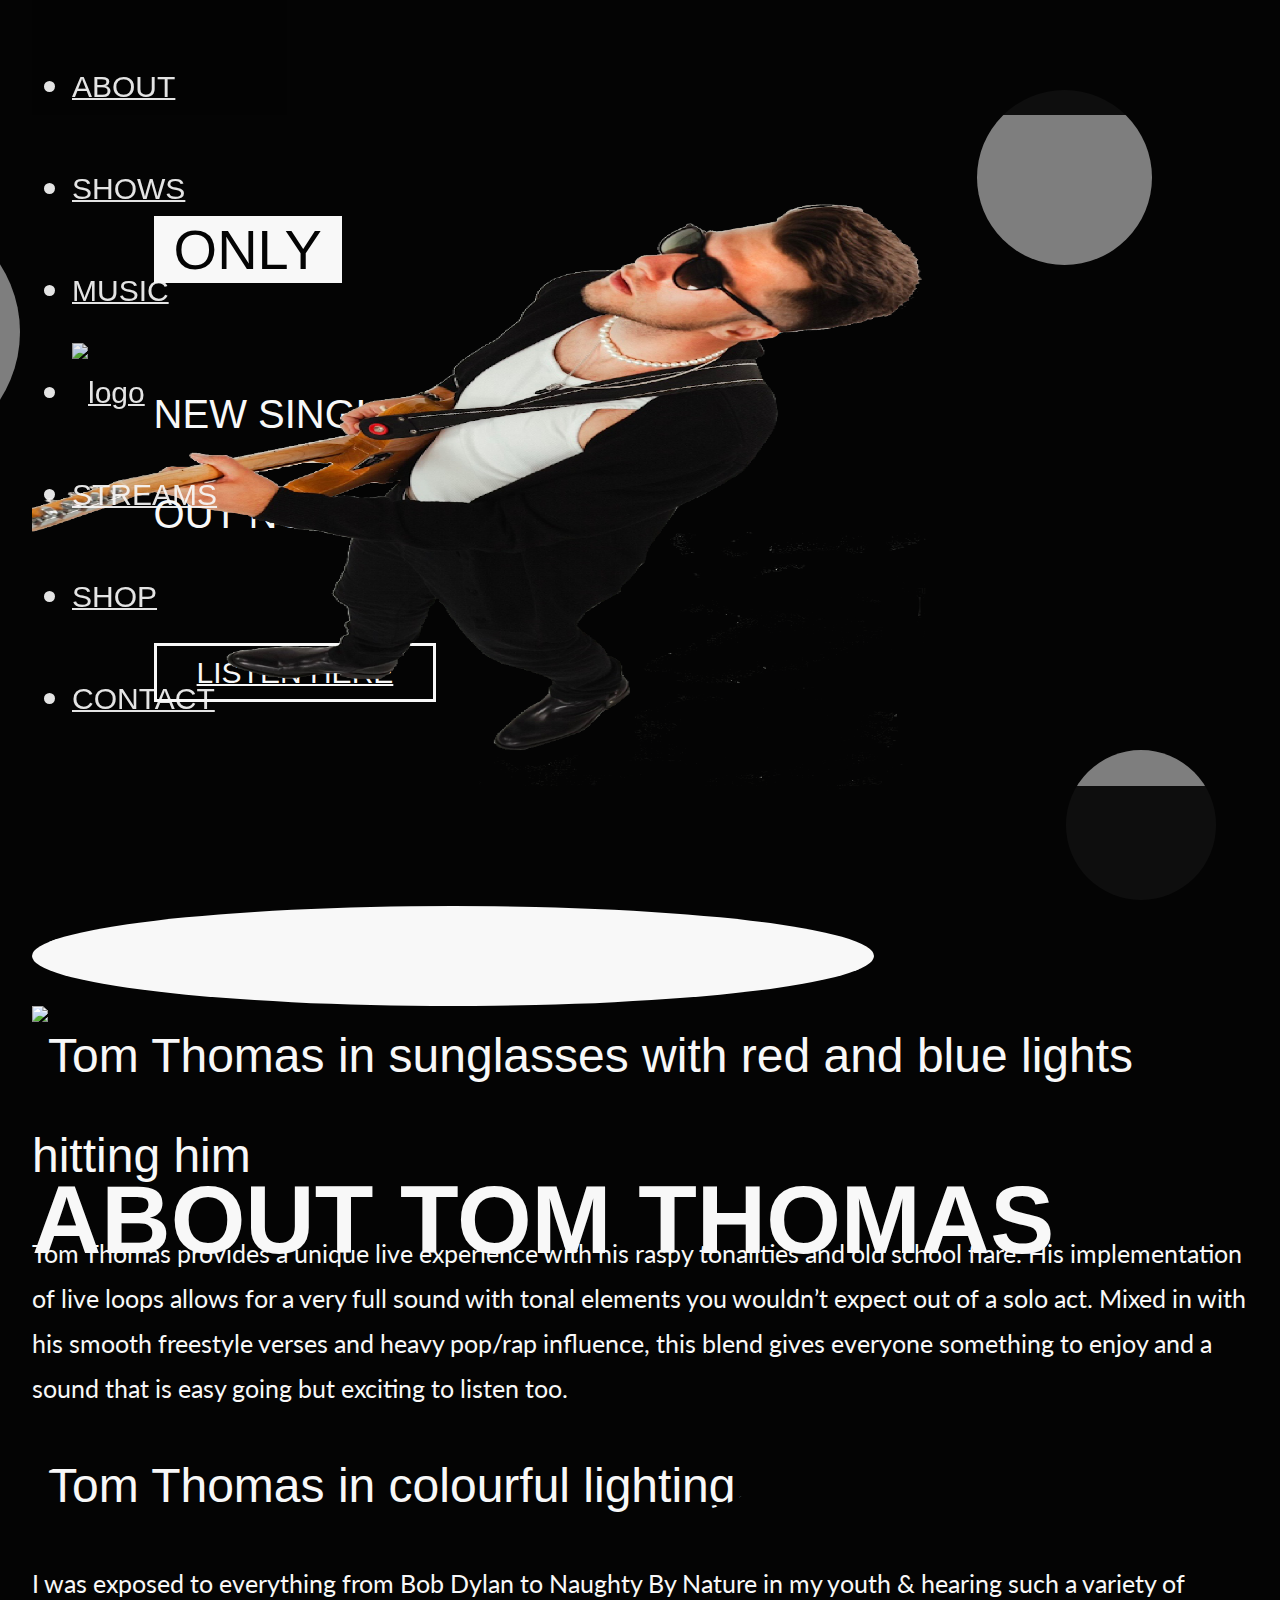
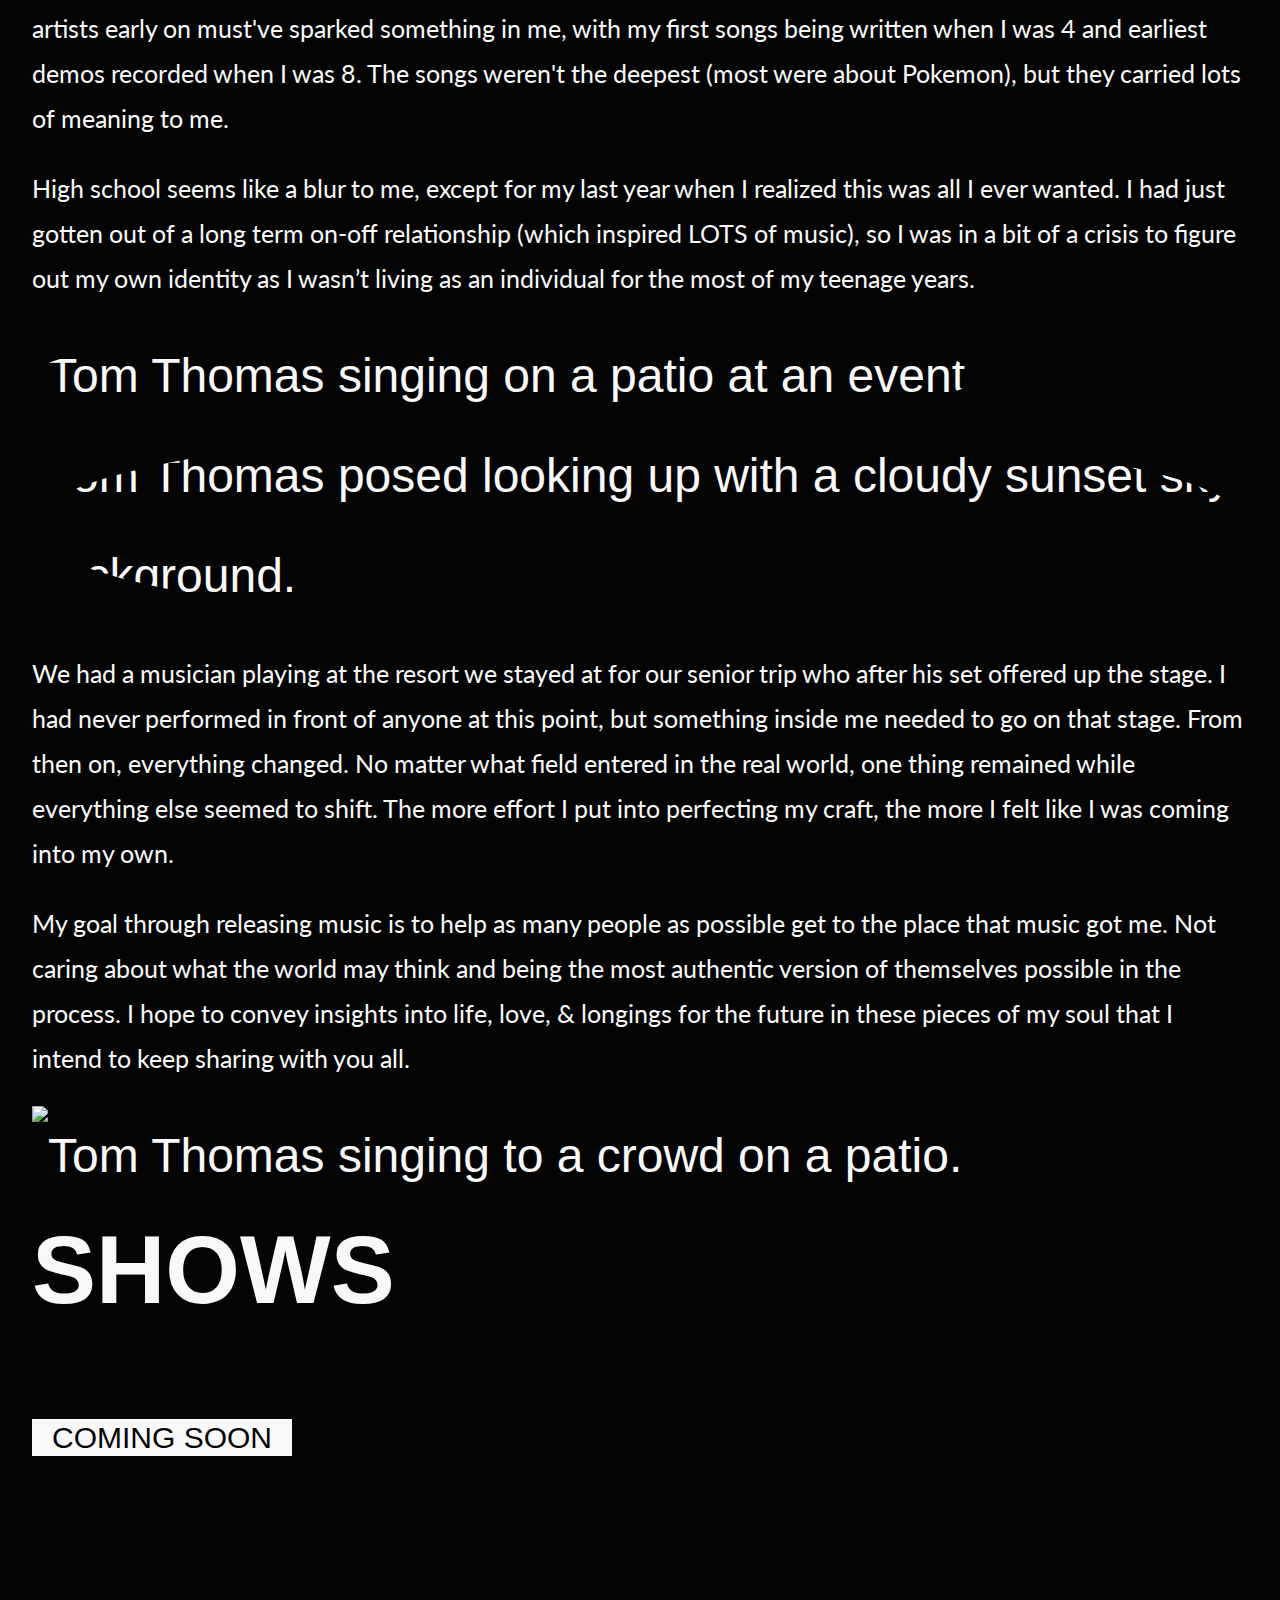
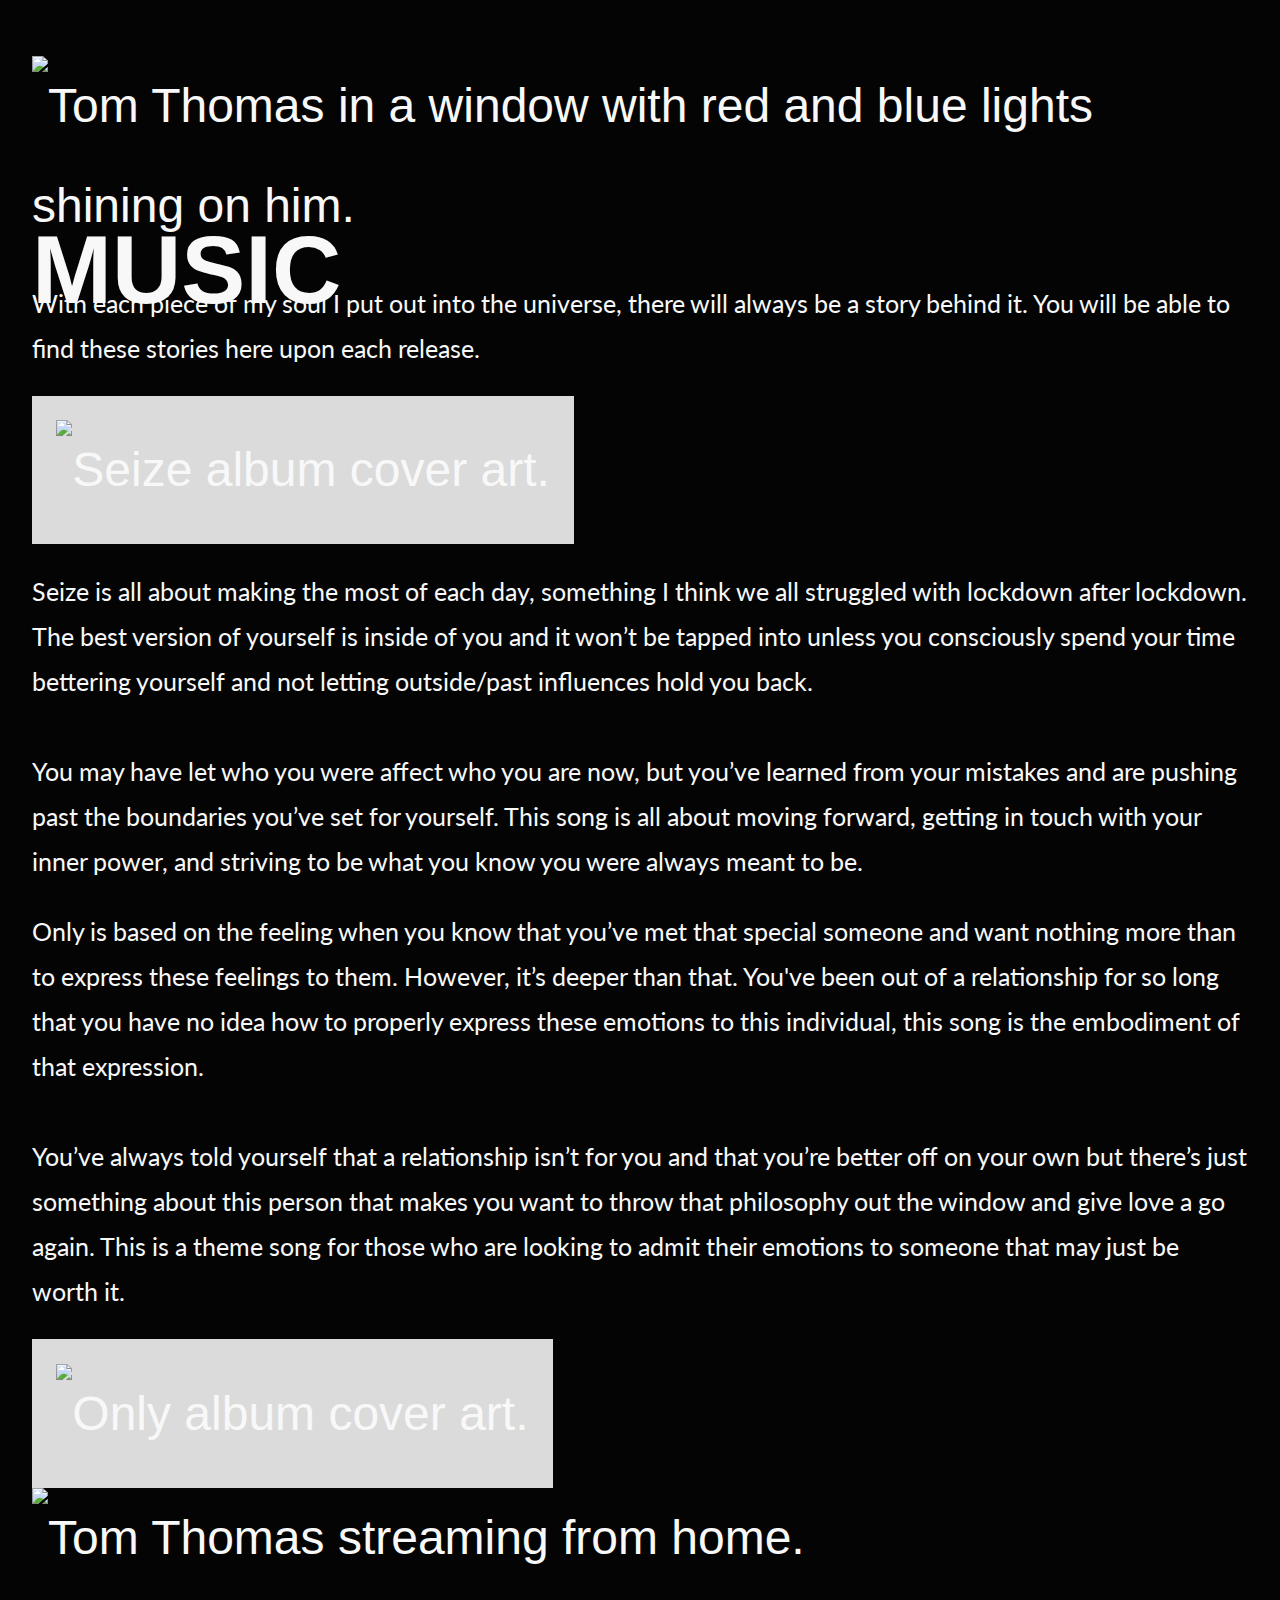
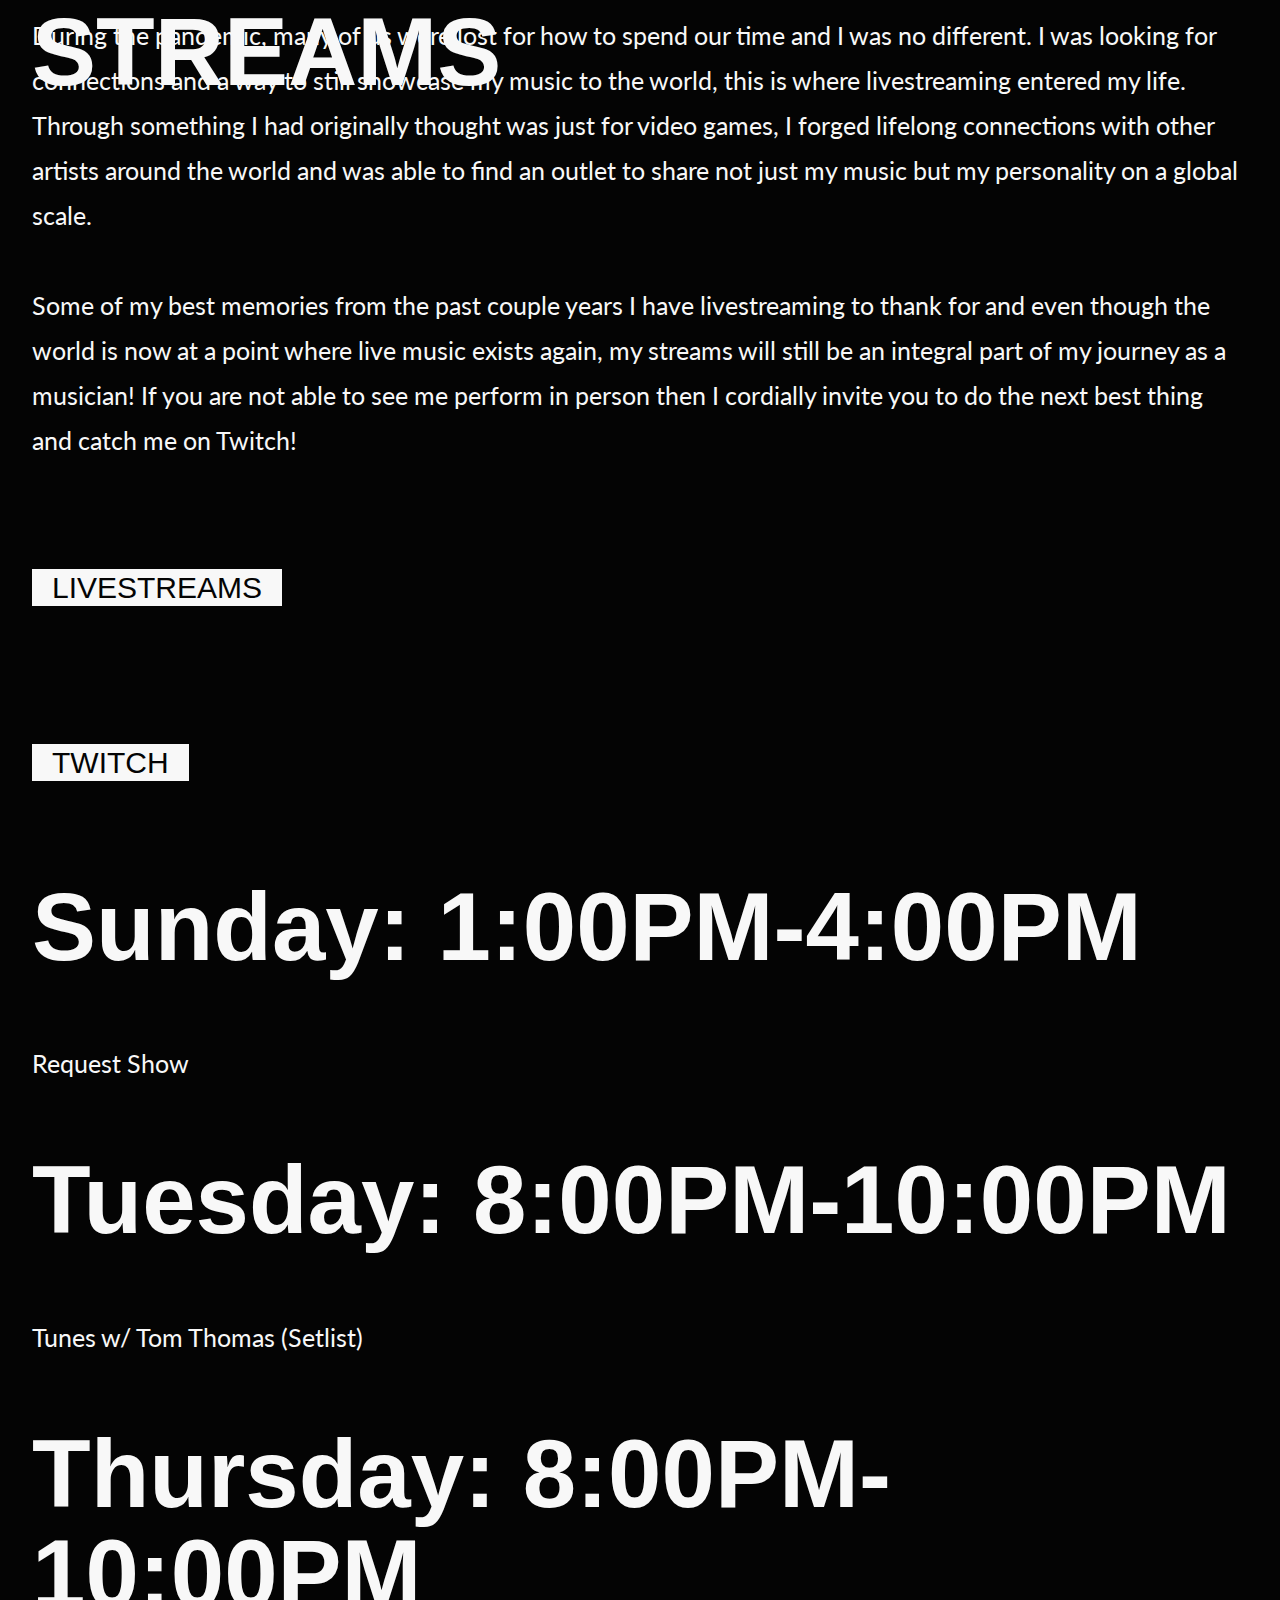
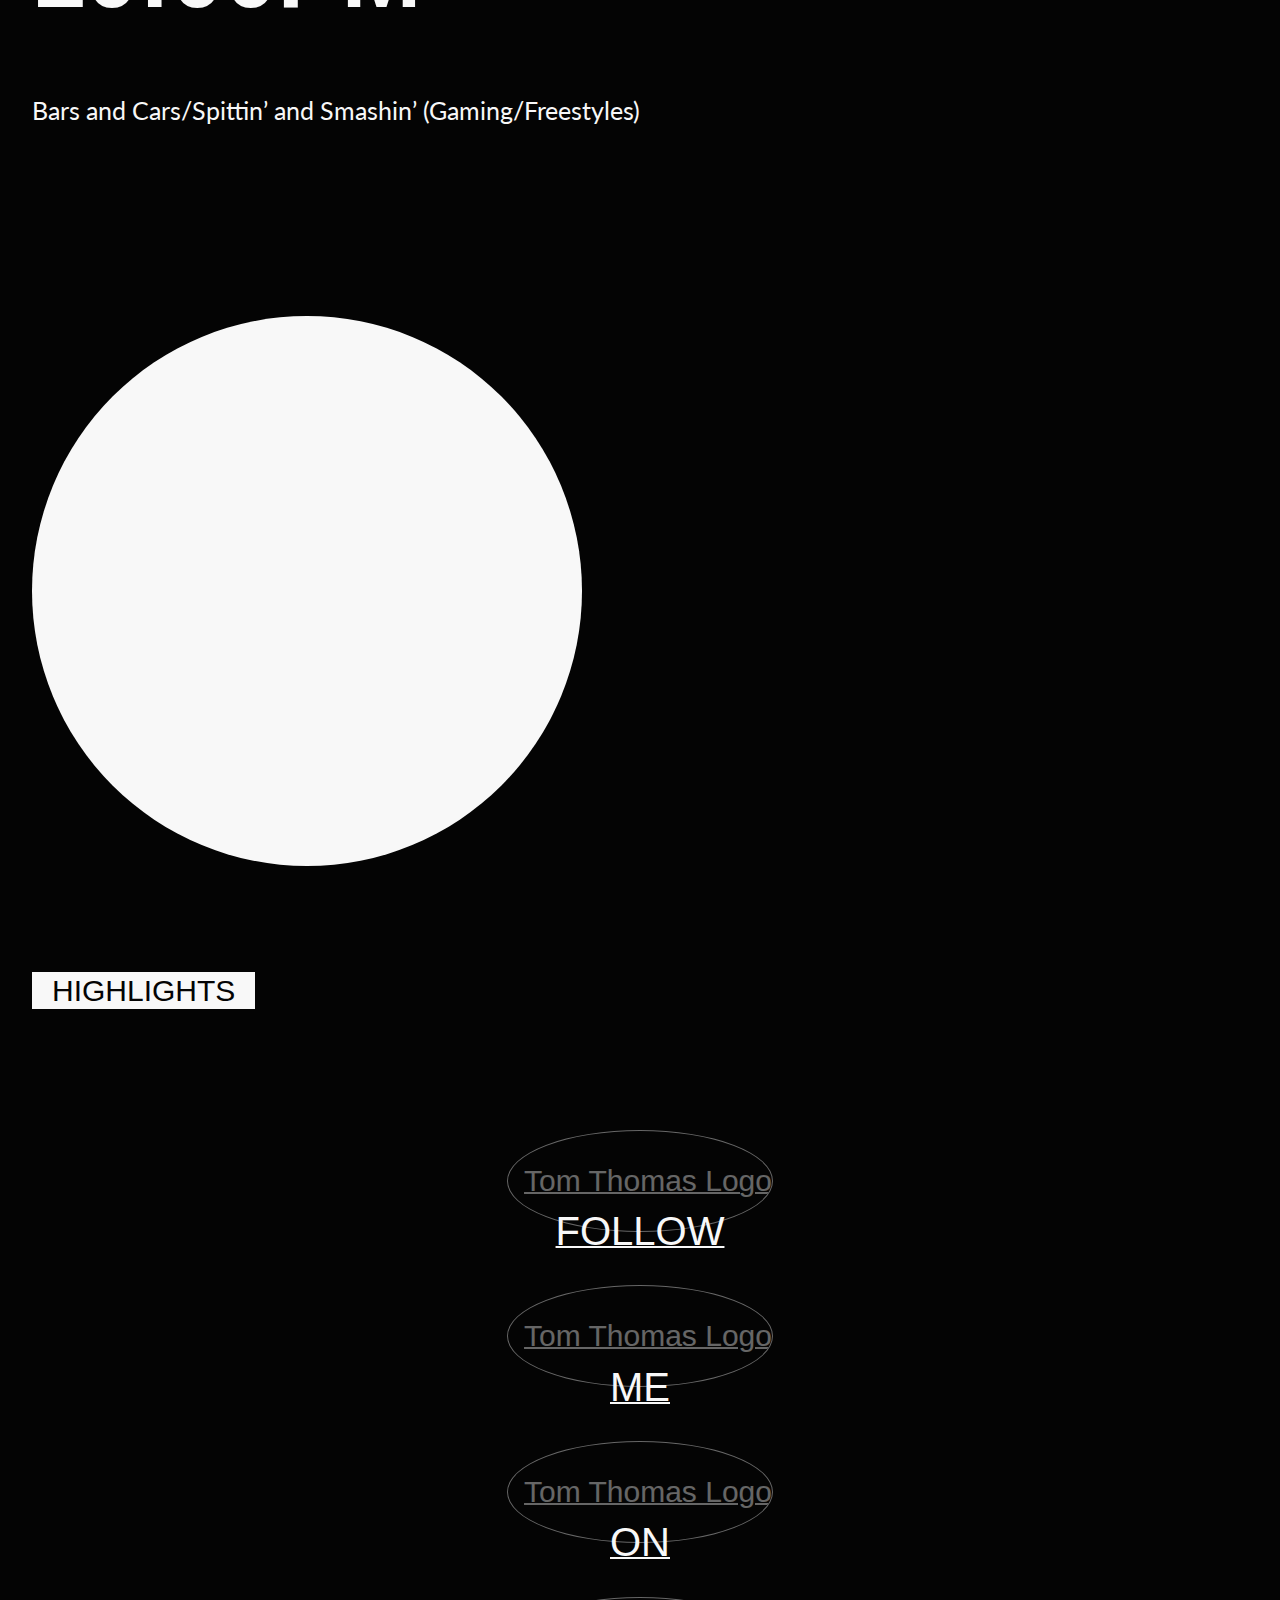
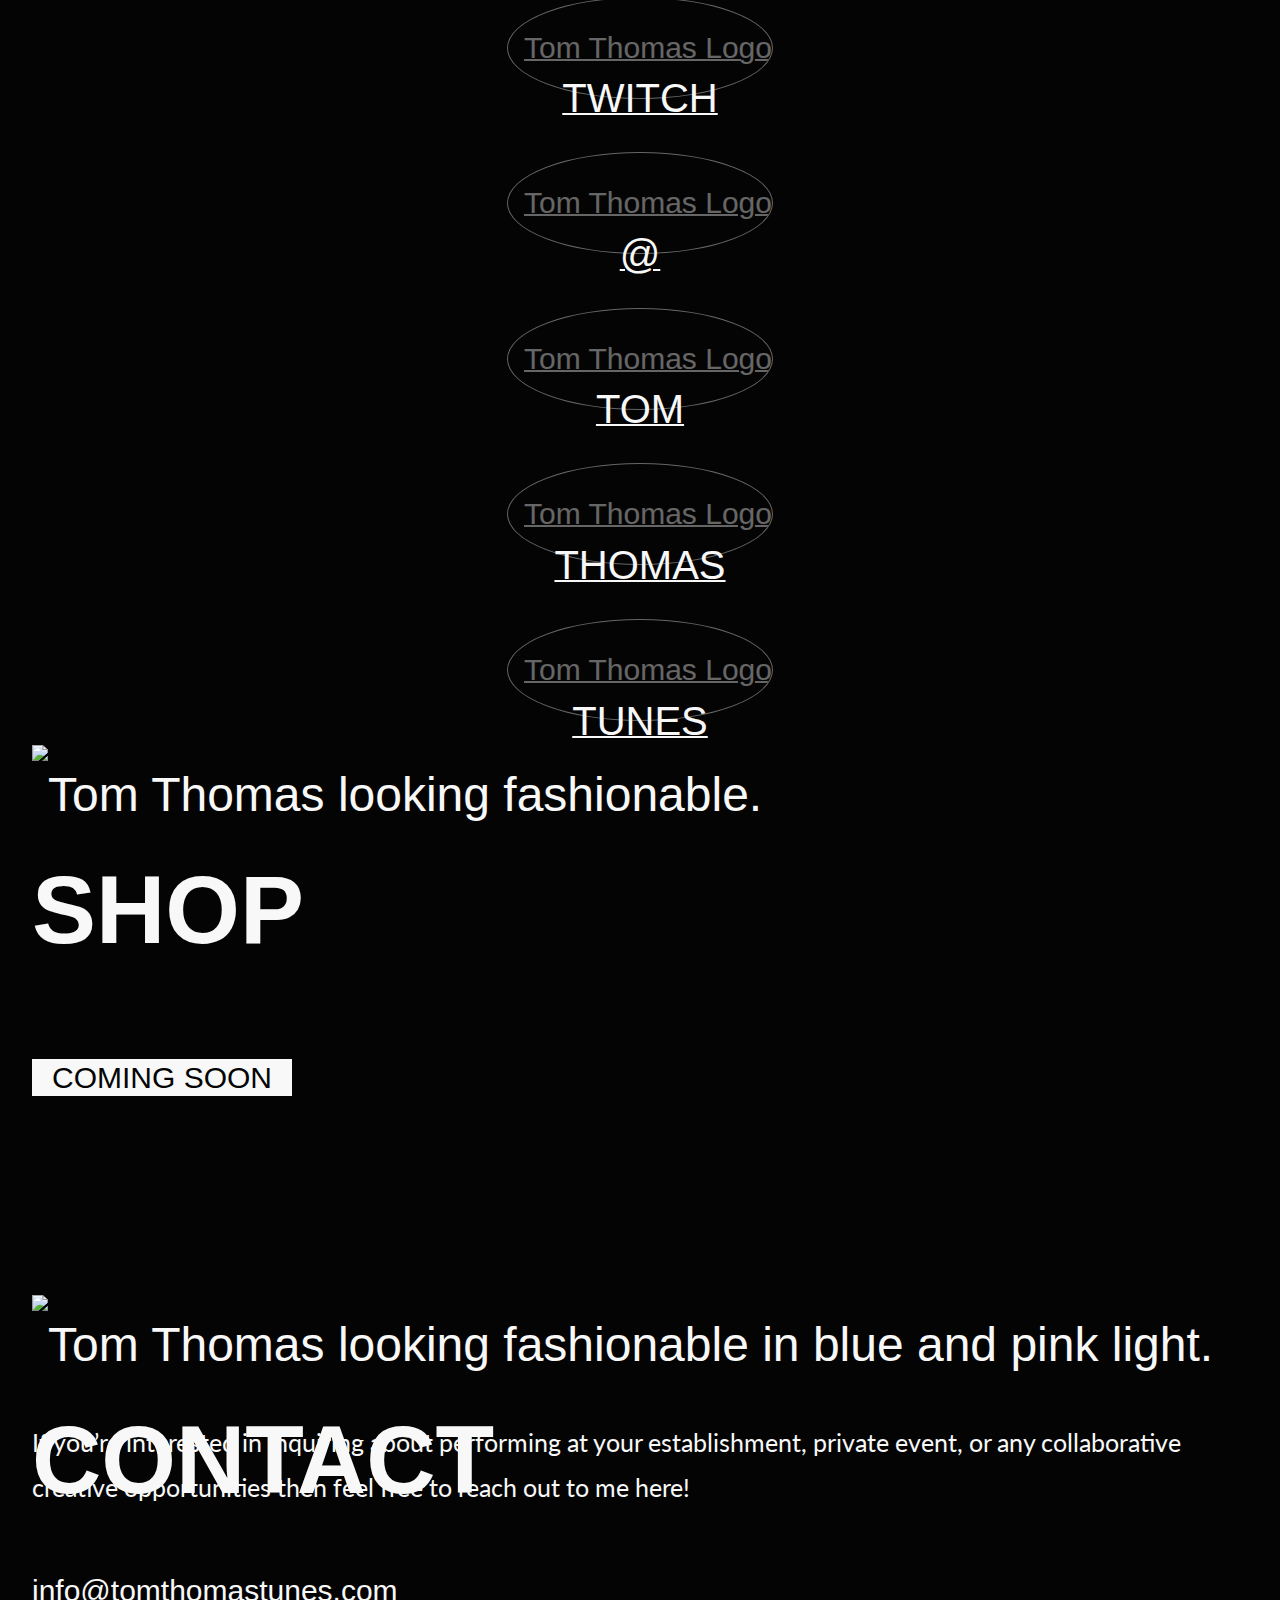
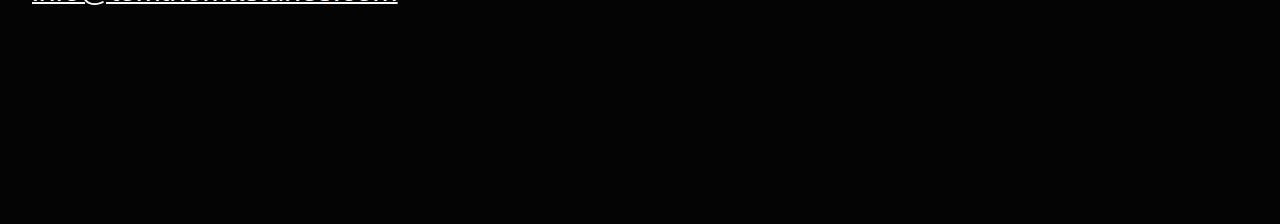
==== commit b0ac6614: "Bug Fixes" ====
--- a/index.html
+++ b/index.html
@@ -47,7 +47,7 @@
       </li>
       <li class="nav-item">
         <a class="nav-link active" aria-current="page" href="#main-title"
-          ><img src="/images/logo.png" alt="logo" id="logo-img" class="lazy"
+          ><img data-src="/images/logo.png" alt="logo" id="logo-img" class="lazy"
         /></a>
       </li>
       <li class="nav-item">
@@ -83,7 +83,7 @@
         </div>
         <div class="col-5 position-relative d-none d-lg-block circle-visuals">
           <img
-            src="/images/belting.png"
+            data-src="/images/belting.png"
             alt="Tom Thomas belting into a microphone"
             class="img-fluid lazy circle"
           />
@@ -103,7 +103,7 @@
             <span>ABOUT TOM THOMAS</span>
           </h1>
           <img
-            src="/images/sunglasses.png"
+            data-src="/images/sunglasses.png"
             alt="Tom Thomas in sunglasses with red and blue lights hitting him"
             id="about-title-image"
             class="title-image mt-5 lazy"
@@ -123,7 +123,7 @@
         <div class="row mt-5 align-items-center justify-content-center">
           <div class="col-xl-6">
             <img
-              src="/images/colours.png"
+              data-src="/images/colours.png"
               alt="Tom Thomas in colourful lighting."
               class="about-images lazy"
             />
@@ -154,7 +154,7 @@
           </div>
           <div class="col-xl-6 mt-5">
             <img
-              src="/images/singing.png"
+              data-src="/images/singing.png"
               alt="Tom Thomas singing on a patio at an event."
               class="about-images lazy"
             />
@@ -166,7 +166,7 @@
         >
           <div class="col-xl-6 mt-5">
             <img
-              src="/images/singing.png"
+              data-src="/images/singing.png"
               alt="Tom Thomas singing on a patio at an event."
               class="about-images lazy"
             />
@@ -185,7 +185,7 @@
         <div class="row mt-5 align-items-center justify-content-center">
           <div class="col-xl-6">
             <img
-              src="/images/clouds.png"
+              data-src="/images/clouds.png"
               alt="Tom Thomas posed looking up with a cloudy sunset sky background."
               class="about-images align-items-center lazy"
             />
@@ -222,7 +222,7 @@
             <span>SHOWS</span>
           </h1>
           <img
-            src="/images/patio.png"
+            data-src="/images/patio.png"
             alt="Tom Thomas singing to a crowd on a patio."
             id="shows-title-image"
             class="title-image mt-5 lazy"
@@ -302,7 +302,7 @@
             <span>MUSIC</span>
           </h1>
           <img
-            src="/images/window.png"
+            data-src="/images/window.png"
             alt="Tom Thomas in a window with red and blue lights shining on him."
             id="music-title-image"
             class="title-image mt-5 lazy"
@@ -323,7 +323,7 @@
             <!--Seize Album Art-->
             <div class="col-lg-5">
               <img
-                src="/images/seize-album.png"
+                data-src="/images/seize-album.png"
                 alt="Seize album cover art."
                 class="album lazy"
               />
@@ -375,7 +375,7 @@
           <!--Only Album Art-->
           <div class="col-lg-5">
             <img
-              src="/images/only-album.png"
+              data-src="/images/only-album.png"
               alt="Only album cover art."
               class="album lazy"
             />
@@ -386,7 +386,7 @@
           <!--Only Album Art-->
           <div class="col-lg-5">
             <img
-              src="/images/only-album.png"
+              data-src="/images/only-album.png"
               alt="Only album cover art."
               class="album lazy"
             />
@@ -421,7 +421,7 @@
             <span>STREAMS</span>
           </h1>
           <img
-            src="/images/streaming.png"
+            data-src="/images/streaming.png"
             alt="Tom Thomas streaming from home."
             id="streams-title-image"
             class="title-image mt-5 lazy"
@@ -469,7 +469,7 @@
           <div class="col-6 position-relative d-none d-lg-block circle-visuals">
             <div class="circle"></div>
             <img
-              src="/images/guitar-solo.png"
+              data-src="/images/guitar-solo.png"
               alt="Tom Thomas guitar-solo"
               class="img-fluid position-absolute guitar-solo lazy"
             />
@@ -486,7 +486,7 @@
               href="https://www.twitch.tv/tefortom/clip/ShortThirstyWormOSkomodo-sgjIvd0OmuXzVrLT?filter=clips&range=all&sort=time"
             >
               <img
-                src="/images/logo.PNG"
+                data-src="/images/logo.PNG"
                 alt="Tom Thomas Logo"
                 class="mini-logo lazy"
               />
@@ -498,7 +498,7 @@
               href="https://www.twitch.tv/tefortom/clip/CarefulSmoggyBaboonPlanking?filter=clips&range=all&sort=time"
             >
               <img
-                src="/images/logo.png"
+                data-src="/images/logo.png"
                 alt="Tom Thomas Logo"
                 class="mini-logo lazy"
               />
@@ -510,7 +510,7 @@
               href="https://www.twitch.tv/tefortom/clip/ArtsySuaveFennelCoolCat-4_GigKAwbtIbiAbP?filter=clips&range=all&sort=time"
             >
               <img
-                src="/images/logo.png"
+                data-src="/images/logo.png"
                 alt="Tom Thomas Logo"
                 class="mini-logo lazy"
               />
@@ -522,7 +522,7 @@
               href="https://www.twitch.tv/tefortom/clip/InquisitiveBlightedTubersTF2John-VqYDPt5aYv5HQr_W?filter=clips&range=all&sort=time"
             >
               <img
-                src="/images/logo.png"
+                data-src="/images/logo.png"
                 alt="Tom Thomas Logo"
                 class="mini-logo lazy"
               />
@@ -537,7 +537,7 @@
               href="https://www.twitch.tv/tefortom/clip/InexpensiveDifficultLaptopGivePLZ?filter=clips&range=all&sort=time"
             >
               <img
-                src="/images/logo.png"
+                data-src="/images/logo.png"
                 alt="Tom Thomas Logo"
                 class="mini-logo lazy"
               />
@@ -549,7 +549,7 @@
               href="https://www.twitch.tv/tefortom/clip/ToughNurturingEndiveDendiFace-FD6ocsdEedPsbFz4"
             >
               <img
-                src="/images/logo.png"
+                data-src="/images/logo.png"
                 alt="Tom Thomas Logo"
                 class="mini-logo lazy"
               />
@@ -561,7 +561,7 @@
               href="https://www.twitch.tv/tefortom/clip/SmellyDeliciousLionTebowing-WdnFuuCr3DwNf7TD?filter=clips&range=all&sort=time"
             >
               <img
-                src="/images/logo.png"
+                data-src="/images/logo.png"
                 alt="Tom Thomas Logo"
                 class="mini-logo lazy"
               />
@@ -573,7 +573,7 @@
               href="https://www.twitch.tv/tefortom/clip/SpicyPeppyPizzaGingerPower-n9Tpq5WhjrVJPpK0?filter=clips&range=all&sort=time"
             >
               <img
-                src="/images/logo.png"
+                data-src="/images/logo.png"
                 alt="Tom Thomas Logo"
                 class="mini-logo lazy"
               />
@@ -589,7 +589,7 @@
             <span>SHOP</span>
           </h1>
           <img
-            src="/images/classy.png"
+            data-src="/images/classy.png"
             alt="Tom Thomas looking fashionable."
             id="shop-title-image"
             class="title-image mt-5 mb-5 lazy"
@@ -606,7 +606,7 @@
             <span>CONTACT</span>
           </h1>
           <img
-            src="/images/blue-itch.png"
+            data-src="/images/blue-itch.png"
             alt="Tom Thomas looking fashionable in blue and pink light."
             id="contact-title-image"
             class="title-image mt-5 lazy"
@@ -691,4 +691,5 @@
       </div>
     </footer>
   </body>
+  <script src="/js/site.js"></script>
 </html>
--- a/site.css
+++ b/site.css
@@ -276,7 +276,7 @@
   bottom: 0;
   background: var(--primary-color);
   opacity: 0.92;
-  padding: 1% 3% 0 1%;
+  padding: 1% 5% 4% 1%;
   height: 50px;
 }
 footer ul {
